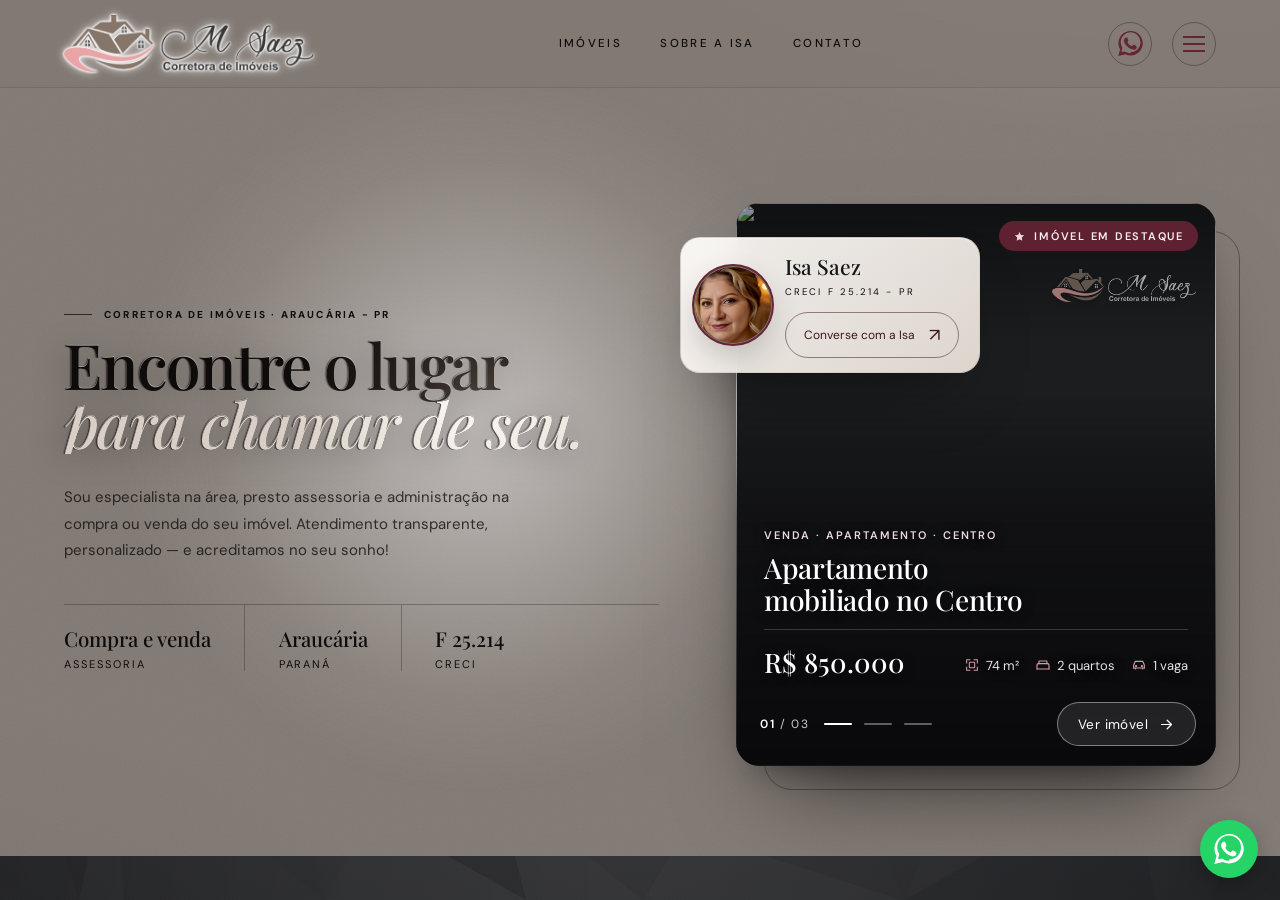
==== index.html @ f7a26978 "Add files via upload" ====
<!doctype html>
<html lang="pt-BR">
  <head>
    <meta charset="UTF-8" />
    <link rel="icon" type="image/svg+xml" href="./favicon.svg" />
    <meta name="viewport" content="width=device-width, initial-scale=1.0" />
    <title>Isa Saez Corretora de Imóveis | Araucária - PR</title>
    <meta name="description" content="Isa Saez (Mariusa Felix Saez), corretora de imóveis em Araucária - PR, CRECI F 25.214. Assessoria na compra e venda do seu imóvel: atendimento transparente e personalizado." />
    <script type="module" crossorigin src="./assets/index-PPMfxMfE.js"></script>
    <link rel="stylesheet" crossorigin href="./assets/index-X9kcaRfq.css">
  </head>
  <body>
    <div id="app"></div>
  </body>
</html>
---- assets/index-X9kcaRfq.css ----
@import "https://fonts.googleapis.com/css2?family=DM+Sans:wght@400;500;600;700&family=Playfair+Display:ital,wght@0,500;0,600;1,500;1,600&display=swap";:root{color:#3b302d;font-synthesis:none;text-rendering:optimizelegibility;-webkit-font-smoothing:antialiased;--ink:#3b302d;--paper:#f8f4ee;--accent:#a96c4d;--line:#472f2524;background:#1f1714;font-family:DM Sans,sans-serif}*{box-sizing:border-box}body{min-width:320px;min-height:100vh;margin:0;overflow:hidden}button,select{font:inherit}button{cursor:pointer;border:0}a{color:inherit;text-decoration:none}.app-shell{background:linear-gradient(90deg,#231914ed,#231914ab),url(https://images.unsplash.com/photo-1600607687939-ce8a6c25118c?auto=format&fit=crop&w=2200&q=90) 50%/cover fixed;grid-template-columns:236px minmax(0,1fr);height:100vh;display:grid}.sidebar{color:#e9ded3;z-index:2;background:#2e221de6;border-right:1px solid #ffffff14;flex-direction:column;height:100vh;padding:34px 24px 26px;display:flex}.brand-mark,.mobile-brand{letter-spacing:-.05em;color:#e9c7ab;font-family:Playfair Display,serif;font-size:36px;line-height:.78}.brand-mark small,.mobile-brand small{letter-spacing:.22em;text-transform:uppercase;color:#c8a794;margin-left:4px;font-family:DM Sans,sans-serif;font-size:9px;display:block}.side-nav{gap:7px;margin-top:78px;display:grid}.nav-item{color:#a9978a;text-align:left;background:0 0;border-radius:4px;align-items:center;gap:13px;padding:13px 12px;font-size:13px;transition:all .2s;display:flex}.nav-item:hover,.nav-item.active{color:#fff8f0;background:#a96c4d}.nav-icon{text-align:center;width:20px;font-size:19px}.nav-item b{background:#ffffff26;border-radius:20px;margin-left:auto;padding:2px 6px;font-size:10px}.sidebar-bottom{margin-top:auto}.market-index{border-top:1px solid #ffffff1f;border-bottom:1px solid #ffffff1f;padding:17px 0}.index-heading{color:#d4ae91;gap:9px;margin-bottom:15px;font-size:12px;font-weight:600;display:flex}.index-row{grid-template-columns:1fr 1fr auto;align-items:center;padding:6px 0;font-size:10px;display:grid}.index-row small{color:#8d7d72}.index-row strong{font-size:11px;font-weight:500}.about-link,.contact-link{color:#bdab9e;text-align:left;background:0 0;justify-content:space-between;width:100%;padding:15px 1px 0;font-size:12px;display:flex}.contact-link{color:#e4bf9c}.main-content{scrollbar-color:#ad7958 #ffffff1a;scrollbar-width:thin;background:linear-gradient(#f9f5eff5,#efe5d8f0);min-width:0;height:100vh;overflow-y:auto}.topbar{color:#8a7970;border-bottom:1px solid var(--line);justify-content:space-between;align-items:center;height:76px;padding:0 clamp(26px,5vw,76px);display:flex}.breadcrumb{font-size:12px}.breadcrumb span{color:#c0aaa0;padding:0 10px}.top-actions{align-items:center;gap:16px;display:flex}.icon-button,.menu-button{color:#8b776e;background:0 0;font-size:19px}.avatar{color:#fff;background:#bf8a68;border-radius:50%;place-items:center;width:30px;height:30px;font-family:Playfair Display;display:grid}.menu-button,.mobile-brand{display:none}.hero-copy{justify-content:space-between;align-items:end;gap:30px;max-width:1100px;margin:0 auto;padding:68px clamp(26px,5vw,76px) 52px;display:flex}.eyebrow{text-transform:uppercase;letter-spacing:.22em;color:#ae7a5d;margin:0 0 14px;font-size:10px;font-weight:700}.hero-copy h1{letter-spacing:-.035em;color:#3d302c;margin:0;font-family:Playfair Display,serif;font-size:clamp(36px,4.4vw,63px);font-weight:500;line-height:.98}.hero-text{color:#8e7e74;max-width:320px;margin:22px 0 0;font-size:13px;line-height:1.6}.hero-whatsapp{color:#9c6448;white-space:nowrap;border-bottom:1px solid #bf9278;align-items:center;gap:26px;padding-bottom:8px;font-size:12px;display:flex}.hero-whatsapp strong{font-size:18px;font-weight:400}.catalog-panel{max-width:1200px;margin:0 auto;padding:0 clamp(26px,5vw,76px) 70px}.catalog-toolbar{border-top:1px solid var(--line);justify-content:space-between;align-items:end;padding-top:24px;display:flex}.catalog-toolbar h2{margin:0;font-family:Playfair Display,serif;font-size:27px;font-weight:500}.catalog-toolbar h2 span{color:#b18d79;vertical-align:top;margin-left:5px;font-family:DM Sans;font-size:11px}.filter-toggle{color:#8d6e5b;background:0 0;border-bottom:1px solid #b9917a;padding:8px 0;font-size:12px}.filter-toggle span{margin-left:12px}.filters{border-bottom:1px solid var(--line);gap:18px;padding:24px 0;display:flex}.filters label{color:#9a867a;text-transform:uppercase;letter-spacing:.12em;gap:6px;font-size:10px;display:grid}.filters select{color:#504039;text-transform:none;letter-spacing:0;background:0 0;border:0;outline:none;min-width:170px;padding:0;font-size:12px}.property-grid{grid-template-columns:repeat(3,minmax(0,1fr));gap:25px;padding-top:27px;display:grid}.property-card{background:#fff9;border:1px solid #7552401c;transition:transform .25s,box-shadow .25s;position:relative}.property-card:hover{transform:translateY(-4px);box-shadow:0 18px 35px #452b1e1f}.card-image{background:#ddd;width:100%;height:190px;padding:0;display:block;position:relative;overflow:hidden}.card-image img{object-fit:cover;width:100%;height:100%;transition:transform .5s;display:block}.property-card:hover .card-image img{transform:scale(1.04)}.property-tag{color:#fff8ef;text-transform:uppercase;letter-spacing:.12em;background:#a96c4d;padding:7px 12px;font-size:9px;position:absolute;top:13px;left:-1px}.photo-count{color:#fff;background:#1e140f73;padding:4px 7px;font-size:11px;position:absolute;bottom:10px;right:12px}.favorite-button{z-index:1;color:#8a604e;background:#fffaf4e0;border-radius:50%;width:30px;height:30px;font-size:17px;position:absolute;top:12px;right:12px}.favorite-button.is-favorite{color:#a64e42}.card-body{padding:18px 18px 14px}.card-type{color:#af7e64;text-transform:uppercase;letter-spacing:.14em;margin:0 0 8px;font-size:9px}.card-body h3{margin:0;font-family:Playfair Display,serif;font-size:19px;font-weight:500;line-height:1.15}.price{color:#9c6248;margin:10px 0 16px;font-size:16px;font-weight:600}.property-meta{color:#84756d;border-top:1px solid var(--line);border-bottom:1px solid var(--line);white-space:nowrap;gap:12px;padding:11px 0;font-size:10px;display:flex}.card-footer{color:#a39187;justify-content:space-between;align-items:center;padding-top:13px;font-size:10px;display:flex}.card-footer button{color:#946149;background:0 0;font-size:10px}.card-footer b{margin-left:4px;font-size:15px}.empty-state{text-align:center;color:#927f73;grid-column:1/-1;padding:80px 0}.empty-state span{font-size:32px}.empty-state h3{color:var(--ink);margin:15px 0 5px;font-family:Playfair Display;font-size:24px;font-weight:500}.empty-state p{margin:0;font-size:12px}.floating-whatsapp{color:#fbf6ee;z-index:3;background:#496653;align-items:center;gap:15px;padding:13px 17px;font-size:11px;display:flex;position:fixed;bottom:25px;right:25px;box-shadow:0 8px 22px #342a2133}.floating-whatsapp b{font-size:17px;font-weight:400}.modal{z-index:10;display:none;position:fixed;inset:0}.modal[aria-hidden=false]{place-items:center;display:grid}.modal-backdrop{-webkit-backdrop-filter:blur(4px);backdrop-filter:blur(4px);background:#221712b8;position:absolute;inset:0}.modal-card{z-index:1;background:#f8f2e9;grid-template-columns:1fr 1fr;width:calc(100% - 40px);max-width:780px;max-height:88vh;display:grid;position:relative;overflow:auto}.modal-card>img{object-fit:cover;width:100%;height:100%;min-height:400px}.modal-content{align-self:center;padding:48px 36px}.modal-content h2{margin:0;font-family:Playfair Display;font-size:32px;font-weight:500;line-height:1.05}.modal-content>p:not(.card-type):not(.price){color:#87776d;margin:22px 0;font-size:13px;line-height:1.7}.modal-contact{color:#fff;background:#496653;justify-content:space-between;margin-top:28px;padding:14px 16px;font-size:11px;display:flex}.modal-close{z-index:2;color:#685348;background:#ffffffd1;border-radius:50%;width:30px;height:30px;font-size:21px;position:absolute;top:12px;right:15px}@media (width<=900px){.app-shell{grid-template-columns:1fr}.sidebar{width:236px;transition:left .25s;position:fixed;top:0;left:-250px}.sidebar.is-open{left:0}.menu-button,.mobile-brand{display:block}.mobile-brand{font-size:25px}.breadcrumb{display:none}.topbar{height:62px;padding:0 22px}.hero-copy{padding:52px 22px 42px}.catalog-panel{padding-left:22px;padding-right:22px}.property-grid{grid-template-columns:repeat(2,minmax(0,1fr))}.filters{flex-wrap:wrap}.filters select{min-width:145px}}@media (width<=580px){body{overflow:auto}.main-content{height:auto;min-height:100vh;overflow:visible}.hero-copy{padding-top:44px;display:block}.hero-whatsapp{margin-top:30px;display:inline-flex}.catalog-toolbar{align-items:center}.catalog-toolbar h2{font-size:23px}.filters{display:none}.filters.is-open{grid-template-columns:1fr 1fr;display:grid}.filters label:last-child{grid-column:1/-1}.property-grid{grid-template-columns:1fr;gap:18px}.card-image{height:220px}.floating-whatsapp span{display:none}.floating-whatsapp{border-radius:50%;justify-content:center;width:49px;height:49px;bottom:17px;right:17px}.modal-card{grid-template-columns:1fr;max-height:90vh}.modal-card>img{min-height:230px;max-height:260px}.modal-content{padding:28px 24px 30px}.property-meta{gap:8px;font-size:9px}}@media (width>=1200px){.property-grid{grid-template-columns:repeat(3,minmax(250px,1fr));gap:28px}.card-image{height:210px}}@media (width<=580px){.topbar{padding:0 18px}.top-actions{gap:11px}.hero-copy{padding-left:18px;padding-right:18px}.hero-copy h1{font-size:clamp(39px,11vw,50px);line-height:1.02}.hero-text{max-width:285px;font-size:12px}.catalog-panel{padding-left:18px;padding-right:18px}.catalog-toolbar{gap:14px}.catalog-toolbar h2{font-size:22px}.filter-toggle{flex-shrink:0}.filters.is-open{gap:16px 12px;padding:20px 0}.filters select{min-width:0;max-width:100%}.card-body{padding:17px 15px 14px}.property-meta{justify-content:space-between;gap:5px}.property-meta span{text-overflow:ellipsis;overflow:hidden}.card-footer button{font-size:10px}.card-image{height:205px}}.app-shell{grid-template-columns:1fr}.sidebar{width:236px;transition:transform .25s;position:fixed;inset:0 auto 0 0;transform:translate(-100%);box-shadow:18px 0 40px #1f171433}.sidebar.is-open{transform:translate(0)}.menu-button{width:28px;height:34px;font-size:0;display:block;position:relative}.menu-button:after{content:"";background:linear-gradient(#a96559 0 2px,#0000 2px 7px,#a96559 7px 9px,#0000 9px 14px,#a96559 14px 16px);width:22px;height:16px;display:block}.menu-button{color:#0000;text-indent:-9999px;overflow:hidden}.menu-button:after{color:#d6a491;text-indent:0}.mobile-brand{font-size:25px;display:block}:root{--ink:#f4e5dc;--paper:#4a2d29;--accent:#d6a491;--line:#d6a4913d}.topbar{color:#d6a491;border-color:var(--line)}.icon-button,.menu-button{color:#d6a491}.avatar{color:#4a2d29;background:#d6a491}.hero-copy h1 em,.hero-text,.hero-whatsapp{color:#d6a491}.hero-text{opacity:.78}.catalog-toolbar{border-color:var(--line)}.filter-toggle{color:#f0cabb;border-color:#d6a491}.filters{border-color:var(--line)}.filters label{color:#d6a491}.property-card{background:#4a2d29e6;border-color:#d6a49133}.property-card:hover{box-shadow:0 18px 35px #0000004d}.card-body h3{color:#f8e9df}.property-meta{color:#dbc4b8;border-color:var(--line)}.modal-card{color:#f8e9df;background:#4a2d29}.modal-close{color:#4a2d29;background:#d6a491}.app-shell{--nude:#e4c5b7}.brand-mark,.mobile-brand{color:#e4c5b7}.brand-mark small,.mobile-brand small{color:#d3afa0}.index-heading,.contact-link,.hero-copy h1 em,.hero-text,.hero-whatsapp,.card-type,.price,.filter-toggle,.filters label,.catalog-toolbar h2 span{color:#e4c5b7}.avatar,.floating-whatsapp,.modal-contact,.modal-close{background:#e4c5b7}.menu-button:after{color:#a96559}.topbar{background:#e2ddd4;border-bottom:1px solid #4a2d2924;min-height:88px}.header-brand{color:#f1dacf;flex-direction:column;align-items:flex-start;min-width:145px;line-height:.85;display:flex}.header-brand img{object-fit:contain;object-position:left center;width:220px;height:auto;max-height:56px;display:block}.header-brand strong{letter-spacing:.02em;font-family:Playfair Display,serif;font-size:25px;font-style:italic;font-weight:500}.header-brand small{color:#d8b8aa;letter-spacing:.2em;text-transform:uppercase;margin-top:7px;font-size:8px}.breadcrumb{color:#e0c4b7;letter-spacing:.02em;font-size:12px}.top-actions{gap:20px}.icon-button{opacity:.8;font-size:22px}.avatar{color:#4a2d29;background:#e4c5b7;width:42px;height:42px;font-size:19px}.whatsapp-icon{color:#a96559;place-items:center;width:32px;height:32px;transition:transform .2s,color .2s;display:grid}.whatsapp-icon svg{fill:currentColor;width:25px;height:25px}.whatsapp-icon:hover{color:#7d4a42;transform:scale(1.08)}.hero-copy h1,.catalog-toolbar h2{color:#4a2d29}.hero-text,.breadcrumb{color:#765c54}.property-card{background:#ffffff9e}.hero-copy h1,.catalog-toolbar h2,.card-body h3,.modal-content h2{color:#4a2d29}.hero-copy h1 em,.eyebrow,.card-type,.price,.index-heading,.contact-link,.hero-whatsapp,.filter-toggle,.filters label{color:#a96559}.hero-whatsapp,.filter-toggle{border-color:#c88f80}.property-meta{color:#80665d}.card-footer{color:#967a70}.catalog-toolbar h2 span{color:#b97868}.filters select{color:#4a2d29}.floating-whatsapp,.modal-contact{color:#fff8f3;background:#a96559}.modal-content>p:not(.card-type):not(.price){color:#80665d}.nav-item{position:relative}.nav-item .nav-icon{height:22px;font-size:0;position:relative}.nav-item .nav-icon:before{content:"";background:currentColor;width:20px;height:20px;margin:auto;display:block;-webkit-mask:none 50%/contain no-repeat;mask:none 50%/contain no-repeat}.nav-item:first-child .nav-icon:before{-webkit-mask-image:url("data:image/svg+xml,%3Csvg xmlns='http://www.w3.org/2000/svg' viewBox='0 0 24 24' fill='none' stroke='black' stroke-width='1.8'%3E%3Cpath d='m3 10 9-7 9 7v10a1 1 0 0 1-1 1H4a1 1 0 0 1-1-1Z'/%3E%3Cpath d='M9 21v-7h6v7'/%3E%3C/svg%3E");mask-image:url("data:image/svg+xml,%3Csvg xmlns='http://www.w3.org/2000/svg' viewBox='0 0 24 24' fill='none' stroke='black' stroke-width='1.8'%3E%3Cpath d='m3 10 9-7 9 7v10a1 1 0 0 1-1 1H4a1 1 0 0 1-1-1Z'/%3E%3Cpath d='M9 21v-7h6v7'/%3E%3C/svg%3E")}.nav-item:nth-child(2) .nav-icon:before{-webkit-mask-image:url("data:image/svg+xml,%3Csvg xmlns='http://www.w3.org/2000/svg' viewBox='0 0 24 24' fill='none' stroke='black' stroke-width='1.8'%3E%3Cpath d='M20.8 8.7c0 5.2-8.8 11.2-8.8 11.2S3.2 13.9 3.2 8.7A4.7 4.7 0 0 1 12 6a4.7 4.7 0 0 1 8.8 2.7Z'/%3E%3C/svg%3E");mask-image:url("data:image/svg+xml,%3Csvg xmlns='http://www.w3.org/2000/svg' viewBox='0 0 24 24' fill='none' stroke='black' stroke-width='1.8'%3E%3Cpath d='M20.8 8.7c0 5.2-8.8 11.2-8.8 11.2S3.2 13.9 3.2 8.7A4.7 4.7 0 0 1 12 6a4.7 4.7 0 0 1 8.8 2.7Z'/%3E%3C/svg%3E")}.nav-item:nth-child(3) .nav-icon:before{-webkit-mask-image:url("data:image/svg+xml,%3Csvg xmlns='http://www.w3.org/2000/svg' viewBox='0 0 24 24' fill='none' stroke='black' stroke-width='1.8'%3E%3Ccircle cx='12' cy='12' r='9'/%3E%3Cpath d='M12 7v5l3 2'/%3E%3C/svg%3E");mask-image:url("data:image/svg+xml,%3Csvg xmlns='http://www.w3.org/2000/svg' viewBox='0 0 24 24' fill='none' stroke='black' stroke-width='1.8'%3E%3Ccircle cx='12' cy='12' r='9'/%3E%3Cpath d='M12 7v5l3 2'/%3E%3C/svg%3E")}.icon-button{width:27px;height:27px;font-size:0;position:relative}.icon-button:before{content:"↗";color:#c88f80;font-size:23px;display:block}.favorite-button{transition:transform .18s,background .18s}.favorite-button:hover{background:#e4c5b7;transform:scale(1.1)}.property-grid{isolation:isolate;background:linear-gradient(#140c0a80,#140c0ab8),url(./damask-background-BNqUvteV.jpg) 50%/cover fixed;border:1px solid #4a2d2938;padding:32px;position:relative;overflow:hidden;box-shadow:inset 0 0 80px #0000006b}.property-grid:before{content:"";z-index:-1;pointer-events:none;background:radial-gradient(at 0 0,#00000094,#0000 28%),radial-gradient(at 100% 0,#00000080,#0000 30%),radial-gradient(at 0 100%,#0000009e,#0000 30%),radial-gradient(at 100% 100%,#000000a8,#0000 32%),linear-gradient(90deg,#1a100d1f,#0000 56%,#00000047);position:absolute;inset:0}.property-grid .property-card{-webkit-backdrop-filter:blur(2px);backdrop-filter:blur(2px);background:#372722c7;border-color:#e4c5b733;box-shadow:0 10px 24px #0000002e}@media (width<=580px){.property-grid{margin-left:-2px;margin-right:-2px;padding:16px}}.catalog-panel{background:linear-gradient(#140c0a8a,#140c0ab8),url(./damask-background-BNqUvteV.jpg) 50%/cover fixed;max-width:none;padding:38px clamp(26px,5vw,76px) 78px;position:relative;overflow:hidden}.catalog-toolbar{border-top-color:#e4c5b747}.catalog-toolbar h2{color:#fff4ed}.filters{border-bottom-color:#e4c5b747}.property-grid{box-shadow:none;background:0 0;border:0;padding:32px 0 0;overflow:visible}.property-grid:before{display:none}@media (width<=580px){.catalog-panel{padding:28px 18px 60px}.property-grid{margin-left:0;margin-right:0;padding:20px 0 0}}.modal-card{color:#4a2d29;background:#e2ddd4;width:calc(100% - 48px);max-width:1120px;max-height:92vh;display:block;overflow:auto}.detail-layout{grid-template-columns:minmax(0,1.02fr) minmax(380px,.98fr);min-height:650px;display:grid}.detail-gallery{background:#4a2d29;flex-direction:column;gap:14px;padding:24px;display:flex}.detail-hero-image{object-fit:cover;width:100%;height:475px;display:block}.detail-thumbs{grid-template-columns:repeat(3,1fr);gap:10px;display:grid}.detail-thumb{opacity:.68;background:#372522;border:2px solid #0000;height:84px;padding:0;overflow:hidden}.detail-thumb.is-selected{opacity:1;border-color:#e4c5b7}.detail-thumb img{object-fit:cover;width:100%;height:100%;display:block}.detail-content{flex-direction:column;padding:48px 48px 42px;display:flex}.detail-heading{justify-content:space-between;align-items:start;gap:20px;display:flex}.detail-content h2{color:#4a2d29;max-width:420px;margin:0;font-family:Playfair Display,serif;font-size:42px;font-weight:500;line-height:1.02}.detail-location{color:#80665d;margin:10px 0 0;font-size:12px}.detail-status{color:#a96559;text-transform:uppercase;letter-spacing:.12em;white-space:nowrap;border:1px solid #c88f80;padding:7px 9px;font-size:9px}.detail-price{color:#a96559;margin:25px 0;font-size:22px;font-weight:600}.detail-specs{border-top:1px solid #4a2d292e;border-bottom:1px solid #4a2d292e;grid-template-columns:repeat(3,1fr);gap:12px;padding:16px 0;display:grid}.detail-specs span{gap:5px;display:grid}.detail-specs b{color:#a96559;font-size:18px;font-weight:400}.detail-specs strong{color:#4a2d29;font-size:14px}.detail-specs small{color:#80665d;text-transform:uppercase;letter-spacing:.08em;font-size:9px}.detail-story{margin:28px 0 20px}.detail-story h3{color:#4a2d29;margin:0 0 12px;font-family:Playfair Display,serif;font-size:23px;font-weight:500}.detail-story p:not(.eyebrow){color:#72534b;margin:8px 0;font-size:12px;line-height:1.7}.detail-accordion{color:#4a2d29;border-top:1px solid #4a2d292e;border-bottom:1px solid #4a2d292e;padding:13px 0}.detail-accordion summary{cursor:pointer;justify-content:space-between;font-size:12px;font-weight:600;list-style:none;display:flex}.detail-accordion summary::-webkit-details-marker{display:none}.detail-accordion[open] summary span{transform:rotate(45deg)}.detail-accordion summary span{transition:transform .2s}.detail-accordion div{color:#80665d;padding-top:12px;font-size:11px;line-height:1.6}.detail-cta{color:#fff8f3;background:#a96559;justify-content:space-between;align-items:center;margin-top:auto;padding:16px 18px;font-size:12px;display:flex}.detail-cta b{font-size:18px;font-weight:400}@media (width<=760px){.modal-card{width:calc(100% - 24px);max-height:94vh}.detail-layout{grid-template-columns:1fr}.detail-gallery{padding:14px}.detail-hero-image{height:270px}.detail-thumb{height:62px}.detail-content{padding:30px 22px 24px}.detail-content h2{font-size:32px}.detail-status{font-size:8px}.detail-cta{margin-top:26px}}.modal-card:has(.detail-layout){border-radius:0;width:100%;max-width:none;height:100vh;max-height:none}.modal-card:has(.detail-layout) .detail-layout{min-height:100vh}:root{--sand-50:#fbf7f1;--sand-100:#f5eee4;--sand-200:#efe5d8;--sand-300:#e4d6c2;--sand:#cfb591;--sand-600:#b79a74;--sand-line:#4a2d2924;--cocoa:#4a2d29;--cocoa-soft:#6b5148;--cocoa-mute:#8a7166;--terra:#a96559}.breadcrumb,.hero-text{color:var(--cocoa-soft)}.hero-copy .eyebrow{color:var(--terra)}.catalog-panel .filters label{color:#e4c5b7}.header-brand img{width:250px;max-height:64px}.modal-card:has(.detail-page){scrollbar-width:thin;scrollbar-color:#d6a491 #f2eae1;background:#f7f1ea;border-radius:0;width:100%;max-width:none;height:100vh;max-height:none;padding:0;position:relative;overflow:auto}.detail-page{--ink:#3d2521;--ink-soft:#6e564e;--muted:#9a8279;--pink:#d6a491;--pink-soft:#ebd5c8;--pink-wash:#faf1eb;--sand:#cfb591;--paper:#fffcf9;--hair:#3d25211a;max-width:1080px;color:var(--ink);flex-direction:column;gap:clamp(48px,7vw,84px);margin:0 auto;padding:34px clamp(18px,5vw,40px) 120px;display:flex}.detail-page .modal-close{background:var(--paper);width:40px;height:40px;color:var(--ink);border:1px solid var(--hair);font-size:22px;line-height:1;transition:background .2s,color .2s;position:fixed;top:26px;right:26px;box-shadow:0 6px 20px #3d25211a}.detail-breadcrumb{border-bottom:1px solid var(--hair);letter-spacing:.04em;color:var(--muted);background:0 0;flex-wrap:wrap;align-items:center;gap:10px;padding:0 0 18px;font-size:11.5px;display:flex}.detail-breadcrumb a{color:var(--ink-soft);align-items:center;gap:8px;display:inline-flex}.detail-breadcrumb a:hover{color:var(--pink)}.detail-breadcrumb a svg{width:13px;height:13px;color:var(--pink)}.detail-breadcrumb i{color:#3d252138;font-style:normal}.detail-breadcrumb .detail-back{color:var(--ink-soft);letter-spacing:.04em;background:0 0;margin-left:auto;padding:0;font-size:11.5px}.detail-breadcrumb .detail-back:hover{color:var(--pink)}.detail-hero{grid-template-columns:minmax(0,1.35fr) minmax(230px,.65fr);align-items:end;gap:clamp(24px,5vw,64px);display:grid}.detail-hero .eyebrow{letter-spacing:.3em;color:var(--pink);margin:0 0 16px;font-size:9.5px}.detail-title{letter-spacing:-.01em;color:var(--ink);margin:0;font-family:Playfair Display,serif;font-size:clamp(30px,4.6vw,52px);font-weight:500;line-height:1.06}.detail-place{letter-spacing:.02em;color:var(--ink-soft);margin:18px 0 0;font-size:13px}.detail-price{text-align:right}.detail-price small{text-transform:uppercase;letter-spacing:.3em;color:var(--muted);font-size:9.5px;display:block}.detail-price strong{color:var(--ink);margin-top:12px;font-family:Playfair Display,serif;font-size:clamp(28px,3.6vw,40px);font-weight:500;line-height:1;display:block}.detail-price span{letter-spacing:.04em;color:var(--muted);margin-top:10px;font-size:11.5px;display:block}.detail-tools{gap:10px;margin-top:26px;display:flex}.detail-tools button{border:1px solid var(--hair);width:42px;height:42px;color:var(--ink-soft);background:0 0;border-radius:50%;place-items:center;transition:all .2s;display:grid}.detail-tools button svg{width:17px;height:17px}.detail-tools button:hover{border-color:var(--pink);color:var(--pink)}.detail-gallery-block{flex-direction:column;gap:14px;display:flex}.detail-stage{background:var(--pink-wash);border-radius:3px;place-items:center;display:grid;position:relative;overflow:hidden}.detail-stage .detail-hero-image{object-fit:cover;width:100%;height:clamp(300px,60vh,620px);display:block}.stage-nav{width:44px;height:44px;color:var(--ink);opacity:0;background:#fffcf9db;border-radius:50%;place-items:center;transition:opacity .25s,background .2s;display:grid;position:absolute;top:50%;transform:translateY(-50%);box-shadow:0 4px 16px #3d252124}.detail-stage:hover .stage-nav{opacity:1}.stage-nav svg{width:18px;height:18px}.stage-nav:hover{background:var(--paper);color:var(--pink)}.stage-nav.is-prev{left:18px}.stage-nav.is-prev svg{transform:rotate(180deg)}.stage-nav.is-next{right:18px}.detail-thumbs{scrollbar-width:thin;scrollbar-color:var(--pink-soft) transparent;gap:10px;padding-bottom:4px;display:flex;overflow-x:auto}.detail-thumbs .detail-thumb{background:var(--pink-wash);opacity:.55;border:0;border-radius:2px;flex:0 0 104px;height:70px;padding:0;transition:opacity .22s;overflow:hidden}.detail-thumbs .detail-thumb:after{content:"";position:absolute}.detail-thumbs .detail-thumb:hover{opacity:.85}.detail-thumbs .detail-thumb.is-selected{opacity:1;outline:1px solid var(--pink);outline-offset:2px}.detail-thumbs .detail-thumb img{object-fit:cover;width:100%;height:100%;display:block}.detail-badges{border-top:1px solid var(--hair);border-bottom:1px solid var(--hair);grid-template-columns:repeat(4,minmax(0,1fr));display:grid}.badge-item{text-align:center;flex-direction:column;align-items:center;gap:9px;padding:26px 12px;display:flex}.badge-item+.badge-item{border-left:1px solid var(--hair)}.badge-tile{width:auto;height:auto;color:var(--pink);background:0 0;place-items:center;display:grid}.badge-tile.is-dark{color:var(--pink);background:0 0}.badge-tile svg{width:22px;height:22px}.badge-item strong{letter-spacing:.01em;color:var(--ink);font-size:14px;font-weight:500}.badge-item small{text-transform:uppercase;letter-spacing:.18em;color:var(--muted);font-size:8.5px}.detail-panel{box-shadow:none;background:0 0;border:0}.panel-head{border-bottom:1px solid var(--hair);color:inherit;background:0 0;margin-bottom:30px;padding:0 0 22px;display:block}.panel-head:after,.panel-icon{display:none}.panel-head h2{text-align:left;letter-spacing:.01em;color:var(--ink);margin:0;font-family:Playfair Display,serif;font-size:clamp(20px,2.4vw,26px);font-weight:500}.panel-tab{text-transform:uppercase;letter-spacing:.3em;color:var(--pink);background:0 0;padding:0;font-size:9.5px;display:inline-block}.panel-body{padding:0}.detail-page .detail-story{max-width:660px;margin:0}.detail-page .detail-story p:not(.eyebrow){color:var(--ink-soft);margin:0 0 16px;font-size:14.5px;line-height:1.82}.detail-page .detail-story p.detail-note{letter-spacing:.03em;color:var(--muted);margin-top:22px;font-size:11.5px}.spec-table{grid-template-columns:repeat(2,minmax(0,1fr));gap:0 clamp(28px,5vw,64px);margin:44px 0 0;padding:0;list-style:none;display:grid}.spec-table li{border-bottom:1px solid var(--hair);justify-content:space-between;align-items:baseline;gap:16px;padding:15px 0;font-size:13.5px;display:flex;background:0 0!important}.spec-table li span{letter-spacing:.02em;color:var(--muted);align-items:center;gap:0;font-weight:400;display:inline-flex}.spec-table li span svg{display:none}.spec-table li b{color:var(--ink);text-align:right;font-weight:500}.spec-badge{background:var(--pink-wash);letter-spacing:.02em;border-radius:999px;margin-left:10px;padding:2px 8px;font-size:10.5px;font-weight:500;display:inline-block;color:var(--pink)!important}.feature-groups{grid-template-columns:repeat(2,minmax(0,1fr));gap:40px clamp(28px,5vw,64px);margin-top:56px;display:grid}.feature-group h3{text-transform:uppercase;letter-spacing:.28em;color:var(--pink);margin:0 0 18px;font-size:9.5px;font-weight:600}.feature-group ul{gap:11px;margin:0;padding:0;list-style:none;display:grid}.feature-group li{color:var(--ink-soft);align-items:center;gap:11px;padding:0;font-size:13.5px;font-weight:400;display:flex}.feature-group li svg{width:14px;height:14px;color:var(--pink);flex:none}.detail-condo{border-top:1px solid var(--hair);justify-content:space-between;align-items:flex-end;gap:16px;margin-top:56px;padding-top:26px;display:flex}.detail-condo small{text-transform:uppercase;letter-spacing:.28em;color:var(--muted);font-size:9.5px;display:block}.detail-condo strong{color:var(--ink);margin-top:10px;font-family:Playfair Display,serif;font-size:22px;font-weight:500;display:block}.ref-badge{letter-spacing:.14em;text-transform:uppercase;color:var(--muted);background:0 0;border-radius:0;padding:0;font-size:11px}.broker-body{background:var(--pink-wash);border-radius:3px;align-items:center;gap:26px;padding:34px clamp(22px,4vw,40px);display:flex}.broker-avatar{background:var(--pink);color:#fff;border-radius:50%;flex:none;place-items:center;width:84px;height:84px;font-family:Playfair Display,serif;font-size:34px;font-weight:500;display:grid}.broker-info small{text-transform:uppercase;letter-spacing:.28em;color:var(--muted);font-size:9.5px}.broker-info strong{color:var(--ink);margin:8px 0 12px;font-family:Playfair Display,serif;font-size:26px;font-weight:500;display:block}.broker-line{color:var(--ink-soft);align-items:center;gap:10px;font-size:14px;display:inline-flex}.broker-line svg{width:17px;height:17px;color:var(--pink)}.broker-line:hover{color:var(--pink)}.broker-social{width:22px;height:22px;color:var(--muted);vertical-align:-5px;place-items:center;margin:0 0 0 20px;display:inline-grid}.broker-social svg{width:18px;height:18px}.broker-social:hover{color:var(--pink)}.detail-form{gap:0;max-width:620px;display:grid}.detail-form input,.detail-form textarea{font:inherit;border:0;border-bottom:1px solid var(--hair);color:var(--ink);resize:vertical;background:0 0;border-radius:0;padding:16px 2px;font-size:14px;transition:border-color .2s}.detail-form input::placeholder,.detail-form textarea::placeholder{color:var(--muted);letter-spacing:.02em}.detail-form input:focus,.detail-form textarea:focus{border-bottom-color:var(--pink);outline:none}.detail-form textarea{resize:none;min-height:110px;padding-top:18px}.form-action{border:1px solid var(--hair);color:var(--ink);letter-spacing:.04em;background:0 0;border-radius:2px;justify-content:center;align-items:center;gap:10px;margin-top:14px;padding:17px 22px;font-size:13px;transition:all .2s;display:flex}.form-action svg{width:16px;height:16px;color:var(--pink)}.form-action:hover{border-color:var(--pink)}.form-action[data-detail-send=whatsapp]{background:var(--ink);border-color:var(--ink);color:var(--paper);margin-top:0}.form-action[data-detail-send=whatsapp]:hover{background:#2e1c19}.form-or{text-align:center;text-transform:uppercase;letter-spacing:.3em;color:var(--muted);margin:16px 0 4px;font-size:9.5px}.detail-proposal{border:1px dashed var(--pink-soft);width:100%;max-width:620px;color:var(--ink-soft);letter-spacing:.04em;box-shadow:none;background:0 0;border-radius:2px;justify-content:center;align-items:center;gap:10px;margin-top:14px;padding:18px;font-size:13px;transition:all .2s;display:flex}.detail-proposal svg{width:16px;height:16px;color:var(--pink)}.detail-proposal:hover{border-style:solid;border-color:var(--pink);color:var(--ink)}.related-list{grid-template-columns:repeat(3,minmax(0,1fr));gap:clamp(18px,3vw,28px);padding:0;display:grid}.related-item{cursor:pointer}.related-item h4{color:var(--ink);margin:16px 0 6px;font-family:Playfair Display,serif;font-size:17px;font-weight:500;line-height:1.3;transition:color .2s}.related-item:hover h4{color:var(--pink)}.related-row{background:0 0;border:0;display:block}.related-row img{object-fit:cover;border-radius:3px;width:100%;height:190px;transition:opacity .25s;display:block}.related-item:hover .related-row img{opacity:.86}.related-info{flex-direction:column;gap:10px;padding:14px 0 0;display:flex}.related-info strong{letter-spacing:.01em;color:var(--ink);font-size:16px;font-weight:600}.related-meta{color:var(--muted);gap:18px;font-size:12.5px;display:flex}.related-meta span{align-items:center;gap:6px;display:inline-flex}.related-meta svg{width:15px;height:15px;color:var(--pink)}@media (width<=820px){.detail-page{gap:44px;padding:22px 18px 90px}.detail-page .modal-close{width:36px;height:36px;top:14px;right:14px}.detail-hero{grid-template-columns:1fr;align-items:start;gap:22px}.detail-price{text-align:left}.detail-badges{grid-template-columns:repeat(2,minmax(0,1fr))}.badge-item:nth-child(3){border-left:0}.badge-item:nth-child(n+3){border-top:1px solid var(--hair)}.spec-table,.feature-groups,.related-list{grid-template-columns:1fr}.feature-groups{gap:32px}.broker-body{flex-direction:column;align-items:flex-start;gap:18px;padding:26px 22px}.stage-nav{opacity:1;width:38px;height:38px}.stage-nav.is-prev{left:10px}.stage-nav.is-next{right:10px}.detail-breadcrumb .detail-back{margin-left:0}}@media print{.detail-tools,.detail-form,.detail-proposal,.modal-close,.stage-nav,.detail-back,.floating-whatsapp{display:none!important}.modal-card:has(.detail-page){background:#fff;height:auto}.detail-page{color:#2b1c19}}.modal-card:has(.detail-page):before{content:"";z-index:0;pointer-events:none;background:radial-gradient(at 0 0,#0000008a,#0000 26%),radial-gradient(at 100% 0,#00000070,#0000 28%),radial-gradient(at 0 100%,#00000094,#0000 28%),radial-gradient(at 100% 100%,#0000009e,#0000 30%);position:fixed;inset:0}.detail-page{z-index:1;--ink:#f7ebe3;--ink-soft:#dcc6ba;--muted:#ae9488;--pink:#d6a491;--pink-soft:#d6a4915c;--pink-wash:#1c120f8c;--paper:#372722d1;--hair:#e4c5b729;position:relative}.detail-page .modal-close{color:var(--ink);border-color:var(--hair);background:#372722eb;box-shadow:0 6px 20px #00000052}.detail-breadcrumb i{color:#e4c5b747}.detail-tools button.is-copied{color:#fff8f3;background:#6f9a7c;border-color:#6f9a7c}.stage-nav{color:var(--ink);background:#1c120fb8;box-shadow:0 4px 16px #0000004d}.stage-nav:hover{color:var(--pink);background:#1c120fe6}.broker-body{border:1px solid var(--hair);background:#37272299}.detail-form input,.detail-form textarea{color:var(--ink)}.detail-proposal{border-color:var(--pink-soft)}@media print{.modal-card:has(.detail-page){background:#fff}.modal-card:has(.detail-page):before{display:none}.detail-page{--ink:#2b1c19;--ink-soft:#4a3a34;--muted:#7a675f;--hair:#0000001f}}.site-footer{--f-ink:#f7ebe3;--f-soft:#dcc6ba;--f-muted:#ae9488;--f-pink:#d6a491;--f-panel:#2d1f1bb8;--f-hair:#e4c5b729;color:var(--f-soft);background:linear-gradient(#140c0ab8,#0e0908e0),url(./damask-background-BNqUvteV.jpg) 50%/cover fixed;margin-top:0;font-size:13px;position:relative}.footer-inner{flex-direction:column;gap:44px;max-width:1200px;margin:0 auto;padding:56px clamp(20px,5vw,60px) 48px;display:flex}.footer-searches h3{background:var(--f-panel);border:1px solid var(--f-hair);text-align:center;color:var(--f-ink);border-radius:2px;margin:0 0 22px;padding:14px 20px;font-family:Playfair Display,serif;font-size:19px;font-weight:500}.footer-tags{flex-wrap:wrap;justify-content:center;gap:9px;display:flex}.footer-tags button{border:1px solid var(--f-hair);color:var(--f-soft);letter-spacing:.01em;background:#2d1f1b99;border-radius:2px;padding:9px 16px;font-size:12.5px;transition:all .2s}.footer-tags button b{color:var(--f-ink);font-weight:600}.footer-columns{grid-template-columns:repeat(4,minmax(0,1fr));gap:clamp(14px,2vw,22px);display:grid}.footer-col{background:var(--f-panel);border:1px solid var(--f-hair);border-radius:2px;overflow:hidden}.footer-col h4{border-bottom:1px solid var(--f-hair);text-transform:uppercase;letter-spacing:.22em;color:var(--f-pink);margin:0;padding:15px 18px;font-size:9.5px;font-weight:600}.footer-col ul{margin:0;padding:0;list-style:none}.footer-col button{text-align:left;width:100%;color:var(--f-soft);background:0 0;padding:13px 18px;font-size:13px;transition:all .18s;display:block}.footer-contact{border-top:1px solid var(--f-hair);grid-template-columns:auto minmax(0,1fr) auto;align-items:center;gap:clamp(24px,5vw,56px);padding-top:38px;display:grid}.footer-brand img{object-fit:contain;object-position:left center;filter:brightness(0)invert()sepia(.35)saturate(1.5)hue-rotate(320deg);opacity:.92;width:210px;max-height:76px;display:block}.footer-lines{flex-wrap:wrap;gap:14px 34px;display:flex}.footer-lines a{color:var(--f-soft);align-items:center;gap:10px;font-size:13.5px;transition:color .2s;display:inline-flex}.footer-lines a svg{width:17px;height:17px;color:var(--f-pink);flex:none}.footer-lines a:hover{color:var(--f-ink)}.footer-creci{text-transform:uppercase;letter-spacing:.24em;color:var(--f-muted);white-space:nowrap;margin:0;font-size:9.5px}.footer-bar{border-top:1px solid var(--f-hair);color:var(--f-muted);background:#0a0605b3;flex-wrap:wrap;justify-content:space-between;align-items:center;gap:12px 24px;padding:16px clamp(20px,5vw,60px);font-size:11.5px;display:flex}.footer-address{align-items:center;gap:9px;display:inline-flex}.footer-address svg{width:14px;height:14px;color:var(--f-pink)}@media (width<=900px){.footer-columns{grid-template-columns:repeat(2,minmax(0,1fr))}.footer-contact{text-align:left;grid-template-columns:1fr;gap:24px}}@media (width<=560px){.footer-columns{grid-template-columns:1fr}.footer-inner{gap:32px;padding:40px 18px 34px}.footer-tags button{padding:8px 13px;font-size:11.5px}.footer-bar{flex-direction:column;align-items:flex-start}}@media print{.site-footer{display:none!important}}.main-content{flex-direction:column;display:flex}.main-content>*{flex:none}.main-content .site-footer{margin-top:auto}.floating-whatsapp{color:#fff;background:#25d366;border-radius:50%;place-items:center;gap:0;width:58px;height:58px;padding:0;transition:background .2s,transform .2s;bottom:22px;right:22px;box-shadow:0 8px 22px #0000003d;display:grid!important}.floating-whatsapp:hover{background:#1fb855;transform:scale(1.06)}.floating-whatsapp span{display:none!important}.floating-whatsapp b{place-items:center;font-size:0;display:grid}.floating-whatsapp b svg{fill:currentColor;width:30px;height:30px;display:block}@media (width<=560px){.floating-whatsapp{width:54px;height:54px;bottom:16px;right:16px}}.catalog-panel{perspective:1500px;isolation:isolate}.catalog-panel:before{content:"";z-index:0;pointer-events:none;background:radial-gradient(130% 62% at 50% -12%,#ffe4cb33,#ffe4cb0f 38%,#0000 62%),radial-gradient(at 0 0,#0000009e,#0000 30%),radial-gradient(at 100% 0,#00000080,#0000 32%),radial-gradient(at 0 100%,#000000b8,#0000 34%),radial-gradient(at 100% 100%,#000000c2,#0000 36%),linear-gradient(#0000 55%,#0804048c 100%);position:absolute;inset:0}.catalog-panel:after{content:"";z-index:0;pointer-events:none;transform-origin:bottom;background:linear-gradient(#0c0705f5 0%,#0c070599 14%,#0c070547 40%,#060303b8 100%),repeating-linear-gradient(90deg,#4a2f1f 0 62px,#2c1a11 62px 67px,#573a26 67px 129px,#241509 129px 134px),linear-gradient(#3a2517,#180d08);height:380px;position:absolute;bottom:0;left:-60%;right:-60%;transform:perspective(560px)rotateX(70deg);box-shadow:inset 0 50px 80px -30px #000000f2;-webkit-mask-image:linear-gradient(90deg,#0000 0,#000 26% 74%,#0000 100%);mask-image:linear-gradient(90deg,#0000 0,#000 26% 74%,#0000 100%)}.catalog-panel .property-grid:after{content:"";z-index:0;pointer-events:none;background:radial-gradient(60% 100% at 50% 0,#000000b8,#0000 72%);height:110px;position:absolute;bottom:-58px;left:-8%;right:-8%}.catalog-panel>*{z-index:1;position:relative}.property-grid .property-card{border-top:1px solid #ffe8d71f;transition:transform .32s cubic-bezier(.2,.7,.3,1),box-shadow .32s;transform:translateZ(0);box-shadow:0 26px 48px -20px #000000c7,0 6px 14px -6px #00000080}.property-grid .property-card:hover{transform:translateY(-8px)scale(1.014);box-shadow:0 40px 70px -22px #000000d9,0 10px 20px -8px #0000008c}.property-grid .card-image{position:relative;overflow:hidden}.property-grid .card-image img{transition:transform .5s cubic-bezier(.2,.7,.3,1)}.property-grid .property-card:hover .card-image img{transform:scale(1.05)}.catalog-panel:before{background:radial-gradient(120% 58% at 50% -14%,#ffebd712,#0000 58%),radial-gradient(at 0 0,#00000042,#0000 34%),radial-gradient(at 100% 0,#00000038,#0000 36%),radial-gradient(at 0 100%,#0000004d,#0000 38%),radial-gradient(at 100% 100%,#00000057,#0000 40%)}.catalog-panel:after{height:200px;box-shadow:none;background:linear-gradient(#0000,#040404b8);left:0;right:0;transform:none;-webkit-mask-image:none;mask-image:none}.site-footer{--f-panel:#1a1818b8;background:linear-gradient(#00000047,#00000094),url(./polygon-dark-YaZwTwqN.jpg) 50%/cover fixed}:root{--sq-50:#faf9f7;--sq-100:#f2f0ec;--sq-200:#e8e4df;--sq-300:#d6d1cb;--sq-400:#ada69f;--sq:#817973;--sq-600:#635c57;--sq-700:#45403c;--sq-900:#2b2724}.main-content{background:linear-gradient(180deg,var(--sq-100),var(--sq-200))}.topbar{background:var(--sq-100);border-bottom:1px solid #2b27241f}.hero-copy h1{color:var(--sq-900)}.hero-copy h1 em,.hero-copy .eyebrow{color:var(--sq)}.hero-text,.breadcrumb{color:var(--sq-600)}.menu-button:after{color:var(--sq);background:linear-gradient(#817973 0 2px,#0000 2px 7px,#817973 7px 9px,#0000 9px 14px,#817973 14px 16px)}.brand-mark{color:var(--sq-300)}.brand-mark small,.nav-item{color:var(--sq-400)}.nav-item:hover,.nav-item.active{background:var(--sq);color:var(--sq-50)}.index-heading,.contact-link,.about-link{color:var(--sq-300)}.catalog-panel .catalog-toolbar h2{color:var(--sq-50)}.catalog-panel .eyebrow,.catalog-panel .filters label{color:var(--sq-400)}.catalog-panel .filters select{color:var(--sq-100)}.catalog-panel .filters select option{color:var(--sq-900)}.catalog-panel .filter-toggle{color:var(--sq-300);border-color:var(--sq)}.property-grid .card-body h3{color:var(--sq-50)}.card-type,.price{color:var(--sq-300)}.property-grid .property-meta{color:var(--sq-300);border-color:#ada69f2e}.property-grid .card-footer{color:var(--sq-400)}.card-footer button{color:var(--sq-300)}.favorite-button:hover{background:var(--sq-300)}.modal-card:has(.detail-page){scrollbar-color:var(--sq) #14141480;background:linear-gradient(#0000001a,#00000057),url(./polygon-dark-YaZwTwqN.jpg) 50%/cover fixed}.modal-card:has(.detail-page):before{display:none}.detail-page{--ink:#f4f2ef;--ink-soft:#d6d1cb;--muted:#ada69f;--pink:#ada69f;--pink-soft:#ada69f57;--pink-wash:#18171680;--paper:#262321d6;--hair:#d6d1cb29}.detail-page .modal-close{color:var(--ink);background:#262321eb}.form-action[data-detail-send=whatsapp]{background:var(--sq-300);border-color:var(--sq-300);color:var(--sq-900)}.form-action[data-detail-send=whatsapp]:hover{background:#c6c0b9;border-color:#c6c0b9}.broker-line svg{color:#5bbe72}.site-footer{--f-ink:#f4f2ef;--f-soft:#d6d1cb;--f-muted:#ada69f;--f-pink:var(--sq-400);--f-hair:#d6d1cb29}.floating-whatsapp{background:#25d366}.floating-whatsapp:hover{background:#1fb855}.catalog-panel .catalog-toolbar h2 span{color:var(--sq-400)}.detail-page .detail-story p.detail-note{color:var(--muted)}:root{--ug-50:#f7f7f8;--ug-100:#efeff1;--ug-200:#e3e4e6;--ug-300:#c9cbcd;--ug-400:#a9abae;--ug:#939597;--ug-600:#74767a;--ug-700:#55575a;--ug-900:#222426;--sq-50:var(--ug-50);--sq-100:var(--ug-100);--sq-200:var(--ug-200);--sq-300:var(--ug-300);--sq-400:var(--ug-400);--sq:var(--ug);--sq-600:var(--ug-600);--sq-700:var(--ug-700);--sq-900:var(--ug-900)}.catalog-panel{background:linear-gradient(#0000000d,#0000003d),url(./polygon-gray-xSL4mawO.jpg) 50%/cover fixed}.site-footer{background:linear-gradient(#00000042,#0000008f),url(./polygon-gray-xSL4mawO.jpg) 50%/cover fixed}.modal-card:has(.detail-page){background:linear-gradient(#00000014,#00000052),url(./polygon-gray-xSL4mawO.jpg) 50%/cover fixed}.app-shell{background:linear-gradient(90deg,#efeff1f7,#e3e4e6eb),url(https://images.unsplash.com/photo-1600607687939-ce8a6c25118c?auto=format&fit=crop&w=2200&q=90) 50%/cover fixed}.sidebar{background:#1e2022f0}.property-grid .property-card{background:#202224d6;border-color:#a9abae33}.property-grid .property-card:hover{background:#2e3033eb}.property-grid .property-meta{border-color:#a9abae2e}.broker-body{background:#202224b8;border-color:#c9cbcd24}.spec-badge{background:#a9abae2e}.detail-page{--paper:#202224d6;--hair:#c9cbcd29;--pink-wash:#16181a80}.detail-page .modal-close{background:#202224eb}.stage-nav{background:#16181ab8}.stage-nav:hover{background:#16181ae6}.site-footer{--f-panel:#202224b8;--f-hair:#c9cbcd29}.footer-tags button{background:#2022249e}.footer-tags button:hover{background:#323538d9}.footer-bar{background:#0e0f10b8}:root{--mars-50:#f7eef0;--mars-100:#edd8dd;--mars-300:#d39ba8;--mars-400:#b8687a;--mars:#662435;--mars-600:#521c2a;--mars-700:#3e1520;--mars-900:#2a0e16}::selection{background:var(--mars);color:var(--mars-50)}:focus-visible{outline:2px solid var(--mars-400);outline-offset:2px}.topbar{border-bottom-color:#6624353d}.hero-copy h1 em,.hero-copy .eyebrow{color:var(--mars)}.hero-whatsapp{color:var(--mars);border-color:#66243573}.hero-whatsapp:hover{color:var(--mars-600);border-color:var(--mars)}.whatsapp-icon{color:var(--mars)}.whatsapp-icon:hover{color:var(--mars-600)}.menu-button:after{background:linear-gradient(#662435 0 2px,#0000 2px 7px,#662435 7px 9px,#0000 9px 14px,#662435 14px 16px)}.nav-item:hover{color:var(--ug-50);background:#66243580}.nav-item.active{background:var(--mars);color:var(--mars-50);box-shadow:inset 2px 0 0 var(--mars-300)}.contact-link:hover,.about-link:hover,.catalog-panel .eyebrow,.catalog-panel .catalog-toolbar h2 span{color:var(--mars-300)}.catalog-panel .filter-toggle{border-color:var(--mars-400)}.catalog-panel .filter-toggle:hover{color:var(--ug-50);border-color:var(--mars-300)}.property-grid .property-card{border-top-color:#b8687a8c}.property-grid .property-card:hover{border-color:#b8687a80}.price,.card-footer button:hover{color:var(--mars-300)}.property-tag{background:var(--mars);color:var(--mars-50)}.favorite-button:hover{background:var(--mars-300);color:var(--mars-900)}.detail-page{--pink:var(--mars-300);--pink-soft:#d39ba85c}.modal-card:has(.detail-page){scrollbar-color:var(--mars-400) #16181a80}.detail-page .modal-close:hover{background:var(--mars-300);color:var(--mars-900)}.detail-tools button.is-favorite{background:var(--mars);border-color:var(--mars);color:var(--mars-50)}.spec-badge{background:#6624358c;color:var(--mars-100)!important}.broker-avatar{background:var(--mars);color:var(--mars-50)}.detail-thumbs .detail-thumb.is-selected{outline-color:var(--mars-300)}.form-action[data-detail-send=whatsapp] svg{color:var(--mars)}.form-action:not([data-detail-send=whatsapp]):hover{border-color:var(--mars-300)}.footer-brand img{filter:none;opacity:1}.site-footer{--f-pink:var(--mars-300)}.footer-tags button:hover{border-color:var(--mars-400)}.footer-col button:hover{background:#66243561}.card-image,.detail-stage,.related-row{position:relative}.card-image:after,.detail-stage:after,.related-row:after{content:"";z-index:1;aspect-ratio:1080/247;opacity:.62;pointer-events:none;filter:drop-shadow(0 1px 3px #0000008c);background:url(./mm-saez-color-light-CriE4Suk.png) 50%/contain no-repeat;width:34%;max-width:230px;position:absolute;bottom:12px;right:12px}.card-image:after{left:12px;right:auto}.detail-stage:after{width:24%;max-width:280px;bottom:20px;right:22px}.related-row:after{width:40%;bottom:10px;right:10px}@media print{.detail-stage:after{opacity:.8}}.broker-avatar{position:relative;overflow:hidden}.broker-avatar img{object-fit:cover;width:100%;height:100%;position:absolute;inset:0}.broker-pitch{max-width:520px;color:var(--ink-soft);margin:0 0 14px;font-size:13.5px;line-height:1.7}.hero-text{max-width:440px}.hero-profile{flex:none;align-items:center;gap:18px;display:flex}.hero-photo{background:var(--mars);width:104px;height:104px;color:var(--mars-50);box-shadow:0 0 0 1px var(--ug-100), 0 0 0 3px var(--mars), 0 14px 30px #2224262e;border-radius:50%;flex:none;place-items:center;font-family:Playfair Display,serif;font-size:40px;display:grid;position:relative;overflow:hidden}.hero-photo img{object-fit:cover;width:100%;height:100%;position:absolute;inset:0}.hero-photo img,.broker-avatar img{transform-origin:36% 52%;transform:scale(1.3)}.hero-profile-info{justify-items:start;gap:6px;display:grid}.hero-profile-info>strong{color:var(--ug-900);font-family:Playfair Display,serif;font-size:22px;font-weight:500}.hero-profile-info>small{text-transform:uppercase;letter-spacing:.22em;color:var(--ug-600);font-size:9.5px}.hero-profile .hero-whatsapp{margin-top:8px}@media (width<=580px){.hero-profile{margin-top:30px}.hero-photo{width:84px;height:84px;font-size:32px}.hero-text{max-width:none}}.sidebar{z-index:20;visibility:hidden;background:#1e2022;transition:transform .25s,visibility 0s linear .25s}.sidebar.is-open{visibility:visible;transition:transform .25s,visibility}@media (width<=900px),(pointer:coarse){.whatsapp-icon,.menu-button{place-items:center;width:44px;height:44px;display:grid}.whatsapp-icon svg{width:24px;height:24px}.top-actions{gap:4px}.favorite-button{width:40px;height:40px;font-size:19px}.filter-toggle,.hero-whatsapp{min-height:44px}.card-footer button{min-height:44px;padding:0 2px}.about-link,.contact-link{align-items:center;min-height:44px;padding-top:0}.footer-tags button,.footer-lines a,.detail-breadcrumb a,.detail-breadcrumb .detail-back{min-height:44px}.detail-breadcrumb .detail-back{align-items:center;display:inline-flex}.broker-line{min-height:44px}.broker-social{vertical-align:middle;width:44px;height:44px;margin-left:8px}.detail-page .modal-close,.stage-nav,.detail-tools button{width:44px;height:44px}}@media (width<=820px){.detail-breadcrumb{padding-right:58px}}@media (width<=580px){.header-brand{flex:auto;min-width:0}.header-brand img{width:min(176px,50vw);max-height:44px}.eyebrow,.card-type,.property-tag,.panel-tab,.feature-group h3,.footer-col h4,.footer-creci,.detail-price small,.badge-item small,.broker-info small,.hero-profile-info>small,.form-or,.detail-condo small,.index-row small,.brand-mark small,.nav-item b,.detail-hero .eyebrow{letter-spacing:.14em;font-size:11px}.header-brand{flex-direction:row;justify-content:flex-start;align-items:center;min-height:44px;display:flex}.sidebar .brand-mark{line-height:1}.sidebar .brand-mark small{margin-top:6px;display:block}.property-meta{font-size:11px}.card-footer,.card-footer button{font-size:12px}.index-row,.spec-badge{font-size:11px}.hero-text{font-size:14px}.footer-bar{font-size:12px}}@media (prefers-reduced-motion:reduce){*,:before,:after{scroll-behavior:auto!important;transition-duration:.01ms!important;animation-duration:.01ms!important}}:root{--page-gray:#817973;--page-gray-ink:#0e0c0b}.hero-copy .eyebrow,.hero-whatsapp,.hero-whatsapp:hover{color:var(--mars-700)}.hero-copy h1 em{color:var(--mars-600)}.hero-copy h1,.hero-profile-info>strong{color:#161719}:root{--ease-out:cubic-bezier(.2,.75,.2,1)}@keyframes isa-rise{0%{opacity:0;transform:translateY(26px)}to{opacity:1;transform:none}}@keyframes isa-fade-down{0%{opacity:0;transform:translateY(-14px)}to{opacity:1;transform:none}}@keyframes isa-photo-in{0%{opacity:0;transform:scale(.82)rotate(-6deg)}to{opacity:1;transform:none}}@keyframes isa-swap{0%{opacity:.25;transform:scale(1.035)}to{opacity:1;transform:none}}@keyframes isa-slide-in{0%{opacity:0;transform:translate(-18px)}to{opacity:1;transform:none}}@keyframes isa-pop{0%{opacity:0;transform:scale(.4)}70%{opacity:1;transform:scale(1.08)}to{opacity:1;transform:none}}@keyframes isa-pulse{0%{box-shadow:0 0 #25d36680}18%{box-shadow:0 0 0 16px #25d36600}19%{box-shadow:0 0 #25d36680}37%,to{box-shadow:0 0 0 16px #25d36600}}.topbar{animation:isa-fade-down .7s var(--ease-out) backwards}.hero-copy .eyebrow{animation:isa-rise .8s var(--ease-out) .1s backwards}.hero-copy h1{animation:isa-rise .9s var(--ease-out) .2s backwards}.hero-copy h1 em{animation:isa-rise .9s var(--ease-out) .38s backwards;display:inline-block}.hero-text{animation:isa-rise .9s var(--ease-out) .5s backwards}.hero-photo{animation:isa-photo-in 1s var(--ease-out) .6s backwards}.hero-profile-info{animation:isa-rise .9s var(--ease-out) .72s backwards}.hero-whatsapp strong{transition:transform .3s var(--ease-out);display:inline-block}.hero-whatsapp:hover strong{transform:translate(3px,-3px)}.reveal:not(.is-visible){opacity:0}.reveal.is-visible{animation:isa-rise .85s var(--ease-out) var(--reveal-delay,0s) backwards}.modal[aria-hidden=false] .detail-breadcrumb{animation:isa-fade-down .6s var(--ease-out) 50ms backwards}.modal[aria-hidden=false] .detail-hero>*{animation:isa-rise .8s var(--ease-out) .12s backwards}.modal[aria-hidden=false] .detail-hero>:nth-child(2){animation-delay:.26s}.detail-hero-image.is-swapping{animation:isa-swap .55s var(--ease-out)}.filters.is-open{animation:isa-fade-down .35s var(--ease-out)}.sidebar.is-open .nav-item,.sidebar.is-open .market-index,.sidebar.is-open .about-link,.sidebar.is-open .contact-link{animation:isa-slide-in .5s var(--ease-out) backwards}.sidebar.is-open .nav-item:first-child{animation-delay:80ms}.sidebar.is-open .nav-item:nth-child(2){animation-delay:.14s}.sidebar.is-open .nav-item:nth-child(3){animation-delay:.2s}.sidebar.is-open .market-index{animation-delay:.26s}.sidebar.is-open .about-link{animation-delay:.32s}.sidebar.is-open .contact-link{animation-delay:.38s}.floating-whatsapp{animation:isa-pop .6s var(--ease-out) 1.1s backwards}.floating-whatsapp:after{content:"";pointer-events:none;border-radius:50%;animation:6s ease-out 2.5s infinite isa-pulse;position:absolute;inset:0}@media print{.reveal{opacity:1!important;animation:none!important}}@media (prefers-reduced-motion:reduce){*,:before,:after{animation-iteration-count:1!important;animation-delay:0s!important}.floating-whatsapp:after{animation:none!important}}:root{--lux-radius:14px;--lux-hair-dark:#ffffff1a;--lux-hair-light:#1617192e;--lux-glass:linear-gradient(145deg,#ffffff3d,#ffffff12)}.main-content{background:radial-gradient(1100px 620px at 88% -8%, #fff3, transparent 65%), radial-gradient(820px 620px at -6% 34%, #6624351a, transparent 70%), url("data:image/svg+xml,%3Csvg xmlns='http://www.w3.org/2000/svg' width='160' height='160'%3E%3Cfilter id='n'%3E%3CfeTurbulence type='fractalNoise' baseFrequency='.9' numOctaves='2' stitchTiles='stitch'/%3E%3CfeColorMatrix values='0 0 0 0 0 0 0 0 0 0 0 0 0 0 0 0 0 0 .55 0'/%3E%3C/filter%3E%3Crect width='100%25' height='100%25' filter='url(%23n)' opacity='.22'/%3E%3C/svg%3E"), var(--page-gray);background-attachment:local}.catalog-panel,.hero-copy,.site-footer{scroll-margin-top:96px}.scroll-progress{z-index:30;pointer-events:none;transform-origin:0;height:2px;transform:scaleX(var(--scroll-progress,0));background:linear-gradient(90deg,var(--mars),var(--mars-300));position:fixed;top:0;left:0;right:0}.topbar{z-index:5;-webkit-backdrop-filter:saturate(140%)blur(14px);backdrop-filter:saturate(140%)blur(14px);background:#f7f1eabd;transition:background .35s,box-shadow .35s;position:sticky;top:0}.topbar.is-scrolled{background:#f7f1eaeb;box-shadow:0 12px 30px -18px #4a2d2959}.top-nav{gap:clamp(22px,3vw,42px);display:flex}.top-nav a{letter-spacing:.2em;text-transform:uppercase;color:#161719;padding:14px 0;font-size:11.5px;font-weight:500;position:relative}.top-nav a:after{content:"";background:var(--mars-700);transform-origin:100%;height:1px;transition:transform .45s var(--ease-out);position:absolute;bottom:8px;left:0;right:0;transform:scaleX(0)}.top-nav a:hover:after,.top-nav a:focus-visible:after{transform-origin:0;transform:scaleX(1)}.top-actions .whatsapp-icon,.top-actions .menu-button{border:1px solid #16171933;border-radius:50%;transition:background .3s,border-color .3s,color .3s}.top-actions .whatsapp-icon{width:44px;height:44px}.top-actions .whatsapp-icon:hover{background:var(--mars-700);border-color:var(--mars-700);color:#f7eef0;transform:none}.top-actions .menu-button{place-items:center;width:44px;height:44px;display:grid}.top-actions .menu-button:hover{background:#16171914}@media (width<=900px){.top-nav{display:none}}.eyebrow,.panel-tab{align-items:center;gap:12px;display:inline-flex}.eyebrow:before,.panel-tab:before{content:"";opacity:.75;background:currentColor;flex:none;width:28px;height:1px}.hero-copy{max-width:1200px;padding-block:clamp(64px,9vw,124px) clamp(56px,7vw,100px)}.hero-copy h1{letter-spacing:-.03em;font-size:clamp(42px,5.8vw,86px);line-height:.95}.hero-text{max-width:480px;margin-top:30px;font-size:15px;line-height:1.78}.hero-facts{border-top:1px solid var(--lux-hair-light);animation:isa-rise .9s var(--ease-out) .62s backwards;grid-template-columns:repeat(3,auto);justify-content:start;margin:40px 0 0;padding:0;list-style:none;display:grid}.hero-facts li{border-right:1px solid var(--lux-hair-light);gap:5px;margin-right:clamp(18px,2.6vw,34px);padding:20px clamp(18px,2.6vw,34px) 0 0;display:grid}.hero-facts li:last-child{border-right:0;margin-right:0;padding-right:0}.hero-facts b{color:#161719;font-family:Playfair Display,serif;font-size:clamp(17px,1.6vw,21px);font-weight:500}.hero-facts span{letter-spacing:.18em;text-transform:uppercase;color:var(--page-gray-ink);font-size:11px}.hero-profile{border-radius:calc(var(--lux-radius) + 6px);background:var(--lux-glass);-webkit-backdrop-filter:blur(10px);backdrop-filter:blur(10px);border:1px solid #ffffff4d;gap:20px;padding:22px 28px 22px 22px;box-shadow:0 34px 70px -34px #0000008c,inset 0 1px #fff6}.hero-photo{width:116px;height:116px}.hero-profile-info>strong{font-size:25px}.hero-profile .hero-whatsapp{border:1px solid #3e152080;border-radius:999px;gap:14px;margin-top:12px;padding:10px 18px;transition:background .35s,color .35s,border-color .35s}.hero-profile .hero-whatsapp:hover{background:var(--mars-700);border-color:var(--mars-700);color:#f7eef0}@media (width<=580px){.hero-facts{grid-template-columns:repeat(3,minmax(0,1fr))}.hero-facts li{margin-right:10px;padding-right:10px}.hero-facts b{font-size:15px}.hero-profile{padding:18px}.hero-photo{width:88px;height:88px}}.catalog-panel .catalog-toolbar{border-top:0;padding-top:14px}.catalog-panel .catalog-toolbar h2{letter-spacing:-.015em;font-size:clamp(30px,3.4vw,46px)}.catalog-panel .catalog-toolbar h2 span{letter-spacing:.06em;vertical-align:middle;min-width:36px;height:24px;color:var(--mars-300);border:1px solid #d39ba873;border-radius:999px;place-items:center;margin-left:12px;padding:0 9px;font-size:11px;display:inline-grid}.catalog-panel .filter-toggle{color:#efeff1;border:1px solid #d39ba86b;border-radius:999px;align-items:center;gap:10px;padding:10px 18px;transition:background .3s,border-color .3s;display:inline-flex}.catalog-panel .filter-toggle:hover{border-color:var(--mars-300);background:#ffffff0f}.catalog-panel .filter-toggle svg{width:17px;height:17px}@media (width>=581px){.catalog-panel .filter-toggle{display:none}}.catalog-panel .filters{border:1px solid var(--lux-hair-dark);border-radius:var(--lux-radius);-webkit-backdrop-filter:blur(6px);backdrop-filter:blur(6px);background:#ffffff09;gap:0;margin-top:26px;padding:0;overflow:hidden}.catalog-panel .filters label{border-right:1px solid var(--lux-hair-dark);color:var(--mars-300);letter-spacing:.16em;cursor:pointer;flex:200px;gap:6px;padding:15px 22px;font-size:11px;transition:background .3s}.catalog-panel .filters label:last-child{border-right:0}.catalog-panel .filters label:hover,.catalog-panel .filters label:focus-within{background:#ffffff0d}.catalog-panel .filters select{appearance:none;cursor:pointer;color:#f4f2ef;background:url("data:image/svg+xml,%3Csvg xmlns='http://www.w3.org/2000/svg' viewBox='0 0 24 24' fill='none' stroke='%23D39BA8' stroke-width='2' stroke-linecap='round' stroke-linejoin='round'%3E%3Cpath d='m6 9 6 6 6-6'/%3E%3C/svg%3E") right 0 center/15px no-repeat;width:100%;min-width:0;padding:3px 24px 3px 0;font-size:14.5px}.catalog-panel .filters select option{color:#161719;background:#efeff1}@media (width<=580px){.catalog-panel .filters.is-open{grid-template-columns:1fr;gap:0;padding:0}.catalog-panel .filters label{border-right:0;border-bottom:1px solid var(--lux-hair-dark)}.catalog-panel .filters label:last-child{border-bottom:0}}.property-grid{gap:clamp(20px,2.4vw,34px)}.property-grid .property-card{border-radius:var(--lux-radius);border:1px solid var(--lux-hair-dark);background:linear-gradient(#242528f0,#161719f2);border-top-color:#ffffff29;overflow:hidden}.property-grid .property-card:hover{background:linear-gradient(#2c2d30f5,#1a1b1df5);border-color:#d39ba866}.property-grid .card-image{aspect-ratio:4/3;height:auto}.property-grid .card-image:before{content:"";z-index:1;pointer-events:none;background:linear-gradient(#0000004d,#0000 30% 60%,#00000080);position:absolute;inset:0}.property-grid .property-tag{z-index:2;-webkit-backdrop-filter:blur(6px);backdrop-filter:blur(6px);letter-spacing:.16em;background:#662435d9;border-radius:999px;padding:7px 13px;font-size:10px;top:14px;left:14px}.property-grid .photo-count{z-index:2;-webkit-backdrop-filter:blur(6px);backdrop-filter:blur(6px);background:#00000073;border-radius:999px;align-items:center;gap:6px;padding:5px 11px;font-size:12px;display:inline-flex;bottom:14px;right:14px}.property-grid .photo-count svg{width:15px;height:15px}.property-grid .favorite-button{z-index:3;color:#f7eef0;-webkit-backdrop-filter:blur(8px);backdrop-filter:blur(8px);width:42px;height:42px;transition:background .3s, transform .3s var(--ease-out);background:#00000052;border:1px solid #ffffff4d;place-items:center;display:grid;top:14px;right:14px}.property-grid .favorite-button svg{width:19px;height:19px}.property-grid .favorite-button:hover{color:#fff;background:#00000085;transform:scale(1.06)}.property-grid .favorite-button.is-favorite{background:var(--mars);border-color:var(--mars-400);color:#fff}.property-grid .favorite-button.is-favorite svg{fill:currentColor}.property-grid .card-body{padding:22px 24px 20px}.property-grid .card-type{letter-spacing:.16em;color:var(--mars-300);margin:0 0 10px;font-size:11px}.property-grid .card-body h3{letter-spacing:-.005em;font-size:22px;line-height:1.2}.property-grid .price{letter-spacing:.005em;color:#f2e4e7;margin:12px 0 18px;font-family:Playfair Display,serif;font-size:25px;font-weight:500}.property-grid .price small{color:var(--ug-400);margin-left:3px;font-family:DM Sans,sans-serif;font-size:13px}.property-grid .property-meta{color:#d5d6d8;border-color:var(--lux-hair-dark);justify-content:space-between;gap:8px;padding:14px 0;font-size:12.5px;display:flex}.property-grid .property-meta span{align-items:center;gap:7px;display:inline-flex}.property-grid .property-meta svg{width:17px;height:17px;color:var(--mars-300);flex:none}.property-grid .card-footer{letter-spacing:.16em;text-transform:uppercase;color:var(--ug-400);padding-top:12px;font-size:11px}.property-grid .card-footer button{letter-spacing:.04em;text-transform:none;color:#f2e4e7;align-items:center;gap:10px;padding:0;font-size:13px;display:inline-flex;position:relative}.property-grid .card-footer button svg{width:17px;height:17px;color:var(--mars-300);transition:transform .35s var(--ease-out)}.property-grid .card-footer button:hover svg{transform:translate(4px)}.property-grid .card-footer button:after{content:"";background:var(--mars-300);transform-origin:100%;height:1px;transition:transform .45s var(--ease-out);position:absolute;bottom:10px;left:0;right:27px;transform:scaleX(0)}.property-grid .card-footer button:hover:after{transform-origin:0;transform:scaleX(1)}.empty-state svg{width:38px;height:38px;color:var(--mars-300)}.empty-state h3{color:#f4f2ef}.empty-state p{color:var(--ug-400);font-size:14px}.sidebar{border-right:1px solid var(--lux-hair-dark);background:linear-gradient(#1d1e20,#121315);width:min(290px,86vw);padding:32px 26px 28px;box-shadow:30px 0 70px -20px #0009}.sidebar .brand-mark img{width:190px;max-width:100%;display:block}.sidebar .side-nav{gap:4px;margin-top:54px}.sidebar .nav-item{letter-spacing:.02em;color:#c9cbcd;border-radius:10px;padding:14px;font-size:14px}.sidebar .nav-item:hover{color:#fff;background:#ffffff0d}.sidebar .nav-item.active{color:#fff;box-shadow:inset 2px 0 0 var(--mars-300);background:linear-gradient(90deg,#662435f2,#66243580)}.side-profile{border-top:1px solid var(--lux-hair-dark);border-bottom:1px solid var(--lux-hair-dark);align-items:center;gap:14px;padding:20px 0;display:flex}.side-photo{background:var(--mars);color:#fff;width:54px;height:54px;box-shadow:0 0 0 2px #121315, 0 0 0 3px var(--mars-300);border-radius:50%;flex:none;place-items:center;font-family:Playfair Display,serif;font-size:22px;display:grid;position:relative;overflow:hidden}.side-photo img{object-fit:cover;transform-origin:36% 52%;width:100%;height:100%;position:absolute;inset:0;transform:scale(1.3)}.side-profile strong{color:#f4f2ef;font-family:Playfair Display,serif;font-size:19px;font-weight:500;display:block}.side-profile small{letter-spacing:.14em;text-transform:uppercase;color:var(--ug-400);margin-top:4px;font-size:11px;display:block}.sidebar .about-link,.sidebar .contact-link{letter-spacing:.04em;color:#c9cbcd;padding:14px 0 0;font-size:13.5px}.sidebar .about-link:hover{color:#fff}.sidebar .contact-link{color:var(--mars-300)}.sidebar.is-open .side-profile{animation:isa-slide-in .5s var(--ease-out) .26s backwards}.footer-cta{border-bottom:1px solid var(--f-hair);grid-template-columns:minmax(0,1fr) auto;align-items:end;gap:32px;padding-bottom:52px;display:grid}.footer-cta .eyebrow,.footer-searches .eyebrow{color:var(--mars-300)}.footer-cta h2{letter-spacing:-.02em;color:#f4f2ef;max-width:760px;margin:0;font-family:Playfair Display,serif;font-size:clamp(32px,4.2vw,58px);font-weight:500;line-height:1.03}.footer-cta h2 em{color:var(--mars-300)}.footer-cta-button{color:#f4f2ef;letter-spacing:.03em;white-space:nowrap;border:1px solid #d39ba88c;border-radius:999px;align-items:center;gap:14px;min-height:54px;padding:0 26px;font-size:14.5px;transition:background .35s,border-color .35s;display:inline-flex}.footer-cta-button svg{flex:none;width:19px;height:19px}.footer-cta-button svg:first-child{color:#5bbe72}.footer-cta-button svg:last-child{color:var(--mars-300);transition:transform .35s var(--ease-out)}.footer-cta-button:hover{background:var(--mars);border-color:var(--mars)}.footer-cta-button:hover svg:last-child{color:#fff;transform:translate(4px)}.footer-searches h3{text-align:left;background:0 0;border:0;margin:0 0 22px;padding:0;font-size:26px}.footer-tags{justify-content:flex-start}.footer-tags button{border-color:var(--f-hair);background:#ffffff08;border-radius:999px;padding:9px 17px;transition:background .3s,border-color .3s,color .3s}.footer-tags button:hover{border-color:var(--mars-400);color:#fff;background:#66243580}.footer-columns{gap:clamp(20px,3vw,48px)}.footer-col{border:0;border-top:1px solid var(--f-hair);background:0 0;border-radius:0}.footer-col h4{border-bottom:0;padding:18px 0 10px}.footer-col li+li{border-top:0}.footer-col button{min-height:44px;transition:color .25s, padding .35s var(--ease-out);align-items:center;padding:0;font-size:14px;display:flex}.footer-col button:hover{color:#fff;background:0 0;padding-left:8px}.footer-bar{letter-spacing:.02em}@media (width<=760px){.footer-cta{grid-template-columns:1fr;align-items:start}}.detail-stage{border-radius:var(--lux-radius)}.detail-thumbs .detail-thumb{border-radius:8px}.related-row img,.detail-page .broker-body{border-radius:var(--lux-radius)}.detail-badges{border:1px solid var(--hair);border-radius:var(--lux-radius);background:#ffffff06}.form-action,.detail-proposal{border-radius:999px}.detail-page .detail-price strong{letter-spacing:-.01em}:root{background:var(--page-gray)}@media (width<=580px){.app-shell{height:auto;min-height:100vh}}.app-shell .main-content{background-color:var(--page-gray);background-image:radial-gradient(1100px 620px at 88% -8%,#fff3,#0000 65%),radial-gradient(820px 620px at -6% 34%,#6624351a,#0000 70%),url("data:image/svg+xml,%3Csvg xmlns='http://www.w3.org/2000/svg' width='160' height='160'%3E%3Cfilter id='n'%3E%3CfeTurbulence type='fractalNoise' baseFrequency='.9' numOctaves='2' stitchTiles='stitch'/%3E%3C/filter%3E%3Crect width='100%25' height='100%25' filter='url(%23n)' opacity='.07'/%3E%3C/svg%3E");background-repeat:no-repeat,no-repeat,repeat;background-attachment:local,local,local}.main-content .topbar:not(.is-scrolled){background:#817973bd}.main-content .topbar.is-scrolled{background:#817973f0;box-shadow:0 12px 30px -18px #00000073}@keyframes isa-feature-progress{0%{transform:scaleX(0)}to{transform:scaleX(1)}}.hero-copy{align-items:center;gap:clamp(40px,6vw,96px);max-width:1320px}.hero-copy>div:first-child{flex:1 1 0;min-width:0}.hero-showcase{min-width:0;animation:isa-rise 1s var(--ease-out) .35s backwards;flex:0 480px;position:relative}.hero-showcase:before{content:"";z-index:0;pointer-events:none;border:1px solid #3e15206b;border-radius:28px;position:absolute;inset:28px -24px -24px 28px}.hero-feature{z-index:1;isolation:isolate;touch-action:pan-y;background:#1c1d1f;border-radius:24px;height:clamp(480px,44vw,620px);position:relative;overflow:hidden;box-shadow:0 50px 90px -40px #000000b3,0 18px 36px -20px #00000073}.feature-slide{opacity:0;transition:opacity .9s var(--ease-out);position:absolute;inset:0}.feature-slide.is-active{z-index:1;opacity:1}.feature-media{cursor:pointer;background:0 0;border:0;width:100%;height:100%;padding:0;position:absolute;inset:0;overflow:hidden}.feature-media img{object-fit:cover;-webkit-user-drag:none;-webkit-user-select:none;user-select:none;width:100%;height:100%;transition:transform 7.5s linear;display:block;transform:scale(1.08)}.feature-slide.is-active .feature-media img{transform:scale(1)}.feature-media:before{content:"";z-index:1;background:linear-gradient(#0006 0%,#0000 24% 40%,#08080ae6 100%);position:absolute;inset:0}.feature-media:after{content:"";z-index:2;aspect-ratio:1080/247;opacity:.66;filter:drop-shadow(0 1px 3px #0000008c);pointer-events:none;background:url(./mm-saez-color-light-CriE4Suk.png) 50%/contain no-repeat;width:30%;max-width:170px;position:absolute;top:66px;right:20px}.feature-badge{z-index:4;-webkit-backdrop-filter:blur(8px);backdrop-filter:blur(8px);color:#f7eef0;letter-spacing:.16em;text-transform:uppercase;background:#662435e6;border-radius:999px;align-items:center;gap:8px;padding:8px 14px;font-size:11px;font-weight:600;display:inline-flex;position:absolute;top:18px;right:18px}.feature-badge svg{width:13px;height:13px;color:var(--mars-100)}.feature-info{z-index:2;color:#f4f2ef;pointer-events:none;padding:0 28px 86px;position:absolute;bottom:0;left:0;right:0}.feature-kicker{letter-spacing:.18em;text-transform:uppercase;color:var(--mars-300);margin:0 0 10px;font-size:11px;font-weight:600}.feature-info h2{letter-spacing:-.01em;color:#fff;text-wrap:balance;margin:0;font-family:Playfair Display,serif;font-size:clamp(24px,2.2vw,34px);font-weight:500;line-height:1.12}.feature-row{border-top:1px solid #ffffff2e;flex-wrap:wrap;justify-content:space-between;align-items:baseline;gap:8px 18px;margin-top:14px;padding-top:14px;display:flex}.feature-price{color:#fff;font-family:Playfair Display,serif;font-size:clamp(24px,2.1vw,31px);font-weight:500}.feature-price small{color:#c9cbcd;margin-left:3px;font-family:DM Sans,sans-serif;font-size:13px}.feature-meta{color:#e3e4e6;flex-wrap:wrap;gap:6px 16px;font-size:13px;display:flex}.feature-meta span{white-space:nowrap;align-items:center;gap:6px;display:inline-flex}.feature-meta svg{width:16px;height:16px;color:var(--mars-300)}.feature-slide .feature-info>*{opacity:0;transition:opacity .7s var(--ease-out), transform .7s var(--ease-out);transform:translateY(18px)}.feature-slide.is-active .feature-info>*{opacity:1;transform:none}.feature-slide.is-active .feature-info>:first-child{transition-delay:.25s}.feature-slide.is-active .feature-info>:nth-child(2){transition-delay:.35s}.feature-slide.is-active .feature-info>:nth-child(3){transition-delay:.45s}.feature-slide.is-active .feature-info>:nth-child(4){transition-delay:.55s}.feature-cta{-webkit-backdrop-filter:blur(8px);backdrop-filter:blur(8px);color:#fff;letter-spacing:.03em;cursor:pointer;pointer-events:auto;background:#ffffff1a;border:1px solid #ffffff6b;border-radius:999px;align-items:center;gap:10px;min-height:44px;padding:0 20px;font-size:13.5px;transition:background .35s,border-color .35s;display:inline-flex;position:absolute;bottom:20px;right:20px}.feature-cta:hover{background:var(--mars);border-color:var(--mars)}.feature-cta svg{width:17px;height:17px;transition:transform .35s var(--ease-out)}.feature-cta:hover svg{transform:translate(4px)}.feature-nav{z-index:4;align-items:center;display:flex;position:absolute;bottom:20px;left:18px}.feature-count{letter-spacing:.14em;color:#c9cbcd;font-variant-numeric:tabular-nums;margin:0 8px 0 6px;font-size:12px}.feature-count b{color:#fff;font-weight:600}.feature-dot{cursor:pointer;background:0 0;border:0;place-items:center;width:40px;height:44px;padding:0;display:grid}.feature-dot i{background:#ffffff59;border-radius:2px;width:28px;height:2px;transition:background .3s;display:block;position:relative;overflow:hidden}.feature-dot:hover i{background:#fff9}.feature-dot b{transform-origin:0;background:#fff;position:absolute;inset:0;transform:scaleX(0)}.feature-dot.is-active b{animation:6.5s linear forwards isa-feature-progress}.hero-feature.is-paused .feature-dot.is-active b{animation-play-state:paused}.hero-showcase .hero-profile{z-index:5;gap:14px;padding:14px 20px 14px 14px;position:absolute;top:34px;left:-56px}.hero-showcase .hero-photo{width:76px;height:76px;font-size:28px}.hero-showcase .hero-profile-info>strong{font-size:21px}.hero-showcase .hero-profile .hero-whatsapp{margin-top:8px}@media (width<=1180px){.hero-copy{flex-direction:column;align-items:stretch}.hero-copy>div:first-child{flex:none}.hero-showcase{flex:none;width:100%;margin-top:8px}.hero-feature{aspect-ratio:16/10;height:auto;max-height:600px}.hero-showcase .hero-profile{width:fit-content;max-width:calc(100% - 40px);margin:-48px 0 0 20px;position:relative;top:auto;left:auto}}@media (width<=580px){.hero-showcase{margin-top:40px}.hero-showcase:before{border-radius:22px;inset:16px -10px -10px 16px}.hero-feature{aspect-ratio:4/5;border-radius:20px;min-height:380px}.feature-info{padding:0 18px 76px}.feature-info h2{font-size:22px}.feature-price{font-size:23px}.feature-meta{gap:4px 12px;font-size:12px}.feature-badge{padding:7px 12px;top:14px;right:14px}.feature-media:after{width:36%;top:58px;right:14px}.feature-nav{bottom:14px;left:8px}.feature-dot{width:34px}.feature-dot i{width:22px}.feature-cta{justify-content:center;width:44px;padding:0;bottom:14px;right:14px}.feature-cta span{display:none}.hero-showcase .hero-profile{max-width:calc(100% - 24px);margin:-36px 0 0 12px}}@media (prefers-reduced-motion:reduce){.feature-dot.is-active b{animation:none;transform:scaleX(1)}}.main-content .hero-copy{width:100%}.feature-media:before{background:linear-gradient(#0000006b 0%,#0000 24% 34%,#08080a8c 56%,#08080aed 100%)}.feature-info{text-shadow:0 1px 14px #00000073}@media (width<=1180px){.hero-showcase .hero-profile{max-width:100%;margin:20px 0 0}}.hero-feature .feature-kicker{color:var(--mars-100)}@media (width<=580px){.main-content .hero-copy h1{font-size:clamp(32px,10vw,50px)}.hero-feature{min-height:0}.hero-showcase .hero-profile{margin:16px 0 0}.feature-dot{width:44px}.feature-dot i{width:24px}}.main-content .hero-copy{isolation:isolate;max-width:1440px;position:relative;overflow:hidden}.main-content .hero-copy>*{z-index:1;position:relative}.main-content .hero-copy>.hero-light{z-index:0;pointer-events:none;will-change:transform;width:760px;height:760px;transform:translate3d(var(--gx,32vw), var(--gy,300px), 0);background:radial-gradient(circle,#ffffffd9 0%,#fffbf673 30%,#fffbf61f 50%,#0000 68%);border-radius:50%;margin:-380px 0 0 -380px;position:absolute;top:0;left:0}.main-content .hero-copy h1{--lx:28%;--ly:25%;--sx:.8;--sy:1;background-image:radial-gradient(circle 250px at var(--lx) var(--ly), #948379 0%, #6f625b 18%, #2e2622 48%, #1c1714 72%);color:#0000;-webkit-text-fill-color:transparent;filter:drop-shadow(calc(var(--sx) * -1px) calc(var(--sy) * -1px) 0 #ffffff6b) drop-shadow(calc(var(--sx) * 1px) calc(var(--sy) * 1px) 0 #180c1057) drop-shadow(calc(var(--sx) * 1px) calc(var(--sy) * 1px) 0 #180c1042) drop-shadow(calc(var(--sx) * 1px) calc(var(--sy) * 1px) 0 #180c1033) drop-shadow(calc(var(--sx) * 12px) calc(var(--sy) * 16px) 16px #0000003d);-webkit-background-clip:text;background-clip:text}.main-content .hero-copy h1 em{--lx:20%;--ly:40%;background-image:radial-gradient(circle 250px at var(--lx) var(--ly), #b8778b 0%, #9a4e64 18%, #6a2438 50%, #521c2a 74%);color:#0000;-webkit-text-fill-color:transparent;-webkit-background-clip:text;background-clip:text}.main-content .hero-copy h1::selection{-webkit-text-fill-color:#f7eef0;color:#f7eef0}.main-content .hero-copy h1 em::selection{-webkit-text-fill-color:#f7eef0;color:#f7eef0}@media (width<=580px){.main-content .hero-copy>.hero-light{width:520px;height:520px;margin:-260px 0 0 -260px}.main-content .hero-copy h1,.main-content .hero-copy h1 em{background-size:auto}}.main-content .hero-copy{overflow:visible}.app-shell .main-content{overflow-x:clip}.hero-showcase .hero-profile{background:linear-gradient(145deg,#fffdfaf0,#f2eae1e6);border-color:#4a2d2924}@media print,(forced-colors:active){.main-content .hero-copy h1,.main-content .hero-copy h1 em{-webkit-text-fill-color:currentColor;filter:none;background:0 0}.main-content .hero-copy h1{color:#161719}.main-content .hero-copy h1 em{color:#521c2a}.main-content .hero-copy>.hero-light{display:none}}.hero-copy h1{text-wrap:balance;font-size:clamp(42px,4.9vw,76px)}@media (width<=580px){.property-grid .property-tag{letter-spacing:.12em;font-size:11px}}@media (width<=400px){.hero-profile{flex-wrap:wrap;gap:14px;padding:16px}.hero-photo{width:72px;height:72px;font-size:28px}.hero-profile-info{min-width:0}.hero-profile-info>strong{font-size:21px}.hero-profile-info>small{letter-spacing:.1em}.hero-profile .hero-whatsapp{gap:10px;padding:10px 14px}}html,body,.app-shell,.main-content{background:var(--page-gray)}.topbar{background:var(--page-gray);border-bottom-color:#22242624}.hero-text,.breadcrumb,.hero-profile-info>small{color:var(--page-gray-ink)}.breadcrumb span{color:#22242666}.hero-whatsapp{border-color:#66243599}.hero-photo{box-shadow:0 0 0 1px var(--page-gray), 0 0 0 3px var(--mars), 0 14px 30px #22242638}.main-content .hero-copy>div:first-child .eyebrow,.top-nav a,.hero-facts b{color:#0e0c0b}.top-nav a:after{background:#0e0c0b}.hero-facts{border-top-color:#0e0c0b47}.hero-facts li{border-right-color:#0e0c0b47}.top-actions .whatsapp-icon,.top-actions .menu-button{border-color:#0e0c0b52}.main-content .hero-copy>.hero-light{background:radial-gradient(circle,#ffffff80 0%,#ffffff3d 30%,#ffffff12 50%,#0000 68%)}.main-content .hero-copy h1{background-image:radial-gradient(circle 250px at var(--lx) var(--ly), #4a403a 0%, #2e2723 22%, #1a1613 50%, #0e0c0b 74%)}.main-content .hero-copy h1 em{background-image:radial-gradient(circle 250px at var(--lx) var(--ly), #fff 0%, #f4efea 26%, #e6ded6 56%, #d9cfc6 80%)}.hero-showcase:before{border-color:#0e0c0b59}@media print,(forced-colors:active){.main-content .hero-copy h1 em{color:#521c2a}}.header-brand img{filter:drop-shadow(0 0 1px #fff)drop-shadow(0 0 1px #fff)drop-shadow(0 0 4px #ffffffb3)}@keyframes isa-balloon-in{0%{opacity:0;transform:translateY(14px)scale(.96)}to{opacity:1;transform:none}}@keyframes isa-fade-in{0%{opacity:0}to{opacity:1}}.about-layer{z-index:40;place-items:center;padding:16px;display:grid;position:fixed;inset:0}.about-layer[hidden]{display:none}.about-backdrop{-webkit-backdrop-filter:blur(3px);backdrop-filter:blur(3px);background:#0e0c0b80;animation:.3s backwards isa-fade-in;position:absolute;inset:0}.about-balloon{width:min(780px,100%);transform-origin:var(--about-tail,50%) 0;animation:isa-balloon-in .45s var(--ease-out) backwards;filter:drop-shadow(0 30px 50px #0000006b);border-radius:22px;outline:none;position:relative}.about-inner{overscroll-behavior:contain;border-radius:inherit;background:var(--page-gray);color:#0e0c0b;scrollbar-width:thin;scrollbar-color:#0e0c0b66 transparent;grid-template-columns:260px minmax(0,1fr);gap:36px;max-height:calc(100vh - 32px);padding:36px 40px 30px 32px;display:grid;position:relative;overflow:auto;box-shadow:0 0 0 1px #ffffff29}.about-inner:not(:has(.about-photo)){grid-template-columns:1fr}.about-layer.is-anchored{display:block}.about-layer.is-anchored .about-backdrop{-webkit-backdrop-filter:none;backdrop-filter:none;background:#0e0c0b57}.about-layer.is-anchored .about-balloon{top:var(--about-top);left:var(--about-left);position:absolute}.about-layer.is-anchored .about-inner{max-height:calc(100vh - var(--about-top) - 16px)}.about-layer.is-anchored .about-balloon:before{content:"";z-index:1;top:-8px;left:calc(var(--about-tail) - 9px);background:var(--page-gray);border-radius:4px 0 0;width:18px;height:18px;position:absolute;transform:rotate(45deg);box-shadow:-1px -1px #ffffff29}.about-close{z-index:3;color:#0e0c0b;background:#0e0c0b1a;border-radius:50%;width:40px;height:40px;font-size:24px;line-height:1;transition:background .25s;position:absolute;top:12px;right:12px}.about-close:hover{background:#0e0c0b33}.about-photo{aspect-ratio:4/5;background:#6e6761;border:5px solid #f4f2ef;border-radius:16px;align-self:start;margin:4px 0 0;position:relative;overflow:hidden;transform:rotate(-2deg);box-shadow:0 22px 40px -18px #0009}.about-photo img{object-fit:cover;object-position:40% center;width:100%;height:100%;display:block}.about-text{padding-top:4px}.about-text .eyebrow{color:#0e0c0b;margin:0 0 10px}.about-text h2{letter-spacing:-.02em;color:#0e0c0b;margin:0 0 20px;font-family:Playfair Display,serif;font-size:clamp(34px,4vw,46px);font-weight:500;line-height:1}.about-bio{color:#0e0c0b;margin:0 0 14px;font-size:14.5px;line-height:1.78}.about-foot{border-top:1px solid #0e0c0b40;flex-wrap:wrap;justify-content:space-between;align-items:center;gap:12px 18px;margin-top:22px;padding-top:18px;display:flex}.about-foot small{letter-spacing:.14em;text-transform:uppercase;color:#0e0c0b;font-size:11px}.about-cta{color:#fff;letter-spacing:.03em;background:#0e7d42;border-radius:999px;align-items:center;gap:10px;min-height:44px;padding:0 20px;font-size:13.5px;transition:background .3s;display:inline-flex;box-shadow:0 10px 22px -12px #0e7d42cc}.about-cta:hover{background:#0b6a38}.about-cta svg{width:18px;height:18px}@media (width<=720px){.about-inner{grid-template-columns:1fr;gap:22px;padding:30px 22px 24px}.about-photo{justify-self:center;width:min(220px,64%)}}@media (width<=580px){.about-layer{place-items:end center;padding:0}.about-balloon,.about-inner{border-radius:22px 22px 0 0;width:100%}.about-inner{max-height:90vh}.about-text h2{font-size:34px}.about-bio{font-size:14px}.about-foot{flex-direction:column;align-items:stretch}.about-cta{justify-content:center}}
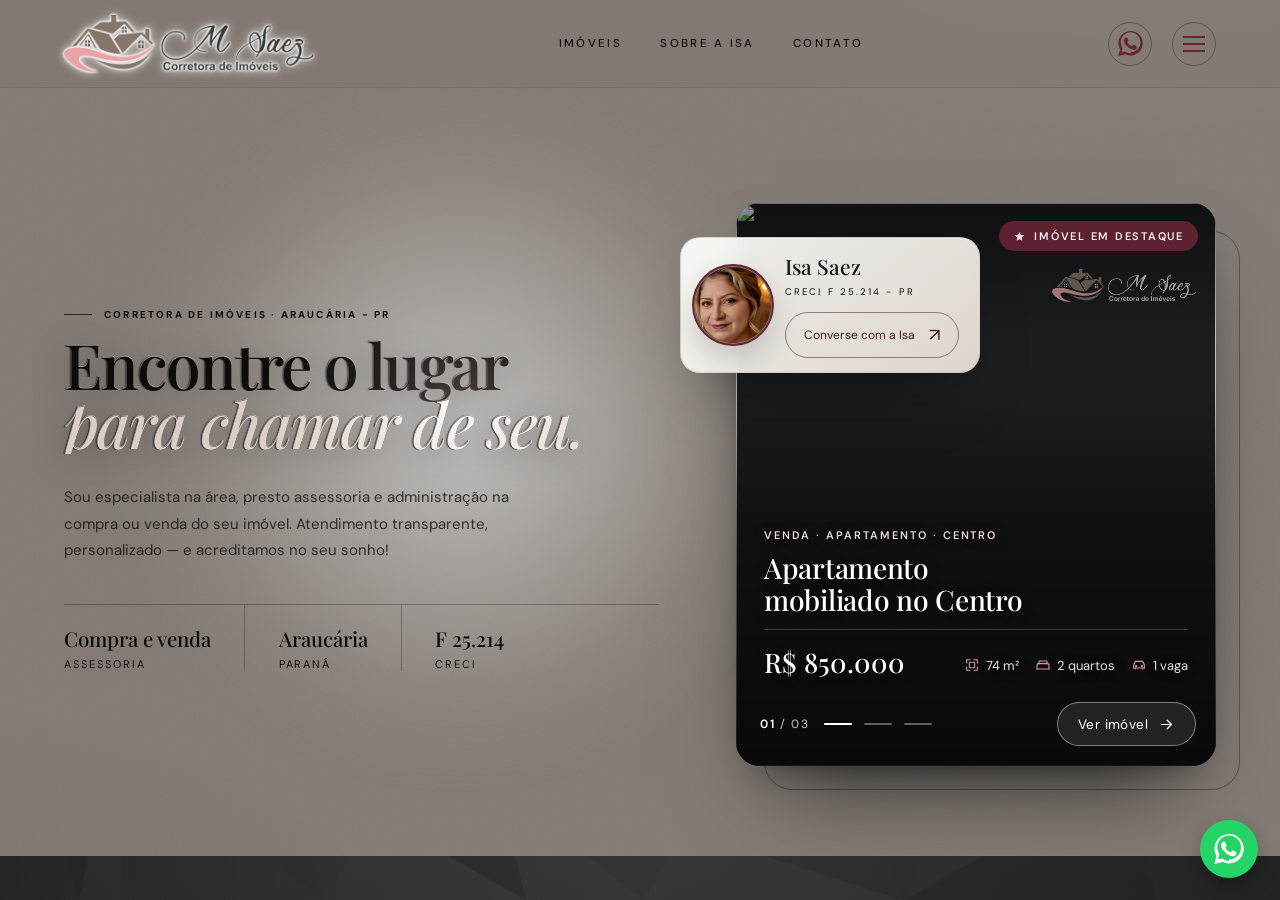
==== commit 159b50f5: "Add files via upload" ====
--- a/index.html
+++ b/index.html
@@ -2,7 +2,8 @@
 <html lang="pt-BR">
   <head>
     <meta charset="UTF-8" />
-    <link rel="icon" type="image/svg+xml" href="./favicon.svg" />
+    <link rel="icon" type="image/png" sizes="256x256" href="./favicon.png" />
+    <link rel="apple-touch-icon" href="./apple-touch-icon.png" />
     <meta name="viewport" content="width=device-width, initial-scale=1.0" />
     <title>Isa Saez Corretora de Imóveis | Araucária - PR</title>
     <meta name="description" content="Isa Saez (Mariusa Felix Saez), corretora de imóveis em Araucária - PR, CRECI F 25.214. Assessoria na compra e venda do seu imóvel: atendimento transparente e personalizado." />
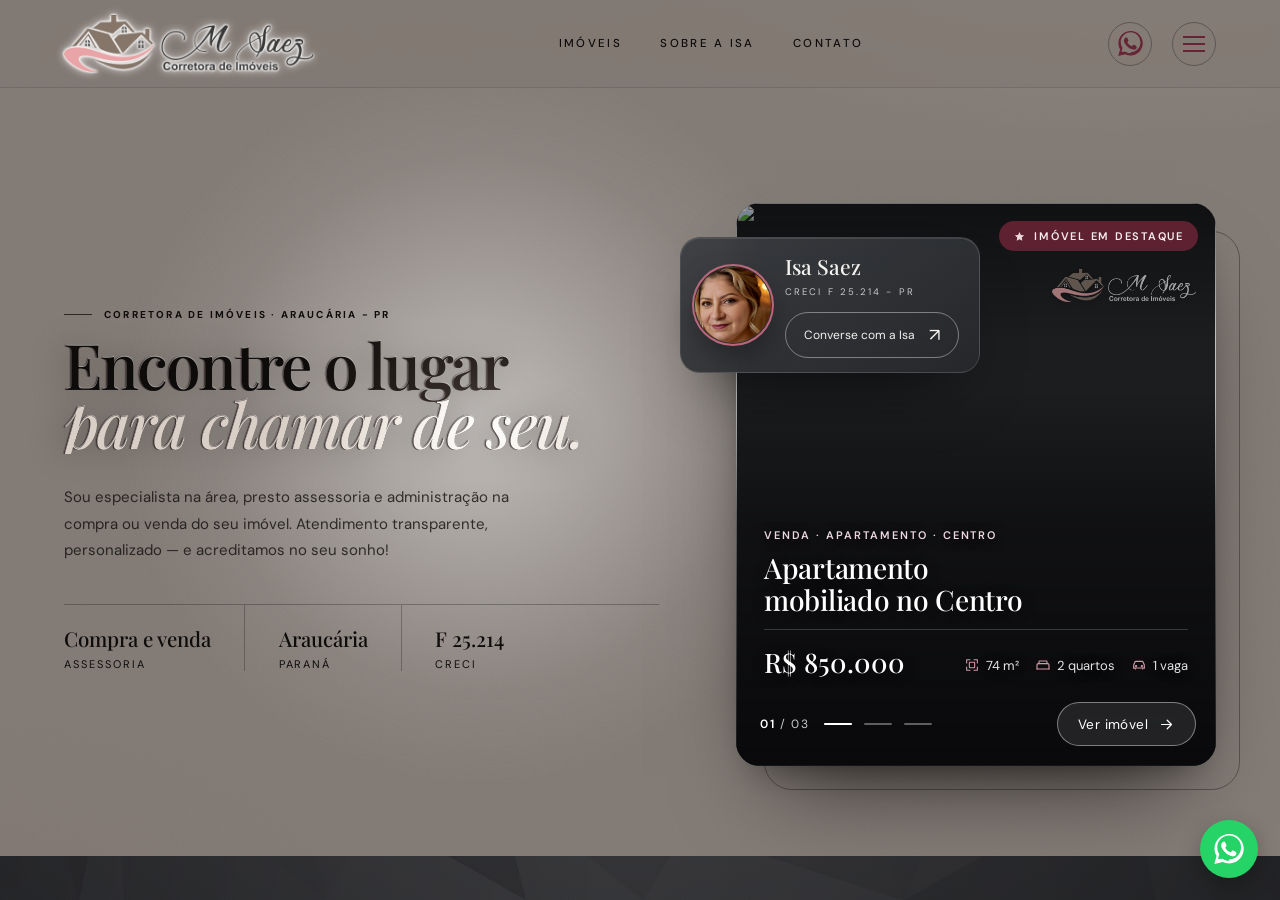
==== commit 17dd5fc6: "Add files via upload" ====
--- a/index.html
+++ b/index.html
@@ -7,8 +7,9 @@
     <meta name="viewport" content="width=device-width, initial-scale=1.0" />
     <title>Isa Saez Corretora de Imóveis | Araucária - PR</title>
     <meta name="description" content="Isa Saez (Mariusa Felix Saez), corretora de imóveis em Araucária - PR, CRECI F 25.214. Assessoria na compra e venda do seu imóvel: atendimento transparente e personalizado." />
-    <script type="module" crossorigin src="./assets/index-PPMfxMfE.js"></script>
-    <link rel="stylesheet" crossorigin href="./assets/index-X9kcaRfq.css">
+    <script type="module" crossorigin src="./assets/site-BTmFU6Ij.js"></script>
+    <link rel="modulepreload" crossorigin href="./assets/modulepreload-polyfill-P2Xu9kJm.js">
+    <link rel="stylesheet" crossorigin href="./assets/site-nfZx-Ci7.css">
   </head>
   <body>
     <div id="app"></div>
--- a/assets/site-nfZx-Ci7.css
+++ b/assets/site-nfZx-Ci7.css
@@ -0,0 +1 @@
+@import "https://fonts.googleapis.com/css2?family=DM+Sans:wght@400;500;600;700&family=Playfair+Display:ital,wght@0,500;0,600;1,500;1,600&display=swap";:root{color:#3b302d;font-synthesis:none;text-rendering:optimizelegibility;-webkit-font-smoothing:antialiased;--ink:#3b302d;--paper:#f8f4ee;--accent:#a96c4d;--line:#472f2524;background:#1f1714;font-family:DM Sans,sans-serif}*{box-sizing:border-box}body{min-width:320px;min-height:100vh;margin:0;overflow:hidden}button,select{font:inherit}button{cursor:pointer;border:0}a{color:inherit;text-decoration:none}.app-shell{background:linear-gradient(90deg,#231914ed,#231914ab),url(https://images.unsplash.com/photo-1600607687939-ce8a6c25118c?auto=format&fit=crop&w=2200&q=90) 50%/cover fixed;grid-template-columns:236px minmax(0,1fr);height:100vh;display:grid}.sidebar{color:#e9ded3;z-index:2;background:#2e221de6;border-right:1px solid #ffffff14;flex-direction:column;height:100vh;padding:34px 24px 26px;display:flex}.brand-mark,.mobile-brand{letter-spacing:-.05em;color:#e9c7ab;font-family:Playfair Display,serif;font-size:36px;line-height:.78}.brand-mark small,.mobile-brand small{letter-spacing:.22em;text-transform:uppercase;color:#c8a794;margin-left:4px;font-family:DM Sans,sans-serif;font-size:9px;display:block}.side-nav{gap:7px;margin-top:78px;display:grid}.nav-item{color:#a9978a;text-align:left;background:0 0;border-radius:4px;align-items:center;gap:13px;padding:13px 12px;font-size:13px;transition:all .2s;display:flex}.nav-item:hover,.nav-item.active{color:#fff8f0;background:#a96c4d}.nav-icon{text-align:center;width:20px;font-size:19px}.nav-item b{background:#ffffff26;border-radius:20px;margin-left:auto;padding:2px 6px;font-size:10px}.sidebar-bottom{margin-top:auto}.market-index{border-top:1px solid #ffffff1f;border-bottom:1px solid #ffffff1f;padding:17px 0}.index-heading{color:#d4ae91;gap:9px;margin-bottom:15px;font-size:12px;font-weight:600;display:flex}.index-row{grid-template-columns:1fr 1fr auto;align-items:center;padding:6px 0;font-size:10px;display:grid}.index-row small{color:#8d7d72}.index-row strong{font-size:11px;font-weight:500}.about-link,.contact-link{color:#bdab9e;text-align:left;background:0 0;justify-content:space-between;width:100%;padding:15px 1px 0;font-size:12px;display:flex}.contact-link{color:#e4bf9c}.main-content{scrollbar-color:#ad7958 #ffffff1a;scrollbar-width:thin;background:linear-gradient(#f9f5eff5,#efe5d8f0);min-width:0;height:100vh;overflow-y:auto}.topbar{color:#8a7970;border-bottom:1px solid var(--line);justify-content:space-between;align-items:center;height:76px;padding:0 clamp(26px,5vw,76px);display:flex}.breadcrumb{font-size:12px}.breadcrumb span{color:#c0aaa0;padding:0 10px}.top-actions{align-items:center;gap:16px;display:flex}.icon-button,.menu-button{color:#8b776e;background:0 0;font-size:19px}.avatar{color:#fff;background:#bf8a68;border-radius:50%;place-items:center;width:30px;height:30px;font-family:Playfair Display;display:grid}.menu-button,.mobile-brand{display:none}.hero-copy{justify-content:space-between;align-items:end;gap:30px;max-width:1100px;margin:0 auto;padding:68px clamp(26px,5vw,76px) 52px;display:flex}.eyebrow{text-transform:uppercase;letter-spacing:.22em;color:#ae7a5d;margin:0 0 14px;font-size:10px;font-weight:700}.hero-copy h1{letter-spacing:-.035em;color:#3d302c;margin:0;font-family:Playfair Display,serif;font-size:clamp(36px,4.4vw,63px);font-weight:500;line-height:.98}.hero-text{color:#8e7e74;max-width:320px;margin:22px 0 0;font-size:13px;line-height:1.6}.hero-whatsapp{color:#9c6448;white-space:nowrap;border-bottom:1px solid #bf9278;align-items:center;gap:26px;padding-bottom:8px;font-size:12px;display:flex}.hero-whatsapp strong{font-size:18px;font-weight:400}.catalog-panel{max-width:1200px;margin:0 auto;padding:0 clamp(26px,5vw,76px) 70px}.catalog-toolbar{border-top:1px solid var(--line);justify-content:space-between;align-items:end;padding-top:24px;display:flex}.catalog-toolbar h2{margin:0;font-family:Playfair Display,serif;font-size:27px;font-weight:500}.catalog-toolbar h2 span{color:#b18d79;vertical-align:top;margin-left:5px;font-family:DM Sans;font-size:11px}.filter-toggle{color:#8d6e5b;background:0 0;border-bottom:1px solid #b9917a;padding:8px 0;font-size:12px}.filter-toggle span{margin-left:12px}.filters{border-bottom:1px solid var(--line);gap:18px;padding:24px 0;display:flex}.filters label{color:#9a867a;text-transform:uppercase;letter-spacing:.12em;gap:6px;font-size:10px;display:grid}.filters select{color:#504039;text-transform:none;letter-spacing:0;background:0 0;border:0;outline:none;min-width:170px;padding:0;font-size:12px}.property-grid{grid-template-columns:repeat(3,minmax(0,1fr));gap:25px;padding-top:27px;display:grid}.property-card{background:#fff9;border:1px solid #7552401c;transition:transform .25s,box-shadow .25s;position:relative}.property-card:hover{transform:translateY(-4px);box-shadow:0 18px 35px #452b1e1f}.card-image{background:#ddd;width:100%;height:190px;padding:0;display:block;position:relative;overflow:hidden}.card-image img{object-fit:cover;width:100%;height:100%;transition:transform .5s;display:block}.property-card:hover .card-image img{transform:scale(1.04)}.property-tag{color:#fff8ef;text-transform:uppercase;letter-spacing:.12em;background:#a96c4d;padding:7px 12px;font-size:9px;position:absolute;top:13px;left:-1px}.photo-count{color:#fff;background:#1e140f73;padding:4px 7px;font-size:11px;position:absolute;bottom:10px;right:12px}.favorite-button{z-index:1;color:#8a604e;background:#fffaf4e0;border-radius:50%;width:30px;height:30px;font-size:17px;position:absolute;top:12px;right:12px}.favorite-button.is-favorite{color:#a64e42}.card-body{padding:18px 18px 14px}.card-type{color:#af7e64;text-transform:uppercase;letter-spacing:.14em;margin:0 0 8px;font-size:9px}.card-body h3{margin:0;font-family:Playfair Display,serif;font-size:19px;font-weight:500;line-height:1.15}.price{color:#9c6248;margin:10px 0 16px;font-size:16px;font-weight:600}.property-meta{color:#84756d;border-top:1px solid var(--line);border-bottom:1px solid var(--line);white-space:nowrap;gap:12px;padding:11px 0;font-size:10px;display:flex}.card-footer{color:#a39187;justify-content:space-between;align-items:center;padding-top:13px;font-size:10px;display:flex}.card-footer button{color:#946149;background:0 0;font-size:10px}.card-footer b{margin-left:4px;font-size:15px}.empty-state{text-align:center;color:#927f73;grid-column:1/-1;padding:80px 0}.empty-state span{font-size:32px}.empty-state h3{color:var(--ink);margin:15px 0 5px;font-family:Playfair Display;font-size:24px;font-weight:500}.empty-state p{margin:0;font-size:12px}.floating-whatsapp{color:#fbf6ee;z-index:3;background:#496653;align-items:center;gap:15px;padding:13px 17px;font-size:11px;display:flex;position:fixed;bottom:25px;right:25px;box-shadow:0 8px 22px #342a2133}.floating-whatsapp b{font-size:17px;font-weight:400}.modal{z-index:10;display:none;position:fixed;inset:0}.modal[aria-hidden=false]{place-items:center;display:grid}.modal-backdrop{-webkit-backdrop-filter:blur(4px);backdrop-filter:blur(4px);background:#221712b8;position:absolute;inset:0}.modal-card{z-index:1;background:#f8f2e9;grid-template-columns:1fr 1fr;width:calc(100% - 40px);max-width:780px;max-height:88vh;display:grid;position:relative;overflow:auto}.modal-card>img{object-fit:cover;width:100%;height:100%;min-height:400px}.modal-content{align-self:center;padding:48px 36px}.modal-content h2{margin:0;font-family:Playfair Display;font-size:32px;font-weight:500;line-height:1.05}.modal-content>p:not(.card-type):not(.price){color:#87776d;margin:22px 0;font-size:13px;line-height:1.7}.modal-contact{color:#fff;background:#496653;justify-content:space-between;margin-top:28px;padding:14px 16px;font-size:11px;display:flex}.modal-close{z-index:2;color:#685348;background:#ffffffd1;border-radius:50%;width:30px;height:30px;font-size:21px;position:absolute;top:12px;right:15px}@media (width<=900px){.app-shell{grid-template-columns:1fr}.sidebar{width:236px;transition:left .25s;position:fixed;top:0;left:-250px}.sidebar.is-open{left:0}.menu-button,.mobile-brand{display:block}.mobile-brand{font-size:25px}.breadcrumb{display:none}.topbar{height:62px;padding:0 22px}.hero-copy{padding:52px 22px 42px}.catalog-panel{padding-left:22px;padding-right:22px}.property-grid{grid-template-columns:repeat(2,minmax(0,1fr))}.filters{flex-wrap:wrap}.filters select{min-width:145px}}@media (width<=580px){body{overflow:auto}.main-content{height:auto;min-height:100vh;overflow:visible}.hero-copy{padding-top:44px;display:block}.hero-whatsapp{margin-top:30px;display:inline-flex}.catalog-toolbar{align-items:center}.catalog-toolbar h2{font-size:23px}.filters{display:none}.filters.is-open{grid-template-columns:1fr 1fr;display:grid}.filters label:last-child{grid-column:1/-1}.property-grid{grid-template-columns:1fr;gap:18px}.card-image{height:220px}.floating-whatsapp span{display:none}.floating-whatsapp{border-radius:50%;justify-content:center;width:49px;height:49px;bottom:17px;right:17px}.modal-card{grid-template-columns:1fr;max-height:90vh}.modal-card>img{min-height:230px;max-height:260px}.modal-content{padding:28px 24px 30px}.property-meta{gap:8px;font-size:9px}}@media (width>=1200px){.property-grid{grid-template-columns:repeat(3,minmax(250px,1fr));gap:28px}.card-image{height:210px}}@media (width<=580px){.topbar{padding:0 18px}.top-actions{gap:11px}.hero-copy{padding-left:18px;padding-right:18px}.hero-copy h1{font-size:clamp(39px,11vw,50px);line-height:1.02}.hero-text{max-width:285px;font-size:12px}.catalog-panel{padding-left:18px;padding-right:18px}.catalog-toolbar{gap:14px}.catalog-toolbar h2{font-size:22px}.filter-toggle{flex-shrink:0}.filters.is-open{gap:16px 12px;padding:20px 0}.filters select{min-width:0;max-width:100%}.card-body{padding:17px 15px 14px}.property-meta{justify-content:space-between;gap:5px}.property-meta span{text-overflow:ellipsis;overflow:hidden}.card-footer button{font-size:10px}.card-image{height:205px}}.app-shell{grid-template-columns:1fr}.sidebar{width:236px;transition:transform .25s;position:fixed;inset:0 auto 0 0;transform:translate(-100%);box-shadow:18px 0 40px #1f171433}.sidebar.is-open{transform:translate(0)}.menu-button{width:28px;height:34px;font-size:0;display:block;position:relative}.menu-button:after{content:"";background:linear-gradient(#a96559 0 2px,#0000 2px 7px,#a96559 7px 9px,#0000 9px 14px,#a96559 14px 16px);width:22px;height:16px;display:block}.menu-button{color:#0000;text-indent:-9999px;overflow:hidden}.menu-button:after{color:#d6a491;text-indent:0}.mobile-brand{font-size:25px;display:block}:root{--ink:#f4e5dc;--paper:#4a2d29;--accent:#d6a491;--line:#d6a4913d}.topbar{color:#d6a491;border-color:var(--line)}.icon-button,.menu-button{color:#d6a491}.avatar{color:#4a2d29;background:#d6a491}.hero-copy h1 em,.hero-text,.hero-whatsapp{color:#d6a491}.hero-text{opacity:.78}.catalog-toolbar{border-color:var(--line)}.filter-toggle{color:#f0cabb;border-color:#d6a491}.filters{border-color:var(--line)}.filters label{color:#d6a491}.property-card{background:#4a2d29e6;border-color:#d6a49133}.property-card:hover{box-shadow:0 18px 35px #0000004d}.card-body h3{color:#f8e9df}.property-meta{color:#dbc4b8;border-color:var(--line)}.modal-card{color:#f8e9df;background:#4a2d29}.modal-close{color:#4a2d29;background:#d6a491}.app-shell{--nude:#e4c5b7}.brand-mark,.mobile-brand{color:#e4c5b7}.brand-mark small,.mobile-brand small{color:#d3afa0}.index-heading,.contact-link,.hero-copy h1 em,.hero-text,.hero-whatsapp,.card-type,.price,.filter-toggle,.filters label,.catalog-toolbar h2 span{color:#e4c5b7}.avatar,.floating-whatsapp,.modal-contact,.modal-close{background:#e4c5b7}.menu-button:after{color:#a96559}.topbar{background:#e2ddd4;border-bottom:1px solid #4a2d2924;min-height:88px}.header-brand{color:#f1dacf;flex-direction:column;align-items:flex-start;min-width:145px;line-height:.85;display:flex}.header-brand img{object-fit:contain;object-position:left center;width:220px;height:auto;max-height:56px;display:block}.header-brand strong{letter-spacing:.02em;font-family:Playfair Display,serif;font-size:25px;font-style:italic;font-weight:500}.header-brand small{color:#d8b8aa;letter-spacing:.2em;text-transform:uppercase;margin-top:7px;font-size:8px}.breadcrumb{color:#e0c4b7;letter-spacing:.02em;font-size:12px}.top-actions{gap:20px}.icon-button{opacity:.8;font-size:22px}.avatar{color:#4a2d29;background:#e4c5b7;width:42px;height:42px;font-size:19px}.whatsapp-icon{color:#a96559;place-items:center;width:32px;height:32px;transition:transform .2s,color .2s;display:grid}.whatsapp-icon svg{fill:currentColor;width:25px;height:25px}.whatsapp-icon:hover{color:#7d4a42;transform:scale(1.08)}.hero-copy h1,.catalog-toolbar h2{color:#4a2d29}.hero-text,.breadcrumb{color:#765c54}.property-card{background:#ffffff9e}.hero-copy h1,.catalog-toolbar h2,.card-body h3,.modal-content h2{color:#4a2d29}.hero-copy h1 em,.eyebrow,.card-type,.price,.index-heading,.contact-link,.hero-whatsapp,.filter-toggle,.filters label{color:#a96559}.hero-whatsapp,.filter-toggle{border-color:#c88f80}.property-meta{color:#80665d}.card-footer{color:#967a70}.catalog-toolbar h2 span{color:#b97868}.filters select{color:#4a2d29}.floating-whatsapp,.modal-contact{color:#fff8f3;background:#a96559}.modal-content>p:not(.card-type):not(.price){color:#80665d}.nav-item{position:relative}.nav-item .nav-icon{height:22px;font-size:0;position:relative}.nav-item .nav-icon:before{content:"";background:currentColor;width:20px;height:20px;margin:auto;display:block;-webkit-mask:none 50%/contain no-repeat;mask:none 50%/contain no-repeat}.nav-item:first-child .nav-icon:before{-webkit-mask-image:url("data:image/svg+xml,%3Csvg xmlns='http://www.w3.org/2000/svg' viewBox='0 0 24 24' fill='none' stroke='black' stroke-width='1.8'%3E%3Cpath d='m3 10 9-7 9 7v10a1 1 0 0 1-1 1H4a1 1 0 0 1-1-1Z'/%3E%3Cpath d='M9 21v-7h6v7'/%3E%3C/svg%3E");mask-image:url("data:image/svg+xml,%3Csvg xmlns='http://www.w3.org/2000/svg' viewBox='0 0 24 24' fill='none' stroke='black' stroke-width='1.8'%3E%3Cpath d='m3 10 9-7 9 7v10a1 1 0 0 1-1 1H4a1 1 0 0 1-1-1Z'/%3E%3Cpath d='M9 21v-7h6v7'/%3E%3C/svg%3E")}.nav-item:nth-child(2) .nav-icon:before{-webkit-mask-image:url("data:image/svg+xml,%3Csvg xmlns='http://www.w3.org/2000/svg' viewBox='0 0 24 24' fill='none' stroke='black' stroke-width='1.8'%3E%3Cpath d='M20.8 8.7c0 5.2-8.8 11.2-8.8 11.2S3.2 13.9 3.2 8.7A4.7 4.7 0 0 1 12 6a4.7 4.7 0 0 1 8.8 2.7Z'/%3E%3C/svg%3E");mask-image:url("data:image/svg+xml,%3Csvg xmlns='http://www.w3.org/2000/svg' viewBox='0 0 24 24' fill='none' stroke='black' stroke-width='1.8'%3E%3Cpath d='M20.8 8.7c0 5.2-8.8 11.2-8.8 11.2S3.2 13.9 3.2 8.7A4.7 4.7 0 0 1 12 6a4.7 4.7 0 0 1 8.8 2.7Z'/%3E%3C/svg%3E")}.nav-item:nth-child(3) .nav-icon:before{-webkit-mask-image:url("data:image/svg+xml,%3Csvg xmlns='http://www.w3.org/2000/svg' viewBox='0 0 24 24' fill='none' stroke='black' stroke-width='1.8'%3E%3Ccircle cx='12' cy='12' r='9'/%3E%3Cpath d='M12 7v5l3 2'/%3E%3C/svg%3E");mask-image:url("data:image/svg+xml,%3Csvg xmlns='http://www.w3.org/2000/svg' viewBox='0 0 24 24' fill='none' stroke='black' stroke-width='1.8'%3E%3Ccircle cx='12' cy='12' r='9'/%3E%3Cpath d='M12 7v5l3 2'/%3E%3C/svg%3E")}.icon-button{width:27px;height:27px;font-size:0;position:relative}.icon-button:before{content:"↗";color:#c88f80;font-size:23px;display:block}.favorite-button{transition:transform .18s,background .18s}.favorite-button:hover{background:#e4c5b7;transform:scale(1.1)}.property-grid{isolation:isolate;background:linear-gradient(#140c0a80,#140c0ab8),url(./damask-background-BNqUvteV.jpg) 50%/cover fixed;border:1px solid #4a2d2938;padding:32px;position:relative;overflow:hidden;box-shadow:inset 0 0 80px #0000006b}.property-grid:before{content:"";z-index:-1;pointer-events:none;background:radial-gradient(at 0 0,#00000094,#0000 28%),radial-gradient(at 100% 0,#00000080,#0000 30%),radial-gradient(at 0 100%,#0000009e,#0000 30%),radial-gradient(at 100% 100%,#000000a8,#0000 32%),linear-gradient(90deg,#1a100d1f,#0000 56%,#00000047);position:absolute;inset:0}.property-grid .property-card{-webkit-backdrop-filter:blur(2px);backdrop-filter:blur(2px);background:#372722c7;border-color:#e4c5b733;box-shadow:0 10px 24px #0000002e}@media (width<=580px){.property-grid{margin-left:-2px;margin-right:-2px;padding:16px}}.catalog-panel{background:linear-gradient(#140c0a8a,#140c0ab8),url(./damask-background-BNqUvteV.jpg) 50%/cover fixed;max-width:none;padding:38px clamp(26px,5vw,76px) 78px;position:relative;overflow:hidden}.catalog-toolbar{border-top-color:#e4c5b747}.catalog-toolbar h2{color:#fff4ed}.filters{border-bottom-color:#e4c5b747}.property-grid{box-shadow:none;background:0 0;border:0;padding:32px 0 0;overflow:visible}.property-grid:before{display:none}@media (width<=580px){.catalog-panel{padding:28px 18px 60px}.property-grid{margin-left:0;margin-right:0;padding:20px 0 0}}.modal-card{color:#4a2d29;background:#e2ddd4;width:calc(100% - 48px);max-width:1120px;max-height:92vh;display:block;overflow:auto}.detail-layout{grid-template-columns:minmax(0,1.02fr) minmax(380px,.98fr);min-height:650px;display:grid}.detail-gallery{background:#4a2d29;flex-direction:column;gap:14px;padding:24px;display:flex}.detail-hero-image{object-fit:cover;width:100%;height:475px;display:block}.detail-thumbs{grid-template-columns:repeat(3,1fr);gap:10px;display:grid}.detail-thumb{opacity:.68;background:#372522;border:2px solid #0000;height:84px;padding:0;overflow:hidden}.detail-thumb.is-selected{opacity:1;border-color:#e4c5b7}.detail-thumb img{object-fit:cover;width:100%;height:100%;display:block}.detail-content{flex-direction:column;padding:48px 48px 42px;display:flex}.detail-heading{justify-content:space-between;align-items:start;gap:20px;display:flex}.detail-content h2{color:#4a2d29;max-width:420px;margin:0;font-family:Playfair Display,serif;font-size:42px;font-weight:500;line-height:1.02}.detail-location{color:#80665d;margin:10px 0 0;font-size:12px}.detail-status{color:#a96559;text-transform:uppercase;letter-spacing:.12em;white-space:nowrap;border:1px solid #c88f80;padding:7px 9px;font-size:9px}.detail-price{color:#a96559;margin:25px 0;font-size:22px;font-weight:600}.detail-specs{border-top:1px solid #4a2d292e;border-bottom:1px solid #4a2d292e;grid-template-columns:repeat(3,1fr);gap:12px;padding:16px 0;display:grid}.detail-specs span{gap:5px;display:grid}.detail-specs b{color:#a96559;font-size:18px;font-weight:400}.detail-specs strong{color:#4a2d29;font-size:14px}.detail-specs small{color:#80665d;text-transform:uppercase;letter-spacing:.08em;font-size:9px}.detail-story{margin:28px 0 20px}.detail-story h3{color:#4a2d29;margin:0 0 12px;font-family:Playfair Display,serif;font-size:23px;font-weight:500}.detail-story p:not(.eyebrow){color:#72534b;margin:8px 0;font-size:12px;line-height:1.7}.detail-accordion{color:#4a2d29;border-top:1px solid #4a2d292e;border-bottom:1px solid #4a2d292e;padding:13px 0}.detail-accordion summary{cursor:pointer;justify-content:space-between;font-size:12px;font-weight:600;list-style:none;display:flex}.detail-accordion summary::-webkit-details-marker{display:none}.detail-accordion[open] summary span{transform:rotate(45deg)}.detail-accordion summary span{transition:transform .2s}.detail-accordion div{color:#80665d;padding-top:12px;font-size:11px;line-height:1.6}.detail-cta{color:#fff8f3;background:#a96559;justify-content:space-between;align-items:center;margin-top:auto;padding:16px 18px;font-size:12px;display:flex}.detail-cta b{font-size:18px;font-weight:400}@media (width<=760px){.modal-card{width:calc(100% - 24px);max-height:94vh}.detail-layout{grid-template-columns:1fr}.detail-gallery{padding:14px}.detail-hero-image{height:270px}.detail-thumb{height:62px}.detail-content{padding:30px 22px 24px}.detail-content h2{font-size:32px}.detail-status{font-size:8px}.detail-cta{margin-top:26px}}.modal-card:has(.detail-layout){border-radius:0;width:100%;max-width:none;height:100vh;max-height:none}.modal-card:has(.detail-layout) .detail-layout{min-height:100vh}:root{--sand-50:#fbf7f1;--sand-100:#f5eee4;--sand-200:#efe5d8;--sand-300:#e4d6c2;--sand:#cfb591;--sand-600:#b79a74;--sand-line:#4a2d2924;--cocoa:#4a2d29;--cocoa-soft:#6b5148;--cocoa-mute:#8a7166;--terra:#a96559}.breadcrumb,.hero-text{color:var(--cocoa-soft)}.hero-copy .eyebrow{color:var(--terra)}.catalog-panel .filters label{color:#e4c5b7}.header-brand img{width:250px;max-height:64px}.modal-card:has(.detail-page){scrollbar-width:thin;scrollbar-color:#d6a491 #f2eae1;background:#f7f1ea;border-radius:0;width:100%;max-width:none;height:100vh;max-height:none;padding:0;position:relative;overflow:auto}.detail-page{--ink:#3d2521;--ink-soft:#6e564e;--muted:#9a8279;--pink:#d6a491;--pink-soft:#ebd5c8;--pink-wash:#faf1eb;--sand:#cfb591;--paper:#fffcf9;--hair:#3d25211a;max-width:1080px;color:var(--ink);flex-direction:column;gap:clamp(48px,7vw,84px);margin:0 auto;padding:34px clamp(18px,5vw,40px) 120px;display:flex}.detail-page .modal-close{background:var(--paper);width:40px;height:40px;color:var(--ink);border:1px solid var(--hair);font-size:22px;line-height:1;transition:background .2s,color .2s;position:fixed;top:26px;right:26px;box-shadow:0 6px 20px #3d25211a}.detail-breadcrumb{border-bottom:1px solid var(--hair);letter-spacing:.04em;color:var(--muted);background:0 0;flex-wrap:wrap;align-items:center;gap:10px;padding:0 0 18px;font-size:11.5px;display:flex}.detail-breadcrumb a{color:var(--ink-soft);align-items:center;gap:8px;display:inline-flex}.detail-breadcrumb a:hover{color:var(--pink)}.detail-breadcrumb a svg{width:13px;height:13px;color:var(--pink)}.detail-breadcrumb i{color:#3d252138;font-style:normal}.detail-breadcrumb .detail-back{color:var(--ink-soft);letter-spacing:.04em;background:0 0;margin-left:auto;padding:0;font-size:11.5px}.detail-breadcrumb .detail-back:hover{color:var(--pink)}.detail-hero{grid-template-columns:minmax(0,1.35fr) minmax(230px,.65fr);align-items:end;gap:clamp(24px,5vw,64px);display:grid}.detail-hero .eyebrow{letter-spacing:.3em;color:var(--pink);margin:0 0 16px;font-size:9.5px}.detail-title{letter-spacing:-.01em;color:var(--ink);margin:0;font-family:Playfair Display,serif;font-size:clamp(30px,4.6vw,52px);font-weight:500;line-height:1.06}.detail-place{letter-spacing:.02em;color:var(--ink-soft);margin:18px 0 0;font-size:13px}.detail-price{text-align:right}.detail-price small{text-transform:uppercase;letter-spacing:.3em;color:var(--muted);font-size:9.5px;display:block}.detail-price strong{color:var(--ink);margin-top:12px;font-family:Playfair Display,serif;font-size:clamp(28px,3.6vw,40px);font-weight:500;line-height:1;display:block}.detail-price span{letter-spacing:.04em;color:var(--muted);margin-top:10px;font-size:11.5px;display:block}.detail-tools{gap:10px;margin-top:26px;display:flex}.detail-tools button{border:1px solid var(--hair);width:42px;height:42px;color:var(--ink-soft);background:0 0;border-radius:50%;place-items:center;transition:all .2s;display:grid}.detail-tools button svg{width:17px;height:17px}.detail-tools button:hover{border-color:var(--pink);color:var(--pink)}.detail-gallery-block{flex-direction:column;gap:14px;display:flex}.detail-stage{background:var(--pink-wash);border-radius:3px;place-items:center;display:grid;position:relative;overflow:hidden}.detail-stage .detail-hero-image{object-fit:cover;width:100%;height:clamp(300px,60vh,620px);display:block}.stage-nav{width:44px;height:44px;color:var(--ink);opacity:0;background:#fffcf9db;border-radius:50%;place-items:center;transition:opacity .25s,background .2s;display:grid;position:absolute;top:50%;transform:translateY(-50%);box-shadow:0 4px 16px #3d252124}.detail-stage:hover .stage-nav{opacity:1}.stage-nav svg{width:18px;height:18px}.stage-nav:hover{background:var(--paper);color:var(--pink)}.stage-nav.is-prev{left:18px}.stage-nav.is-prev svg{transform:rotate(180deg)}.stage-nav.is-next{right:18px}.detail-thumbs{scrollbar-width:thin;scrollbar-color:var(--pink-soft) transparent;gap:10px;padding-bottom:4px;display:flex;overflow-x:auto}.detail-thumbs .detail-thumb{background:var(--pink-wash);opacity:.55;border:0;border-radius:2px;flex:0 0 104px;height:70px;padding:0;transition:opacity .22s;overflow:hidden}.detail-thumbs .detail-thumb:after{content:"";position:absolute}.detail-thumbs .detail-thumb:hover{opacity:.85}.detail-thumbs .detail-thumb.is-selected{opacity:1;outline:1px solid var(--pink);outline-offset:2px}.detail-thumbs .detail-thumb img{object-fit:cover;width:100%;height:100%;display:block}.detail-badges{border-top:1px solid var(--hair);border-bottom:1px solid var(--hair);grid-template-columns:repeat(4,minmax(0,1fr));display:grid}.badge-item{text-align:center;flex-direction:column;align-items:center;gap:9px;padding:26px 12px;display:flex}.badge-item+.badge-item{border-left:1px solid var(--hair)}.badge-tile{width:auto;height:auto;color:var(--pink);background:0 0;place-items:center;display:grid}.badge-tile.is-dark{color:var(--pink);background:0 0}.badge-tile svg{width:22px;height:22px}.badge-item strong{letter-spacing:.01em;color:var(--ink);font-size:14px;font-weight:500}.badge-item small{text-transform:uppercase;letter-spacing:.18em;color:var(--muted);font-size:8.5px}.detail-panel{box-shadow:none;background:0 0;border:0}.panel-head{border-bottom:1px solid var(--hair);color:inherit;background:0 0;margin-bottom:30px;padding:0 0 22px;display:block}.panel-head:after,.panel-icon{display:none}.panel-head h2{text-align:left;letter-spacing:.01em;color:var(--ink);margin:0;font-family:Playfair Display,serif;font-size:clamp(20px,2.4vw,26px);font-weight:500}.panel-tab{text-transform:uppercase;letter-spacing:.3em;color:var(--pink);background:0 0;padding:0;font-size:9.5px;display:inline-block}.panel-body{padding:0}.detail-page .detail-story{max-width:660px;margin:0}.detail-page .detail-story p:not(.eyebrow){color:var(--ink-soft);margin:0 0 16px;font-size:14.5px;line-height:1.82}.detail-page .detail-story p.detail-note{letter-spacing:.03em;color:var(--muted);margin-top:22px;font-size:11.5px}.spec-table{grid-template-columns:repeat(2,minmax(0,1fr));gap:0 clamp(28px,5vw,64px);margin:44px 0 0;padding:0;list-style:none;display:grid}.spec-table li{border-bottom:1px solid var(--hair);justify-content:space-between;align-items:baseline;gap:16px;padding:15px 0;font-size:13.5px;display:flex;background:0 0!important}.spec-table li span{letter-spacing:.02em;color:var(--muted);align-items:center;gap:0;font-weight:400;display:inline-flex}.spec-table li span svg{display:none}.spec-table li b{color:var(--ink);text-align:right;font-weight:500}.spec-badge{background:var(--pink-wash);letter-spacing:.02em;border-radius:999px;margin-left:10px;padding:2px 8px;font-size:10.5px;font-weight:500;display:inline-block;color:var(--pink)!important}.feature-groups{grid-template-columns:repeat(2,minmax(0,1fr));gap:40px clamp(28px,5vw,64px);margin-top:56px;display:grid}.feature-group h3{text-transform:uppercase;letter-spacing:.28em;color:var(--pink);margin:0 0 18px;font-size:9.5px;font-weight:600}.feature-group ul{gap:11px;margin:0;padding:0;list-style:none;display:grid}.feature-group li{color:var(--ink-soft);align-items:center;gap:11px;padding:0;font-size:13.5px;font-weight:400;display:flex}.feature-group li svg{width:14px;height:14px;color:var(--pink);flex:none}.detail-condo{border-top:1px solid var(--hair);justify-content:space-between;align-items:flex-end;gap:16px;margin-top:56px;padding-top:26px;display:flex}.detail-condo small{text-transform:uppercase;letter-spacing:.28em;color:var(--muted);font-size:9.5px;display:block}.detail-condo strong{color:var(--ink);margin-top:10px;font-family:Playfair Display,serif;font-size:22px;font-weight:500;display:block}.ref-badge{letter-spacing:.14em;text-transform:uppercase;color:var(--muted);background:0 0;border-radius:0;padding:0;font-size:11px}.broker-body{background:var(--pink-wash);border-radius:3px;align-items:center;gap:26px;padding:34px clamp(22px,4vw,40px);display:flex}.broker-avatar{background:var(--pink);color:#fff;border-radius:50%;flex:none;place-items:center;width:84px;height:84px;font-family:Playfair Display,serif;font-size:34px;font-weight:500;display:grid}.broker-info small{text-transform:uppercase;letter-spacing:.28em;color:var(--muted);font-size:9.5px}.broker-info strong{color:var(--ink);margin:8px 0 12px;font-family:Playfair Display,serif;font-size:26px;font-weight:500;display:block}.broker-line{color:var(--ink-soft);align-items:center;gap:10px;font-size:14px;display:inline-flex}.broker-line svg{width:17px;height:17px;color:var(--pink)}.broker-line:hover{color:var(--pink)}.broker-social{width:22px;height:22px;color:var(--muted);vertical-align:-5px;place-items:center;margin:0 0 0 20px;display:inline-grid}.broker-social svg{width:18px;height:18px}.broker-social:hover{color:var(--pink)}.detail-form{gap:0;max-width:620px;display:grid}.detail-form input,.detail-form textarea{font:inherit;border:0;border-bottom:1px solid var(--hair);color:var(--ink);resize:vertical;background:0 0;border-radius:0;padding:16px 2px;font-size:14px;transition:border-color .2s}.detail-form input::placeholder,.detail-form textarea::placeholder{color:var(--muted);letter-spacing:.02em}.detail-form input:focus,.detail-form textarea:focus{border-bottom-color:var(--pink);outline:none}.detail-form textarea{resize:none;min-height:110px;padding-top:18px}.form-action{border:1px solid var(--hair);color:var(--ink);letter-spacing:.04em;background:0 0;border-radius:2px;justify-content:center;align-items:center;gap:10px;margin-top:14px;padding:17px 22px;font-size:13px;transition:all .2s;display:flex}.form-action svg{width:16px;height:16px;color:var(--pink)}.form-action:hover{border-color:var(--pink)}.form-action[data-detail-send=whatsapp]{background:var(--ink);border-color:var(--ink);color:var(--paper);margin-top:0}.form-action[data-detail-send=whatsapp]:hover{background:#2e1c19}.form-or{text-align:center;text-transform:uppercase;letter-spacing:.3em;color:var(--muted);margin:16px 0 4px;font-size:9.5px}.detail-proposal{border:1px dashed var(--pink-soft);width:100%;max-width:620px;color:var(--ink-soft);letter-spacing:.04em;box-shadow:none;background:0 0;border-radius:2px;justify-content:center;align-items:center;gap:10px;margin-top:14px;padding:18px;font-size:13px;transition:all .2s;display:flex}.detail-proposal svg{width:16px;height:16px;color:var(--pink)}.detail-proposal:hover{border-style:solid;border-color:var(--pink);color:var(--ink)}.related-list{grid-template-columns:repeat(3,minmax(0,1fr));gap:clamp(18px,3vw,28px);padding:0;display:grid}.related-item{cursor:pointer}.related-item h4{color:var(--ink);margin:16px 0 6px;font-family:Playfair Display,serif;font-size:17px;font-weight:500;line-height:1.3;transition:color .2s}.related-item:hover h4{color:var(--pink)}.related-row{background:0 0;border:0;display:block}.related-row img{object-fit:cover;border-radius:3px;width:100%;height:190px;transition:opacity .25s;display:block}.related-item:hover .related-row img{opacity:.86}.related-info{flex-direction:column;gap:10px;padding:14px 0 0;display:flex}.related-info strong{letter-spacing:.01em;color:var(--ink);font-size:16px;font-weight:600}.related-meta{color:var(--muted);gap:18px;font-size:12.5px;display:flex}.related-meta span{align-items:center;gap:6px;display:inline-flex}.related-meta svg{width:15px;height:15px;color:var(--pink)}@media (width<=820px){.detail-page{gap:44px;padding:22px 18px 90px}.detail-page .modal-close{width:36px;height:36px;top:14px;right:14px}.detail-hero{grid-template-columns:1fr;align-items:start;gap:22px}.detail-price{text-align:left}.detail-badges{grid-template-columns:repeat(2,minmax(0,1fr))}.badge-item:nth-child(3){border-left:0}.badge-item:nth-child(n+3){border-top:1px solid var(--hair)}.spec-table,.feature-groups,.related-list{grid-template-columns:1fr}.feature-groups{gap:32px}.broker-body{flex-direction:column;align-items:flex-start;gap:18px;padding:26px 22px}.stage-nav{opacity:1;width:38px;height:38px}.stage-nav.is-prev{left:10px}.stage-nav.is-next{right:10px}.detail-breadcrumb .detail-back{margin-left:0}}@media print{.detail-tools,.detail-form,.detail-proposal,.modal-close,.stage-nav,.detail-back,.floating-whatsapp{display:none!important}.modal-card:has(.detail-page){background:#fff;height:auto}.detail-page{color:#2b1c19}}.modal-card:has(.detail-page):before{content:"";z-index:0;pointer-events:none;background:radial-gradient(at 0 0,#0000008a,#0000 26%),radial-gradient(at 100% 0,#00000070,#0000 28%),radial-gradient(at 0 100%,#00000094,#0000 28%),radial-gradient(at 100% 100%,#0000009e,#0000 30%);position:fixed;inset:0}.detail-page{z-index:1;--ink:#f7ebe3;--ink-soft:#dcc6ba;--muted:#ae9488;--pink:#d6a491;--pink-soft:#d6a4915c;--pink-wash:#1c120f8c;--paper:#372722d1;--hair:#e4c5b729;position:relative}.detail-page .modal-close{color:var(--ink);border-color:var(--hair);background:#372722eb;box-shadow:0 6px 20px #00000052}.detail-breadcrumb i{color:#e4c5b747}.detail-tools button.is-copied{color:#fff8f3;background:#6f9a7c;border-color:#6f9a7c}.stage-nav{color:var(--ink);background:#1c120fb8;box-shadow:0 4px 16px #0000004d}.stage-nav:hover{color:var(--pink);background:#1c120fe6}.broker-body{border:1px solid var(--hair);background:#37272299}.detail-form input,.detail-form textarea{color:var(--ink)}.detail-proposal{border-color:var(--pink-soft)}@media print{.modal-card:has(.detail-page){background:#fff}.modal-card:has(.detail-page):before{display:none}.detail-page{--ink:#2b1c19;--ink-soft:#4a3a34;--muted:#7a675f;--hair:#0000001f}}.site-footer{--f-ink:#f7ebe3;--f-soft:#dcc6ba;--f-muted:#ae9488;--f-pink:#d6a491;--f-panel:#2d1f1bb8;--f-hair:#e4c5b729;color:var(--f-soft);background:linear-gradient(#140c0ab8,#0e0908e0),url(./damask-background-BNqUvteV.jpg) 50%/cover fixed;margin-top:0;font-size:13px;position:relative}.footer-inner{flex-direction:column;gap:44px;max-width:1200px;margin:0 auto;padding:56px clamp(20px,5vw,60px) 48px;display:flex}.footer-searches h3{background:var(--f-panel);border:1px solid var(--f-hair);text-align:center;color:var(--f-ink);border-radius:2px;margin:0 0 22px;padding:14px 20px;font-family:Playfair Display,serif;font-size:19px;font-weight:500}.footer-tags{flex-wrap:wrap;justify-content:center;gap:9px;display:flex}.footer-tags button{border:1px solid var(--f-hair);color:var(--f-soft);letter-spacing:.01em;background:#2d1f1b99;border-radius:2px;padding:9px 16px;font-size:12.5px;transition:all .2s}.footer-tags button b{color:var(--f-ink);font-weight:600}.footer-columns{grid-template-columns:repeat(4,minmax(0,1fr));gap:clamp(14px,2vw,22px);display:grid}.footer-col{background:var(--f-panel);border:1px solid var(--f-hair);border-radius:2px;overflow:hidden}.footer-col h4{border-bottom:1px solid var(--f-hair);text-transform:uppercase;letter-spacing:.22em;color:var(--f-pink);margin:0;padding:15px 18px;font-size:9.5px;font-weight:600}.footer-col ul{margin:0;padding:0;list-style:none}.footer-col button{text-align:left;width:100%;color:var(--f-soft);background:0 0;padding:13px 18px;font-size:13px;transition:all .18s;display:block}.footer-contact{border-top:1px solid var(--f-hair);grid-template-columns:auto minmax(0,1fr) auto;align-items:center;gap:clamp(24px,5vw,56px);padding-top:38px;display:grid}.footer-brand img{object-fit:contain;object-position:left center;filter:brightness(0)invert()sepia(.35)saturate(1.5)hue-rotate(320deg);opacity:.92;width:210px;max-height:76px;display:block}.footer-lines{flex-wrap:wrap;gap:14px 34px;display:flex}.footer-lines a{color:var(--f-soft);align-items:center;gap:10px;font-size:13.5px;transition:color .2s;display:inline-flex}.footer-lines a svg{width:17px;height:17px;color:var(--f-pink);flex:none}.footer-lines a:hover{color:var(--f-ink)}.footer-creci{text-transform:uppercase;letter-spacing:.24em;color:var(--f-muted);white-space:nowrap;margin:0;font-size:9.5px}.footer-bar{border-top:1px solid var(--f-hair);color:var(--f-muted);background:#0a0605b3;flex-wrap:wrap;justify-content:space-between;align-items:center;gap:12px 24px;padding:16px clamp(20px,5vw,60px);font-size:11.5px;display:flex}.footer-address{align-items:center;gap:9px;display:inline-flex}.footer-address svg{width:14px;height:14px;color:var(--f-pink)}@media (width<=900px){.footer-columns{grid-template-columns:repeat(2,minmax(0,1fr))}.footer-contact{text-align:left;grid-template-columns:1fr;gap:24px}}@media (width<=560px){.footer-columns{grid-template-columns:1fr}.footer-inner{gap:32px;padding:40px 18px 34px}.footer-tags button{padding:8px 13px;font-size:11.5px}.footer-bar{flex-direction:column;align-items:flex-start}}@media print{.site-footer{display:none!important}}.main-content{flex-direction:column;display:flex}.main-content>*{flex:none}.main-content .site-footer{margin-top:auto}.floating-whatsapp{color:#fff;background:#25d366;border-radius:50%;place-items:center;gap:0;width:58px;height:58px;padding:0;transition:background .2s,transform .2s;bottom:22px;right:22px;box-shadow:0 8px 22px #0000003d;display:grid!important}.floating-whatsapp:hover{background:#1fb855;transform:scale(1.06)}.floating-whatsapp span{display:none!important}.floating-whatsapp b{place-items:center;font-size:0;display:grid}.floating-whatsapp b svg{fill:currentColor;width:30px;height:30px;display:block}@media (width<=560px){.floating-whatsapp{width:54px;height:54px;bottom:16px;right:16px}}.catalog-panel{perspective:1500px;isolation:isolate}.catalog-panel:before{content:"";z-index:0;pointer-events:none;background:radial-gradient(130% 62% at 50% -12%,#ffe4cb33,#ffe4cb0f 38%,#0000 62%),radial-gradient(at 0 0,#0000009e,#0000 30%),radial-gradient(at 100% 0,#00000080,#0000 32%),radial-gradient(at 0 100%,#000000b8,#0000 34%),radial-gradient(at 100% 100%,#000000c2,#0000 36%),linear-gradient(#0000 55%,#0804048c 100%);position:absolute;inset:0}.catalog-panel:after{content:"";z-index:0;pointer-events:none;transform-origin:bottom;background:linear-gradient(#0c0705f5 0%,#0c070599 14%,#0c070547 40%,#060303b8 100%),repeating-linear-gradient(90deg,#4a2f1f 0 62px,#2c1a11 62px 67px,#573a26 67px 129px,#241509 129px 134px),linear-gradient(#3a2517,#180d08);height:380px;position:absolute;bottom:0;left:-60%;right:-60%;transform:perspective(560px)rotateX(70deg);box-shadow:inset 0 50px 80px -30px #000000f2;-webkit-mask-image:linear-gradient(90deg,#0000 0,#000 26% 74%,#0000 100%);mask-image:linear-gradient(90deg,#0000 0,#000 26% 74%,#0000 100%)}.catalog-panel .property-grid:after{content:"";z-index:0;pointer-events:none;background:radial-gradient(60% 100% at 50% 0,#000000b8,#0000 72%);height:110px;position:absolute;bottom:-58px;left:-8%;right:-8%}.catalog-panel>*{z-index:1;position:relative}.property-grid .property-card{border-top:1px solid #ffe8d71f;transition:transform .32s cubic-bezier(.2,.7,.3,1),box-shadow .32s;transform:translateZ(0);box-shadow:0 26px 48px -20px #000000c7,0 6px 14px -6px #00000080}.property-grid .property-card:hover{transform:translateY(-8px)scale(1.014);box-shadow:0 40px 70px -22px #000000d9,0 10px 20px -8px #0000008c}.property-grid .card-image{position:relative;overflow:hidden}.property-grid .card-image img{transition:transform .5s cubic-bezier(.2,.7,.3,1)}.property-grid .property-card:hover .card-image img{transform:scale(1.05)}.catalog-panel:before{background:radial-gradient(120% 58% at 50% -14%,#ffebd712,#0000 58%),radial-gradient(at 0 0,#00000042,#0000 34%),radial-gradient(at 100% 0,#00000038,#0000 36%),radial-gradient(at 0 100%,#0000004d,#0000 38%),radial-gradient(at 100% 100%,#00000057,#0000 40%)}.catalog-panel:after{height:200px;box-shadow:none;background:linear-gradient(#0000,#040404b8);left:0;right:0;transform:none;-webkit-mask-image:none;mask-image:none}.site-footer{--f-panel:#1a1818b8;background:linear-gradient(#00000047,#00000094),url(./polygon-dark-YaZwTwqN.jpg) 50%/cover fixed}:root{--sq-50:#faf9f7;--sq-100:#f2f0ec;--sq-200:#e8e4df;--sq-300:#d6d1cb;--sq-400:#ada69f;--sq:#817973;--sq-600:#635c57;--sq-700:#45403c;--sq-900:#2b2724}.main-content{background:linear-gradient(180deg,var(--sq-100),var(--sq-200))}.topbar{background:var(--sq-100);border-bottom:1px solid #2b27241f}.hero-copy h1{color:var(--sq-900)}.hero-copy h1 em,.hero-copy .eyebrow{color:var(--sq)}.hero-text,.breadcrumb{color:var(--sq-600)}.menu-button:after{color:var(--sq);background:linear-gradient(#817973 0 2px,#0000 2px 7px,#817973 7px 9px,#0000 9px 14px,#817973 14px 16px)}.brand-mark{color:var(--sq-300)}.brand-mark small,.nav-item{color:var(--sq-400)}.nav-item:hover,.nav-item.active{background:var(--sq);color:var(--sq-50)}.index-heading,.contact-link,.about-link{color:var(--sq-300)}.catalog-panel .catalog-toolbar h2{color:var(--sq-50)}.catalog-panel .eyebrow,.catalog-panel .filters label{color:var(--sq-400)}.catalog-panel .filters select{color:var(--sq-100)}.catalog-panel .filters select option{color:var(--sq-900)}.catalog-panel .filter-toggle{color:var(--sq-300);border-color:var(--sq)}.property-grid .card-body h3{color:var(--sq-50)}.card-type,.price{color:var(--sq-300)}.property-grid .property-meta{color:var(--sq-300);border-color:#ada69f2e}.property-grid .card-footer{color:var(--sq-400)}.card-footer button{color:var(--sq-300)}.favorite-button:hover{background:var(--sq-300)}.modal-card:has(.detail-page){scrollbar-color:var(--sq) #14141480;background:linear-gradient(#0000001a,#00000057),url(./polygon-dark-YaZwTwqN.jpg) 50%/cover fixed}.modal-card:has(.detail-page):before{display:none}.detail-page{--ink:#f4f2ef;--ink-soft:#d6d1cb;--muted:#ada69f;--pink:#ada69f;--pink-soft:#ada69f57;--pink-wash:#18171680;--paper:#262321d6;--hair:#d6d1cb29}.detail-page .modal-close{color:var(--ink);background:#262321eb}.form-action[data-detail-send=whatsapp]{background:var(--sq-300);border-color:var(--sq-300);color:var(--sq-900)}.form-action[data-detail-send=whatsapp]:hover{background:#c6c0b9;border-color:#c6c0b9}.broker-line svg{color:#5bbe72}.site-footer{--f-ink:#f4f2ef;--f-soft:#d6d1cb;--f-muted:#ada69f;--f-pink:var(--sq-400);--f-hair:#d6d1cb29}.floating-whatsapp{background:#25d366}.floating-whatsapp:hover{background:#1fb855}.catalog-panel .catalog-toolbar h2 span{color:var(--sq-400)}.detail-page .detail-story p.detail-note{color:var(--muted)}:root{--ug-50:#f7f7f8;--ug-100:#efeff1;--ug-200:#e3e4e6;--ug-300:#c9cbcd;--ug-400:#a9abae;--ug:#939597;--ug-600:#74767a;--ug-700:#55575a;--ug-900:#222426;--sq-50:var(--ug-50);--sq-100:var(--ug-100);--sq-200:var(--ug-200);--sq-300:var(--ug-300);--sq-400:var(--ug-400);--sq:var(--ug);--sq-600:var(--ug-600);--sq-700:var(--ug-700);--sq-900:var(--ug-900)}.catalog-panel{background:linear-gradient(#0000000d,#0000003d),url(./polygon-gray-xSL4mawO.jpg) 50%/cover fixed}.site-footer{background:linear-gradient(#00000042,#0000008f),url(./polygon-gray-xSL4mawO.jpg) 50%/cover fixed}.modal-card:has(.detail-page){background:linear-gradient(#00000014,#00000052),url(./polygon-gray-xSL4mawO.jpg) 50%/cover fixed}.app-shell{background:linear-gradient(90deg,#efeff1f7,#e3e4e6eb),url(https://images.unsplash.com/photo-1600607687939-ce8a6c25118c?auto=format&fit=crop&w=2200&q=90) 50%/cover fixed}.sidebar{background:#1e2022f0}.property-grid .property-card{background:#202224d6;border-color:#a9abae33}.property-grid .property-card:hover{background:#2e3033eb}.property-grid .property-meta{border-color:#a9abae2e}.broker-body{background:#202224b8;border-color:#c9cbcd24}.spec-badge{background:#a9abae2e}.detail-page{--paper:#202224d6;--hair:#c9cbcd29;--pink-wash:#16181a80}.detail-page .modal-close{background:#202224eb}.stage-nav{background:#16181ab8}.stage-nav:hover{background:#16181ae6}.site-footer{--f-panel:#202224b8;--f-hair:#c9cbcd29}.footer-tags button{background:#2022249e}.footer-tags button:hover{background:#323538d9}.footer-bar{background:#0e0f10b8}:root{--mars-50:#f7eef0;--mars-100:#edd8dd;--mars-300:#d39ba8;--mars-400:#b8687a;--mars:#662435;--mars-600:#521c2a;--mars-700:#3e1520;--mars-900:#2a0e16}::selection{background:var(--mars);color:var(--mars-50)}:focus-visible{outline:2px solid var(--mars-400);outline-offset:2px}.topbar{border-bottom-color:#6624353d}.hero-copy h1 em,.hero-copy .eyebrow{color:var(--mars)}.hero-whatsapp{color:var(--mars);border-color:#66243573}.hero-whatsapp:hover{color:var(--mars-600);border-color:var(--mars)}.whatsapp-icon{color:var(--mars)}.whatsapp-icon:hover{color:var(--mars-600)}.menu-button:after{background:linear-gradient(#662435 0 2px,#0000 2px 7px,#662435 7px 9px,#0000 9px 14px,#662435 14px 16px)}.nav-item:hover{color:var(--ug-50);background:#66243580}.nav-item.active{background:var(--mars);color:var(--mars-50);box-shadow:inset 2px 0 0 var(--mars-300)}.contact-link:hover,.about-link:hover,.catalog-panel .eyebrow,.catalog-panel .catalog-toolbar h2 span{color:var(--mars-300)}.catalog-panel .filter-toggle{border-color:var(--mars-400)}.catalog-panel .filter-toggle:hover{color:var(--ug-50);border-color:var(--mars-300)}.property-grid .property-card{border-top-color:#b8687a8c}.property-grid .property-card:hover{border-color:#b8687a80}.price,.card-footer button:hover{color:var(--mars-300)}.property-tag{background:var(--mars);color:var(--mars-50)}.favorite-button:hover{background:var(--mars-300);color:var(--mars-900)}.detail-page{--pink:var(--mars-300);--pink-soft:#d39ba85c}.modal-card:has(.detail-page){scrollbar-color:var(--mars-400) #16181a80}.detail-page .modal-close:hover{background:var(--mars-300);color:var(--mars-900)}.detail-tools button.is-favorite{background:var(--mars);border-color:var(--mars);color:var(--mars-50)}.spec-badge{background:#6624358c;color:var(--mars-100)!important}.broker-avatar{background:var(--mars);color:var(--mars-50)}.detail-thumbs .detail-thumb.is-selected{outline-color:var(--mars-300)}.form-action[data-detail-send=whatsapp] svg{color:var(--mars)}.form-action:not([data-detail-send=whatsapp]):hover{border-color:var(--mars-300)}.footer-brand img{filter:none;opacity:1}.site-footer{--f-pink:var(--mars-300)}.footer-tags button:hover{border-color:var(--mars-400)}.footer-col button:hover{background:#66243561}.card-image,.detail-stage,.related-row{position:relative}.card-image:after,.detail-stage:after,.related-row:after{content:"";z-index:1;aspect-ratio:1080/247;opacity:.62;pointer-events:none;filter:drop-shadow(0 1px 3px #0000008c);background:url(./mm-saez-color-light-CriE4Suk.png) 50%/contain no-repeat;width:34%;max-width:230px;position:absolute;bottom:12px;right:12px}.card-image:after{left:12px;right:auto}.detail-stage:after{width:24%;max-width:280px;bottom:20px;right:22px}.related-row:after{width:40%;bottom:10px;right:10px}@media print{.detail-stage:after{opacity:.8}}.broker-avatar{position:relative;overflow:hidden}.broker-avatar img{object-fit:cover;width:100%;height:100%;position:absolute;inset:0}.broker-pitch{max-width:520px;color:var(--ink-soft);margin:0 0 14px;font-size:13.5px;line-height:1.7}.hero-text{max-width:440px}.hero-profile{flex:none;align-items:center;gap:18px;display:flex}.hero-photo{background:var(--mars);width:104px;height:104px;color:var(--mars-50);box-shadow:0 0 0 1px var(--ug-100), 0 0 0 3px var(--mars), 0 14px 30px #2224262e;border-radius:50%;flex:none;place-items:center;font-family:Playfair Display,serif;font-size:40px;display:grid;position:relative;overflow:hidden}.hero-photo img{object-fit:cover;width:100%;height:100%;position:absolute;inset:0}.hero-photo img,.broker-avatar img{transform-origin:36% 52%;transform:scale(1.3)}.hero-profile-info{justify-items:start;gap:6px;display:grid}.hero-profile-info>strong{color:var(--ug-900);font-family:Playfair Display,serif;font-size:22px;font-weight:500}.hero-profile-info>small{text-transform:uppercase;letter-spacing:.22em;color:var(--ug-600);font-size:9.5px}.hero-profile .hero-whatsapp{margin-top:8px}@media (width<=580px){.hero-profile{margin-top:30px}.hero-photo{width:84px;height:84px;font-size:32px}.hero-text{max-width:none}}.sidebar{z-index:20;visibility:hidden;background:#1e2022;transition:transform .25s,visibility 0s linear .25s}.sidebar.is-open{visibility:visible;transition:transform .25s,visibility}@media (width<=900px),(pointer:coarse){.whatsapp-icon,.menu-button{place-items:center;width:44px;height:44px;display:grid}.whatsapp-icon svg{width:24px;height:24px}.top-actions{gap:4px}.favorite-button{width:40px;height:40px;font-size:19px}.filter-toggle,.hero-whatsapp{min-height:44px}.card-footer button{min-height:44px;padding:0 2px}.about-link,.contact-link{align-items:center;min-height:44px;padding-top:0}.footer-tags button,.footer-lines a,.detail-breadcrumb a,.detail-breadcrumb .detail-back{min-height:44px}.detail-breadcrumb .detail-back{align-items:center;display:inline-flex}.broker-line{min-height:44px}.broker-social{vertical-align:middle;width:44px;height:44px;margin-left:8px}.detail-page .modal-close,.stage-nav,.detail-tools button{width:44px;height:44px}}@media (width<=820px){.detail-breadcrumb{padding-right:58px}}@media (width<=580px){.header-brand{flex:auto;min-width:0}.header-brand img{width:min(176px,50vw);max-height:44px}.eyebrow,.card-type,.property-tag,.panel-tab,.feature-group h3,.footer-col h4,.footer-creci,.detail-price small,.badge-item small,.broker-info small,.hero-profile-info>small,.form-or,.detail-condo small,.index-row small,.brand-mark small,.nav-item b,.detail-hero .eyebrow{letter-spacing:.14em;font-size:11px}.header-brand{flex-direction:row;justify-content:flex-start;align-items:center;min-height:44px;display:flex}.sidebar .brand-mark{line-height:1}.sidebar .brand-mark small{margin-top:6px;display:block}.property-meta{font-size:11px}.card-footer,.card-footer button{font-size:12px}.index-row,.spec-badge{font-size:11px}.hero-text{font-size:14px}.footer-bar{font-size:12px}}@media (prefers-reduced-motion:reduce){*,:before,:after{scroll-behavior:auto!important;transition-duration:.01ms!important;animation-duration:.01ms!important}}:root{--page-gray:#817973;--page-gray-ink:#0e0c0b}.hero-copy .eyebrow,.hero-whatsapp,.hero-whatsapp:hover{color:var(--mars-700)}.hero-copy h1 em{color:var(--mars-600)}.hero-copy h1,.hero-profile-info>strong{color:#161719}:root{--ease-out:cubic-bezier(.2,.75,.2,1)}@keyframes isa-rise{0%{opacity:0;transform:translateY(26px)}to{opacity:1;transform:none}}@keyframes isa-fade-down{0%{opacity:0;transform:translateY(-14px)}to{opacity:1;transform:none}}@keyframes isa-photo-in{0%{opacity:0;transform:scale(.82)rotate(-6deg)}to{opacity:1;transform:none}}@keyframes isa-swap{0%{opacity:.25;transform:scale(1.035)}to{opacity:1;transform:none}}@keyframes isa-slide-in{0%{opacity:0;transform:translate(-18px)}to{opacity:1;transform:none}}@keyframes isa-pop{0%{opacity:0;transform:scale(.4)}70%{opacity:1;transform:scale(1.08)}to{opacity:1;transform:none}}@keyframes isa-pulse{0%{box-shadow:0 0 #25d36680}18%{box-shadow:0 0 0 16px #25d36600}19%{box-shadow:0 0 #25d36680}37%,to{box-shadow:0 0 0 16px #25d36600}}.topbar{animation:isa-fade-down .7s var(--ease-out) backwards}.hero-copy .eyebrow{animation:isa-rise .8s var(--ease-out) .1s backwards}.hero-copy h1{animation:isa-rise .9s var(--ease-out) .2s backwards}.hero-copy h1 em{animation:isa-rise .9s var(--ease-out) .38s backwards;display:inline-block}.hero-text{animation:isa-rise .9s var(--ease-out) .5s backwards}.hero-photo{animation:isa-photo-in 1s var(--ease-out) .6s backwards}.hero-profile-info{animation:isa-rise .9s var(--ease-out) .72s backwards}.hero-whatsapp strong{transition:transform .3s var(--ease-out);display:inline-block}.hero-whatsapp:hover strong{transform:translate(3px,-3px)}.reveal:not(.is-visible){opacity:0}.reveal.is-visible{animation:isa-rise .85s var(--ease-out) var(--reveal-delay,0s) backwards}.modal[aria-hidden=false] .detail-breadcrumb{animation:isa-fade-down .6s var(--ease-out) 50ms backwards}.modal[aria-hidden=false] .detail-hero>*{animation:isa-rise .8s var(--ease-out) .12s backwards}.modal[aria-hidden=false] .detail-hero>:nth-child(2){animation-delay:.26s}.detail-hero-image.is-swapping{animation:isa-swap .55s var(--ease-out)}.filters.is-open{animation:isa-fade-down .35s var(--ease-out)}.sidebar.is-open .nav-item,.sidebar.is-open .market-index,.sidebar.is-open .about-link,.sidebar.is-open .contact-link{animation:isa-slide-in .5s var(--ease-out) backwards}.sidebar.is-open .nav-item:first-child{animation-delay:80ms}.sidebar.is-open .nav-item:nth-child(2){animation-delay:.14s}.sidebar.is-open .nav-item:nth-child(3){animation-delay:.2s}.sidebar.is-open .market-index{animation-delay:.26s}.sidebar.is-open .about-link{animation-delay:.32s}.sidebar.is-open .contact-link{animation-delay:.38s}.floating-whatsapp{animation:isa-pop .6s var(--ease-out) 1.1s backwards}.floating-whatsapp:after{content:"";pointer-events:none;border-radius:50%;animation:6s ease-out 2.5s infinite isa-pulse;position:absolute;inset:0}@media print{.reveal{opacity:1!important;animation:none!important}}@media (prefers-reduced-motion:reduce){*,:before,:after{animation-iteration-count:1!important;animation-delay:0s!important}.floating-whatsapp:after{animation:none!important}}:root{--lux-radius:14px;--lux-hair-dark:#ffffff1a;--lux-hair-light:#1617192e;--lux-glass:linear-gradient(145deg,#ffffff3d,#ffffff12)}.main-content{background:radial-gradient(1100px 620px at 88% -8%, #fff3, transparent 65%), radial-gradient(820px 620px at -6% 34%, #6624351a, transparent 70%), url("data:image/svg+xml,%3Csvg xmlns='http://www.w3.org/2000/svg' width='160' height='160'%3E%3Cfilter id='n'%3E%3CfeTurbulence type='fractalNoise' baseFrequency='.9' numOctaves='2' stitchTiles='stitch'/%3E%3CfeColorMatrix values='0 0 0 0 0 0 0 0 0 0 0 0 0 0 0 0 0 0 .55 0'/%3E%3C/filter%3E%3Crect width='100%25' height='100%25' filter='url(%23n)' opacity='.22'/%3E%3C/svg%3E"), var(--page-gray);background-attachment:local}.catalog-panel,.hero-copy,.site-footer{scroll-margin-top:96px}.scroll-progress{z-index:30;pointer-events:none;transform-origin:0;height:2px;transform:scaleX(var(--scroll-progress,0));background:linear-gradient(90deg,var(--mars),var(--mars-300));position:fixed;top:0;left:0;right:0}.topbar{z-index:5;-webkit-backdrop-filter:saturate(140%)blur(14px);backdrop-filter:saturate(140%)blur(14px);background:#f7f1eabd;transition:background .35s,box-shadow .35s;position:sticky;top:0}.topbar.is-scrolled{background:#f7f1eaeb;box-shadow:0 12px 30px -18px #4a2d2959}.top-nav{gap:clamp(22px,3vw,42px);display:flex}.top-nav a{letter-spacing:.2em;text-transform:uppercase;color:#161719;padding:14px 0;font-size:11.5px;font-weight:500;position:relative}.top-nav a:after{content:"";background:var(--mars-700);transform-origin:100%;height:1px;transition:transform .45s var(--ease-out);position:absolute;bottom:8px;left:0;right:0;transform:scaleX(0)}.top-nav a:hover:after,.top-nav a:focus-visible:after{transform-origin:0;transform:scaleX(1)}.top-actions .whatsapp-icon,.top-actions .menu-button{border:1px solid #16171933;border-radius:50%;transition:background .3s,border-color .3s,color .3s}.top-actions .whatsapp-icon{width:44px;height:44px}.top-actions .whatsapp-icon:hover{background:var(--mars-700);border-color:var(--mars-700);color:#f7eef0;transform:none}.top-actions .menu-button{place-items:center;width:44px;height:44px;display:grid}.top-actions .menu-button:hover{background:#16171914}@media (width<=900px){.top-nav{display:none}}.eyebrow,.panel-tab{align-items:center;gap:12px;display:inline-flex}.eyebrow:before,.panel-tab:before{content:"";opacity:.75;background:currentColor;flex:none;width:28px;height:1px}.hero-copy{max-width:1200px;padding-block:clamp(64px,9vw,124px) clamp(56px,7vw,100px)}.hero-copy h1{letter-spacing:-.03em;font-size:clamp(42px,5.8vw,86px);line-height:.95}.hero-text{max-width:480px;margin-top:30px;font-size:15px;line-height:1.78}.hero-facts{border-top:1px solid var(--lux-hair-light);animation:isa-rise .9s var(--ease-out) .62s backwards;grid-template-columns:repeat(3,auto);justify-content:start;margin:40px 0 0;padding:0;list-style:none;display:grid}.hero-facts li{border-right:1px solid var(--lux-hair-light);gap:5px;margin-right:clamp(18px,2.6vw,34px);padding:20px clamp(18px,2.6vw,34px) 0 0;display:grid}.hero-facts li:last-child{border-right:0;margin-right:0;padding-right:0}.hero-facts b{color:#161719;font-family:Playfair Display,serif;font-size:clamp(17px,1.6vw,21px);font-weight:500}.hero-facts span{letter-spacing:.18em;text-transform:uppercase;color:var(--page-gray-ink);font-size:11px}.hero-profile{border-radius:calc(var(--lux-radius) + 6px);background:var(--lux-glass);-webkit-backdrop-filter:blur(10px);backdrop-filter:blur(10px);border:1px solid #ffffff4d;gap:20px;padding:22px 28px 22px 22px;box-shadow:0 34px 70px -34px #0000008c,inset 0 1px #fff6}.hero-photo{width:116px;height:116px}.hero-profile-info>strong{font-size:25px}.hero-profile .hero-whatsapp{border:1px solid #3e152080;border-radius:999px;gap:14px;margin-top:12px;padding:10px 18px;transition:background .35s,color .35s,border-color .35s}.hero-profile .hero-whatsapp:hover{background:var(--mars-700);border-color:var(--mars-700);color:#f7eef0}@media (width<=580px){.hero-facts{grid-template-columns:repeat(3,minmax(0,1fr))}.hero-facts li{margin-right:10px;padding-right:10px}.hero-facts b{font-size:15px}.hero-profile{padding:18px}.hero-photo{width:88px;height:88px}}.catalog-panel .catalog-toolbar{border-top:0;padding-top:14px}.catalog-panel .catalog-toolbar h2{letter-spacing:-.015em;font-size:clamp(30px,3.4vw,46px)}.catalog-panel .catalog-toolbar h2 span{letter-spacing:.06em;vertical-align:middle;min-width:36px;height:24px;color:var(--mars-300);border:1px solid #d39ba873;border-radius:999px;place-items:center;margin-left:12px;padding:0 9px;font-size:11px;display:inline-grid}.catalog-panel .filter-toggle{color:#efeff1;border:1px solid #d39ba86b;border-radius:999px;align-items:center;gap:10px;padding:10px 18px;transition:background .3s,border-color .3s;display:inline-flex}.catalog-panel .filter-toggle:hover{border-color:var(--mars-300);background:#ffffff0f}.catalog-panel .filter-toggle svg{width:17px;height:17px}@media (width>=581px){.catalog-panel .filter-toggle{display:none}}.catalog-panel .filters{border:1px solid var(--lux-hair-dark);border-radius:var(--lux-radius);-webkit-backdrop-filter:blur(6px);backdrop-filter:blur(6px);background:#ffffff09;gap:0;margin-top:26px;padding:0;overflow:hidden}.catalog-panel .filters label{border-right:1px solid var(--lux-hair-dark);color:var(--mars-300);letter-spacing:.16em;cursor:pointer;flex:200px;gap:6px;padding:15px 22px;font-size:11px;transition:background .3s}.catalog-panel .filters label:last-child{border-right:0}.catalog-panel .filters label:hover,.catalog-panel .filters label:focus-within{background:#ffffff0d}.catalog-panel .filters select{appearance:none;cursor:pointer;color:#f4f2ef;background:url("data:image/svg+xml,%3Csvg xmlns='http://www.w3.org/2000/svg' viewBox='0 0 24 24' fill='none' stroke='%23D39BA8' stroke-width='2' stroke-linecap='round' stroke-linejoin='round'%3E%3Cpath d='m6 9 6 6 6-6'/%3E%3C/svg%3E") right 0 center/15px no-repeat;width:100%;min-width:0;padding:3px 24px 3px 0;font-size:14.5px}.catalog-panel .filters select option{color:#161719;background:#efeff1}@media (width<=580px){.catalog-panel .filters.is-open{grid-template-columns:1fr;gap:0;padding:0}.catalog-panel .filters label{border-right:0;border-bottom:1px solid var(--lux-hair-dark)}.catalog-panel .filters label:last-child{border-bottom:0}}.property-grid{gap:clamp(20px,2.4vw,34px)}.property-grid .property-card{border-radius:var(--lux-radius);border:1px solid var(--lux-hair-dark);background:linear-gradient(#242528f0,#161719f2);border-top-color:#ffffff29;overflow:hidden}.property-grid .property-card:hover{background:linear-gradient(#2c2d30f5,#1a1b1df5);border-color:#d39ba866}.property-grid .card-image{aspect-ratio:4/3;height:auto}.property-grid .card-image:before{content:"";z-index:1;pointer-events:none;background:linear-gradient(#0000004d,#0000 30% 60%,#00000080);position:absolute;inset:0}.property-grid .property-tag{z-index:2;-webkit-backdrop-filter:blur(6px);backdrop-filter:blur(6px);letter-spacing:.16em;background:#662435d9;border-radius:999px;padding:7px 13px;font-size:10px;top:14px;left:14px}.property-grid .photo-count{z-index:2;-webkit-backdrop-filter:blur(6px);backdrop-filter:blur(6px);background:#00000073;border-radius:999px;align-items:center;gap:6px;padding:5px 11px;font-size:12px;display:inline-flex;bottom:14px;right:14px}.property-grid .photo-count svg{width:15px;height:15px}.property-grid .favorite-button{z-index:3;color:#f7eef0;-webkit-backdrop-filter:blur(8px);backdrop-filter:blur(8px);width:42px;height:42px;transition:background .3s, transform .3s var(--ease-out);background:#00000052;border:1px solid #ffffff4d;place-items:center;display:grid;top:14px;right:14px}.property-grid .favorite-button svg{width:19px;height:19px}.property-grid .favorite-button:hover{color:#fff;background:#00000085;transform:scale(1.06)}.property-grid .favorite-button.is-favorite{background:var(--mars);border-color:var(--mars-400);color:#fff}.property-grid .favorite-button.is-favorite svg{fill:currentColor}.property-grid .card-body{padding:22px 24px 20px}.property-grid .card-type{letter-spacing:.16em;color:var(--mars-300);margin:0 0 10px;font-size:11px}.property-grid .card-body h3{letter-spacing:-.005em;font-size:22px;line-height:1.2}.property-grid .price{letter-spacing:.005em;color:#f2e4e7;margin:12px 0 18px;font-family:Playfair Display,serif;font-size:25px;font-weight:500}.property-grid .price small{color:var(--ug-400);margin-left:3px;font-family:DM Sans,sans-serif;font-size:13px}.property-grid .property-meta{color:#d5d6d8;border-color:var(--lux-hair-dark);justify-content:space-between;gap:8px;padding:14px 0;font-size:12.5px;display:flex}.property-grid .property-meta span{align-items:center;gap:7px;display:inline-flex}.property-grid .property-meta svg{width:17px;height:17px;color:var(--mars-300);flex:none}.property-grid .card-footer{letter-spacing:.16em;text-transform:uppercase;color:var(--ug-400);padding-top:12px;font-size:11px}.property-grid .card-footer button{letter-spacing:.04em;text-transform:none;color:#f2e4e7;align-items:center;gap:10px;padding:0;font-size:13px;display:inline-flex;position:relative}.property-grid .card-footer button svg{width:17px;height:17px;color:var(--mars-300);transition:transform .35s var(--ease-out)}.property-grid .card-footer button:hover svg{transform:translate(4px)}.property-grid .card-footer button:after{content:"";background:var(--mars-300);transform-origin:100%;height:1px;transition:transform .45s var(--ease-out);position:absolute;bottom:10px;left:0;right:27px;transform:scaleX(0)}.property-grid .card-footer button:hover:after{transform-origin:0;transform:scaleX(1)}.empty-state svg{width:38px;height:38px;color:var(--mars-300)}.empty-state h3{color:#f4f2ef}.empty-state p{color:var(--ug-400);font-size:14px}.sidebar{border-right:1px solid var(--lux-hair-dark);background:linear-gradient(#1d1e20,#121315);width:min(290px,86vw);padding:32px 26px 28px;box-shadow:30px 0 70px -20px #0009}.sidebar .brand-mark img{width:190px;max-width:100%;display:block}.sidebar .side-nav{gap:4px;margin-top:54px}.sidebar .nav-item{letter-spacing:.02em;color:#c9cbcd;border-radius:10px;padding:14px;font-size:14px}.sidebar .nav-item:hover{color:#fff;background:#ffffff0d}.sidebar .nav-item.active{color:#fff;box-shadow:inset 2px 0 0 var(--mars-300);background:linear-gradient(90deg,#662435f2,#66243580)}.side-profile{border-top:1px solid var(--lux-hair-dark);border-bottom:1px solid var(--lux-hair-dark);align-items:center;gap:14px;padding:20px 0;display:flex}.side-photo{background:var(--mars);color:#fff;width:54px;height:54px;box-shadow:0 0 0 2px #121315, 0 0 0 3px var(--mars-300);border-radius:50%;flex:none;place-items:center;font-family:Playfair Display,serif;font-size:22px;display:grid;position:relative;overflow:hidden}.side-photo img{object-fit:cover;transform-origin:36% 52%;width:100%;height:100%;position:absolute;inset:0;transform:scale(1.3)}.side-profile strong{color:#f4f2ef;font-family:Playfair Display,serif;font-size:19px;font-weight:500;display:block}.side-profile small{letter-spacing:.14em;text-transform:uppercase;color:var(--ug-400);margin-top:4px;font-size:11px;display:block}.sidebar .about-link,.sidebar .contact-link{letter-spacing:.04em;color:#c9cbcd;padding:14px 0 0;font-size:13.5px}.sidebar .about-link:hover{color:#fff}.sidebar .contact-link{color:var(--mars-300)}.sidebar.is-open .side-profile{animation:isa-slide-in .5s var(--ease-out) .26s backwards}.footer-cta{border-bottom:1px solid var(--f-hair);grid-template-columns:minmax(0,1fr) auto;align-items:end;gap:32px;padding-bottom:52px;display:grid}.footer-cta .eyebrow,.footer-searches .eyebrow{color:var(--mars-300)}.footer-cta h2{letter-spacing:-.02em;color:#f4f2ef;max-width:760px;margin:0;font-family:Playfair Display,serif;font-size:clamp(32px,4.2vw,58px);font-weight:500;line-height:1.03}.footer-cta h2 em{color:var(--mars-300)}.footer-cta-button{color:#f4f2ef;letter-spacing:.03em;white-space:nowrap;border:1px solid #d39ba88c;border-radius:999px;align-items:center;gap:14px;min-height:54px;padding:0 26px;font-size:14.5px;transition:background .35s,border-color .35s;display:inline-flex}.footer-cta-button svg{flex:none;width:19px;height:19px}.footer-cta-button svg:first-child{color:#5bbe72}.footer-cta-button svg:last-child{color:var(--mars-300);transition:transform .35s var(--ease-out)}.footer-cta-button:hover{background:var(--mars);border-color:var(--mars)}.footer-cta-button:hover svg:last-child{color:#fff;transform:translate(4px)}.footer-searches h3{text-align:left;background:0 0;border:0;margin:0 0 22px;padding:0;font-size:26px}.footer-tags{justify-content:flex-start}.footer-tags button{border-color:var(--f-hair);background:#ffffff08;border-radius:999px;padding:9px 17px;transition:background .3s,border-color .3s,color .3s}.footer-tags button:hover{border-color:var(--mars-400);color:#fff;background:#66243580}.footer-columns{gap:clamp(20px,3vw,48px)}.footer-col{border:0;border-top:1px solid var(--f-hair);background:0 0;border-radius:0}.footer-col h4{border-bottom:0;padding:18px 0 10px}.footer-col li+li{border-top:0}.footer-col button{min-height:44px;transition:color .25s, padding .35s var(--ease-out);align-items:center;padding:0;font-size:14px;display:flex}.footer-col button:hover{color:#fff;background:0 0;padding-left:8px}.footer-bar{letter-spacing:.02em}@media (width<=760px){.footer-cta{grid-template-columns:1fr;align-items:start}}.detail-stage{border-radius:var(--lux-radius)}.detail-thumbs .detail-thumb{border-radius:8px}.related-row img,.detail-page .broker-body{border-radius:var(--lux-radius)}.detail-badges{border:1px solid var(--hair);border-radius:var(--lux-radius);background:#ffffff06}.form-action,.detail-proposal{border-radius:999px}.detail-page .detail-price strong{letter-spacing:-.01em}:root{background:var(--page-gray)}@media (width<=580px){.app-shell{height:auto;min-height:100vh}}.app-shell .main-content{background-color:var(--page-gray);background-image:radial-gradient(1100px 620px at 88% -8%,#fff3,#0000 65%),radial-gradient(820px 620px at -6% 34%,#6624351a,#0000 70%),url("data:image/svg+xml,%3Csvg xmlns='http://www.w3.org/2000/svg' width='160' height='160'%3E%3Cfilter id='n'%3E%3CfeTurbulence type='fractalNoise' baseFrequency='.9' numOctaves='2' stitchTiles='stitch'/%3E%3C/filter%3E%3Crect width='100%25' height='100%25' filter='url(%23n)' opacity='.07'/%3E%3C/svg%3E");background-repeat:no-repeat,no-repeat,repeat;background-attachment:local,local,local}.main-content .topbar:not(.is-scrolled){background:#817973bd}.main-content .topbar.is-scrolled{background:#817973f0;box-shadow:0 12px 30px -18px #00000073}@keyframes isa-feature-progress{0%{transform:scaleX(0)}to{transform:scaleX(1)}}.hero-copy{align-items:center;gap:clamp(40px,6vw,96px);max-width:1320px}.hero-copy>div:first-child{flex:1 1 0;min-width:0}.hero-showcase{min-width:0;animation:isa-rise 1s var(--ease-out) .35s backwards;flex:0 480px;position:relative}.hero-showcase:before{content:"";z-index:0;pointer-events:none;border:1px solid #3e15206b;border-radius:28px;position:absolute;inset:28px -24px -24px 28px}.hero-feature{z-index:1;isolation:isolate;touch-action:pan-y;background:#1c1d1f;border-radius:24px;height:clamp(480px,44vw,620px);position:relative;overflow:hidden;box-shadow:0 50px 90px -40px #000000b3,0 18px 36px -20px #00000073}.feature-slide{opacity:0;transition:opacity .9s var(--ease-out);position:absolute;inset:0}.feature-slide.is-active{z-index:1;opacity:1}.feature-media{cursor:pointer;background:0 0;border:0;width:100%;height:100%;padding:0;position:absolute;inset:0;overflow:hidden}.feature-media img{object-fit:cover;-webkit-user-drag:none;-webkit-user-select:none;user-select:none;width:100%;height:100%;transition:transform 7.5s linear;display:block;transform:scale(1.08)}.feature-slide.is-active .feature-media img{transform:scale(1)}.feature-media:before{content:"";z-index:1;background:linear-gradient(#0006 0%,#0000 24% 40%,#08080ae6 100%);position:absolute;inset:0}.feature-media:after{content:"";z-index:2;aspect-ratio:1080/247;opacity:.66;filter:drop-shadow(0 1px 3px #0000008c);pointer-events:none;background:url(./mm-saez-color-light-CriE4Suk.png) 50%/contain no-repeat;width:30%;max-width:170px;position:absolute;top:66px;right:20px}.feature-badge{z-index:4;-webkit-backdrop-filter:blur(8px);backdrop-filter:blur(8px);color:#f7eef0;letter-spacing:.16em;text-transform:uppercase;background:#662435e6;border-radius:999px;align-items:center;gap:8px;padding:8px 14px;font-size:11px;font-weight:600;display:inline-flex;position:absolute;top:18px;right:18px}.feature-badge svg{width:13px;height:13px;color:var(--mars-100)}.feature-info{z-index:2;color:#f4f2ef;pointer-events:none;padding:0 28px 86px;position:absolute;bottom:0;left:0;right:0}.feature-kicker{letter-spacing:.18em;text-transform:uppercase;color:var(--mars-300);margin:0 0 10px;font-size:11px;font-weight:600}.feature-info h2{letter-spacing:-.01em;color:#fff;text-wrap:balance;margin:0;font-family:Playfair Display,serif;font-size:clamp(24px,2.2vw,34px);font-weight:500;line-height:1.12}.feature-row{border-top:1px solid #ffffff2e;flex-wrap:wrap;justify-content:space-between;align-items:baseline;gap:8px 18px;margin-top:14px;padding-top:14px;display:flex}.feature-price{color:#fff;font-family:Playfair Display,serif;font-size:clamp(24px,2.1vw,31px);font-weight:500}.feature-price small{color:#c9cbcd;margin-left:3px;font-family:DM Sans,sans-serif;font-size:13px}.feature-meta{color:#e3e4e6;flex-wrap:wrap;gap:6px 16px;font-size:13px;display:flex}.feature-meta span{white-space:nowrap;align-items:center;gap:6px;display:inline-flex}.feature-meta svg{width:16px;height:16px;color:var(--mars-300)}.feature-slide .feature-info>*{opacity:0;transition:opacity .7s var(--ease-out), transform .7s var(--ease-out);transform:translateY(18px)}.feature-slide.is-active .feature-info>*{opacity:1;transform:none}.feature-slide.is-active .feature-info>:first-child{transition-delay:.25s}.feature-slide.is-active .feature-info>:nth-child(2){transition-delay:.35s}.feature-slide.is-active .feature-info>:nth-child(3){transition-delay:.45s}.feature-slide.is-active .feature-info>:nth-child(4){transition-delay:.55s}.feature-cta{-webkit-backdrop-filter:blur(8px);backdrop-filter:blur(8px);color:#fff;letter-spacing:.03em;cursor:pointer;pointer-events:auto;background:#ffffff1a;border:1px solid #ffffff6b;border-radius:999px;align-items:center;gap:10px;min-height:44px;padding:0 20px;font-size:13.5px;transition:background .35s,border-color .35s;display:inline-flex;position:absolute;bottom:20px;right:20px}.feature-cta:hover{background:var(--mars);border-color:var(--mars)}.feature-cta svg{width:17px;height:17px;transition:transform .35s var(--ease-out)}.feature-cta:hover svg{transform:translate(4px)}.feature-nav{z-index:4;align-items:center;display:flex;position:absolute;bottom:20px;left:18px}.feature-count{letter-spacing:.14em;color:#c9cbcd;font-variant-numeric:tabular-nums;margin:0 8px 0 6px;font-size:12px}.feature-count b{color:#fff;font-weight:600}.feature-dot{cursor:pointer;background:0 0;border:0;place-items:center;width:40px;height:44px;padding:0;display:grid}.feature-dot i{background:#ffffff59;border-radius:2px;width:28px;height:2px;transition:background .3s;display:block;position:relative;overflow:hidden}.feature-dot:hover i{background:#fff9}.feature-dot b{transform-origin:0;background:#fff;position:absolute;inset:0;transform:scaleX(0)}.feature-dot.is-active b{animation:6.5s linear forwards isa-feature-progress}.hero-feature.is-paused .feature-dot.is-active b{animation-play-state:paused}.hero-showcase .hero-profile{z-index:5;gap:14px;padding:14px 20px 14px 14px;position:absolute;top:34px;left:-56px}.hero-showcase .hero-photo{width:76px;height:76px;font-size:28px}.hero-showcase .hero-profile-info>strong{font-size:21px}.hero-showcase .hero-profile .hero-whatsapp{margin-top:8px}@media (width<=1180px){.hero-copy{flex-direction:column;align-items:stretch}.hero-copy>div:first-child{flex:none}.hero-showcase{flex:none;width:100%;margin-top:8px}.hero-feature{aspect-ratio:16/10;height:auto;max-height:600px}.hero-showcase .hero-profile{width:fit-content;max-width:calc(100% - 40px);margin:-48px 0 0 20px;position:relative;top:auto;left:auto}}@media (width<=580px){.hero-showcase{margin-top:40px}.hero-showcase:before{border-radius:22px;inset:16px -10px -10px 16px}.hero-feature{aspect-ratio:4/5;border-radius:20px;min-height:380px}.feature-info{padding:0 18px 76px}.feature-info h2{font-size:22px}.feature-price{font-size:23px}.feature-meta{gap:4px 12px;font-size:12px}.feature-badge{padding:7px 12px;top:14px;right:14px}.feature-media:after{width:36%;top:58px;right:14px}.feature-nav{bottom:14px;left:8px}.feature-dot{width:34px}.feature-dot i{width:22px}.feature-cta{justify-content:center;width:44px;padding:0;bottom:14px;right:14px}.feature-cta span{display:none}.hero-showcase .hero-profile{max-width:calc(100% - 24px);margin:-36px 0 0 12px}}@media (prefers-reduced-motion:reduce){.feature-dot.is-active b{animation:none;transform:scaleX(1)}}.main-content .hero-copy{width:100%}.feature-media:before{background:linear-gradient(#0000006b 0%,#0000 24% 34%,#08080a8c 56%,#08080aed 100%)}.feature-info{text-shadow:0 1px 14px #00000073}@media (width<=1180px){.hero-showcase .hero-profile{max-width:100%;margin:20px 0 0}}.hero-feature .feature-kicker{color:var(--mars-100)}@media (width<=580px){.main-content .hero-copy h1{font-size:clamp(32px,10vw,50px)}.hero-feature{min-height:0}.hero-showcase .hero-profile{margin:16px 0 0}.feature-dot{width:44px}.feature-dot i{width:24px}}.main-content .hero-copy{isolation:isolate;max-width:1440px;position:relative;overflow:hidden}.main-content .hero-copy>*{z-index:1;position:relative}.main-content .hero-copy>.hero-light{z-index:0;pointer-events:none;will-change:transform;width:760px;height:760px;transform:translate3d(var(--gx,32vw), var(--gy,300px), 0);background:radial-gradient(circle,#ffffffd9 0%,#fffbf673 30%,#fffbf61f 50%,#0000 68%);border-radius:50%;margin:-380px 0 0 -380px;position:absolute;top:0;left:0}.main-content .hero-copy h1{--lx:28%;--ly:25%;--sx:.8;--sy:1;background-image:radial-gradient(circle 250px at var(--lx) var(--ly), #948379 0%, #6f625b 18%, #2e2622 48%, #1c1714 72%);color:#0000;-webkit-text-fill-color:transparent;filter:drop-shadow(calc(var(--sx) * -1px) calc(var(--sy) * -1px) 0 #ffffff6b) drop-shadow(calc(var(--sx) * 1px) calc(var(--sy) * 1px) 0 #180c1057) drop-shadow(calc(var(--sx) * 1px) calc(var(--sy) * 1px) 0 #180c1042) drop-shadow(calc(var(--sx) * 1px) calc(var(--sy) * 1px) 0 #180c1033) drop-shadow(calc(var(--sx) * 12px) calc(var(--sy) * 16px) 16px #0000003d);-webkit-background-clip:text;background-clip:text}.main-content .hero-copy h1 em{--lx:20%;--ly:40%;background-image:radial-gradient(circle 250px at var(--lx) var(--ly), #b8778b 0%, #9a4e64 18%, #6a2438 50%, #521c2a 74%);color:#0000;-webkit-text-fill-color:transparent;-webkit-background-clip:text;background-clip:text}.main-content .hero-copy h1::selection{-webkit-text-fill-color:#f7eef0;color:#f7eef0}.main-content .hero-copy h1 em::selection{-webkit-text-fill-color:#f7eef0;color:#f7eef0}@media (width<=580px){.main-content .hero-copy>.hero-light{width:520px;height:520px;margin:-260px 0 0 -260px}.main-content .hero-copy h1,.main-content .hero-copy h1 em{background-size:auto}}.main-content .hero-copy{overflow:visible}.app-shell .main-content{overflow-x:clip}.hero-showcase .hero-profile{background:linear-gradient(145deg,#fffdfaf0,#f2eae1e6);border-color:#4a2d2924}@media print,(forced-colors:active){.main-content .hero-copy h1,.main-content .hero-copy h1 em{-webkit-text-fill-color:currentColor;filter:none;background:0 0}.main-content .hero-copy h1{color:#161719}.main-content .hero-copy h1 em{color:#521c2a}.main-content .hero-copy>.hero-light{display:none}}.hero-copy h1{text-wrap:balance;font-size:clamp(42px,4.9vw,76px)}@media (width<=580px){.property-grid .property-tag{letter-spacing:.12em;font-size:11px}}@media (width<=400px){.hero-profile{flex-wrap:wrap;gap:14px;padding:16px}.hero-photo{width:72px;height:72px;font-size:28px}.hero-profile-info{min-width:0}.hero-profile-info>strong{font-size:21px}.hero-profile-info>small{letter-spacing:.1em}.hero-profile .hero-whatsapp{gap:10px;padding:10px 14px}}html,body,.app-shell,.main-content{background:var(--page-gray)}.topbar{background:var(--page-gray);border-bottom-color:#22242624}.hero-text,.breadcrumb,.hero-profile-info>small{color:var(--page-gray-ink)}.breadcrumb span{color:#22242666}.hero-whatsapp{border-color:#66243599}.hero-photo{box-shadow:0 0 0 1px var(--page-gray), 0 0 0 3px var(--mars), 0 14px 30px #22242638}.main-content .hero-copy>div:first-child .eyebrow,.top-nav a,.hero-facts b{color:#0e0c0b}.top-nav a:after{background:#0e0c0b}.hero-facts{border-top-color:#0e0c0b47}.hero-facts li{border-right-color:#0e0c0b47}.top-actions .whatsapp-icon,.top-actions .menu-button{border-color:#0e0c0b52}.main-content .hero-copy>.hero-light{background:radial-gradient(circle,#ffffff80 0%,#ffffff3d 30%,#ffffff12 50%,#0000 68%)}.main-content .hero-copy h1{background-image:radial-gradient(circle 250px at var(--lx) var(--ly), #4a403a 0%, #2e2723 22%, #1a1613 50%, #0e0c0b 74%)}.main-content .hero-copy h1 em{background-image:radial-gradient(circle 250px at var(--lx) var(--ly), #fff 0%, #f4efea 26%, #e6ded6 56%, #d9cfc6 80%)}.hero-showcase:before{border-color:#0e0c0b59}@media print,(forced-colors:active){.main-content .hero-copy h1 em{color:#521c2a}}.header-brand img{filter:drop-shadow(0 0 1px #fff)drop-shadow(0 0 1px #fff)drop-shadow(0 0 4px #ffffffb3)}@keyframes isa-balloon-in{0%{opacity:0;transform:translateY(14px)scale(.96)}to{opacity:1;transform:none}}@keyframes isa-fade-in{0%{opacity:0}to{opacity:1}}.about-layer{z-index:40;place-items:center;padding:16px;display:grid;position:fixed;inset:0}.about-layer[hidden]{display:none}.about-backdrop{-webkit-backdrop-filter:blur(3px);backdrop-filter:blur(3px);background:#0e0c0b80;animation:.3s backwards isa-fade-in;position:absolute;inset:0}.about-balloon{width:min(780px,100%);transform-origin:var(--about-tail,50%) 0;animation:isa-balloon-in .45s var(--ease-out) backwards;filter:drop-shadow(0 30px 50px #0000006b);border-radius:22px;outline:none;position:relative}.about-inner{overscroll-behavior:contain;border-radius:inherit;background:var(--page-gray);color:#0e0c0b;scrollbar-width:thin;scrollbar-color:#0e0c0b66 transparent;grid-template-columns:260px minmax(0,1fr);gap:36px;max-height:calc(100vh - 32px);padding:36px 40px 30px 32px;display:grid;position:relative;overflow:auto;box-shadow:0 0 0 1px #ffffff29}.about-inner:not(:has(.about-photo)){grid-template-columns:1fr}.about-layer.is-anchored{display:block}.about-layer.is-anchored .about-backdrop{-webkit-backdrop-filter:none;backdrop-filter:none;background:#0e0c0b57}.about-layer.is-anchored .about-balloon{top:var(--about-top);left:var(--about-left);position:absolute}.about-layer.is-anchored .about-inner{max-height:calc(100vh - var(--about-top) - 16px)}.about-layer.is-anchored .about-balloon:before{content:"";z-index:1;top:-8px;left:calc(var(--about-tail) - 9px);background:var(--page-gray);border-radius:4px 0 0;width:18px;height:18px;position:absolute;transform:rotate(45deg);box-shadow:-1px -1px #ffffff29}.about-close{z-index:3;color:#0e0c0b;background:#0e0c0b1a;border-radius:50%;width:40px;height:40px;font-size:24px;line-height:1;transition:background .25s;position:absolute;top:12px;right:12px}.about-close:hover{background:#0e0c0b33}.about-photo{aspect-ratio:4/5;background:#6e6761;border:5px solid #f4f2ef;border-radius:16px;align-self:start;margin:4px 0 0;position:relative;overflow:hidden;transform:rotate(-2deg);box-shadow:0 22px 40px -18px #0009}.about-photo img{object-fit:cover;object-position:40% center;width:100%;height:100%;display:block}.about-text{padding-top:4px}.about-text .eyebrow{color:#0e0c0b;margin:0 0 10px}.about-text h2{letter-spacing:-.02em;color:#0e0c0b;margin:0 0 20px;font-family:Playfair Display,serif;font-size:clamp(34px,4vw,46px);font-weight:500;line-height:1}.about-bio{color:#0e0c0b;margin:0 0 14px;font-size:14.5px;line-height:1.78}.about-foot{border-top:1px solid #0e0c0b40;flex-wrap:wrap;justify-content:space-between;align-items:center;gap:12px 18px;margin-top:22px;padding-top:18px;display:flex}.about-foot small{letter-spacing:.14em;text-transform:uppercase;color:#0e0c0b;font-size:11px}.about-cta{color:#fff;letter-spacing:.03em;background:#0e7d42;border-radius:999px;align-items:center;gap:10px;min-height:44px;padding:0 20px;font-size:13.5px;transition:background .3s;display:inline-flex;box-shadow:0 10px 22px -12px #0e7d42cc}.about-cta:hover{background:#0b6a38}.about-cta svg{width:18px;height:18px}@media (width<=720px){.about-inner{grid-template-columns:1fr;gap:22px;padding:30px 22px 24px}.about-photo{justify-self:center;width:min(220px,64%)}}@media (width<=580px){.about-layer{place-items:end center;padding:0}.about-balloon,.about-inner{border-radius:22px 22px 0 0;width:100%}.about-inner{max-height:90vh}.about-text h2{font-size:34px}.about-bio{font-size:14px}.about-foot{flex-direction:column;align-items:stretch}.about-cta{justify-content:center}}.hero-showcase .hero-profile{background:linear-gradient(145deg,#3c3e42f5,#26282bf2);border-color:#ffffff1f;box-shadow:0 34px 70px -34px #000000b3,inset 0 1px #ffffff1a}.hero-showcase .hero-profile-info>strong{color:#f4f2ef}.hero-showcase .hero-profile-info>small{color:#c9cbcd}.hero-showcase .hero-profile .hero-whatsapp{color:#f4f2ef;border-color:#f4f2ef6b}.hero-showcase .hero-profile .hero-whatsapp:hover{color:#26282b;background:#f4f2ef;border-color:#f4f2ef}.hero-showcase .hero-photo{box-shadow:0 0 0 1px #2e3033, 0 0 0 3px var(--mars-400), 0 14px 30px #00000059}.catalog-loading{text-align:center;letter-spacing:.18em;text-transform:uppercase;color:var(--ug-300);grid-column:1/-1;margin:0;padding:48px 0;font-size:12px}.detail-page .detail-consent{color:var(--ink-soft);cursor:pointer;grid-column:1/-1;align-items:flex-start;gap:10px;margin:2px 0 4px;font-size:12.5px;line-height:1.5;display:flex}.detail-page .detail-consent input{width:18px;height:18px;min-height:0;box-shadow:none;appearance:auto;accent-color:var(--mars-400);background:0 0;border:0;flex:none;margin:1px 0 0;padding:0}.fotos-com-marca .card-image:after,.fotos-com-marca .detail-stage:after,.fotos-com-marca .related-row:after,.fotos-com-marca .feature-media:after{display:none}.main-content .catalog-panel:has(.empty-state){width:100%}.hero-feature:has(.feature-vazio){background:linear-gradient(#0000000d,#08080acc),url(./polygon-dark-YaZwTwqN.jpg) 50%/cover}.feature-vazio{color:#f4f2ef;padding:clamp(22px,3vw,36px);position:absolute;bottom:0;left:0;right:0}.feature-vazio p{letter-spacing:.2em;text-transform:uppercase;color:var(--mars-300);margin:0;font-size:11px}.feature-vazio h2{color:#f4f2ef;margin:8px 0 0;font-family:Playfair Display,serif;font-size:clamp(28px,2.6vw,38px);font-weight:500;line-height:1.1}
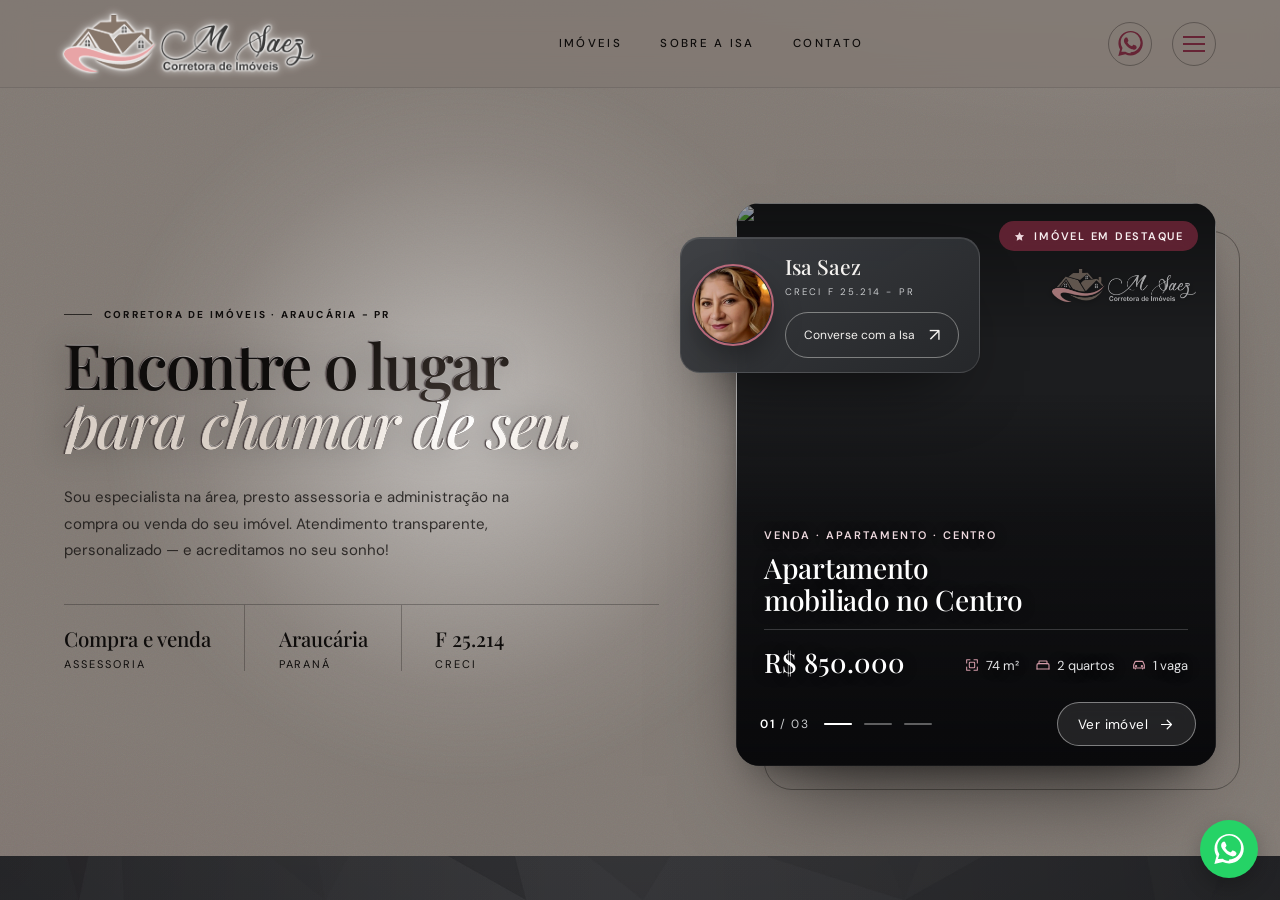
==== commit 1e7318b5: "Add files via upload" ====
--- a/index.html
+++ b/index.html
@@ -7,7 +7,7 @@
     <meta name="viewport" content="width=device-width, initial-scale=1.0" />
     <title>Isa Saez Corretora de Imóveis | Araucária - PR</title>
     <meta name="description" content="Isa Saez (Mariusa Felix Saez), corretora de imóveis em Araucária - PR, CRECI F 25.214. Assessoria na compra e venda do seu imóvel: atendimento transparente e personalizado." />
-    <script type="module" crossorigin src="./assets/site-BTmFU6Ij.js"></script>
+    <script type="module" crossorigin src="./assets/site-CfYWy56x.js"></script>
     <link rel="modulepreload" crossorigin href="./assets/modulepreload-polyfill-P2Xu9kJm.js">
     <link rel="stylesheet" crossorigin href="./assets/site-nfZx-Ci7.css">
   </head>
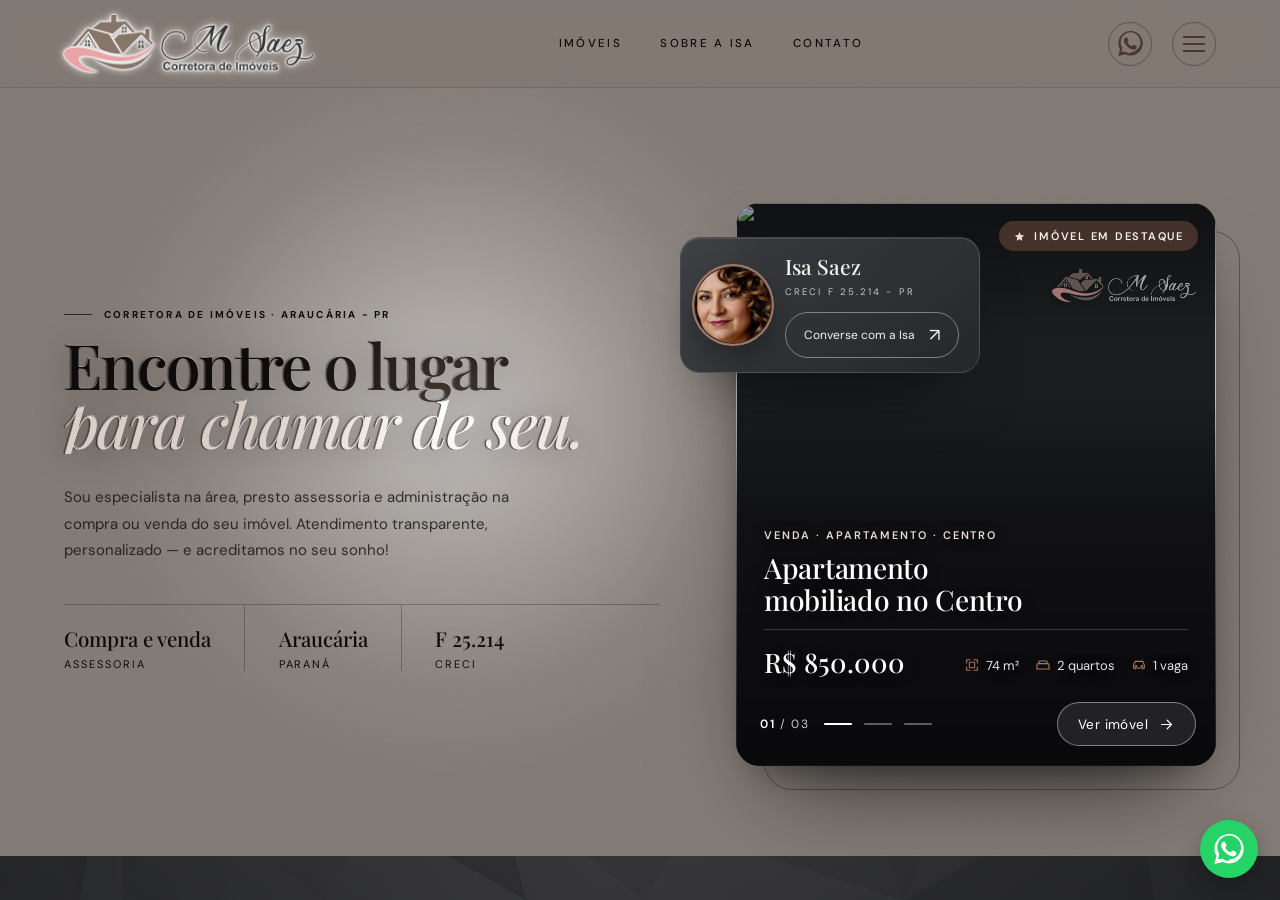
==== commit 129e15ec: "Atualiza o site e o painel Onde fica, closet e comodidades; fotos em tela cheia; Sobre mim com avali" ====
--- a/index.html
+++ b/index.html
@@ -7,9 +7,9 @@
     <meta name="viewport" content="width=device-width, initial-scale=1.0" />
     <title>Isa Saez Corretora de Imóveis | Araucária - PR</title>
     <meta name="description" content="Isa Saez (Mariusa Felix Saez), corretora de imóveis em Araucária - PR, CRECI F 25.214. Assessoria na compra e venda do seu imóvel: atendimento transparente e personalizado." />
-    <script type="module" crossorigin src="./assets/site-CfYWy56x.js"></script>
-    <link rel="modulepreload" crossorigin href="./assets/modulepreload-polyfill-P2Xu9kJm.js">
-    <link rel="stylesheet" crossorigin href="./assets/site-nfZx-Ci7.css">
+    <script type="module" crossorigin src="./assets/site-Cv122gpE.js"></script>
+    <link rel="modulepreload" crossorigin href="./assets/comodidades-BjMNz5xT.js">
+    <link rel="stylesheet" crossorigin href="./assets/site-D9T98Vpp.css">
   </head>
   <body>
     <div id="app"></div>
--- a/assets/site-D9T98Vpp.css
+++ b/assets/site-D9T98Vpp.css
@@ -0,0 +1 @@
+@import "https://fonts.googleapis.com/css2?family=DM+Sans:wght@400;500;600;700&family=Playfair+Display:ital,wght@0,500;0,600;1,500;1,600&display=swap";:root{color:#3b302d;font-synthesis:none;text-rendering:optimizelegibility;-webkit-font-smoothing:antialiased;--ink:#3b302d;--paper:#f8f4ee;--accent:#a96c4d;--line:#472f2524;background:#1f1714;font-family:DM Sans,sans-serif}*{box-sizing:border-box}body{min-width:320px;min-height:100vh;margin:0;overflow:hidden}button,select{font:inherit}button{cursor:pointer;border:0}a{color:inherit;text-decoration:none}.app-shell{background:linear-gradient(90deg,#231914ed,#231914ab),url(https://images.unsplash.com/photo-1600607687939-ce8a6c25118c?auto=format&fit=crop&w=2200&q=90) 50%/cover fixed;grid-template-columns:236px minmax(0,1fr);height:100vh;display:grid}.sidebar{color:#e9ded3;z-index:2;background:#2e221de6;border-right:1px solid #ffffff14;flex-direction:column;height:100vh;padding:34px 24px 26px;display:flex}.brand-mark,.mobile-brand{letter-spacing:-.05em;color:#e9c7ab;font-family:Playfair Display,serif;font-size:36px;line-height:.78}.brand-mark small,.mobile-brand small{letter-spacing:.22em;text-transform:uppercase;color:#c8a794;margin-left:4px;font-family:DM Sans,sans-serif;font-size:9px;display:block}.side-nav{gap:7px;margin-top:78px;display:grid}.nav-item{color:#a9978a;text-align:left;background:0 0;border-radius:4px;align-items:center;gap:13px;padding:13px 12px;font-size:13px;transition:all .2s;display:flex}.nav-item:hover,.nav-item.active{color:#fff8f0;background:#a96c4d}.nav-icon{text-align:center;width:20px;font-size:19px}.nav-item b{background:#ffffff26;border-radius:20px;margin-left:auto;padding:2px 6px;font-size:10px}.sidebar-bottom{margin-top:auto}.market-index{border-top:1px solid #ffffff1f;border-bottom:1px solid #ffffff1f;padding:17px 0}.index-heading{color:#d4ae91;gap:9px;margin-bottom:15px;font-size:12px;font-weight:600;display:flex}.index-row{grid-template-columns:1fr 1fr auto;align-items:center;padding:6px 0;font-size:10px;display:grid}.index-row small{color:#8d7d72}.index-row strong{font-size:11px;font-weight:500}.about-link,.contact-link{color:#bdab9e;text-align:left;background:0 0;justify-content:space-between;width:100%;padding:15px 1px 0;font-size:12px;display:flex}.contact-link{color:#e4bf9c}.main-content{scrollbar-color:#ad7958 #ffffff1a;scrollbar-width:thin;background:linear-gradient(#f9f5eff5,#efe5d8f0);min-width:0;height:100vh;overflow-y:auto}.topbar{color:#8a7970;border-bottom:1px solid var(--line);justify-content:space-between;align-items:center;height:76px;padding:0 clamp(26px,5vw,76px);display:flex}.breadcrumb{font-size:12px}.breadcrumb span{color:#c0aaa0;padding:0 10px}.top-actions{align-items:center;gap:16px;display:flex}.icon-button,.menu-button{color:#8b776e;background:0 0;font-size:19px}.avatar{color:#fff;background:#bf8a68;border-radius:50%;place-items:center;width:30px;height:30px;font-family:Playfair Display;display:grid}.menu-button,.mobile-brand{display:none}.hero-copy{justify-content:space-between;align-items:end;gap:30px;max-width:1100px;margin:0 auto;padding:68px clamp(26px,5vw,76px) 52px;display:flex}.eyebrow{text-transform:uppercase;letter-spacing:.22em;color:#ae7a5d;margin:0 0 14px;font-size:10px;font-weight:700}.hero-copy h1{letter-spacing:-.035em;color:#3d302c;margin:0;font-family:Playfair Display,serif;font-size:clamp(36px,4.4vw,63px);font-weight:500;line-height:.98}.hero-text{color:#8e7e74;max-width:320px;margin:22px 0 0;font-size:13px;line-height:1.6}.hero-whatsapp{color:#9c6448;white-space:nowrap;border-bottom:1px solid #bf9278;align-items:center;gap:26px;padding-bottom:8px;font-size:12px;display:flex}.hero-whatsapp strong{font-size:18px;font-weight:400}.catalog-panel{max-width:1200px;margin:0 auto;padding:0 clamp(26px,5vw,76px) 70px}.catalog-toolbar{border-top:1px solid var(--line);justify-content:space-between;align-items:end;padding-top:24px;display:flex}.catalog-toolbar h2{margin:0;font-family:Playfair Display,serif;font-size:27px;font-weight:500}.catalog-toolbar h2 span{color:#b18d79;vertical-align:top;margin-left:5px;font-family:DM Sans;font-size:11px}.filter-toggle{color:#8d6e5b;background:0 0;border-bottom:1px solid #b9917a;padding:8px 0;font-size:12px}.filter-toggle span{margin-left:12px}.filters{border-bottom:1px solid var(--line);gap:18px;padding:24px 0;display:flex}.filters label{color:#9a867a;text-transform:uppercase;letter-spacing:.12em;gap:6px;font-size:10px;display:grid}.filters select{color:#504039;text-transform:none;letter-spacing:0;background:0 0;border:0;outline:none;min-width:170px;padding:0;font-size:12px}.property-grid{grid-template-columns:repeat(3,minmax(0,1fr));gap:25px;padding-top:27px;display:grid}.property-card{background:#fff9;border:1px solid #7552401c;transition:transform .25s,box-shadow .25s;position:relative}.property-card:hover{transform:translateY(-4px);box-shadow:0 18px 35px #452b1e1f}.card-image{background:#ddd;width:100%;height:190px;padding:0;display:block;position:relative;overflow:hidden}.card-image img{object-fit:cover;width:100%;height:100%;transition:transform .5s;display:block}.property-card:hover .card-image img{transform:scale(1.04)}.property-tag{color:#fff8ef;text-transform:uppercase;letter-spacing:.12em;background:#a96c4d;padding:7px 12px;font-size:9px;position:absolute;top:13px;left:-1px}.photo-count{color:#fff;background:#1e140f73;padding:4px 7px;font-size:11px;position:absolute;bottom:10px;right:12px}.favorite-button{z-index:1;color:#8a604e;background:#fffaf4e0;border-radius:50%;width:30px;height:30px;font-size:17px;position:absolute;top:12px;right:12px}.favorite-button.is-favorite{color:#a64e42}.card-body{padding:18px 18px 14px}.card-type{color:#af7e64;text-transform:uppercase;letter-spacing:.14em;margin:0 0 8px;font-size:9px}.card-body h3{margin:0;font-family:Playfair Display,serif;font-size:19px;font-weight:500;line-height:1.15}.price{color:#9c6248;margin:10px 0 16px;font-size:16px;font-weight:600}.property-meta{color:#84756d;border-top:1px solid var(--line);border-bottom:1px solid var(--line);white-space:nowrap;gap:12px;padding:11px 0;font-size:10px;display:flex}.card-footer{color:#a39187;justify-content:space-between;align-items:center;padding-top:13px;font-size:10px;display:flex}.card-footer button{color:#946149;background:0 0;font-size:10px}.card-footer b{margin-left:4px;font-size:15px}.empty-state{text-align:center;color:#927f73;grid-column:1/-1;padding:80px 0}.empty-state span{font-size:32px}.empty-state h3{color:var(--ink);margin:15px 0 5px;font-family:Playfair Display;font-size:24px;font-weight:500}.empty-state p{margin:0;font-size:12px}.floating-whatsapp{color:#fbf6ee;z-index:3;background:#496653;align-items:center;gap:15px;padding:13px 17px;font-size:11px;display:flex;position:fixed;bottom:25px;right:25px;box-shadow:0 8px 22px #342a2133}.floating-whatsapp b{font-size:17px;font-weight:400}.modal{z-index:10;display:none;position:fixed;inset:0}.modal[aria-hidden=false]{place-items:center;display:grid}.modal-backdrop{-webkit-backdrop-filter:blur(4px);backdrop-filter:blur(4px);background:#221712b8;position:absolute;inset:0}.modal-card{z-index:1;background:#f8f2e9;grid-template-columns:1fr 1fr;width:calc(100% - 40px);max-width:780px;max-height:88vh;display:grid;position:relative;overflow:auto}.modal-card>img{object-fit:cover;width:100%;height:100%;min-height:400px}.modal-content{align-self:center;padding:48px 36px}.modal-content h2{margin:0;font-family:Playfair Display;font-size:32px;font-weight:500;line-height:1.05}.modal-content>p:not(.card-type):not(.price){color:#87776d;margin:22px 0;font-size:13px;line-height:1.7}.modal-contact{color:#fff;background:#496653;justify-content:space-between;margin-top:28px;padding:14px 16px;font-size:11px;display:flex}.modal-close{z-index:2;color:#685348;background:#ffffffd1;border-radius:50%;width:30px;height:30px;font-size:21px;position:absolute;top:12px;right:15px}@media (width<=900px){.app-shell{grid-template-columns:1fr}.sidebar{width:236px;transition:left .25s;position:fixed;top:0;left:-250px}.sidebar.is-open{left:0}.menu-button,.mobile-brand{display:block}.mobile-brand{font-size:25px}.breadcrumb{display:none}.topbar{height:62px;padding:0 22px}.hero-copy{padding:52px 22px 42px}.catalog-panel{padding-left:22px;padding-right:22px}.property-grid{grid-template-columns:repeat(2,minmax(0,1fr))}.filters{flex-wrap:wrap}.filters select{min-width:145px}}@media (width<=580px){body{overflow:auto}.main-content{height:auto;min-height:100vh;overflow:visible}.hero-copy{padding-top:44px;display:block}.hero-whatsapp{margin-top:30px;display:inline-flex}.catalog-toolbar{align-items:center}.catalog-toolbar h2{font-size:23px}.filters{display:none}.filters.is-open{grid-template-columns:1fr 1fr;display:grid}.filters label:last-child{grid-column:1/-1}.property-grid{grid-template-columns:1fr;gap:18px}.card-image{height:220px}.floating-whatsapp span{display:none}.floating-whatsapp{border-radius:50%;justify-content:center;width:49px;height:49px;bottom:17px;right:17px}.modal-card{grid-template-columns:1fr;max-height:90vh}.modal-card>img{min-height:230px;max-height:260px}.modal-content{padding:28px 24px 30px}.property-meta{gap:8px;font-size:9px}}@media (width>=1200px){.property-grid{grid-template-columns:repeat(3,minmax(250px,1fr));gap:28px}.card-image{height:210px}}@media (width<=580px){.topbar{padding:0 18px}.top-actions{gap:11px}.hero-copy{padding-left:18px;padding-right:18px}.hero-copy h1{font-size:clamp(39px,11vw,50px);line-height:1.02}.hero-text{max-width:285px;font-size:12px}.catalog-panel{padding-left:18px;padding-right:18px}.catalog-toolbar{gap:14px}.catalog-toolbar h2{font-size:22px}.filter-toggle{flex-shrink:0}.filters.is-open{gap:16px 12px;padding:20px 0}.filters select{min-width:0;max-width:100%}.card-body{padding:17px 15px 14px}.property-meta{justify-content:space-between;gap:5px}.property-meta span{text-overflow:ellipsis;overflow:hidden}.card-footer button{font-size:10px}.card-image{height:205px}}.app-shell{grid-template-columns:1fr}.sidebar{width:236px;transition:transform .25s;position:fixed;inset:0 auto 0 0;transform:translate(-100%);box-shadow:18px 0 40px #1f171433}.sidebar.is-open{transform:translate(0)}.menu-button{width:28px;height:34px;font-size:0;display:block;position:relative}.menu-button:after{content:"";background:linear-gradient(#a96559 0 2px,#0000 2px 7px,#a96559 7px 9px,#0000 9px 14px,#a96559 14px 16px);width:22px;height:16px;display:block}.menu-button{color:#0000;text-indent:-9999px;overflow:hidden}.menu-button:after{color:#d6a491;text-indent:0}.mobile-brand{font-size:25px;display:block}:root{--ink:#f4e5dc;--paper:#4a2d29;--accent:#d6a491;--line:#d6a4913d}.topbar{color:#d6a491;border-color:var(--line)}.icon-button,.menu-button{color:#d6a491}.avatar{color:#4a2d29;background:#d6a491}.hero-copy h1 em,.hero-text,.hero-whatsapp{color:#d6a491}.hero-text{opacity:.78}.catalog-toolbar{border-color:var(--line)}.filter-toggle{color:#f0cabb;border-color:#d6a491}.filters{border-color:var(--line)}.filters label{color:#d6a491}.property-card{background:#4a2d29e6;border-color:#d6a49133}.property-card:hover{box-shadow:0 18px 35px #0000004d}.card-body h3{color:#f8e9df}.property-meta{color:#dbc4b8;border-color:var(--line)}.modal-card{color:#f8e9df;background:#4a2d29}.modal-close{color:#4a2d29;background:#d6a491}.app-shell{--nude:#e4c5b7}.brand-mark,.mobile-brand{color:#e4c5b7}.brand-mark small,.mobile-brand small{color:#d3afa0}.index-heading,.contact-link,.hero-copy h1 em,.hero-text,.hero-whatsapp,.card-type,.price,.filter-toggle,.filters label,.catalog-toolbar h2 span{color:#e4c5b7}.avatar,.floating-whatsapp,.modal-contact,.modal-close{background:#e4c5b7}.menu-button:after{color:#a96559}.topbar{background:#e2ddd4;border-bottom:1px solid #4a2d2924;min-height:88px}.header-brand{color:#f1dacf;flex-direction:column;align-items:flex-start;min-width:145px;line-height:.85;display:flex}.header-brand img{object-fit:contain;object-position:left center;width:220px;height:auto;max-height:56px;display:block}.header-brand strong{letter-spacing:.02em;font-family:Playfair Display,serif;font-size:25px;font-style:italic;font-weight:500}.header-brand small{color:#d8b8aa;letter-spacing:.2em;text-transform:uppercase;margin-top:7px;font-size:8px}.breadcrumb{color:#e0c4b7;letter-spacing:.02em;font-size:12px}.top-actions{gap:20px}.icon-button{opacity:.8;font-size:22px}.avatar{color:#4a2d29;background:#e4c5b7;width:42px;height:42px;font-size:19px}.whatsapp-icon{color:#a96559;place-items:center;width:32px;height:32px;transition:transform .2s,color .2s;display:grid}.whatsapp-icon svg{fill:currentColor;width:25px;height:25px}.whatsapp-icon:hover{color:#7d4a42;transform:scale(1.08)}.hero-copy h1,.catalog-toolbar h2{color:#4a2d29}.hero-text,.breadcrumb{color:#765c54}.property-card{background:#ffffff9e}.hero-copy h1,.catalog-toolbar h2,.card-body h3,.modal-content h2{color:#4a2d29}.hero-copy h1 em,.eyebrow,.card-type,.price,.index-heading,.contact-link,.hero-whatsapp,.filter-toggle,.filters label{color:#a96559}.hero-whatsapp,.filter-toggle{border-color:#c88f80}.property-meta{color:#80665d}.card-footer{color:#967a70}.catalog-toolbar h2 span{color:#b97868}.filters select{color:#4a2d29}.floating-whatsapp,.modal-contact{color:#fff8f3;background:#a96559}.modal-content>p:not(.card-type):not(.price){color:#80665d}.nav-item{position:relative}.nav-item .nav-icon{height:22px;font-size:0;position:relative}.nav-item .nav-icon:before{content:"";background:currentColor;width:20px;height:20px;margin:auto;display:block;-webkit-mask:none 50%/contain no-repeat;mask:none 50%/contain no-repeat}.nav-item:first-child .nav-icon:before{-webkit-mask-image:url("data:image/svg+xml,%3Csvg xmlns='http://www.w3.org/2000/svg' viewBox='0 0 24 24' fill='none' stroke='black' stroke-width='1.8'%3E%3Cpath d='m3 10 9-7 9 7v10a1 1 0 0 1-1 1H4a1 1 0 0 1-1-1Z'/%3E%3Cpath d='M9 21v-7h6v7'/%3E%3C/svg%3E");mask-image:url("data:image/svg+xml,%3Csvg xmlns='http://www.w3.org/2000/svg' viewBox='0 0 24 24' fill='none' stroke='black' stroke-width='1.8'%3E%3Cpath d='m3 10 9-7 9 7v10a1 1 0 0 1-1 1H4a1 1 0 0 1-1-1Z'/%3E%3Cpath d='M9 21v-7h6v7'/%3E%3C/svg%3E")}.nav-item:nth-child(2) .nav-icon:before{-webkit-mask-image:url("data:image/svg+xml,%3Csvg xmlns='http://www.w3.org/2000/svg' viewBox='0 0 24 24' fill='none' stroke='black' stroke-width='1.8'%3E%3Cpath d='M20.8 8.7c0 5.2-8.8 11.2-8.8 11.2S3.2 13.9 3.2 8.7A4.7 4.7 0 0 1 12 6a4.7 4.7 0 0 1 8.8 2.7Z'/%3E%3C/svg%3E");mask-image:url("data:image/svg+xml,%3Csvg xmlns='http://www.w3.org/2000/svg' viewBox='0 0 24 24' fill='none' stroke='black' stroke-width='1.8'%3E%3Cpath d='M20.8 8.7c0 5.2-8.8 11.2-8.8 11.2S3.2 13.9 3.2 8.7A4.7 4.7 0 0 1 12 6a4.7 4.7 0 0 1 8.8 2.7Z'/%3E%3C/svg%3E")}.nav-item:nth-child(3) .nav-icon:before{-webkit-mask-image:url("data:image/svg+xml,%3Csvg xmlns='http://www.w3.org/2000/svg' viewBox='0 0 24 24' fill='none' stroke='black' stroke-width='1.8'%3E%3Ccircle cx='12' cy='12' r='9'/%3E%3Cpath d='M12 7v5l3 2'/%3E%3C/svg%3E");mask-image:url("data:image/svg+xml,%3Csvg xmlns='http://www.w3.org/2000/svg' viewBox='0 0 24 24' fill='none' stroke='black' stroke-width='1.8'%3E%3Ccircle cx='12' cy='12' r='9'/%3E%3Cpath d='M12 7v5l3 2'/%3E%3C/svg%3E")}.icon-button{width:27px;height:27px;font-size:0;position:relative}.icon-button:before{content:"↗";color:#c88f80;font-size:23px;display:block}.favorite-button{transition:transform .18s,background .18s}.favorite-button:hover{background:#e4c5b7;transform:scale(1.1)}.property-grid{isolation:isolate;background:linear-gradient(#140c0a80,#140c0ab8),url(./damask-background-BNqUvteV.jpg) 50%/cover fixed;border:1px solid #4a2d2938;padding:32px;position:relative;overflow:hidden;box-shadow:inset 0 0 80px #0000006b}.property-grid:before{content:"";z-index:-1;pointer-events:none;background:radial-gradient(at 0 0,#00000094,#0000 28%),radial-gradient(at 100% 0,#00000080,#0000 30%),radial-gradient(at 0 100%,#0000009e,#0000 30%),radial-gradient(at 100% 100%,#000000a8,#0000 32%),linear-gradient(90deg,#1a100d1f,#0000 56%,#00000047);position:absolute;inset:0}.property-grid .property-card{-webkit-backdrop-filter:blur(2px);backdrop-filter:blur(2px);background:#372722c7;border-color:#e4c5b733;box-shadow:0 10px 24px #0000002e}@media (width<=580px){.property-grid{margin-left:-2px;margin-right:-2px;padding:16px}}.catalog-panel{background:linear-gradient(#140c0a8a,#140c0ab8),url(./damask-background-BNqUvteV.jpg) 50%/cover fixed;max-width:none;padding:38px clamp(26px,5vw,76px) 78px;position:relative;overflow:hidden}.catalog-toolbar{border-top-color:#e4c5b747}.catalog-toolbar h2{color:#fff4ed}.filters{border-bottom-color:#e4c5b747}.property-grid{box-shadow:none;background:0 0;border:0;padding:32px 0 0;overflow:visible}.property-grid:before{display:none}@media (width<=580px){.catalog-panel{padding:28px 18px 60px}.property-grid{margin-left:0;margin-right:0;padding:20px 0 0}}.modal-card{color:#4a2d29;background:#e2ddd4;width:calc(100% - 48px);max-width:1120px;max-height:92vh;display:block;overflow:auto}.detail-layout{grid-template-columns:minmax(0,1.02fr) minmax(380px,.98fr);min-height:650px;display:grid}.detail-gallery{background:#4a2d29;flex-direction:column;gap:14px;padding:24px;display:flex}.detail-hero-image{object-fit:cover;width:100%;height:475px;display:block}.detail-thumbs{grid-template-columns:repeat(3,1fr);gap:10px;display:grid}.detail-thumb{opacity:.68;background:#372522;border:2px solid #0000;height:84px;padding:0;overflow:hidden}.detail-thumb.is-selected{opacity:1;border-color:#e4c5b7}.detail-thumb img{object-fit:cover;width:100%;height:100%;display:block}.detail-content{flex-direction:column;padding:48px 48px 42px;display:flex}.detail-heading{justify-content:space-between;align-items:start;gap:20px;display:flex}.detail-content h2{color:#4a2d29;max-width:420px;margin:0;font-family:Playfair Display,serif;font-size:42px;font-weight:500;line-height:1.02}.detail-location{color:#80665d;margin:10px 0 0;font-size:12px}.detail-status{color:#a96559;text-transform:uppercase;letter-spacing:.12em;white-space:nowrap;border:1px solid #c88f80;padding:7px 9px;font-size:9px}.detail-price{color:#a96559;margin:25px 0;font-size:22px;font-weight:600}.detail-specs{border-top:1px solid #4a2d292e;border-bottom:1px solid #4a2d292e;grid-template-columns:repeat(3,1fr);gap:12px;padding:16px 0;display:grid}.detail-specs span{gap:5px;display:grid}.detail-specs b{color:#a96559;font-size:18px;font-weight:400}.detail-specs strong{color:#4a2d29;font-size:14px}.detail-specs small{color:#80665d;text-transform:uppercase;letter-spacing:.08em;font-size:9px}.detail-story{margin:28px 0 20px}.detail-story h3{color:#4a2d29;margin:0 0 12px;font-family:Playfair Display,serif;font-size:23px;font-weight:500}.detail-story p:not(.eyebrow){color:#72534b;margin:8px 0;font-size:12px;line-height:1.7}.detail-accordion{color:#4a2d29;border-top:1px solid #4a2d292e;border-bottom:1px solid #4a2d292e;padding:13px 0}.detail-accordion summary{cursor:pointer;justify-content:space-between;font-size:12px;font-weight:600;list-style:none;display:flex}.detail-accordion summary::-webkit-details-marker{display:none}.detail-accordion[open] summary span{transform:rotate(45deg)}.detail-accordion summary span{transition:transform .2s}.detail-accordion div{color:#80665d;padding-top:12px;font-size:11px;line-height:1.6}.detail-cta{color:#fff8f3;background:#a96559;justify-content:space-between;align-items:center;margin-top:auto;padding:16px 18px;font-size:12px;display:flex}.detail-cta b{font-size:18px;font-weight:400}@media (width<=760px){.modal-card{width:calc(100% - 24px);max-height:94vh}.detail-layout{grid-template-columns:1fr}.detail-gallery{padding:14px}.detail-hero-image{height:270px}.detail-thumb{height:62px}.detail-content{padding:30px 22px 24px}.detail-content h2{font-size:32px}.detail-status{font-size:8px}.detail-cta{margin-top:26px}}.modal-card:has(.detail-layout){border-radius:0;width:100%;max-width:none;height:100vh;max-height:none}.modal-card:has(.detail-layout) .detail-layout{min-height:100vh}:root{--sand-50:#fbf7f1;--sand-100:#f5eee4;--sand-200:#efe5d8;--sand-300:#e4d6c2;--sand:#cfb591;--sand-600:#b79a74;--sand-line:#4a2d2924;--cocoa:#4a2d29;--cocoa-soft:#6b5148;--cocoa-mute:#8a7166;--terra:#a96559}.breadcrumb,.hero-text{color:var(--cocoa-soft)}.hero-copy .eyebrow{color:var(--terra)}.catalog-panel .filters label{color:#e4c5b7}.header-brand img{width:250px;max-height:64px}.modal-card:has(.detail-page){scrollbar-width:thin;scrollbar-color:#d6a491 #f2eae1;background:#f7f1ea;border-radius:0;width:100%;max-width:none;height:100vh;max-height:none;padding:0;position:relative;overflow:auto}.detail-page{--ink:#3d2521;--ink-soft:#6e564e;--muted:#9a8279;--pink:#d6a491;--pink-soft:#ebd5c8;--pink-wash:#faf1eb;--sand:#cfb591;--paper:#fffcf9;--hair:#3d25211a;max-width:1080px;color:var(--ink);flex-direction:column;gap:clamp(48px,7vw,84px);margin:0 auto;padding:34px clamp(18px,5vw,40px) 120px;display:flex}.detail-page .modal-close{background:var(--paper);width:40px;height:40px;color:var(--ink);border:1px solid var(--hair);font-size:22px;line-height:1;transition:background .2s,color .2s;position:fixed;top:26px;right:26px;box-shadow:0 6px 20px #3d25211a}.detail-breadcrumb{border-bottom:1px solid var(--hair);letter-spacing:.04em;color:var(--muted);background:0 0;flex-wrap:wrap;align-items:center;gap:10px;padding:0 0 18px;font-size:11.5px;display:flex}.detail-breadcrumb a{color:var(--ink-soft);align-items:center;gap:8px;display:inline-flex}.detail-breadcrumb a:hover{color:var(--pink)}.detail-breadcrumb a svg{width:13px;height:13px;color:var(--pink)}.detail-breadcrumb i{color:#3d252138;font-style:normal}.detail-breadcrumb .detail-back{color:var(--ink-soft);letter-spacing:.04em;background:0 0;margin-left:auto;padding:0;font-size:11.5px}.detail-breadcrumb .detail-back:hover{color:var(--pink)}.detail-hero{grid-template-columns:minmax(0,1.35fr) minmax(230px,.65fr);align-items:end;gap:clamp(24px,5vw,64px);display:grid}.detail-hero .eyebrow{letter-spacing:.3em;color:var(--pink);margin:0 0 16px;font-size:9.5px}.detail-title{letter-spacing:-.01em;color:var(--ink);margin:0;font-family:Playfair Display,serif;font-size:clamp(30px,4.6vw,52px);font-weight:500;line-height:1.06}.detail-place{letter-spacing:.02em;color:var(--ink-soft);margin:18px 0 0;font-size:13px}.detail-price{text-align:right}.detail-price small{text-transform:uppercase;letter-spacing:.3em;color:var(--muted);font-size:9.5px;display:block}.detail-price strong{color:var(--ink);margin-top:12px;font-family:Playfair Display,serif;font-size:clamp(28px,3.6vw,40px);font-weight:500;line-height:1;display:block}.detail-price span{letter-spacing:.04em;color:var(--muted);margin-top:10px;font-size:11.5px;display:block}.detail-tools{gap:10px;margin-top:26px;display:flex}.detail-tools button{border:1px solid var(--hair);width:42px;height:42px;color:var(--ink-soft);background:0 0;border-radius:50%;place-items:center;transition:all .2s;display:grid}.detail-tools button svg{width:17px;height:17px}.detail-tools button:hover{border-color:var(--pink);color:var(--pink)}.detail-gallery-block{flex-direction:column;gap:14px;display:flex}.detail-stage{background:var(--pink-wash);border-radius:3px;place-items:center;display:grid;position:relative;overflow:hidden}.detail-stage .detail-hero-image{object-fit:cover;width:100%;height:clamp(300px,60vh,620px);display:block}.stage-nav{width:44px;height:44px;color:var(--ink);opacity:0;background:#fffcf9db;border-radius:50%;place-items:center;transition:opacity .25s,background .2s;display:grid;position:absolute;top:50%;transform:translateY(-50%);box-shadow:0 4px 16px #3d252124}.detail-stage:hover .stage-nav{opacity:1}.stage-nav svg{width:18px;height:18px}.stage-nav:hover{background:var(--paper);color:var(--pink)}.stage-nav.is-prev{left:18px}.stage-nav.is-prev svg{transform:rotate(180deg)}.stage-nav.is-next{right:18px}.detail-thumbs{scrollbar-width:thin;scrollbar-color:var(--pink-soft) transparent;gap:10px;padding-bottom:4px;display:flex;overflow-x:auto}.detail-thumbs .detail-thumb{background:var(--pink-wash);opacity:.55;border:0;border-radius:2px;flex:0 0 104px;height:70px;padding:0;transition:opacity .22s;overflow:hidden}.detail-thumbs .detail-thumb:after{content:"";position:absolute}.detail-thumbs .detail-thumb:hover{opacity:.85}.detail-thumbs .detail-thumb.is-selected{opacity:1;outline:1px solid var(--pink);outline-offset:2px}.detail-thumbs .detail-thumb img{object-fit:cover;width:100%;height:100%;display:block}.detail-badges{border-top:1px solid var(--hair);border-bottom:1px solid var(--hair);grid-template-columns:repeat(4,minmax(0,1fr));display:grid}.badge-item{text-align:center;flex-direction:column;align-items:center;gap:9px;padding:26px 12px;display:flex}.badge-item+.badge-item{border-left:1px solid var(--hair)}.badge-tile{width:auto;height:auto;color:var(--pink);background:0 0;place-items:center;display:grid}.badge-tile.is-dark{color:var(--pink);background:0 0}.badge-tile svg{width:22px;height:22px}.badge-item strong{letter-spacing:.01em;color:var(--ink);font-size:14px;font-weight:500}.badge-item small{text-transform:uppercase;letter-spacing:.18em;color:var(--muted);font-size:8.5px}.detail-panel{box-shadow:none;background:0 0;border:0}.panel-head{border-bottom:1px solid var(--hair);color:inherit;background:0 0;margin-bottom:30px;padding:0 0 22px;display:block}.panel-head:after,.panel-icon{display:none}.panel-head h2{text-align:left;letter-spacing:.01em;color:var(--ink);margin:0;font-family:Playfair Display,serif;font-size:clamp(20px,2.4vw,26px);font-weight:500}.panel-tab{text-transform:uppercase;letter-spacing:.3em;color:var(--pink);background:0 0;padding:0;font-size:9.5px;display:inline-block}.panel-body{padding:0}.detail-page .detail-story{max-width:660px;margin:0}.detail-page .detail-story p:not(.eyebrow){color:var(--ink-soft);margin:0 0 16px;font-size:14.5px;line-height:1.82}.detail-page .detail-story p.detail-note{letter-spacing:.03em;color:var(--muted);margin-top:22px;font-size:11.5px}.spec-table{grid-template-columns:repeat(2,minmax(0,1fr));gap:0 clamp(28px,5vw,64px);margin:44px 0 0;padding:0;list-style:none;display:grid}.spec-table li{border-bottom:1px solid var(--hair);justify-content:space-between;align-items:baseline;gap:16px;padding:15px 0;font-size:13.5px;display:flex;background:0 0!important}.spec-table li span{letter-spacing:.02em;color:var(--muted);align-items:center;gap:0;font-weight:400;display:inline-flex}.spec-table li span svg{display:none}.spec-table li b{color:var(--ink);text-align:right;font-weight:500}.spec-badge{background:var(--pink-wash);letter-spacing:.02em;border-radius:999px;margin-left:10px;padding:2px 8px;font-size:10.5px;font-weight:500;display:inline-block;color:var(--pink)!important}.feature-groups{grid-template-columns:repeat(2,minmax(0,1fr));gap:40px clamp(28px,5vw,64px);margin-top:56px;display:grid}.feature-group h3{text-transform:uppercase;letter-spacing:.28em;color:var(--pink);margin:0 0 18px;font-size:9.5px;font-weight:600}.feature-group ul{gap:11px;margin:0;padding:0;list-style:none;display:grid}.feature-group li{color:var(--ink-soft);align-items:center;gap:11px;padding:0;font-size:13.5px;font-weight:400;display:flex}.feature-group li svg{width:14px;height:14px;color:var(--pink);flex:none}.detail-condo{border-top:1px solid var(--hair);justify-content:space-between;align-items:flex-end;gap:16px;margin-top:56px;padding-top:26px;display:flex}.detail-condo small{text-transform:uppercase;letter-spacing:.28em;color:var(--muted);font-size:9.5px;display:block}.detail-condo strong{color:var(--ink);margin-top:10px;font-family:Playfair Display,serif;font-size:22px;font-weight:500;display:block}.ref-badge{letter-spacing:.14em;text-transform:uppercase;color:var(--muted);background:0 0;border-radius:0;padding:0;font-size:11px}.broker-body{background:var(--pink-wash);border-radius:3px;align-items:center;gap:26px;padding:34px clamp(22px,4vw,40px);display:flex}.broker-avatar{background:var(--pink);color:#fff;border-radius:50%;flex:none;place-items:center;width:84px;height:84px;font-family:Playfair Display,serif;font-size:34px;font-weight:500;display:grid}.broker-info small{text-transform:uppercase;letter-spacing:.28em;color:var(--muted);font-size:9.5px}.broker-info strong{color:var(--ink);margin:8px 0 12px;font-family:Playfair Display,serif;font-size:26px;font-weight:500;display:block}.broker-line{color:var(--ink-soft);align-items:center;gap:10px;font-size:14px;display:inline-flex}.broker-line svg{width:17px;height:17px;color:var(--pink)}.broker-line:hover{color:var(--pink)}.broker-social{width:22px;height:22px;color:var(--muted);vertical-align:-5px;place-items:center;margin:0 0 0 20px;display:inline-grid}.broker-social svg{width:18px;height:18px}.broker-social:hover{color:var(--pink)}.detail-form{gap:0;max-width:620px;display:grid}.detail-form input,.detail-form textarea{font:inherit;border:0;border-bottom:1px solid var(--hair);color:var(--ink);resize:vertical;background:0 0;border-radius:0;padding:16px 2px;font-size:14px;transition:border-color .2s}.detail-form input::placeholder,.detail-form textarea::placeholder{color:var(--muted);letter-spacing:.02em}.detail-form input:focus,.detail-form textarea:focus{border-bottom-color:var(--pink);outline:none}.detail-form textarea{resize:none;min-height:110px;padding-top:18px}.form-action{border:1px solid var(--hair);color:var(--ink);letter-spacing:.04em;background:0 0;border-radius:2px;justify-content:center;align-items:center;gap:10px;margin-top:14px;padding:17px 22px;font-size:13px;transition:all .2s;display:flex}.form-action svg{width:16px;height:16px;color:var(--pink)}.form-action:hover{border-color:var(--pink)}.form-action[data-detail-send=whatsapp]{background:var(--ink);border-color:var(--ink);color:var(--paper);margin-top:0}.form-action[data-detail-send=whatsapp]:hover{background:#2e1c19}.form-or{text-align:center;text-transform:uppercase;letter-spacing:.3em;color:var(--muted);margin:16px 0 4px;font-size:9.5px}.detail-proposal{border:1px dashed var(--pink-soft);width:100%;max-width:620px;color:var(--ink-soft);letter-spacing:.04em;box-shadow:none;background:0 0;border-radius:2px;justify-content:center;align-items:center;gap:10px;margin-top:14px;padding:18px;font-size:13px;transition:all .2s;display:flex}.detail-proposal svg{width:16px;height:16px;color:var(--pink)}.detail-proposal:hover{border-style:solid;border-color:var(--pink);color:var(--ink)}.related-list{grid-template-columns:repeat(3,minmax(0,1fr));gap:clamp(18px,3vw,28px);padding:0;display:grid}.related-item{cursor:pointer}.related-item h4{color:var(--ink);margin:16px 0 6px;font-family:Playfair Display,serif;font-size:17px;font-weight:500;line-height:1.3;transition:color .2s}.related-item:hover h4{color:var(--pink)}.related-row{background:0 0;border:0;display:block}.related-row img{object-fit:cover;border-radius:3px;width:100%;height:190px;transition:opacity .25s;display:block}.related-item:hover .related-row img{opacity:.86}.related-info{flex-direction:column;gap:10px;padding:14px 0 0;display:flex}.related-info strong{letter-spacing:.01em;color:var(--ink);font-size:16px;font-weight:600}.related-meta{color:var(--muted);gap:18px;font-size:12.5px;display:flex}.related-meta span{align-items:center;gap:6px;display:inline-flex}.related-meta svg{width:15px;height:15px;color:var(--pink)}@media (width<=820px){.detail-page{gap:44px;padding:22px 18px 90px}.detail-page .modal-close{width:36px;height:36px;top:14px;right:14px}.detail-hero{grid-template-columns:1fr;align-items:start;gap:22px}.detail-price{text-align:left}.detail-badges{grid-template-columns:repeat(2,minmax(0,1fr))}.badge-item:nth-child(3){border-left:0}.badge-item:nth-child(n+3){border-top:1px solid var(--hair)}.spec-table,.feature-groups,.related-list{grid-template-columns:1fr}.feature-groups{gap:32px}.broker-body{flex-direction:column;align-items:flex-start;gap:18px;padding:26px 22px}.stage-nav{opacity:1;width:38px;height:38px}.stage-nav.is-prev{left:10px}.stage-nav.is-next{right:10px}.detail-breadcrumb .detail-back{margin-left:0}}@media print{.detail-tools,.detail-form,.detail-proposal,.modal-close,.stage-nav,.detail-back,.floating-whatsapp{display:none!important}.modal-card:has(.detail-page){background:#fff;height:auto}.detail-page{color:#2b1c19}}.modal-card:has(.detail-page):before{content:"";z-index:0;pointer-events:none;background:radial-gradient(at 0 0,#0000008a,#0000 26%),radial-gradient(at 100% 0,#00000070,#0000 28%),radial-gradient(at 0 100%,#00000094,#0000 28%),radial-gradient(at 100% 100%,#0000009e,#0000 30%);position:fixed;inset:0}.detail-page{z-index:1;--ink:#f7ebe3;--ink-soft:#dcc6ba;--muted:#ae9488;--pink:#d6a491;--pink-soft:#d6a4915c;--pink-wash:#1c120f8c;--paper:#372722d1;--hair:#e4c5b729;position:relative}.detail-page .modal-close{color:var(--ink);border-color:var(--hair);background:#372722eb;box-shadow:0 6px 20px #00000052}.detail-breadcrumb i{color:#e4c5b747}.detail-tools button.is-copied{color:#fff8f3;background:#6f9a7c;border-color:#6f9a7c}.stage-nav{color:var(--ink);background:#1c120fb8;box-shadow:0 4px 16px #0000004d}.stage-nav:hover{color:var(--pink);background:#1c120fe6}.broker-body{border:1px solid var(--hair);background:#37272299}.detail-form input,.detail-form textarea{color:var(--ink)}.detail-proposal{border-color:var(--pink-soft)}@media print{.modal-card:has(.detail-page){background:#fff}.modal-card:has(.detail-page):before{display:none}.detail-page{--ink:#2b1c19;--ink-soft:#4a3a34;--muted:#7a675f;--hair:#0000001f}}.site-footer{--f-ink:#f7ebe3;--f-soft:#dcc6ba;--f-muted:#ae9488;--f-pink:#d6a491;--f-panel:#2d1f1bb8;--f-hair:#e4c5b729;color:var(--f-soft);background:linear-gradient(#140c0ab8,#0e0908e0),url(./damask-background-BNqUvteV.jpg) 50%/cover fixed;margin-top:0;font-size:13px;position:relative}.footer-inner{flex-direction:column;gap:44px;max-width:1200px;margin:0 auto;padding:56px clamp(20px,5vw,60px) 48px;display:flex}.footer-searches h3{background:var(--f-panel);border:1px solid var(--f-hair);text-align:center;color:var(--f-ink);border-radius:2px;margin:0 0 22px;padding:14px 20px;font-family:Playfair Display,serif;font-size:19px;font-weight:500}.footer-tags{flex-wrap:wrap;justify-content:center;gap:9px;display:flex}.footer-tags button{border:1px solid var(--f-hair);color:var(--f-soft);letter-spacing:.01em;background:#2d1f1b99;border-radius:2px;padding:9px 16px;font-size:12.5px;transition:all .2s}.footer-tags button b{color:var(--f-ink);font-weight:600}.footer-columns{grid-template-columns:repeat(4,minmax(0,1fr));gap:clamp(14px,2vw,22px);display:grid}.footer-col{background:var(--f-panel);border:1px solid var(--f-hair);border-radius:2px;overflow:hidden}.footer-col h4{border-bottom:1px solid var(--f-hair);text-transform:uppercase;letter-spacing:.22em;color:var(--f-pink);margin:0;padding:15px 18px;font-size:9.5px;font-weight:600}.footer-col ul{margin:0;padding:0;list-style:none}.footer-col button{text-align:left;width:100%;color:var(--f-soft);background:0 0;padding:13px 18px;font-size:13px;transition:all .18s;display:block}.footer-contact{border-top:1px solid var(--f-hair);grid-template-columns:auto minmax(0,1fr) auto;align-items:center;gap:clamp(24px,5vw,56px);padding-top:38px;display:grid}.footer-brand img{object-fit:contain;object-position:left center;filter:brightness(0)invert()sepia(.35)saturate(1.5)hue-rotate(320deg);opacity:.92;width:210px;max-height:76px;display:block}.footer-lines{flex-wrap:wrap;gap:14px 34px;display:flex}.footer-lines a{color:var(--f-soft);align-items:center;gap:10px;font-size:13.5px;transition:color .2s;display:inline-flex}.footer-lines a svg{width:17px;height:17px;color:var(--f-pink);flex:none}.footer-lines a:hover{color:var(--f-ink)}.footer-creci{text-transform:uppercase;letter-spacing:.24em;color:var(--f-muted);white-space:nowrap;margin:0;font-size:9.5px}.footer-bar{border-top:1px solid var(--f-hair);color:var(--f-muted);background:#0a0605b3;flex-wrap:wrap;justify-content:space-between;align-items:center;gap:12px 24px;padding:16px clamp(20px,5vw,60px);font-size:11.5px;display:flex}.footer-address{align-items:center;gap:9px;display:inline-flex}.footer-address svg{width:14px;height:14px;color:var(--f-pink)}@media (width<=900px){.footer-columns{grid-template-columns:repeat(2,minmax(0,1fr))}.footer-contact{text-align:left;grid-template-columns:1fr;gap:24px}}@media (width<=560px){.footer-columns{grid-template-columns:1fr}.footer-inner{gap:32px;padding:40px 18px 34px}.footer-tags button{padding:8px 13px;font-size:11.5px}.footer-bar{flex-direction:column;align-items:flex-start}}@media print{.site-footer{display:none!important}}.main-content{flex-direction:column;display:flex}.main-content>*{flex:none}.main-content .site-footer{margin-top:auto}.floating-whatsapp{color:#fff;background:#25d366;border-radius:50%;place-items:center;gap:0;width:58px;height:58px;padding:0;transition:background .2s,transform .2s;bottom:22px;right:22px;box-shadow:0 8px 22px #0000003d;display:grid!important}.floating-whatsapp:hover{background:#1fb855;transform:scale(1.06)}.floating-whatsapp span{display:none!important}.floating-whatsapp b{place-items:center;font-size:0;display:grid}.floating-whatsapp b svg{fill:currentColor;width:30px;height:30px;display:block}@media (width<=560px){.floating-whatsapp{width:54px;height:54px;bottom:16px;right:16px}}.catalog-panel{perspective:1500px;isolation:isolate}.catalog-panel:before{content:"";z-index:0;pointer-events:none;background:radial-gradient(130% 62% at 50% -12%,#ffe4cb33,#ffe4cb0f 38%,#0000 62%),radial-gradient(at 0 0,#0000009e,#0000 30%),radial-gradient(at 100% 0,#00000080,#0000 32%),radial-gradient(at 0 100%,#000000b8,#0000 34%),radial-gradient(at 100% 100%,#000000c2,#0000 36%),linear-gradient(#0000 55%,#0804048c 100%);position:absolute;inset:0}.catalog-panel:after{content:"";z-index:0;pointer-events:none;transform-origin:bottom;background:linear-gradient(#0c0705f5 0%,#0c070599 14%,#0c070547 40%,#060303b8 100%),repeating-linear-gradient(90deg,#4a2f1f 0 62px,#2c1a11 62px 67px,#573a26 67px 129px,#241509 129px 134px),linear-gradient(#3a2517,#180d08);height:380px;position:absolute;bottom:0;left:-60%;right:-60%;transform:perspective(560px)rotateX(70deg);box-shadow:inset 0 50px 80px -30px #000000f2;-webkit-mask-image:linear-gradient(90deg,#0000 0,#000 26% 74%,#0000 100%);mask-image:linear-gradient(90deg,#0000 0,#000 26% 74%,#0000 100%)}.catalog-panel .property-grid:after{content:"";z-index:0;pointer-events:none;background:radial-gradient(60% 100% at 50% 0,#000000b8,#0000 72%);height:110px;position:absolute;bottom:-58px;left:-8%;right:-8%}.catalog-panel>*{z-index:1;position:relative}.property-grid .property-card{border-top:1px solid #ffe8d71f;transition:transform .32s cubic-bezier(.2,.7,.3,1),box-shadow .32s;transform:translateZ(0);box-shadow:0 26px 48px -20px #000000c7,0 6px 14px -6px #00000080}.property-grid .property-card:hover{transform:translateY(-8px)scale(1.014);box-shadow:0 40px 70px -22px #000000d9,0 10px 20px -8px #0000008c}.property-grid .card-image{position:relative;overflow:hidden}.property-grid .card-image img{transition:transform .5s cubic-bezier(.2,.7,.3,1)}.property-grid .property-card:hover .card-image img{transform:scale(1.05)}.catalog-panel:before{background:radial-gradient(120% 58% at 50% -14%,#ffebd712,#0000 58%),radial-gradient(at 0 0,#00000042,#0000 34%),radial-gradient(at 100% 0,#00000038,#0000 36%),radial-gradient(at 0 100%,#0000004d,#0000 38%),radial-gradient(at 100% 100%,#00000057,#0000 40%)}.catalog-panel:after{height:200px;box-shadow:none;background:linear-gradient(#0000,#040404b8);left:0;right:0;transform:none;-webkit-mask-image:none;mask-image:none}.site-footer{--f-panel:#1a1818b8;background:linear-gradient(#00000047,#00000094),url(./polygon-dark-YaZwTwqN.jpg) 50%/cover fixed}:root{--sq-50:#faf9f7;--sq-100:#f2f0ec;--sq-200:#e8e4df;--sq-300:#d6d1cb;--sq-400:#ada69f;--sq:#817973;--sq-600:#635c57;--sq-700:#45403c;--sq-900:#2b2724}.main-content{background:linear-gradient(180deg,var(--sq-100),var(--sq-200))}.topbar{background:var(--sq-100);border-bottom:1px solid #2b27241f}.hero-copy h1{color:var(--sq-900)}.hero-copy h1 em,.hero-copy .eyebrow{color:var(--sq)}.hero-text,.breadcrumb{color:var(--sq-600)}.menu-button:after{color:var(--sq);background:linear-gradient(#817973 0 2px,#0000 2px 7px,#817973 7px 9px,#0000 9px 14px,#817973 14px 16px)}.brand-mark{color:var(--sq-300)}.brand-mark small,.nav-item{color:var(--sq-400)}.nav-item:hover,.nav-item.active{background:var(--sq);color:var(--sq-50)}.index-heading,.contact-link,.about-link{color:var(--sq-300)}.catalog-panel .catalog-toolbar h2{color:var(--sq-50)}.catalog-panel .eyebrow,.catalog-panel .filters label{color:var(--sq-400)}.catalog-panel .filters select{color:var(--sq-100)}.catalog-panel .filters select option{color:var(--sq-900)}.catalog-panel .filter-toggle{color:var(--sq-300);border-color:var(--sq)}.property-grid .card-body h3{color:var(--sq-50)}.card-type,.price{color:var(--sq-300)}.property-grid .property-meta{color:var(--sq-300);border-color:#ada69f2e}.property-grid .card-footer{color:var(--sq-400)}.card-footer button{color:var(--sq-300)}.favorite-button:hover{background:var(--sq-300)}.modal-card:has(.detail-page){scrollbar-color:var(--sq) #14141480;background:linear-gradient(#0000001a,#00000057),url(./polygon-dark-YaZwTwqN.jpg) 50%/cover fixed}.modal-card:has(.detail-page):before{display:none}.detail-page{--ink:#f4f2ef;--ink-soft:#d6d1cb;--muted:#ada69f;--pink:#ada69f;--pink-soft:#ada69f57;--pink-wash:#18171680;--paper:#262321d6;--hair:#d6d1cb29}.detail-page .modal-close{color:var(--ink);background:#262321eb}.form-action[data-detail-send=whatsapp]{background:var(--sq-300);border-color:var(--sq-300);color:var(--sq-900)}.form-action[data-detail-send=whatsapp]:hover{background:#c6c0b9;border-color:#c6c0b9}.broker-line svg{color:#5bbe72}.site-footer{--f-ink:#f4f2ef;--f-soft:#d6d1cb;--f-muted:#ada69f;--f-pink:var(--sq-400);--f-hair:#d6d1cb29}.floating-whatsapp{background:#25d366}.floating-whatsapp:hover{background:#1fb855}.catalog-panel .catalog-toolbar h2 span{color:var(--sq-400)}.detail-page .detail-story p.detail-note{color:var(--muted)}:root{--ug-50:#f7f7f8;--ug-100:#efeff1;--ug-200:#e3e4e6;--ug-300:#c9cbcd;--ug-400:#a9abae;--ug:#939597;--ug-600:#74767a;--ug-700:#55575a;--ug-900:#222426;--sq-50:var(--ug-50);--sq-100:var(--ug-100);--sq-200:var(--ug-200);--sq-300:var(--ug-300);--sq-400:var(--ug-400);--sq:var(--ug);--sq-600:var(--ug-600);--sq-700:var(--ug-700);--sq-900:var(--ug-900)}.catalog-panel{background:linear-gradient(#0000000d,#0000003d),url(./polygon-gray-xSL4mawO.jpg) 50%/cover fixed}.site-footer{background:linear-gradient(#00000042,#0000008f),url(./polygon-gray-xSL4mawO.jpg) 50%/cover fixed}.modal-card:has(.detail-page){background:linear-gradient(#00000014,#00000052),url(./polygon-gray-xSL4mawO.jpg) 50%/cover fixed}.app-shell{background:linear-gradient(90deg,#efeff1f7,#e3e4e6eb),url(https://images.unsplash.com/photo-1600607687939-ce8a6c25118c?auto=format&fit=crop&w=2200&q=90) 50%/cover fixed}.sidebar{background:#1e2022f0}.property-grid .property-card{background:#202224d6;border-color:#a9abae33}.property-grid .property-card:hover{background:#2e3033eb}.property-grid .property-meta{border-color:#a9abae2e}.broker-body{background:#202224b8;border-color:#c9cbcd24}.spec-badge{background:#a9abae2e}.detail-page{--paper:#202224d6;--hair:#c9cbcd29;--pink-wash:#16181a80}.detail-page .modal-close{background:#202224eb}.stage-nav{background:#16181ab8}.stage-nav:hover{background:#16181ae6}.site-footer{--f-panel:#202224b8;--f-hair:#c9cbcd29}.footer-tags button{background:#2022249e}.footer-tags button:hover{background:#323538d9}.footer-bar{background:#0e0f10b8}:root{--mars-50:#f5f0ee;--mars-100:#e6dbd5;--mars-300:#c2a497;--mars-400:#a47864;--mars:#4b372d;--mars-600:#3c2b24;--mars-700:#2d201b;--mars-900:#1e1512}::selection{background:var(--mars);color:var(--mars-50)}:focus-visible{outline:2px solid var(--mars-400);outline-offset:2px}.topbar{border-bottom-color:#4b372d3d}.hero-copy h1 em,.hero-copy .eyebrow{color:var(--mars)}.hero-whatsapp{color:var(--mars);border-color:#4b372d73}.hero-whatsapp:hover{color:var(--mars-600);border-color:var(--mars)}.whatsapp-icon{color:var(--mars)}.whatsapp-icon:hover{color:var(--mars-600)}.menu-button:after{background:linear-gradient(#4b372d 0 2px,#0000 2px 7px,#4b372d 7px 9px,#0000 9px 14px,#4b372d 14px 16px)}.nav-item:hover{color:var(--ug-50);background:#4b372d80}.nav-item.active{background:var(--mars);color:var(--mars-50);box-shadow:inset 2px 0 0 var(--mars-300)}.contact-link:hover,.about-link:hover,.catalog-panel .eyebrow,.catalog-panel .catalog-toolbar h2 span{color:var(--mars-300)}.catalog-panel .filter-toggle{border-color:var(--mars-400)}.catalog-panel .filter-toggle:hover{color:var(--ug-50);border-color:var(--mars-300)}.property-grid .property-card{border-top-color:#a478648c}.property-grid .property-card:hover{border-color:#a4786480}.price,.card-footer button:hover{color:var(--mars-300)}.property-tag{background:var(--mars);color:var(--mars-50)}.favorite-button:hover{background:var(--mars-300);color:var(--mars-900)}.detail-page{--pink:var(--mars-300);--pink-soft:#c2a4975c}.modal-card:has(.detail-page){scrollbar-color:var(--mars-400) #16181a80}.detail-page .modal-close:hover{background:var(--mars-300);color:var(--mars-900)}.detail-tools button.is-favorite{background:var(--mars);border-color:var(--mars);color:var(--mars-50)}.spec-badge{background:#4b372d8c;color:var(--mars-100)!important}.broker-avatar{background:var(--mars);color:var(--mars-50)}.detail-thumbs .detail-thumb.is-selected{outline-color:var(--mars-300)}.form-action[data-detail-send=whatsapp] svg{color:var(--mars)}.form-action:not([data-detail-send=whatsapp]):hover{border-color:var(--mars-300)}.footer-brand img{filter:none;opacity:1}.site-footer{--f-pink:var(--mars-300)}.footer-tags button:hover{border-color:var(--mars-400)}.footer-col button:hover{background:#4b372d61}.card-image,.detail-stage,.related-row{position:relative}.card-image:after,.detail-stage:after,.related-row:after{content:"";z-index:1;aspect-ratio:1080/247;opacity:.62;pointer-events:none;filter:drop-shadow(0 1px 3px #0000008c);background:url(./mm-saez-color-light-CriE4Suk.png) 50%/contain no-repeat;width:34%;max-width:230px;position:absolute;bottom:12px;right:12px}.card-image:after{left:12px;right:auto}.detail-stage:after{width:24%;max-width:280px;bottom:20px;right:22px}.related-row:after{width:40%;bottom:10px;right:10px}@media print{.detail-stage:after{opacity:.8}}.broker-avatar{position:relative;overflow:hidden}.broker-avatar img{object-fit:cover;width:100%;height:100%;position:absolute;inset:0}.broker-pitch{max-width:520px;color:var(--ink-soft);margin:0 0 14px;font-size:13.5px;line-height:1.7}.hero-text{max-width:440px}.hero-profile{flex:none;align-items:center;gap:18px;display:flex}.hero-photo{background:var(--mars);width:104px;height:104px;color:var(--mars-50);box-shadow:0 0 0 1px var(--ug-100), 0 0 0 3px var(--mars), 0 14px 30px #2224262e;border-radius:50%;flex:none;place-items:center;font-family:Playfair Display,serif;font-size:40px;display:grid;position:relative;overflow:hidden}.hero-photo img{object-fit:cover;width:100%;height:100%;position:absolute;inset:0}.hero-photo img,.broker-avatar img{transform-origin:36% 52%;transform:scale(1.3)}.hero-profile-info{justify-items:start;gap:6px;display:grid}.hero-profile-info>strong{color:var(--ug-900);font-family:Playfair Display,serif;font-size:22px;font-weight:500}.hero-profile-info>small{text-transform:uppercase;letter-spacing:.22em;color:var(--ug-600);font-size:9.5px}.hero-profile .hero-whatsapp{margin-top:8px}@media (width<=580px){.hero-profile{margin-top:30px}.hero-photo{width:84px;height:84px;font-size:32px}.hero-text{max-width:none}}.sidebar{z-index:20;visibility:hidden;background:#1e2022;transition:transform .25s,visibility 0s linear .25s}.sidebar.is-open{visibility:visible;transition:transform .25s,visibility}@media (width<=900px),(pointer:coarse){.whatsapp-icon,.menu-button{place-items:center;width:44px;height:44px;display:grid}.whatsapp-icon svg{width:24px;height:24px}.top-actions{gap:4px}.favorite-button{width:40px;height:40px;font-size:19px}.filter-toggle,.hero-whatsapp{min-height:44px}.card-footer button{min-height:44px;padding:0 2px}.about-link,.contact-link{align-items:center;min-height:44px;padding-top:0}.footer-tags button,.footer-lines a,.detail-breadcrumb a,.detail-breadcrumb .detail-back{min-height:44px}.detail-breadcrumb .detail-back{align-items:center;display:inline-flex}.broker-line{min-height:44px}.broker-social{vertical-align:middle;width:44px;height:44px;margin-left:8px}.detail-page .modal-close,.stage-nav,.detail-tools button{width:44px;height:44px}}@media (width<=820px){.detail-breadcrumb{padding-right:58px}}@media (width<=580px){.header-brand{flex:auto;min-width:0}.header-brand img{width:min(176px,50vw);max-height:44px}.eyebrow,.card-type,.property-tag,.panel-tab,.feature-group h3,.footer-col h4,.footer-creci,.detail-price small,.badge-item small,.broker-info small,.hero-profile-info>small,.form-or,.detail-condo small,.index-row small,.brand-mark small,.nav-item b,.detail-hero .eyebrow{letter-spacing:.14em;font-size:11px}.header-brand{flex-direction:row;justify-content:flex-start;align-items:center;min-height:44px;display:flex}.sidebar .brand-mark{line-height:1}.sidebar .brand-mark small{margin-top:6px;display:block}.property-meta{font-size:11px}.card-footer,.card-footer button{font-size:12px}.index-row,.spec-badge{font-size:11px}.hero-text{font-size:14px}.footer-bar{font-size:12px}}@media (prefers-reduced-motion:reduce){*,:before,:after{scroll-behavior:auto!important;transition-duration:.01ms!important;animation-duration:.01ms!important}}:root{--page-gray:#817973;--page-gray-ink:#0e0c0b}.hero-copy .eyebrow,.hero-whatsapp,.hero-whatsapp:hover{color:var(--mars-700)}.hero-copy h1 em{color:var(--mars-600)}.hero-copy h1,.hero-profile-info>strong{color:#161719}:root{--ease-out:cubic-bezier(.2,.75,.2,1)}@keyframes isa-rise{0%{opacity:0;transform:translateY(26px)}to{opacity:1;transform:none}}@keyframes isa-fade-down{0%{opacity:0;transform:translateY(-14px)}to{opacity:1;transform:none}}@keyframes isa-photo-in{0%{opacity:0;transform:scale(.82)rotate(-6deg)}to{opacity:1;transform:none}}@keyframes isa-swap{0%{opacity:.25;transform:scale(1.035)}to{opacity:1;transform:none}}@keyframes isa-slide-in{0%{opacity:0;transform:translate(-18px)}to{opacity:1;transform:none}}@keyframes isa-pop{0%{opacity:0;transform:scale(.4)}70%{opacity:1;transform:scale(1.08)}to{opacity:1;transform:none}}@keyframes isa-pulse{0%{box-shadow:0 0 #25d36680}18%{box-shadow:0 0 0 16px #25d36600}19%{box-shadow:0 0 #25d36680}37%,to{box-shadow:0 0 0 16px #25d36600}}.topbar{animation:isa-fade-down .7s var(--ease-out) backwards}.hero-copy .eyebrow{animation:isa-rise .8s var(--ease-out) .1s backwards}.hero-copy h1{animation:isa-rise .9s var(--ease-out) .2s backwards}.hero-copy h1 em{animation:isa-rise .9s var(--ease-out) .38s backwards;display:inline-block}.hero-text{animation:isa-rise .9s var(--ease-out) .5s backwards}.hero-photo{animation:isa-photo-in 1s var(--ease-out) .6s backwards}.hero-profile-info{animation:isa-rise .9s var(--ease-out) .72s backwards}.hero-whatsapp strong{transition:transform .3s var(--ease-out);display:inline-block}.hero-whatsapp:hover strong{transform:translate(3px,-3px)}.reveal:not(.is-visible){opacity:0}.reveal.is-visible{animation:isa-rise .85s var(--ease-out) var(--reveal-delay,0s) backwards}.modal[aria-hidden=false] .detail-breadcrumb{animation:isa-fade-down .6s var(--ease-out) 50ms backwards}.modal[aria-hidden=false] .detail-hero>*{animation:isa-rise .8s var(--ease-out) .12s backwards}.modal[aria-hidden=false] .detail-hero>:nth-child(2){animation-delay:.26s}.detail-hero-image.is-swapping{animation:isa-swap .55s var(--ease-out)}.filters.is-open{animation:isa-fade-down .35s var(--ease-out)}.sidebar.is-open .nav-item,.sidebar.is-open .market-index,.sidebar.is-open .about-link,.sidebar.is-open .contact-link{animation:isa-slide-in .5s var(--ease-out) backwards}.sidebar.is-open .nav-item:first-child{animation-delay:80ms}.sidebar.is-open .nav-item:nth-child(2){animation-delay:.14s}.sidebar.is-open .nav-item:nth-child(3){animation-delay:.2s}.sidebar.is-open .market-index{animation-delay:.26s}.sidebar.is-open .about-link{animation-delay:.32s}.sidebar.is-open .contact-link{animation-delay:.38s}.floating-whatsapp{animation:isa-pop .6s var(--ease-out) 1.1s backwards}.floating-whatsapp:after{content:"";pointer-events:none;border-radius:50%;animation:6s ease-out 2.5s infinite isa-pulse;position:absolute;inset:0}@media print{.reveal{opacity:1!important;animation:none!important}}@media (prefers-reduced-motion:reduce){*,:before,:after{animation-iteration-count:1!important;animation-delay:0s!important}.floating-whatsapp:after{animation:none!important}}:root{--lux-radius:14px;--lux-hair-dark:#ffffff1a;--lux-hair-light:#1617192e;--lux-glass:linear-gradient(145deg,#ffffff3d,#ffffff12)}.main-content{background:radial-gradient(1100px 620px at 88% -8%, #fff3, transparent 65%), radial-gradient(820px 620px at -6% 34%, #4b372d1a, transparent 70%), url("data:image/svg+xml,%3Csvg xmlns='http://www.w3.org/2000/svg' width='160' height='160'%3E%3Cfilter id='n'%3E%3CfeTurbulence type='fractalNoise' baseFrequency='.9' numOctaves='2' stitchTiles='stitch'/%3E%3CfeColorMatrix values='0 0 0 0 0 0 0 0 0 0 0 0 0 0 0 0 0 0 .55 0'/%3E%3C/filter%3E%3Crect width='100%25' height='100%25' filter='url(%23n)' opacity='.22'/%3E%3C/svg%3E"), var(--page-gray);background-attachment:local}.catalog-panel,.hero-copy,.site-footer{scroll-margin-top:96px}.scroll-progress{z-index:30;pointer-events:none;transform-origin:0;height:2px;transform:scaleX(var(--scroll-progress,0));background:linear-gradient(90deg,var(--mars),var(--mars-300));position:fixed;top:0;left:0;right:0}.topbar{z-index:5;-webkit-backdrop-filter:saturate(140%)blur(14px);backdrop-filter:saturate(140%)blur(14px);background:#f7f1eabd;transition:background .35s,box-shadow .35s;position:sticky;top:0}.topbar.is-scrolled{background:#f7f1eaeb;box-shadow:0 12px 30px -18px #4a2d2959}.top-nav{gap:clamp(22px,3vw,42px);display:flex}.top-nav a{letter-spacing:.2em;text-transform:uppercase;color:#161719;padding:14px 0;font-size:11.5px;font-weight:500;position:relative}.top-nav a:after{content:"";background:var(--mars-700);transform-origin:100%;height:1px;transition:transform .45s var(--ease-out);position:absolute;bottom:8px;left:0;right:0;transform:scaleX(0)}.top-nav a:hover:after,.top-nav a:focus-visible:after{transform-origin:0;transform:scaleX(1)}.top-actions .whatsapp-icon,.top-actions .menu-button{border:1px solid #16171933;border-radius:50%;transition:background .3s,border-color .3s,color .3s}.top-actions .whatsapp-icon{width:44px;height:44px}.top-actions .whatsapp-icon:hover{background:var(--mars-700);border-color:var(--mars-700);color:#f5f0ee;transform:none}.top-actions .menu-button{place-items:center;width:44px;height:44px;display:grid}.top-actions .menu-button:hover{background:#16171914}@media (width<=900px){.top-nav{display:none}}.eyebrow,.panel-tab{align-items:center;gap:12px;display:inline-flex}.eyebrow:before,.panel-tab:before{content:"";opacity:.75;background:currentColor;flex:none;width:28px;height:1px}.hero-copy{max-width:1200px;padding-block:clamp(64px,9vw,124px) clamp(56px,7vw,100px)}.hero-copy h1{letter-spacing:-.03em;font-size:clamp(42px,5.8vw,86px);line-height:.95}.hero-text{max-width:480px;margin-top:30px;font-size:15px;line-height:1.78}.hero-facts{border-top:1px solid var(--lux-hair-light);animation:isa-rise .9s var(--ease-out) .62s backwards;grid-template-columns:repeat(3,auto);justify-content:start;margin:40px 0 0;padding:0;list-style:none;display:grid}.hero-facts li{border-right:1px solid var(--lux-hair-light);gap:5px;margin-right:clamp(18px,2.6vw,34px);padding:20px clamp(18px,2.6vw,34px) 0 0;display:grid}.hero-facts li:last-child{border-right:0;margin-right:0;padding-right:0}.hero-facts b{color:#161719;font-family:Playfair Display,serif;font-size:clamp(17px,1.6vw,21px);font-weight:500}.hero-facts span{letter-spacing:.18em;text-transform:uppercase;color:var(--page-gray-ink);font-size:11px}.hero-profile{border-radius:calc(var(--lux-radius) + 6px);background:var(--lux-glass);-webkit-backdrop-filter:blur(10px);backdrop-filter:blur(10px);border:1px solid #ffffff4d;gap:20px;padding:22px 28px 22px 22px;box-shadow:0 34px 70px -34px #0000008c,inset 0 1px #fff6}.hero-photo{width:116px;height:116px}.hero-profile-info>strong{font-size:25px}.hero-profile .hero-whatsapp{border:1px solid #3e152080;border-radius:999px;gap:14px;margin-top:12px;padding:10px 18px;transition:background .35s,color .35s,border-color .35s}.hero-profile .hero-whatsapp:hover{background:var(--mars-700);border-color:var(--mars-700);color:#f5f0ee}@media (width<=580px){.hero-facts{grid-template-columns:repeat(3,minmax(0,1fr))}.hero-facts li{margin-right:10px;padding-right:10px}.hero-facts b{font-size:15px}.hero-profile{padding:18px}.hero-photo{width:88px;height:88px}}.catalog-panel .catalog-toolbar{border-top:0;padding-top:14px}.catalog-panel .catalog-toolbar h2{letter-spacing:-.015em;font-size:clamp(30px,3.4vw,46px)}.catalog-panel .catalog-toolbar h2 span{letter-spacing:.06em;vertical-align:middle;min-width:36px;height:24px;color:var(--mars-300);border:1px solid #c2a49773;border-radius:999px;place-items:center;margin-left:12px;padding:0 9px;font-size:11px;display:inline-grid}.catalog-panel .filter-toggle{color:#efeff1;border:1px solid #c2a4976b;border-radius:999px;align-items:center;gap:10px;padding:10px 18px;transition:background .3s,border-color .3s;display:inline-flex}.catalog-panel .filter-toggle:hover{border-color:var(--mars-300);background:#ffffff0f}.catalog-panel .filter-toggle svg{width:17px;height:17px}@media (width>=581px){.catalog-panel .filter-toggle{display:none}}.catalog-panel .filters{border:1px solid var(--lux-hair-dark);border-radius:var(--lux-radius);-webkit-backdrop-filter:blur(6px);backdrop-filter:blur(6px);background:#ffffff09;gap:0;margin-top:26px;padding:0;overflow:hidden}.catalog-panel .filters label{border-right:1px solid var(--lux-hair-dark);color:var(--mars-300);letter-spacing:.16em;cursor:pointer;flex:200px;gap:6px;padding:15px 22px;font-size:11px;transition:background .3s}.catalog-panel .filters label:last-child{border-right:0}.catalog-panel .filters label:hover,.catalog-panel .filters label:focus-within{background:#ffffff0d}.catalog-panel .filters select{appearance:none;cursor:pointer;color:#f4f2ef;background:url("data:image/svg+xml,%3Csvg xmlns='http://www.w3.org/2000/svg' viewBox='0 0 24 24' fill='none' stroke='%23C2A497' stroke-width='2' stroke-linecap='round' stroke-linejoin='round'%3E%3Cpath d='m6 9 6 6 6-6'/%3E%3C/svg%3E") right 0 center/15px no-repeat;width:100%;min-width:0;padding:3px 24px 3px 0;font-size:14.5px}.catalog-panel .filters select option{color:#161719;background:#efeff1}@media (width<=580px){.catalog-panel .filters.is-open{grid-template-columns:1fr;gap:0;padding:0}.catalog-panel .filters label{border-right:0;border-bottom:1px solid var(--lux-hair-dark)}.catalog-panel .filters label:last-child{border-bottom:0}}.property-grid{gap:clamp(20px,2.4vw,34px)}.property-grid .property-card{border-radius:var(--lux-radius);border:1px solid var(--lux-hair-dark);background:linear-gradient(#242528f0,#161719f2);border-top-color:#ffffff29;overflow:hidden}.property-grid .property-card:hover{background:linear-gradient(#2c2d30f5,#1a1b1df5);border-color:#c2a49766}.property-grid .card-image{aspect-ratio:4/3;height:auto}.property-grid .card-image:before{content:"";z-index:1;pointer-events:none;background:linear-gradient(#0000004d,#0000 30% 60%,#00000080);position:absolute;inset:0}.property-grid .property-tag{z-index:2;-webkit-backdrop-filter:blur(6px);backdrop-filter:blur(6px);letter-spacing:.16em;background:#4b372dd9;border-radius:999px;padding:7px 13px;font-size:10px;top:14px;left:14px}.property-grid .photo-count{z-index:2;-webkit-backdrop-filter:blur(6px);backdrop-filter:blur(6px);background:#00000073;border-radius:999px;align-items:center;gap:6px;padding:5px 11px;font-size:12px;display:inline-flex;bottom:14px;right:14px}.property-grid .photo-count svg{width:15px;height:15px}.property-grid .favorite-button{z-index:3;color:#f5f0ee;-webkit-backdrop-filter:blur(8px);backdrop-filter:blur(8px);width:42px;height:42px;transition:background .3s, transform .3s var(--ease-out);background:#00000052;border:1px solid #ffffff4d;place-items:center;display:grid;top:14px;right:14px}.property-grid .favorite-button svg{width:19px;height:19px}.property-grid .favorite-button:hover{color:#fff;background:#00000085;transform:scale(1.06)}.property-grid .favorite-button.is-favorite{background:var(--mars);border-color:var(--mars-400);color:#fff}.property-grid .favorite-button.is-favorite svg{fill:currentColor}.property-grid .card-body{padding:22px 24px 20px}.property-grid .card-type{letter-spacing:.16em;color:var(--mars-300);margin:0 0 10px;font-size:11px}.property-grid .card-body h3{letter-spacing:-.005em;font-size:22px;line-height:1.2}.property-grid .price{letter-spacing:.005em;color:#f2e4e7;margin:12px 0 18px;font-family:Playfair Display,serif;font-size:25px;font-weight:500}.property-grid .price small{color:var(--ug-400);margin-left:3px;font-family:DM Sans,sans-serif;font-size:13px}.property-grid .property-meta{color:#d5d6d8;border-color:var(--lux-hair-dark);justify-content:space-between;gap:8px;padding:14px 0;font-size:12.5px;display:flex}.property-grid .property-meta span{align-items:center;gap:7px;display:inline-flex}.property-grid .property-meta svg{width:17px;height:17px;color:var(--mars-300);flex:none}.property-grid .card-footer{letter-spacing:.16em;text-transform:uppercase;color:var(--ug-400);padding-top:12px;font-size:11px}.property-grid .card-footer button{letter-spacing:.04em;text-transform:none;color:#f2e4e7;align-items:center;gap:10px;padding:0;font-size:13px;display:inline-flex;position:relative}.property-grid .card-footer button svg{width:17px;height:17px;color:var(--mars-300);transition:transform .35s var(--ease-out)}.property-grid .card-footer button:hover svg{transform:translate(4px)}.property-grid .card-footer button:after{content:"";background:var(--mars-300);transform-origin:100%;height:1px;transition:transform .45s var(--ease-out);position:absolute;bottom:10px;left:0;right:27px;transform:scaleX(0)}.property-grid .card-footer button:hover:after{transform-origin:0;transform:scaleX(1)}.empty-state svg{width:38px;height:38px;color:var(--mars-300)}.empty-state h3{color:#f4f2ef}.empty-state p{color:var(--ug-400);font-size:14px}.sidebar{border-right:1px solid var(--lux-hair-dark);background:linear-gradient(#1d1e20,#121315);width:min(290px,86vw);padding:32px 26px 28px;box-shadow:30px 0 70px -20px #0009}.sidebar .brand-mark img{width:190px;max-width:100%;display:block}.sidebar .side-nav{gap:4px;margin-top:54px}.sidebar .nav-item{letter-spacing:.02em;color:#c9cbcd;border-radius:10px;padding:14px;font-size:14px}.sidebar .nav-item:hover{color:#fff;background:#ffffff0d}.sidebar .nav-item.active{color:#fff;box-shadow:inset 2px 0 0 var(--mars-300);background:linear-gradient(90deg,#4b372df2,#4b372d80)}.side-profile{border-top:1px solid var(--lux-hair-dark);border-bottom:1px solid var(--lux-hair-dark);align-items:center;gap:14px;padding:20px 0;display:flex}.side-photo{background:var(--mars);color:#fff;width:54px;height:54px;box-shadow:0 0 0 2px #121315, 0 0 0 3px var(--mars-300);border-radius:50%;flex:none;place-items:center;font-family:Playfair Display,serif;font-size:22px;display:grid;position:relative;overflow:hidden}.side-photo img{object-fit:cover;transform-origin:36% 52%;width:100%;height:100%;position:absolute;inset:0;transform:scale(1.3)}.side-profile strong{color:#f4f2ef;font-family:Playfair Display,serif;font-size:19px;font-weight:500;display:block}.side-profile small{letter-spacing:.14em;text-transform:uppercase;color:var(--ug-400);margin-top:4px;font-size:11px;display:block}.sidebar .about-link,.sidebar .contact-link{letter-spacing:.04em;color:#c9cbcd;padding:14px 0 0;font-size:13.5px}.sidebar .about-link:hover{color:#fff}.sidebar .contact-link{color:var(--mars-300)}.sidebar.is-open .side-profile{animation:isa-slide-in .5s var(--ease-out) .26s backwards}.footer-cta{border-bottom:1px solid var(--f-hair);grid-template-columns:minmax(0,1fr) auto;align-items:end;gap:32px;padding-bottom:52px;display:grid}.footer-cta .eyebrow,.footer-searches .eyebrow{color:var(--mars-300)}.footer-cta h2{letter-spacing:-.02em;color:#f4f2ef;max-width:760px;margin:0;font-family:Playfair Display,serif;font-size:clamp(32px,4.2vw,58px);font-weight:500;line-height:1.03}.footer-cta h2 em{color:var(--mars-300)}.footer-cta-button{color:#f4f2ef;letter-spacing:.03em;white-space:nowrap;border:1px solid #c2a4978c;border-radius:999px;align-items:center;gap:14px;min-height:54px;padding:0 26px;font-size:14.5px;transition:background .35s,border-color .35s;display:inline-flex}.footer-cta-button svg{flex:none;width:19px;height:19px}.footer-cta-button svg:first-child{color:#5bbe72}.footer-cta-button svg:last-child{color:var(--mars-300);transition:transform .35s var(--ease-out)}.footer-cta-button:hover{background:var(--mars);border-color:var(--mars)}.footer-cta-button:hover svg:last-child{color:#fff;transform:translate(4px)}.footer-searches h3{text-align:left;background:0 0;border:0;margin:0 0 22px;padding:0;font-size:26px}.footer-tags{justify-content:flex-start}.footer-tags button{border-color:var(--f-hair);background:#ffffff08;border-radius:999px;padding:9px 17px;transition:background .3s,border-color .3s,color .3s}.footer-tags button:hover{border-color:var(--mars-400);color:#fff;background:#4b372d80}.footer-columns{gap:clamp(20px,3vw,48px)}.footer-col{border:0;border-top:1px solid var(--f-hair);background:0 0;border-radius:0}.footer-col h4{border-bottom:0;padding:18px 0 10px}.footer-col li+li{border-top:0}.footer-col button{min-height:44px;transition:color .25s, padding .35s var(--ease-out);align-items:center;padding:0;font-size:14px;display:flex}.footer-col button:hover{color:#fff;background:0 0;padding-left:8px}.footer-bar{letter-spacing:.02em}@media (width<=760px){.footer-cta{grid-template-columns:1fr;align-items:start}}.detail-stage{border-radius:var(--lux-radius)}.detail-thumbs .detail-thumb{border-radius:8px}.related-row img,.detail-page .broker-body{border-radius:var(--lux-radius)}.detail-badges{border:1px solid var(--hair);border-radius:var(--lux-radius);background:#ffffff06}.form-action,.detail-proposal{border-radius:999px}.detail-page .detail-price strong{letter-spacing:-.01em}:root{background:var(--page-gray)}@media (width<=580px){.app-shell{height:auto;min-height:100vh}}.app-shell .main-content{background-color:var(--page-gray);background-image:radial-gradient(1100px 620px at 88% -8%,#fff3,#0000 65%),radial-gradient(820px 620px at -6% 34%,#4b372d1a,#0000 70%),url("data:image/svg+xml,%3Csvg xmlns='http://www.w3.org/2000/svg' width='160' height='160'%3E%3Cfilter id='n'%3E%3CfeTurbulence type='fractalNoise' baseFrequency='.9' numOctaves='2' stitchTiles='stitch'/%3E%3C/filter%3E%3Crect width='100%25' height='100%25' filter='url(%23n)' opacity='.07'/%3E%3C/svg%3E");background-repeat:no-repeat,no-repeat,repeat;background-attachment:local,local,local}.main-content .topbar:not(.is-scrolled){background:#817973bd}.main-content .topbar.is-scrolled{background:#817973f0;box-shadow:0 12px 30px -18px #00000073}@keyframes isa-feature-progress{0%{transform:scaleX(0)}to{transform:scaleX(1)}}.hero-copy{align-items:center;gap:clamp(40px,6vw,96px);max-width:1320px}.hero-copy>div:first-child{flex:1 1 0;min-width:0}.hero-showcase{min-width:0;animation:isa-rise 1s var(--ease-out) .35s backwards;flex:0 480px;position:relative}.hero-showcase:before{content:"";z-index:0;pointer-events:none;border:1px solid #3e15206b;border-radius:28px;position:absolute;inset:28px -24px -24px 28px}.hero-feature{z-index:1;isolation:isolate;touch-action:pan-y;background:#1c1d1f;border-radius:24px;height:clamp(480px,44vw,620px);position:relative;overflow:hidden;box-shadow:0 50px 90px -40px #000000b3,0 18px 36px -20px #00000073}.feature-slide{opacity:0;transition:opacity .9s var(--ease-out);position:absolute;inset:0}.feature-slide.is-active{z-index:1;opacity:1}.feature-media{cursor:pointer;background:0 0;border:0;width:100%;height:100%;padding:0;position:absolute;inset:0;overflow:hidden}.feature-media img{object-fit:cover;-webkit-user-drag:none;-webkit-user-select:none;user-select:none;width:100%;height:100%;transition:transform 7.5s linear;display:block;transform:scale(1.08)}.feature-slide.is-active .feature-media img{transform:scale(1)}.feature-media:before{content:"";z-index:1;background:linear-gradient(#0006 0%,#0000 24% 40%,#08080ae6 100%);position:absolute;inset:0}.feature-media:after{content:"";z-index:2;aspect-ratio:1080/247;opacity:.66;filter:drop-shadow(0 1px 3px #0000008c);pointer-events:none;background:url(./mm-saez-color-light-CriE4Suk.png) 50%/contain no-repeat;width:30%;max-width:170px;position:absolute;top:66px;right:20px}.feature-badge{z-index:4;-webkit-backdrop-filter:blur(8px);backdrop-filter:blur(8px);color:#f5f0ee;letter-spacing:.16em;text-transform:uppercase;background:#4b372de6;border-radius:999px;align-items:center;gap:8px;padding:8px 14px;font-size:11px;font-weight:600;display:inline-flex;position:absolute;top:18px;right:18px}.feature-badge svg{width:13px;height:13px;color:var(--mars-100)}.feature-info{z-index:2;color:#f4f2ef;pointer-events:none;padding:0 28px 86px;position:absolute;bottom:0;left:0;right:0}.feature-kicker{letter-spacing:.18em;text-transform:uppercase;color:var(--mars-300);margin:0 0 10px;font-size:11px;font-weight:600}.feature-info h2{letter-spacing:-.01em;color:#fff;text-wrap:balance;margin:0;font-family:Playfair Display,serif;font-size:clamp(24px,2.2vw,34px);font-weight:500;line-height:1.12}.feature-row{border-top:1px solid #ffffff2e;flex-wrap:wrap;justify-content:space-between;align-items:baseline;gap:8px 18px;margin-top:14px;padding-top:14px;display:flex}.feature-price{color:#fff;font-family:Playfair Display,serif;font-size:clamp(24px,2.1vw,31px);font-weight:500}.feature-price small{color:#c9cbcd;margin-left:3px;font-family:DM Sans,sans-serif;font-size:13px}.feature-meta{color:#e3e4e6;flex-wrap:wrap;gap:6px 16px;font-size:13px;display:flex}.feature-meta span{white-space:nowrap;align-items:center;gap:6px;display:inline-flex}.feature-meta svg{width:16px;height:16px;color:var(--mars-300)}.feature-slide .feature-info>*{opacity:0;transition:opacity .7s var(--ease-out), transform .7s var(--ease-out);transform:translateY(18px)}.feature-slide.is-active .feature-info>*{opacity:1;transform:none}.feature-slide.is-active .feature-info>:first-child{transition-delay:.25s}.feature-slide.is-active .feature-info>:nth-child(2){transition-delay:.35s}.feature-slide.is-active .feature-info>:nth-child(3){transition-delay:.45s}.feature-slide.is-active .feature-info>:nth-child(4){transition-delay:.55s}.feature-cta{-webkit-backdrop-filter:blur(8px);backdrop-filter:blur(8px);color:#fff;letter-spacing:.03em;cursor:pointer;pointer-events:auto;background:#ffffff1a;border:1px solid #ffffff6b;border-radius:999px;align-items:center;gap:10px;min-height:44px;padding:0 20px;font-size:13.5px;transition:background .35s,border-color .35s;display:inline-flex;position:absolute;bottom:20px;right:20px}.feature-cta:hover{background:var(--mars);border-color:var(--mars)}.feature-cta svg{width:17px;height:17px;transition:transform .35s var(--ease-out)}.feature-cta:hover svg{transform:translate(4px)}.feature-nav{z-index:4;align-items:center;display:flex;position:absolute;bottom:20px;left:18px}.feature-count{letter-spacing:.14em;color:#c9cbcd;font-variant-numeric:tabular-nums;margin:0 8px 0 6px;font-size:12px}.feature-count b{color:#fff;font-weight:600}.feature-dot{cursor:pointer;background:0 0;border:0;place-items:center;width:40px;height:44px;padding:0;display:grid}.feature-dot i{background:#ffffff59;border-radius:2px;width:28px;height:2px;transition:background .3s;display:block;position:relative;overflow:hidden}.feature-dot:hover i{background:#fff9}.feature-dot b{transform-origin:0;background:#fff;position:absolute;inset:0;transform:scaleX(0)}.feature-dot.is-active b{animation:6.5s linear forwards isa-feature-progress}.hero-feature.is-paused .feature-dot.is-active b{animation-play-state:paused}.hero-showcase .hero-profile{z-index:5;gap:14px;padding:14px 20px 14px 14px;position:absolute;top:34px;left:-56px}.hero-showcase .hero-photo{width:76px;height:76px;font-size:28px}.hero-showcase .hero-profile-info>strong{font-size:21px}.hero-showcase .hero-profile .hero-whatsapp{margin-top:8px}@media (width<=1180px){.hero-copy{flex-direction:column;align-items:stretch}.hero-copy>div:first-child{flex:none}.hero-showcase{flex:none;width:100%;margin-top:8px}.hero-feature{aspect-ratio:16/10;height:auto;max-height:600px}.hero-showcase .hero-profile{width:fit-content;max-width:calc(100% - 40px);margin:-48px 0 0 20px;position:relative;top:auto;left:auto}}@media (width<=580px){.hero-showcase{margin-top:40px}.hero-showcase:before{border-radius:22px;inset:16px -10px -10px 16px}.hero-feature{aspect-ratio:4/5;border-radius:20px;min-height:380px}.feature-info{padding:0 18px 76px}.feature-info h2{font-size:22px}.feature-price{font-size:23px}.feature-meta{gap:4px 12px;font-size:12px}.feature-badge{padding:7px 12px;top:14px;right:14px}.feature-media:after{width:36%;top:58px;right:14px}.feature-nav{bottom:14px;left:8px}.feature-dot{width:34px}.feature-dot i{width:22px}.feature-cta{justify-content:center;width:44px;padding:0;bottom:14px;right:14px}.feature-cta span{display:none}.hero-showcase .hero-profile{max-width:calc(100% - 24px);margin:-36px 0 0 12px}}@media (prefers-reduced-motion:reduce){.feature-dot.is-active b{animation:none;transform:scaleX(1)}}.main-content .hero-copy{width:100%}.feature-media:before{background:linear-gradient(#0000006b 0%,#0000 24% 34%,#08080a8c 56%,#08080aed 100%)}.feature-info{text-shadow:0 1px 14px #00000073}@media (width<=1180px){.hero-showcase .hero-profile{max-width:100%;margin:20px 0 0}}.hero-feature .feature-kicker{color:var(--mars-100)}@media (width<=580px){.main-content .hero-copy h1{font-size:clamp(32px,10vw,50px)}.hero-feature{min-height:0}.hero-showcase .hero-profile{margin:16px 0 0}.feature-dot{width:44px}.feature-dot i{width:24px}}.main-content .hero-copy{isolation:isolate;max-width:1440px;position:relative;overflow:hidden}.main-content .hero-copy>*{z-index:1;position:relative}.main-content .hero-copy>.hero-light{z-index:0;pointer-events:none;will-change:transform;width:760px;height:760px;transform:translate3d(var(--gx,32vw), var(--gy,300px), 0);background:radial-gradient(circle,#ffffffd9 0%,#fffbf673 30%,#fffbf61f 50%,#0000 68%);border-radius:50%;margin:-380px 0 0 -380px;position:absolute;top:0;left:0}.main-content .hero-copy h1{--lx:28%;--ly:25%;--sx:.8;--sy:1;background-image:radial-gradient(circle 250px at var(--lx) var(--ly), #948379 0%, #6f625b 18%, #2e2622 48%, #1c1714 72%);color:#0000;-webkit-text-fill-color:transparent;filter:drop-shadow(calc(var(--sx) * -1px) calc(var(--sy) * -1px) 0 #ffffff6b) drop-shadow(calc(var(--sx) * 1px) calc(var(--sy) * 1px) 0 #180c1057) drop-shadow(calc(var(--sx) * 1px) calc(var(--sy) * 1px) 0 #180c1042) drop-shadow(calc(var(--sx) * 1px) calc(var(--sy) * 1px) 0 #180c1033) drop-shadow(calc(var(--sx) * 12px) calc(var(--sy) * 16px) 16px #0000003d);-webkit-background-clip:text;background-clip:text}.main-content .hero-copy h1 em{--lx:20%;--ly:40%;background-image:radial-gradient(circle 250px at var(--lx) var(--ly), #b8778b 0%, #9a4e64 18%, #6a2438 50%, #3c2b24 74%);color:#0000;-webkit-text-fill-color:transparent;-webkit-background-clip:text;background-clip:text}.main-content .hero-copy h1::selection{-webkit-text-fill-color:#f5f0ee;color:#f5f0ee}.main-content .hero-copy h1 em::selection{-webkit-text-fill-color:#f5f0ee;color:#f5f0ee}@media (width<=580px){.main-content .hero-copy>.hero-light{width:520px;height:520px;margin:-260px 0 0 -260px}.main-content .hero-copy h1,.main-content .hero-copy h1 em{background-size:auto}}.main-content .hero-copy{overflow:visible}.app-shell .main-content{overflow-x:clip}.hero-showcase .hero-profile{background:linear-gradient(145deg,#fffdfaf0,#f2eae1e6);border-color:#4a2d2924}@media print,(forced-colors:active){.main-content .hero-copy h1,.main-content .hero-copy h1 em{-webkit-text-fill-color:currentColor;filter:none;background:0 0}.main-content .hero-copy h1{color:#161719}.main-content .hero-copy h1 em{color:#3c2b24}.main-content .hero-copy>.hero-light{display:none}}.hero-copy h1{text-wrap:balance;font-size:clamp(42px,4.9vw,76px)}@media (width<=580px){.property-grid .property-tag{letter-spacing:.12em;font-size:11px}}@media (width<=400px){.hero-profile{flex-wrap:wrap;gap:14px;padding:16px}.hero-photo{width:72px;height:72px;font-size:28px}.hero-profile-info{min-width:0}.hero-profile-info>strong{font-size:21px}.hero-profile-info>small{letter-spacing:.1em}.hero-profile .hero-whatsapp{gap:10px;padding:10px 14px}}html,body,.app-shell,.main-content{background:var(--page-gray)}.topbar{background:var(--page-gray);border-bottom-color:#22242624}.hero-text,.breadcrumb,.hero-profile-info>small{color:var(--page-gray-ink)}.breadcrumb span{color:#22242666}.hero-whatsapp{border-color:#4b372d99}.hero-photo{box-shadow:0 0 0 1px var(--page-gray), 0 0 0 3px var(--mars), 0 14px 30px #22242638}.main-content .hero-copy>div:first-child .eyebrow,.top-nav a,.hero-facts b{color:#0e0c0b}.top-nav a:after{background:#0e0c0b}.hero-facts{border-top-color:#0e0c0b47}.hero-facts li{border-right-color:#0e0c0b47}.top-actions .whatsapp-icon,.top-actions .menu-button{border-color:#0e0c0b52}.main-content .hero-copy>.hero-light{background:radial-gradient(circle,#ffffff80 0%,#ffffff3d 30%,#ffffff12 50%,#0000 68%)}.main-content .hero-copy h1{background-image:radial-gradient(circle 250px at var(--lx) var(--ly), #4a403a 0%, #2e2723 22%, #1a1613 50%, #0e0c0b 74%)}.main-content .hero-copy h1 em{background-image:radial-gradient(circle 250px at var(--lx) var(--ly), #fff 0%, #f4efea 26%, #e6ded6 56%, #d9cfc6 80%)}.hero-showcase:before{border-color:#0e0c0b59}@media print,(forced-colors:active){.main-content .hero-copy h1 em{color:#3c2b24}}.header-brand img{filter:drop-shadow(0 0 1px #fff)drop-shadow(0 0 1px #fff)drop-shadow(0 0 4px #ffffffb3)}@keyframes isa-balloon-in{0%{opacity:0;transform:translateY(14px)scale(.96)}to{opacity:1;transform:none}}@keyframes isa-fade-in{0%{opacity:0}to{opacity:1}}.about-layer{z-index:40;place-items:center;padding:16px;display:grid;position:fixed;inset:0}.about-layer[hidden]{display:none}.about-backdrop{-webkit-backdrop-filter:blur(3px);backdrop-filter:blur(3px);background:#0e0c0b80;animation:.3s backwards isa-fade-in;position:absolute;inset:0}.about-balloon{width:min(780px,100%);transform-origin:var(--about-tail,50%) 0;animation:isa-balloon-in .45s var(--ease-out) backwards;filter:drop-shadow(0 30px 50px #0000006b);border-radius:22px;outline:none;position:relative}.about-inner{overscroll-behavior:contain;border-radius:inherit;background:var(--page-gray);color:#0e0c0b;scrollbar-width:thin;scrollbar-color:#0e0c0b66 transparent;grid-template-columns:260px minmax(0,1fr);gap:36px;max-height:calc(100vh - 32px);padding:36px 40px 30px 32px;display:grid;position:relative;overflow:auto;box-shadow:0 0 0 1px #ffffff29}.about-inner:not(:has(.about-photo)){grid-template-columns:1fr}.about-layer.is-anchored{display:block}.about-layer.is-anchored .about-backdrop{-webkit-backdrop-filter:none;backdrop-filter:none;background:#0e0c0b57}.about-layer.is-anchored .about-balloon{top:var(--about-top);left:var(--about-left);position:absolute}.about-layer.is-anchored .about-inner{max-height:calc(100vh - var(--about-top) - 16px)}.about-layer.is-anchored .about-balloon:before{content:"";z-index:1;top:-8px;left:calc(var(--about-tail) - 9px);background:var(--page-gray);border-radius:4px 0 0;width:18px;height:18px;position:absolute;transform:rotate(45deg);box-shadow:-1px -1px #ffffff29}.about-close{z-index:3;color:#0e0c0b;background:#0e0c0b1a;border-radius:50%;width:40px;height:40px;font-size:24px;line-height:1;transition:background .25s;position:absolute;top:12px;right:12px}.about-close:hover{background:#0e0c0b33}.about-photo{aspect-ratio:4/5;background:#6e6761;border:5px solid #f4f2ef;border-radius:16px;align-self:start;margin:4px 0 0;position:relative;overflow:hidden;transform:rotate(-2deg);box-shadow:0 22px 40px -18px #0009}.about-photo img{object-fit:cover;object-position:40% center;width:100%;height:100%;display:block}.about-text{padding-top:4px}.about-text .eyebrow{color:#0e0c0b;margin:0 0 10px}.about-text h2{letter-spacing:-.02em;color:#0e0c0b;margin:0 0 20px;font-family:Playfair Display,serif;font-size:clamp(34px,4vw,46px);font-weight:500;line-height:1}.about-bio{color:#0e0c0b;margin:0 0 14px;font-size:14.5px;line-height:1.78}.about-foot{border-top:1px solid #0e0c0b40;flex-wrap:wrap;justify-content:space-between;align-items:center;gap:12px 18px;margin-top:22px;padding-top:18px;display:flex}.about-foot small{letter-spacing:.14em;text-transform:uppercase;color:#0e0c0b;font-size:11px}.about-cta{color:#fff;letter-spacing:.03em;background:#0e7d42;border-radius:999px;align-items:center;gap:10px;min-height:44px;padding:0 20px;font-size:13.5px;transition:background .3s;display:inline-flex;box-shadow:0 10px 22px -12px #0e7d42cc}.about-cta:hover{background:#0b6a38}.about-cta svg{width:18px;height:18px}@media (width<=720px){.about-inner{grid-template-columns:1fr;gap:22px;padding:30px 22px 24px}.about-photo{justify-self:center;width:min(220px,64%)}}@media (width<=580px){.about-layer{place-items:end center;padding:0}.about-balloon,.about-inner{border-radius:22px 22px 0 0;width:100%}.about-inner{max-height:90vh}.about-text h2{font-size:34px}.about-bio{font-size:14px}.about-foot{flex-direction:column;align-items:stretch}.about-cta{justify-content:center}}.hero-showcase .hero-profile{background:linear-gradient(145deg,#3c3e42f5,#26282bf2);border-color:#ffffff1f;box-shadow:0 34px 70px -34px #000000b3,inset 0 1px #ffffff1a}.hero-showcase .hero-profile-info>strong{color:#f4f2ef}.hero-showcase .hero-profile-info>small{color:#c9cbcd}.hero-showcase .hero-profile .hero-whatsapp{color:#f4f2ef;border-color:#f4f2ef6b}.hero-showcase .hero-profile .hero-whatsapp:hover{color:#26282b;background:#f4f2ef;border-color:#f4f2ef}.hero-showcase .hero-photo{box-shadow:0 0 0 1px #2e3033, 0 0 0 3px var(--mars-400), 0 14px 30px #00000059}.catalog-loading{text-align:center;letter-spacing:.18em;text-transform:uppercase;color:var(--ug-300);grid-column:1/-1;margin:0;padding:48px 0;font-size:12px}.detail-page .detail-consent{color:var(--ink-soft);cursor:pointer;grid-column:1/-1;align-items:flex-start;gap:10px;margin:2px 0 4px;font-size:12.5px;line-height:1.5;display:flex}.detail-page .detail-consent input{width:18px;height:18px;min-height:0;box-shadow:none;appearance:auto;accent-color:var(--mars-400);background:0 0;border:0;flex:none;margin:1px 0 0;padding:0}.fotos-com-marca .card-image:after,.fotos-com-marca .detail-stage:after,.fotos-com-marca .related-row:after,.fotos-com-marca .feature-media:after{display:none}.main-content .catalog-panel:has(.empty-state){width:100%}.hero-feature:has(.feature-vazio){background:linear-gradient(#0000000d,#08080acc),url(./polygon-dark-YaZwTwqN.jpg) 50%/cover}.feature-vazio{color:#f4f2ef;padding:clamp(22px,3vw,36px);position:absolute;bottom:0;left:0;right:0}.feature-vazio p{letter-spacing:.2em;text-transform:uppercase;color:var(--mars-300);margin:0;font-size:11px}.feature-vazio h2{color:#f4f2ef;margin:8px 0 0;font-family:Playfair Display,serif;font-size:clamp(28px,2.6vw,38px);font-weight:500;line-height:1.1}.property-grid .property-meta:empty,.feature-meta:empty,.catalog-panel .filters label[hidden]{display:none}.fotos-com-marca .detail-page .detail-stage{background:#0a0a0b61}.fotos-com-marca .detail-page .detail-stage .detail-hero-image{object-fit:contain}.detail-page .detail-hero-image{cursor:zoom-in}.detail-page .stage-expand{z-index:2;-webkit-backdrop-filter:blur(6px);backdrop-filter:blur(6px);color:#f4f2ef;letter-spacing:.06em;cursor:pointer;background:#0a0a0b6b;border:1px solid #f4f2ef57;border-radius:999px;align-items:center;gap:8px;min-height:44px;padding:0 16px;font-size:12px;transition:background .25s,border-color .25s;display:inline-flex;position:absolute;top:16px;right:16px}.detail-page .stage-expand:hover,.detail-page .stage-expand:focus-visible{border-color:var(--mars-300);background:#0a0a0b9e}.detail-page .stage-expand svg{width:16px;height:16px}html.viewer-open,html.viewer-open body{overflow:hidden}.photo-viewer{z-index:1000;color:#f4f2ef;overscroll-behavior:contain;background:#080809fa;animation:.3s ease-out isa-viewer-in;position:fixed;inset:0}.photo-viewer[hidden]{display:none}@keyframes isa-viewer-in{0%{opacity:0}to{opacity:1}}.viewer-frame{place-items:center;padding:72px 96px;display:grid;position:absolute;inset:0;overflow:hidden}.viewer-image{object-fit:contain;cursor:zoom-in;-webkit-user-select:none;user-select:none;max-width:100%;max-height:100%;transition:transform .35s cubic-bezier(.2,.75,.2,1);display:block}.photo-viewer.is-zoomed .viewer-image{cursor:zoom-out;transform:scale(2.2)}.viewer-count{letter-spacing:.18em;color:#f4f2efc7;font-variant-numeric:tabular-nums;font-size:12px;position:absolute;top:28px;left:28px}.viewer-close,.viewer-nav{z-index:1;color:#f4f2ef;cursor:pointer;background:#0a0a0b80;border:1px solid #f4f2ef47;border-radius:50%;place-items:center;width:50px;height:50px;padding:0;transition:background .25s,border-color .25s;display:grid;position:absolute}.viewer-close:hover,.viewer-nav:hover,.viewer-close:focus-visible,.viewer-nav:focus-visible{border-color:var(--mars-300);background:#28282bcc}.viewer-close svg,.viewer-nav svg{width:22px;height:22px}.viewer-close{top:16px;right:16px}.viewer-nav{top:50%;transform:translateY(-50%)}.viewer-nav.is-prev{left:24px}.viewer-nav.is-prev svg{transform:rotate(180deg)}.viewer-nav.is-next{right:24px}.photo-viewer.is-single .viewer-nav{display:none}@media (width<=760px){.detail-page .stage-expand{padding:0 12px;top:10px;right:10px}.detail-page .stage-expand span{display:none}.viewer-frame{padding:64px 0 88px}.viewer-count{top:30px;left:18px}.viewer-nav{top:auto;bottom:20px;transform:none}.viewer-nav.is-prev{left:calc(50% - 62px)}.viewer-nav.is-next{right:calc(50% - 62px)}}@media (prefers-reduced-motion:reduce){.photo-viewer,.viewer-image{transition:none;animation:none}}@media print{.photo-viewer,.stage-expand{display:none!important}}.about-layer[hidden],.about-layer.is-anchored[hidden]{display:none}.about-summary{color:#f4f2ef;background:linear-gradient(#0000003d,#0006),url(./polygon-gray-xSL4mawO.jpg) 50%/cover fixed;flex:none;position:relative;overflow:hidden}.about-summary:before{content:"";background:linear-gradient(90deg,#0000,#c2a49773,#0000);width:min(1200px,100% - 40px);height:1px;position:absolute;top:0;left:50%;transform:translate(-50%)}.about-summary-inner{grid-template-columns:minmax(0,5fr) minmax(0,7fr);align-items:center;gap:clamp(40px,7vw,104px);max-width:1200px;margin:0 auto;padding:clamp(64px,9vw,120px) clamp(20px,5vw,60px);display:grid}.about-summary-photo{aspect-ratio:4/5;max-width:440px;margin:0 18px 18px 0;position:relative}.about-summary-frame{border-radius:var(--lux-radius,14px);border:1px solid #c2a4978c;position:absolute;inset:0;transform:translate(18px,18px)}.about-summary-mask{border-radius:var(--lux-radius,14px);height:100%;display:block;position:relative;overflow:hidden;box-shadow:0 40px 80px -40px #000c}.about-summary-mask img{object-fit:cover;width:100%;height:100%;transition:transform 1.2s var(--ease-out);display:block}.about-summary-photo:hover .about-summary-mask img{transform:scale(1.04)}.about-summary-text .eyebrow{color:var(--mars-300);margin:0 0 18px}.about-summary-text h2{letter-spacing:-.02em;color:#f4f2ef;margin:0;font-family:Playfair Display,serif;font-size:clamp(40px,5vw,66px);font-weight:500;line-height:1}.about-summary-text h2 em{letter-spacing:0;max-width:560px;color:var(--mars-300);margin-top:16px;font-size:clamp(20px,2vw,27px);line-height:1.3;display:block}.about-summary-lead{color:#f4f2efc2;max-width:560px;margin:26px 0 0;font-size:15.5px;line-height:1.75}.about-summary-quote{color:#f4f2ef;max-width:540px;margin:28px 0 0;padding:2px 0 2px 22px;font-family:Playfair Display,serif;font-size:clamp(18px,1.7vw,22px);font-style:italic;line-height:1.45;position:relative}.about-summary-quote:before{content:"";background:var(--mars-300);transform-origin:top;width:1px;position:absolute;top:0;bottom:0;left:0}.about-summary-facts{border-top:1px solid #ffffff1f;grid-template-columns:repeat(3,minmax(0,auto));justify-content:start;margin:36px 0 0;padding:0;list-style:none;display:grid}.about-summary-facts li{border-right:1px solid #ffffff1f;gap:6px;margin-right:clamp(18px,2.8vw,40px);padding:20px clamp(18px,2.8vw,40px) 0 0;display:grid}.about-summary-facts li:last-child{border-right:0;margin-right:0;padding-right:0}.about-summary-facts b{color:#f4f2ef;white-space:nowrap;font-variant-numeric:lining-nums tabular-nums;font-family:Playfair Display,serif;font-size:clamp(22px,2.3vw,30px);font-weight:500;line-height:1}.about-summary-facts small{letter-spacing:.16em;text-transform:uppercase;color:#f4f2ef99;font-size:10.5px}.about-summary-actions{flex-wrap:wrap;align-items:center;gap:14px 26px;margin-top:38px;display:flex}.about-summary-more{color:#f4f2ef;letter-spacing:.03em;cursor:pointer;background:0 0;border:1px solid #c2a4978c;border-radius:999px;align-items:center;gap:12px;min-height:52px;padding:0 26px;font-size:14.5px;transition:background .35s,border-color .35s;display:inline-flex}.about-summary-more span{color:var(--mars-300);transition:transform .35s var(--ease-out), color .35s}.about-summary-more:hover,.about-summary-more:focus-visible{background:var(--mars);border-color:var(--mars)}.about-summary-more:hover span,.about-summary-more:focus-visible span{color:#fff;transform:translate(4px)}.about-summary-whatsapp{color:#f4f2efdb;border-bottom:1px solid #0000;align-items:center;gap:10px;min-height:44px;font-size:14px;text-decoration:none;transition:color .3s,border-color .3s;display:inline-flex}.about-summary-whatsapp svg{color:#5bbe72;width:18px;height:18px}.about-summary-whatsapp:hover,.about-summary-whatsapp:focus-visible{color:#fff;border-bottom-color:#f4f2ef66}@keyframes isa-about-unveil{0%{clip-path:inset(100% 0 0 round 14px)}to{clip-path:inset(0 round 14px)}}@keyframes isa-about-zoom{0%{transform:scale(1.18)}to{transform:scale(1)}}@keyframes isa-about-frame{0%{opacity:0;transform:translate(0)}to{opacity:1;transform:translate(14px,14px)}}@keyframes isa-about-line{0%{transform:scaleY(0)}to{transform:scaleY(1)}}@keyframes isa-about-rule{0%{transform:translate(-50%)scaleX(0)}to{transform:translate(-50%)scaleX(1)}}.about-summary.reveal.is-visible{animation:.5s backwards isa-fade-in}.about-summary.is-visible:before{animation:isa-about-rule 1.6s var(--ease-out) backwards}.about-summary.is-visible .about-summary-mask{animation:1.25s cubic-bezier(.7,0,.2,1) .1s backwards isa-about-unveil}.about-summary.is-visible .about-summary-mask img{animation:isa-about-zoom 2s var(--ease-out) .1s backwards}.about-summary.is-visible .about-summary-frame{animation:isa-about-frame 1.1s var(--ease-out) .9s backwards}.about-summary.is-visible .about-summary-text>*{animation:isa-rise .9s var(--ease-out) backwards}.about-summary.is-visible .about-summary-text>:first-child{animation-delay:.3s}.about-summary.is-visible .about-summary-text>:nth-child(2){animation-delay:.42s}.about-summary.is-visible .about-summary-text>:nth-child(3){animation-delay:.58s}.about-summary.is-visible .about-summary-text>:nth-child(4){animation-delay:.72s}.about-summary.is-visible .about-summary-quote:before{animation:isa-about-line 1s var(--ease-out) 1.05s backwards}.about-summary.is-visible .about-summary-text>:nth-child(5){animation-delay:.86s}.about-summary.is-visible .about-summary-text>:nth-child(6){animation-delay:1s}@media (width<=860px){.about-summary-inner{grid-template-columns:1fr;gap:48px}.about-summary-photo{width:calc(100% - 18px);max-width:340px}}@media (width<=560px){.about-summary-facts{grid-template-columns:repeat(3,minmax(0,1fr))}.about-summary-facts li{margin-right:10px;padding-right:10px}.about-summary-facts b{white-space:normal;font-size:20px}.about-summary-facts small{letter-spacing:.1em;font-size:9.5px}.about-summary-more{justify-content:center;width:100%}}@media (prefers-reduced-motion:reduce){.about-summary *,.about-summary:before{animation:none!important}}.about-summary-photo{justify-self:end;max-width:300px}@media (width<=860px){.about-summary-inner{grid-template-columns:1fr}.about-summary-photo{justify-self:start;max-width:230px}}.quick-links{color:#f4f2ef;background:linear-gradient(#0006,#0000004d),url(./polygon-gray-xSL4mawO.jpg) 50%/cover fixed;flex:none}.quick-links-inner{gap:44px;max-width:1200px;margin:0 auto;padding:0 clamp(20px,5vw,60px) clamp(64px,8vw,104px);display:grid}.popular-searches{border-top:1px solid #ffffff1a;padding-top:48px}.popular-searches .eyebrow{color:var(--mars-300);margin:0 0 12px}.popular-searches h2{color:#f4f2ef;margin:0 0 26px;font-family:Playfair Display,serif;font-size:clamp(26px,2.8vw,36px);font-weight:500}.popular-searches ul{grid-template-columns:repeat(2,minmax(0,1fr));gap:0 clamp(24px,5vw,72px);margin:0;padding:0;list-style:none;display:grid}.popular-searches button{color:#f4f2efd1;text-align:left;cursor:pointer;width:100%;min-height:46px;transition:color .3s, border-color .3s, padding .35s var(--ease-out);background:0 0;border:0;border-bottom:1px solid #ffffff12;align-items:center;gap:12px;padding:8px 4px;font-size:14.5px;display:flex}.popular-searches button svg{width:14px;height:14px;color:var(--mars-300);transition:transform .35s var(--ease-out);flex:none}.popular-searches button span{flex:1;min-width:0}.popular-searches button b{text-align:center;min-width:28px;color:var(--mars-300);font-variant-numeric:tabular-nums;border:1px solid #c2a49766;border-radius:999px;padding:2px 9px;font-size:11.5px;font-weight:500}.popular-searches button:hover,.popular-searches button:focus-visible{color:#fff;border-bottom-color:#c2a49773;padding-left:10px}.popular-searches button:hover svg,.popular-searches button:focus-visible svg{transform:translate(3px)}.quick-cards{grid-template-columns:repeat(3,minmax(0,1fr));gap:18px;display:grid}.quick-card{border-radius:var(--lux-radius,14px);-webkit-backdrop-filter:blur(6px);backdrop-filter:blur(6px);color:#f4f2ef;min-height:92px;font:inherit;text-align:left;cursor:pointer;transition:border-color .35s, background .35s, transform .35s var(--ease-out);background:#1c1d1f9e;border:1px solid #ffffff1a;align-items:center;gap:16px;padding:20px 22px;text-decoration:none;display:flex;position:relative;overflow:hidden}.quick-card:after{content:"";background:var(--mars-300);transform-origin:0;height:1px;transition:transform .5s var(--ease-out);position:absolute;bottom:0;left:22px;right:22px;transform:scaleX(.18)}.quick-card:hover,.quick-card:focus-visible{background:#242528c7;border-color:#c2a49766;transform:translateY(-3px)}.quick-card:hover:after,.quick-card:focus-visible:after{transform:scaleX(1)}.quick-card-icon{width:48px;height:48px;color:var(--mars-300);border:1px solid #c2a49773;border-radius:50%;flex:none;place-items:center;display:grid}.quick-card-icon svg{width:22px;height:22px}.quick-card>span:nth-child(2){flex:1;gap:4px;min-width:0;display:grid}.quick-card strong{font-size:15px;font-weight:600;line-height:1.3}.quick-card small{color:#f4f2efa3;font-size:13px}.quick-card>svg{width:18px;height:18px;color:var(--mars-300);transition:transform .35s var(--ease-out);flex:none}.quick-card:hover>svg,.quick-card:focus-visible>svg{transform:translate(4px)}.main-content .site-footer .footer-searches{display:none}.main-content .site-footer .footer-cta{border-bottom:0;padding-bottom:8px}@media (width<=900px){.quick-cards{grid-template-columns:1fr}}@media (width<=640px){.popular-searches ul{grid-template-columns:1fr}}@media (prefers-reduced-motion:reduce){.quick-card,.quick-card:after,.popular-searches button{transition:none}}.about-summary-inner{grid-template-columns:minmax(0,3fr) minmax(0,9fr)}.about-summary-photo{max-width:220px;margin:0 14px 14px 0}.about-summary-frame{transform:translate(14px,14px)}@media (width<=860px){.about-summary-inner{grid-template-columns:1fr;gap:40px}.about-summary-photo{max-width:170px}}.footer-cta h2 em,.about-summary-text h2 em{color:var(--mars-400)}.about-summary-text h2 em{font-size:clamp(24px,2.2vw,29px)}.property-grid .property-meta svg,.property-grid .card-footer button svg,.empty-state svg,.footer-cta-button svg:last-child,.feature-meta svg,.popular-searches button svg,.quick-card>svg,.quick-card-icon,.about-summary-more span{color:var(--mars-400)}.quick-card-icon{border-color:#a47864b3}.about-summary-frame{border-color:#a47864bf}.about-summary-quote:before,.quick-card:after{background:var(--mars-400)}.visually-hidden{clip:rect(0 0 0 0);white-space:nowrap;width:1px;height:1px;overflow:hidden;position:absolute!important}.reviews{max-width:1200px;margin:0 auto;padding:0 clamp(20px,5vw,60px) clamp(64px,8vw,104px)}.reviews-head{border-top:1px solid #ffffff1a;grid-template-columns:minmax(0,1fr) auto auto;align-items:center;gap:24px 40px;padding-top:44px;display:grid}.reviews-head .eyebrow{color:var(--mars-300);margin:0 0 10px}.reviews-head h3{color:#f4f2ef;margin:0;font-family:Playfair Display,serif;font-size:clamp(24px,2.6vw,34px);font-weight:500}.reviews-score{align-items:center;gap:16px;display:flex}.reviews-score strong{color:#f4f2ef;font-variant-numeric:lining-nums;font-family:Playfair Display,serif;font-size:52px;font-weight:500;line-height:1}.reviews-score>div{gap:6px;display:grid}.reviews-score small{letter-spacing:.14em;text-transform:uppercase;color:#f4f2ef9e;font-size:11px}.reviews-empty{color:#f4f2efb3;max-width:340px;margin:0;font-size:14px;line-height:1.6}.review-stars-view{color:var(--mars-400);gap:3px;display:inline-flex}.review-stars-view svg{width:17px;height:17px}.review-stars-view .is-on svg{fill:currentColor}.reviews-cta{color:#f4f2ef;min-height:52px;font:inherit;letter-spacing:.03em;cursor:pointer;white-space:nowrap;background:0 0;border:1px solid #c2a4978c;border-radius:999px;align-items:center;gap:12px;padding:0 24px;font-size:14.5px;transition:background .35s,border-color .35s;display:inline-flex}.reviews-cta .review-stars-view svg{width:13px;height:13px}.reviews-cta:hover,.reviews-cta:focus-visible{border-color:var(--mars-400);background:#a4786438}.reviews-list{grid-template-columns:repeat(3,minmax(0,1fr));gap:18px;margin:30px 0 0;padding:0;list-style:none;display:grid}.reviews-list:empty{display:none}.review-card{border-radius:var(--lux-radius,14px);background:#1c1d1f9e;border:1px solid #ffffff1a;flex-direction:column;gap:14px;padding:22px 24px;display:flex}.review-card-top{justify-content:space-between;align-items:center;gap:12px;display:flex}.review-card time{letter-spacing:.12em;text-transform:uppercase;color:#f4f2ef80;font-size:11px}.review-card p{color:#f4f2efe6;overflow-wrap:anywhere;flex:1;margin:0;font-family:Playfair Display,serif;font-size:16.5px;font-style:italic;line-height:1.55}.review-card strong{letter-spacing:.04em;color:var(--mars-300);font-size:13px;font-weight:600}.reviews-more{color:#f4f2ef;font:inherit;cursor:pointer;background:0 0;border:0;border-bottom:1px solid #c2a49780;margin-top:20px;padding:10px 0;font-size:14px}.reviews-more:hover{border-bottom-color:var(--mars-400)}.review-dialog{color:#f4f2ef;background:#1d1e20;border:1px solid #ffffff1f;border-radius:20px;width:min(520px,100vw - 32px);max-height:calc(100dvh - 32px);padding:0;box-shadow:0 40px 90px -30px #000c}.review-dialog::backdrop{-webkit-backdrop-filter:blur(3px);backdrop-filter:blur(3px);background:#0a0a0b9e}.review-dialog[open]{animation:isa-rise .45s var(--ease-out)}.review-form{gap:18px;padding:34px 30px 26px;display:grid;position:relative}.review-form .eyebrow{color:var(--mars-300);margin:0}.review-form h3{margin:-8px 0 0;padding-right:40px;font-family:Playfair Display,serif;font-size:clamp(24px,4vw,30px);font-weight:500;line-height:1.15}.review-close{color:#f4f2ef;cursor:pointer;background:#ffffff0f;border:0;border-radius:50%;place-items:center;width:44px;height:44px;padding:0;display:grid;position:absolute;top:14px;right:14px}.review-close svg{width:20px;height:20px}.review-close:hover{background:#ffffff1f}.review-rating{border:0;margin:0;padding:0}.review-rating legend{letter-spacing:.14em;text-transform:uppercase;color:#f4f2efa8;margin-bottom:8px;font-size:11px}.review-stars{flex-direction:row-reverse;gap:4px;display:inline-flex}.review-stars input{opacity:0;width:1px;height:1px;position:absolute}.review-stars label{color:#f4f2ef59;cursor:pointer;place-items:center;width:44px;height:44px;transition:color .2s,transform .2s;display:grid}.review-stars label svg{width:32px;height:32px}.review-stars label:hover,.review-stars label:hover~label,.review-stars input:checked~label{color:var(--mars-400)}.review-stars label:hover svg,.review-stars label:hover~label svg,.review-stars input:checked~label svg{fill:currentColor}.review-stars label:hover{transform:scale(1.08)}.review-stars input:focus-visible+label{outline:2px solid var(--mars-300);outline-offset:2px;border-radius:8px}.review-field{gap:7px;display:grid}.review-field span{letter-spacing:.14em;text-transform:uppercase;color:#f4f2efa8;font-size:11px}.review-field input,.review-field textarea{color:#f4f2ef;width:100%;min-height:46px;font:inherit;resize:vertical;background:#ffffff0a;border:1px solid #ffffff29;border-radius:10px;padding:11px 14px;font-size:15px}.review-field input:focus,.review-field textarea:focus{border-color:var(--mars-400);outline:none;box-shadow:0 0 0 3px #a4786440}.review-trap{width:1px;height:1px;position:absolute;left:-9999px;overflow:hidden}.review-consent{color:#f4f2efc7;cursor:pointer;align-items:flex-start;gap:10px;font-size:13px;line-height:1.5;display:flex}.review-consent input{width:18px;height:18px;accent-color:var(--mars-400);flex:none;margin:2px 0 0}.review-message{min-height:1.2em;color:var(--mars-300);margin:0;font-size:14px}.review-message:empty{display:none}.review-message.is-error{color:#f0a3a3}.review-send{border:1px solid var(--mars-400);color:#f4f2ef;min-height:52px;font:inherit;letter-spacing:.03em;cursor:pointer;background:0 0;border-radius:999px;font-size:15px;font-weight:500;transition:background .3s,border-color .3s}.review-send:hover,.review-send:focus-visible{border-color:var(--mars-300);background:#a4786438}.review-send:disabled{opacity:.6;cursor:wait}.review-note{text-align:center;color:#f4f2ef80;margin:-6px 0 0;font-size:12px}.review-form.is-sent>:not(.review-close):not(.eyebrow):not(h3):not(.review-message){display:none}.review-form.is-sent .review-message{color:#f4f2ef;font-size:16px;line-height:1.6}@media (width<=900px){.reviews-head{grid-template-columns:1fr;align-items:start}.reviews-cta{justify-self:start}.reviews-list{grid-template-columns:1fr}}@media (prefers-reduced-motion:reduce){.review-dialog[open]{animation:none}.review-stars label{transition:none}}.about-summary-rating{z-index:3;-webkit-backdrop-filter:blur(8px);backdrop-filter:blur(8px);color:#f4f2ef;min-height:40px;font:inherit;white-space:nowrap;cursor:pointer;background:#141416c7;border:1px solid #c2a49773;border-radius:999px;align-items:center;gap:8px;padding:0 16px;font-size:13px;transition:border-color .3s,background .3s;display:inline-flex;position:absolute;top:0;left:50%;transform:translate(-50%,-50%);box-shadow:0 14px 30px -14px #000c}.about-summary-rating:hover,.about-summary-rating:focus-visible{border-color:var(--mars-400);background:#241e1be6}.about-summary-rating .review-stars-view svg{width:14px;height:14px}.about-summary-rating strong{font-variant-numeric:lining-nums;font-family:Playfair Display,serif;font-size:17px;font-weight:500;line-height:1}.about-summary-rating small{color:#f4f2ef9e;font-size:12px}.about-summary.is-visible .about-summary-rating{animation:isa-about-badge .8s var(--ease-out) 1.25s backwards}@keyframes isa-about-badge{0%{opacity:0;transform:translate(-50%,-10%)}to{opacity:1;transform:translate(-50%,-50%)}}@media (prefers-reduced-motion:reduce){.about-summary.is-visible .about-summary-rating{animation:none}}
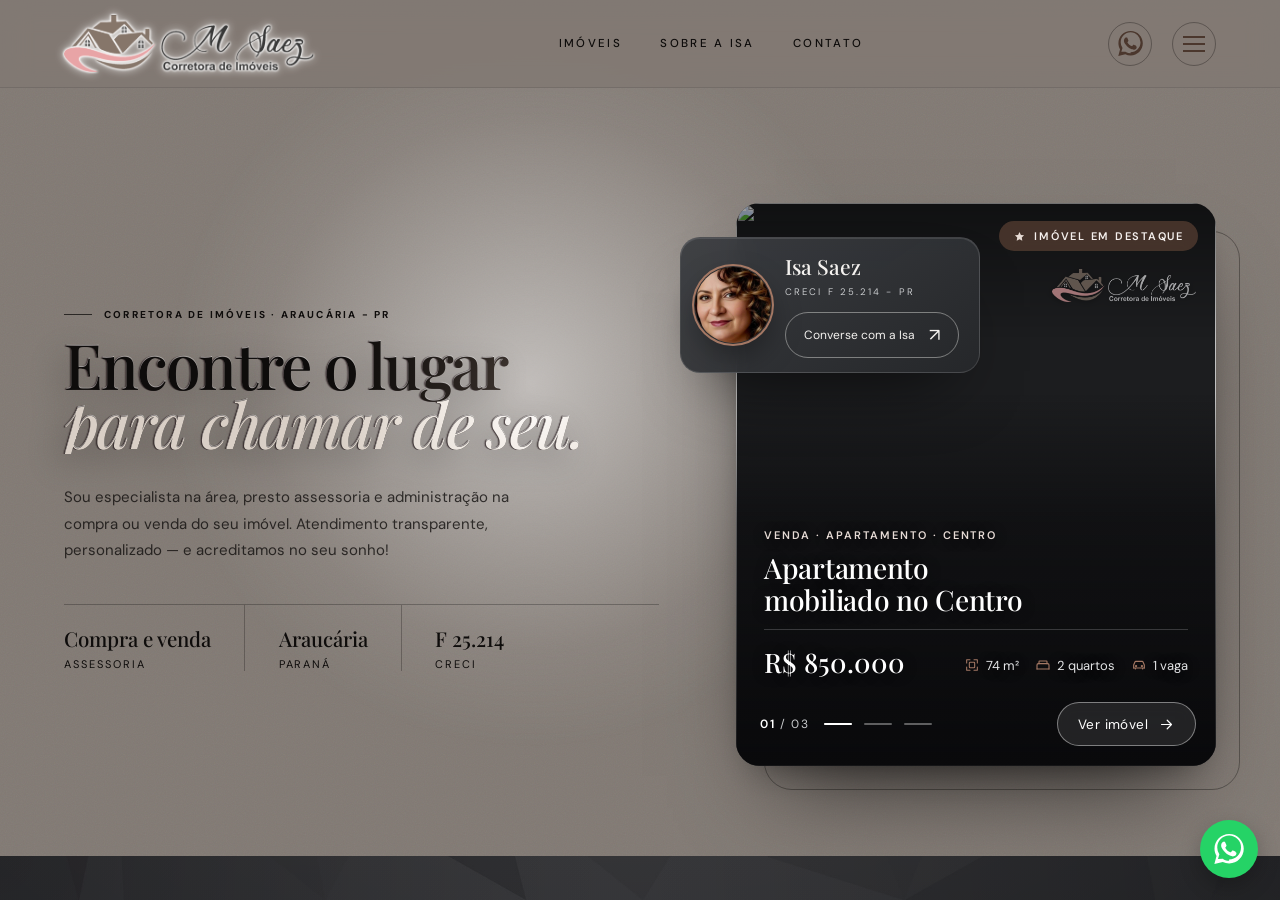
==== commit 26b545d6: "@ Foto em tela cheia abre inteira, sem corte A caixa da tela cheia e uma grade de linha automatica: " ====
--- a/index.html
+++ b/index.html
@@ -7,9 +7,9 @@
     <meta name="viewport" content="width=device-width, initial-scale=1.0" />
     <title>Isa Saez Corretora de Imóveis | Araucária - PR</title>
     <meta name="description" content="Isa Saez (Mariusa Felix Saez), corretora de imóveis em Araucária - PR, CRECI F 25.214. Assessoria na compra e venda do seu imóvel: atendimento transparente e personalizado." />
-    <script type="module" crossorigin src="./assets/site-Cv122gpE.js"></script>
+    <script type="module" crossorigin src="./assets/site-CPQAcCoB.js"></script>
     <link rel="modulepreload" crossorigin href="./assets/comodidades-BjMNz5xT.js">
-    <link rel="stylesheet" crossorigin href="./assets/site-D9T98Vpp.css">
+    <link rel="stylesheet" crossorigin href="./assets/site-DVVL_q0X.css">
   </head>
   <body>
     <div id="app"></div>
--- a/assets/site-DVVL_q0X.css
+++ b/assets/site-DVVL_q0X.css
@@ -0,0 +1 @@
+@import "https://fonts.googleapis.com/css2?family=DM+Sans:wght@400;500;600;700&family=Playfair+Display:ital,wght@0,500;0,600;1,500;1,600&display=swap";:root{color:#3b302d;font-synthesis:none;text-rendering:optimizelegibility;-webkit-font-smoothing:antialiased;--ink:#3b302d;--paper:#f8f4ee;--accent:#a96c4d;--line:#472f2524;background:#1f1714;font-family:DM Sans,sans-serif}*{box-sizing:border-box}body{min-width:320px;min-height:100vh;margin:0;overflow:hidden}button,select{font:inherit}button{cursor:pointer;border:0}a{color:inherit;text-decoration:none}.app-shell{background:linear-gradient(90deg,#231914ed,#231914ab),url(https://images.unsplash.com/photo-1600607687939-ce8a6c25118c?auto=format&fit=crop&w=2200&q=90) 50%/cover fixed;grid-template-columns:236px minmax(0,1fr);height:100vh;display:grid}.sidebar{color:#e9ded3;z-index:2;background:#2e221de6;border-right:1px solid #ffffff14;flex-direction:column;height:100vh;padding:34px 24px 26px;display:flex}.brand-mark,.mobile-brand{letter-spacing:-.05em;color:#e9c7ab;font-family:Playfair Display,serif;font-size:36px;line-height:.78}.brand-mark small,.mobile-brand small{letter-spacing:.22em;text-transform:uppercase;color:#c8a794;margin-left:4px;font-family:DM Sans,sans-serif;font-size:9px;display:block}.side-nav{gap:7px;margin-top:78px;display:grid}.nav-item{color:#a9978a;text-align:left;background:0 0;border-radius:4px;align-items:center;gap:13px;padding:13px 12px;font-size:13px;transition:all .2s;display:flex}.nav-item:hover,.nav-item.active{color:#fff8f0;background:#a96c4d}.nav-icon{text-align:center;width:20px;font-size:19px}.nav-item b{background:#ffffff26;border-radius:20px;margin-left:auto;padding:2px 6px;font-size:10px}.sidebar-bottom{margin-top:auto}.market-index{border-top:1px solid #ffffff1f;border-bottom:1px solid #ffffff1f;padding:17px 0}.index-heading{color:#d4ae91;gap:9px;margin-bottom:15px;font-size:12px;font-weight:600;display:flex}.index-row{grid-template-columns:1fr 1fr auto;align-items:center;padding:6px 0;font-size:10px;display:grid}.index-row small{color:#8d7d72}.index-row strong{font-size:11px;font-weight:500}.about-link,.contact-link{color:#bdab9e;text-align:left;background:0 0;justify-content:space-between;width:100%;padding:15px 1px 0;font-size:12px;display:flex}.contact-link{color:#e4bf9c}.main-content{scrollbar-color:#ad7958 #ffffff1a;scrollbar-width:thin;background:linear-gradient(#f9f5eff5,#efe5d8f0);min-width:0;height:100vh;overflow-y:auto}.topbar{color:#8a7970;border-bottom:1px solid var(--line);justify-content:space-between;align-items:center;height:76px;padding:0 clamp(26px,5vw,76px);display:flex}.breadcrumb{font-size:12px}.breadcrumb span{color:#c0aaa0;padding:0 10px}.top-actions{align-items:center;gap:16px;display:flex}.icon-button,.menu-button{color:#8b776e;background:0 0;font-size:19px}.avatar{color:#fff;background:#bf8a68;border-radius:50%;place-items:center;width:30px;height:30px;font-family:Playfair Display;display:grid}.menu-button,.mobile-brand{display:none}.hero-copy{justify-content:space-between;align-items:end;gap:30px;max-width:1100px;margin:0 auto;padding:68px clamp(26px,5vw,76px) 52px;display:flex}.eyebrow{text-transform:uppercase;letter-spacing:.22em;color:#ae7a5d;margin:0 0 14px;font-size:10px;font-weight:700}.hero-copy h1{letter-spacing:-.035em;color:#3d302c;margin:0;font-family:Playfair Display,serif;font-size:clamp(36px,4.4vw,63px);font-weight:500;line-height:.98}.hero-text{color:#8e7e74;max-width:320px;margin:22px 0 0;font-size:13px;line-height:1.6}.hero-whatsapp{color:#9c6448;white-space:nowrap;border-bottom:1px solid #bf9278;align-items:center;gap:26px;padding-bottom:8px;font-size:12px;display:flex}.hero-whatsapp strong{font-size:18px;font-weight:400}.catalog-panel{max-width:1200px;margin:0 auto;padding:0 clamp(26px,5vw,76px) 70px}.catalog-toolbar{border-top:1px solid var(--line);justify-content:space-between;align-items:end;padding-top:24px;display:flex}.catalog-toolbar h2{margin:0;font-family:Playfair Display,serif;font-size:27px;font-weight:500}.catalog-toolbar h2 span{color:#b18d79;vertical-align:top;margin-left:5px;font-family:DM Sans;font-size:11px}.filter-toggle{color:#8d6e5b;background:0 0;border-bottom:1px solid #b9917a;padding:8px 0;font-size:12px}.filter-toggle span{margin-left:12px}.filters{border-bottom:1px solid var(--line);gap:18px;padding:24px 0;display:flex}.filters label{color:#9a867a;text-transform:uppercase;letter-spacing:.12em;gap:6px;font-size:10px;display:grid}.filters select{color:#504039;text-transform:none;letter-spacing:0;background:0 0;border:0;outline:none;min-width:170px;padding:0;font-size:12px}.property-grid{grid-template-columns:repeat(3,minmax(0,1fr));gap:25px;padding-top:27px;display:grid}.property-card{background:#fff9;border:1px solid #7552401c;transition:transform .25s,box-shadow .25s;position:relative}.property-card:hover{transform:translateY(-4px);box-shadow:0 18px 35px #452b1e1f}.card-image{background:#ddd;width:100%;height:190px;padding:0;display:block;position:relative;overflow:hidden}.card-image img{object-fit:cover;width:100%;height:100%;transition:transform .5s;display:block}.property-card:hover .card-image img{transform:scale(1.04)}.property-tag{color:#fff8ef;text-transform:uppercase;letter-spacing:.12em;background:#a96c4d;padding:7px 12px;font-size:9px;position:absolute;top:13px;left:-1px}.photo-count{color:#fff;background:#1e140f73;padding:4px 7px;font-size:11px;position:absolute;bottom:10px;right:12px}.favorite-button{z-index:1;color:#8a604e;background:#fffaf4e0;border-radius:50%;width:30px;height:30px;font-size:17px;position:absolute;top:12px;right:12px}.favorite-button.is-favorite{color:#a64e42}.card-body{padding:18px 18px 14px}.card-type{color:#af7e64;text-transform:uppercase;letter-spacing:.14em;margin:0 0 8px;font-size:9px}.card-body h3{margin:0;font-family:Playfair Display,serif;font-size:19px;font-weight:500;line-height:1.15}.price{color:#9c6248;margin:10px 0 16px;font-size:16px;font-weight:600}.property-meta{color:#84756d;border-top:1px solid var(--line);border-bottom:1px solid var(--line);white-space:nowrap;gap:12px;padding:11px 0;font-size:10px;display:flex}.card-footer{color:#a39187;justify-content:space-between;align-items:center;padding-top:13px;font-size:10px;display:flex}.card-footer button{color:#946149;background:0 0;font-size:10px}.card-footer b{margin-left:4px;font-size:15px}.empty-state{text-align:center;color:#927f73;grid-column:1/-1;padding:80px 0}.empty-state span{font-size:32px}.empty-state h3{color:var(--ink);margin:15px 0 5px;font-family:Playfair Display;font-size:24px;font-weight:500}.empty-state p{margin:0;font-size:12px}.floating-whatsapp{color:#fbf6ee;z-index:3;background:#496653;align-items:center;gap:15px;padding:13px 17px;font-size:11px;display:flex;position:fixed;bottom:25px;right:25px;box-shadow:0 8px 22px #342a2133}.floating-whatsapp b{font-size:17px;font-weight:400}.modal{z-index:10;display:none;position:fixed;inset:0}.modal[aria-hidden=false]{place-items:center;display:grid}.modal-backdrop{-webkit-backdrop-filter:blur(4px);backdrop-filter:blur(4px);background:#221712b8;position:absolute;inset:0}.modal-card{z-index:1;background:#f8f2e9;grid-template-columns:1fr 1fr;width:calc(100% - 40px);max-width:780px;max-height:88vh;display:grid;position:relative;overflow:auto}.modal-card>img{object-fit:cover;width:100%;height:100%;min-height:400px}.modal-content{align-self:center;padding:48px 36px}.modal-content h2{margin:0;font-family:Playfair Display;font-size:32px;font-weight:500;line-height:1.05}.modal-content>p:not(.card-type):not(.price){color:#87776d;margin:22px 0;font-size:13px;line-height:1.7}.modal-contact{color:#fff;background:#496653;justify-content:space-between;margin-top:28px;padding:14px 16px;font-size:11px;display:flex}.modal-close{z-index:2;color:#685348;background:#ffffffd1;border-radius:50%;width:30px;height:30px;font-size:21px;position:absolute;top:12px;right:15px}@media (width<=900px){.app-shell{grid-template-columns:1fr}.sidebar{width:236px;transition:left .25s;position:fixed;top:0;left:-250px}.sidebar.is-open{left:0}.menu-button,.mobile-brand{display:block}.mobile-brand{font-size:25px}.breadcrumb{display:none}.topbar{height:62px;padding:0 22px}.hero-copy{padding:52px 22px 42px}.catalog-panel{padding-left:22px;padding-right:22px}.property-grid{grid-template-columns:repeat(2,minmax(0,1fr))}.filters{flex-wrap:wrap}.filters select{min-width:145px}}@media (width<=580px){body{overflow:auto}.main-content{height:auto;min-height:100vh;overflow:visible}.hero-copy{padding-top:44px;display:block}.hero-whatsapp{margin-top:30px;display:inline-flex}.catalog-toolbar{align-items:center}.catalog-toolbar h2{font-size:23px}.filters{display:none}.filters.is-open{grid-template-columns:1fr 1fr;display:grid}.filters label:last-child{grid-column:1/-1}.property-grid{grid-template-columns:1fr;gap:18px}.card-image{height:220px}.floating-whatsapp span{display:none}.floating-whatsapp{border-radius:50%;justify-content:center;width:49px;height:49px;bottom:17px;right:17px}.modal-card{grid-template-columns:1fr;max-height:90vh}.modal-card>img{min-height:230px;max-height:260px}.modal-content{padding:28px 24px 30px}.property-meta{gap:8px;font-size:9px}}@media (width>=1200px){.property-grid{grid-template-columns:repeat(3,minmax(250px,1fr));gap:28px}.card-image{height:210px}}@media (width<=580px){.topbar{padding:0 18px}.top-actions{gap:11px}.hero-copy{padding-left:18px;padding-right:18px}.hero-copy h1{font-size:clamp(39px,11vw,50px);line-height:1.02}.hero-text{max-width:285px;font-size:12px}.catalog-panel{padding-left:18px;padding-right:18px}.catalog-toolbar{gap:14px}.catalog-toolbar h2{font-size:22px}.filter-toggle{flex-shrink:0}.filters.is-open{gap:16px 12px;padding:20px 0}.filters select{min-width:0;max-width:100%}.card-body{padding:17px 15px 14px}.property-meta{justify-content:space-between;gap:5px}.property-meta span{text-overflow:ellipsis;overflow:hidden}.card-footer button{font-size:10px}.card-image{height:205px}}.app-shell{grid-template-columns:1fr}.sidebar{width:236px;transition:transform .25s;position:fixed;inset:0 auto 0 0;transform:translate(-100%);box-shadow:18px 0 40px #1f171433}.sidebar.is-open{transform:translate(0)}.menu-button{width:28px;height:34px;font-size:0;display:block;position:relative}.menu-button:after{content:"";background:linear-gradient(#a96559 0 2px,#0000 2px 7px,#a96559 7px 9px,#0000 9px 14px,#a96559 14px 16px);width:22px;height:16px;display:block}.menu-button{color:#0000;text-indent:-9999px;overflow:hidden}.menu-button:after{color:#d6a491;text-indent:0}.mobile-brand{font-size:25px;display:block}:root{--ink:#f4e5dc;--paper:#4a2d29;--accent:#d6a491;--line:#d6a4913d}.topbar{color:#d6a491;border-color:var(--line)}.icon-button,.menu-button{color:#d6a491}.avatar{color:#4a2d29;background:#d6a491}.hero-copy h1 em,.hero-text,.hero-whatsapp{color:#d6a491}.hero-text{opacity:.78}.catalog-toolbar{border-color:var(--line)}.filter-toggle{color:#f0cabb;border-color:#d6a491}.filters{border-color:var(--line)}.filters label{color:#d6a491}.property-card{background:#4a2d29e6;border-color:#d6a49133}.property-card:hover{box-shadow:0 18px 35px #0000004d}.card-body h3{color:#f8e9df}.property-meta{color:#dbc4b8;border-color:var(--line)}.modal-card{color:#f8e9df;background:#4a2d29}.modal-close{color:#4a2d29;background:#d6a491}.app-shell{--nude:#e4c5b7}.brand-mark,.mobile-brand{color:#e4c5b7}.brand-mark small,.mobile-brand small{color:#d3afa0}.index-heading,.contact-link,.hero-copy h1 em,.hero-text,.hero-whatsapp,.card-type,.price,.filter-toggle,.filters label,.catalog-toolbar h2 span{color:#e4c5b7}.avatar,.floating-whatsapp,.modal-contact,.modal-close{background:#e4c5b7}.menu-button:after{color:#a96559}.topbar{background:#e2ddd4;border-bottom:1px solid #4a2d2924;min-height:88px}.header-brand{color:#f1dacf;flex-direction:column;align-items:flex-start;min-width:145px;line-height:.85;display:flex}.header-brand img{object-fit:contain;object-position:left center;width:220px;height:auto;max-height:56px;display:block}.header-brand strong{letter-spacing:.02em;font-family:Playfair Display,serif;font-size:25px;font-style:italic;font-weight:500}.header-brand small{color:#d8b8aa;letter-spacing:.2em;text-transform:uppercase;margin-top:7px;font-size:8px}.breadcrumb{color:#e0c4b7;letter-spacing:.02em;font-size:12px}.top-actions{gap:20px}.icon-button{opacity:.8;font-size:22px}.avatar{color:#4a2d29;background:#e4c5b7;width:42px;height:42px;font-size:19px}.whatsapp-icon{color:#a96559;place-items:center;width:32px;height:32px;transition:transform .2s,color .2s;display:grid}.whatsapp-icon svg{fill:currentColor;width:25px;height:25px}.whatsapp-icon:hover{color:#7d4a42;transform:scale(1.08)}.hero-copy h1,.catalog-toolbar h2{color:#4a2d29}.hero-text,.breadcrumb{color:#765c54}.property-card{background:#ffffff9e}.hero-copy h1,.catalog-toolbar h2,.card-body h3,.modal-content h2{color:#4a2d29}.hero-copy h1 em,.eyebrow,.card-type,.price,.index-heading,.contact-link,.hero-whatsapp,.filter-toggle,.filters label{color:#a96559}.hero-whatsapp,.filter-toggle{border-color:#c88f80}.property-meta{color:#80665d}.card-footer{color:#967a70}.catalog-toolbar h2 span{color:#b97868}.filters select{color:#4a2d29}.floating-whatsapp,.modal-contact{color:#fff8f3;background:#a96559}.modal-content>p:not(.card-type):not(.price){color:#80665d}.nav-item{position:relative}.nav-item .nav-icon{height:22px;font-size:0;position:relative}.nav-item .nav-icon:before{content:"";background:currentColor;width:20px;height:20px;margin:auto;display:block;-webkit-mask:none 50%/contain no-repeat;mask:none 50%/contain no-repeat}.nav-item:first-child .nav-icon:before{-webkit-mask-image:url("data:image/svg+xml,%3Csvg xmlns='http://www.w3.org/2000/svg' viewBox='0 0 24 24' fill='none' stroke='black' stroke-width='1.8'%3E%3Cpath d='m3 10 9-7 9 7v10a1 1 0 0 1-1 1H4a1 1 0 0 1-1-1Z'/%3E%3Cpath d='M9 21v-7h6v7'/%3E%3C/svg%3E");mask-image:url("data:image/svg+xml,%3Csvg xmlns='http://www.w3.org/2000/svg' viewBox='0 0 24 24' fill='none' stroke='black' stroke-width='1.8'%3E%3Cpath d='m3 10 9-7 9 7v10a1 1 0 0 1-1 1H4a1 1 0 0 1-1-1Z'/%3E%3Cpath d='M9 21v-7h6v7'/%3E%3C/svg%3E")}.nav-item:nth-child(2) .nav-icon:before{-webkit-mask-image:url("data:image/svg+xml,%3Csvg xmlns='http://www.w3.org/2000/svg' viewBox='0 0 24 24' fill='none' stroke='black' stroke-width='1.8'%3E%3Cpath d='M20.8 8.7c0 5.2-8.8 11.2-8.8 11.2S3.2 13.9 3.2 8.7A4.7 4.7 0 0 1 12 6a4.7 4.7 0 0 1 8.8 2.7Z'/%3E%3C/svg%3E");mask-image:url("data:image/svg+xml,%3Csvg xmlns='http://www.w3.org/2000/svg' viewBox='0 0 24 24' fill='none' stroke='black' stroke-width='1.8'%3E%3Cpath d='M20.8 8.7c0 5.2-8.8 11.2-8.8 11.2S3.2 13.9 3.2 8.7A4.7 4.7 0 0 1 12 6a4.7 4.7 0 0 1 8.8 2.7Z'/%3E%3C/svg%3E")}.nav-item:nth-child(3) .nav-icon:before{-webkit-mask-image:url("data:image/svg+xml,%3Csvg xmlns='http://www.w3.org/2000/svg' viewBox='0 0 24 24' fill='none' stroke='black' stroke-width='1.8'%3E%3Ccircle cx='12' cy='12' r='9'/%3E%3Cpath d='M12 7v5l3 2'/%3E%3C/svg%3E");mask-image:url("data:image/svg+xml,%3Csvg xmlns='http://www.w3.org/2000/svg' viewBox='0 0 24 24' fill='none' stroke='black' stroke-width='1.8'%3E%3Ccircle cx='12' cy='12' r='9'/%3E%3Cpath d='M12 7v5l3 2'/%3E%3C/svg%3E")}.icon-button{width:27px;height:27px;font-size:0;position:relative}.icon-button:before{content:"↗";color:#c88f80;font-size:23px;display:block}.favorite-button{transition:transform .18s,background .18s}.favorite-button:hover{background:#e4c5b7;transform:scale(1.1)}.property-grid{isolation:isolate;background:linear-gradient(#140c0a80,#140c0ab8),url(./damask-background-BNqUvteV.jpg) 50%/cover fixed;border:1px solid #4a2d2938;padding:32px;position:relative;overflow:hidden;box-shadow:inset 0 0 80px #0000006b}.property-grid:before{content:"";z-index:-1;pointer-events:none;background:radial-gradient(at 0 0,#00000094,#0000 28%),radial-gradient(at 100% 0,#00000080,#0000 30%),radial-gradient(at 0 100%,#0000009e,#0000 30%),radial-gradient(at 100% 100%,#000000a8,#0000 32%),linear-gradient(90deg,#1a100d1f,#0000 56%,#00000047);position:absolute;inset:0}.property-grid .property-card{-webkit-backdrop-filter:blur(2px);backdrop-filter:blur(2px);background:#372722c7;border-color:#e4c5b733;box-shadow:0 10px 24px #0000002e}@media (width<=580px){.property-grid{margin-left:-2px;margin-right:-2px;padding:16px}}.catalog-panel{background:linear-gradient(#140c0a8a,#140c0ab8),url(./damask-background-BNqUvteV.jpg) 50%/cover fixed;max-width:none;padding:38px clamp(26px,5vw,76px) 78px;position:relative;overflow:hidden}.catalog-toolbar{border-top-color:#e4c5b747}.catalog-toolbar h2{color:#fff4ed}.filters{border-bottom-color:#e4c5b747}.property-grid{box-shadow:none;background:0 0;border:0;padding:32px 0 0;overflow:visible}.property-grid:before{display:none}@media (width<=580px){.catalog-panel{padding:28px 18px 60px}.property-grid{margin-left:0;margin-right:0;padding:20px 0 0}}.modal-card{color:#4a2d29;background:#e2ddd4;width:calc(100% - 48px);max-width:1120px;max-height:92vh;display:block;overflow:auto}.detail-layout{grid-template-columns:minmax(0,1.02fr) minmax(380px,.98fr);min-height:650px;display:grid}.detail-gallery{background:#4a2d29;flex-direction:column;gap:14px;padding:24px;display:flex}.detail-hero-image{object-fit:cover;width:100%;height:475px;display:block}.detail-thumbs{grid-template-columns:repeat(3,1fr);gap:10px;display:grid}.detail-thumb{opacity:.68;background:#372522;border:2px solid #0000;height:84px;padding:0;overflow:hidden}.detail-thumb.is-selected{opacity:1;border-color:#e4c5b7}.detail-thumb img{object-fit:cover;width:100%;height:100%;display:block}.detail-content{flex-direction:column;padding:48px 48px 42px;display:flex}.detail-heading{justify-content:space-between;align-items:start;gap:20px;display:flex}.detail-content h2{color:#4a2d29;max-width:420px;margin:0;font-family:Playfair Display,serif;font-size:42px;font-weight:500;line-height:1.02}.detail-location{color:#80665d;margin:10px 0 0;font-size:12px}.detail-status{color:#a96559;text-transform:uppercase;letter-spacing:.12em;white-space:nowrap;border:1px solid #c88f80;padding:7px 9px;font-size:9px}.detail-price{color:#a96559;margin:25px 0;font-size:22px;font-weight:600}.detail-specs{border-top:1px solid #4a2d292e;border-bottom:1px solid #4a2d292e;grid-template-columns:repeat(3,1fr);gap:12px;padding:16px 0;display:grid}.detail-specs span{gap:5px;display:grid}.detail-specs b{color:#a96559;font-size:18px;font-weight:400}.detail-specs strong{color:#4a2d29;font-size:14px}.detail-specs small{color:#80665d;text-transform:uppercase;letter-spacing:.08em;font-size:9px}.detail-story{margin:28px 0 20px}.detail-story h3{color:#4a2d29;margin:0 0 12px;font-family:Playfair Display,serif;font-size:23px;font-weight:500}.detail-story p:not(.eyebrow){color:#72534b;margin:8px 0;font-size:12px;line-height:1.7}.detail-accordion{color:#4a2d29;border-top:1px solid #4a2d292e;border-bottom:1px solid #4a2d292e;padding:13px 0}.detail-accordion summary{cursor:pointer;justify-content:space-between;font-size:12px;font-weight:600;list-style:none;display:flex}.detail-accordion summary::-webkit-details-marker{display:none}.detail-accordion[open] summary span{transform:rotate(45deg)}.detail-accordion summary span{transition:transform .2s}.detail-accordion div{color:#80665d;padding-top:12px;font-size:11px;line-height:1.6}.detail-cta{color:#fff8f3;background:#a96559;justify-content:space-between;align-items:center;margin-top:auto;padding:16px 18px;font-size:12px;display:flex}.detail-cta b{font-size:18px;font-weight:400}@media (width<=760px){.modal-card{width:calc(100% - 24px);max-height:94vh}.detail-layout{grid-template-columns:1fr}.detail-gallery{padding:14px}.detail-hero-image{height:270px}.detail-thumb{height:62px}.detail-content{padding:30px 22px 24px}.detail-content h2{font-size:32px}.detail-status{font-size:8px}.detail-cta{margin-top:26px}}.modal-card:has(.detail-layout){border-radius:0;width:100%;max-width:none;height:100vh;max-height:none}.modal-card:has(.detail-layout) .detail-layout{min-height:100vh}:root{--sand-50:#fbf7f1;--sand-100:#f5eee4;--sand-200:#efe5d8;--sand-300:#e4d6c2;--sand:#cfb591;--sand-600:#b79a74;--sand-line:#4a2d2924;--cocoa:#4a2d29;--cocoa-soft:#6b5148;--cocoa-mute:#8a7166;--terra:#a96559}.breadcrumb,.hero-text{color:var(--cocoa-soft)}.hero-copy .eyebrow{color:var(--terra)}.catalog-panel .filters label{color:#e4c5b7}.header-brand img{width:250px;max-height:64px}.modal-card:has(.detail-page){scrollbar-width:thin;scrollbar-color:#d6a491 #f2eae1;background:#f7f1ea;border-radius:0;width:100%;max-width:none;height:100vh;max-height:none;padding:0;position:relative;overflow:auto}.detail-page{--ink:#3d2521;--ink-soft:#6e564e;--muted:#9a8279;--pink:#d6a491;--pink-soft:#ebd5c8;--pink-wash:#faf1eb;--sand:#cfb591;--paper:#fffcf9;--hair:#3d25211a;max-width:1080px;color:var(--ink);flex-direction:column;gap:clamp(48px,7vw,84px);margin:0 auto;padding:34px clamp(18px,5vw,40px) 120px;display:flex}.detail-page .modal-close{background:var(--paper);width:40px;height:40px;color:var(--ink);border:1px solid var(--hair);font-size:22px;line-height:1;transition:background .2s,color .2s;position:fixed;top:26px;right:26px;box-shadow:0 6px 20px #3d25211a}.detail-breadcrumb{border-bottom:1px solid var(--hair);letter-spacing:.04em;color:var(--muted);background:0 0;flex-wrap:wrap;align-items:center;gap:10px;padding:0 0 18px;font-size:11.5px;display:flex}.detail-breadcrumb a{color:var(--ink-soft);align-items:center;gap:8px;display:inline-flex}.detail-breadcrumb a:hover{color:var(--pink)}.detail-breadcrumb a svg{width:13px;height:13px;color:var(--pink)}.detail-breadcrumb i{color:#3d252138;font-style:normal}.detail-breadcrumb .detail-back{color:var(--ink-soft);letter-spacing:.04em;background:0 0;margin-left:auto;padding:0;font-size:11.5px}.detail-breadcrumb .detail-back:hover{color:var(--pink)}.detail-hero{grid-template-columns:minmax(0,1.35fr) minmax(230px,.65fr);align-items:end;gap:clamp(24px,5vw,64px);display:grid}.detail-hero .eyebrow{letter-spacing:.3em;color:var(--pink);margin:0 0 16px;font-size:9.5px}.detail-title{letter-spacing:-.01em;color:var(--ink);margin:0;font-family:Playfair Display,serif;font-size:clamp(30px,4.6vw,52px);font-weight:500;line-height:1.06}.detail-place{letter-spacing:.02em;color:var(--ink-soft);margin:18px 0 0;font-size:13px}.detail-price{text-align:right}.detail-price small{text-transform:uppercase;letter-spacing:.3em;color:var(--muted);font-size:9.5px;display:block}.detail-price strong{color:var(--ink);margin-top:12px;font-family:Playfair Display,serif;font-size:clamp(28px,3.6vw,40px);font-weight:500;line-height:1;display:block}.detail-price span{letter-spacing:.04em;color:var(--muted);margin-top:10px;font-size:11.5px;display:block}.detail-tools{gap:10px;margin-top:26px;display:flex}.detail-tools button{border:1px solid var(--hair);width:42px;height:42px;color:var(--ink-soft);background:0 0;border-radius:50%;place-items:center;transition:all .2s;display:grid}.detail-tools button svg{width:17px;height:17px}.detail-tools button:hover{border-color:var(--pink);color:var(--pink)}.detail-gallery-block{flex-direction:column;gap:14px;display:flex}.detail-stage{background:var(--pink-wash);border-radius:3px;place-items:center;display:grid;position:relative;overflow:hidden}.detail-stage .detail-hero-image{object-fit:cover;width:100%;height:clamp(300px,60vh,620px);display:block}.stage-nav{width:44px;height:44px;color:var(--ink);opacity:0;background:#fffcf9db;border-radius:50%;place-items:center;transition:opacity .25s,background .2s;display:grid;position:absolute;top:50%;transform:translateY(-50%);box-shadow:0 4px 16px #3d252124}.detail-stage:hover .stage-nav{opacity:1}.stage-nav svg{width:18px;height:18px}.stage-nav:hover{background:var(--paper);color:var(--pink)}.stage-nav.is-prev{left:18px}.stage-nav.is-prev svg{transform:rotate(180deg)}.stage-nav.is-next{right:18px}.detail-thumbs{scrollbar-width:thin;scrollbar-color:var(--pink-soft) transparent;gap:10px;padding-bottom:4px;display:flex;overflow-x:auto}.detail-thumbs .detail-thumb{background:var(--pink-wash);opacity:.55;border:0;border-radius:2px;flex:0 0 104px;height:70px;padding:0;transition:opacity .22s;overflow:hidden}.detail-thumbs .detail-thumb:after{content:"";position:absolute}.detail-thumbs .detail-thumb:hover{opacity:.85}.detail-thumbs .detail-thumb.is-selected{opacity:1;outline:1px solid var(--pink);outline-offset:2px}.detail-thumbs .detail-thumb img{object-fit:cover;width:100%;height:100%;display:block}.detail-badges{border-top:1px solid var(--hair);border-bottom:1px solid var(--hair);grid-template-columns:repeat(4,minmax(0,1fr));display:grid}.badge-item{text-align:center;flex-direction:column;align-items:center;gap:9px;padding:26px 12px;display:flex}.badge-item+.badge-item{border-left:1px solid var(--hair)}.badge-tile{width:auto;height:auto;color:var(--pink);background:0 0;place-items:center;display:grid}.badge-tile.is-dark{color:var(--pink);background:0 0}.badge-tile svg{width:22px;height:22px}.badge-item strong{letter-spacing:.01em;color:var(--ink);font-size:14px;font-weight:500}.badge-item small{text-transform:uppercase;letter-spacing:.18em;color:var(--muted);font-size:8.5px}.detail-panel{box-shadow:none;background:0 0;border:0}.panel-head{border-bottom:1px solid var(--hair);color:inherit;background:0 0;margin-bottom:30px;padding:0 0 22px;display:block}.panel-head:after,.panel-icon{display:none}.panel-head h2{text-align:left;letter-spacing:.01em;color:var(--ink);margin:0;font-family:Playfair Display,serif;font-size:clamp(20px,2.4vw,26px);font-weight:500}.panel-tab{text-transform:uppercase;letter-spacing:.3em;color:var(--pink);background:0 0;padding:0;font-size:9.5px;display:inline-block}.panel-body{padding:0}.detail-page .detail-story{max-width:660px;margin:0}.detail-page .detail-story p:not(.eyebrow){color:var(--ink-soft);margin:0 0 16px;font-size:14.5px;line-height:1.82}.detail-page .detail-story p.detail-note{letter-spacing:.03em;color:var(--muted);margin-top:22px;font-size:11.5px}.spec-table{grid-template-columns:repeat(2,minmax(0,1fr));gap:0 clamp(28px,5vw,64px);margin:44px 0 0;padding:0;list-style:none;display:grid}.spec-table li{border-bottom:1px solid var(--hair);justify-content:space-between;align-items:baseline;gap:16px;padding:15px 0;font-size:13.5px;display:flex;background:0 0!important}.spec-table li span{letter-spacing:.02em;color:var(--muted);align-items:center;gap:0;font-weight:400;display:inline-flex}.spec-table li span svg{display:none}.spec-table li b{color:var(--ink);text-align:right;font-weight:500}.spec-badge{background:var(--pink-wash);letter-spacing:.02em;border-radius:999px;margin-left:10px;padding:2px 8px;font-size:10.5px;font-weight:500;display:inline-block;color:var(--pink)!important}.feature-groups{grid-template-columns:repeat(2,minmax(0,1fr));gap:40px clamp(28px,5vw,64px);margin-top:56px;display:grid}.feature-group h3{text-transform:uppercase;letter-spacing:.28em;color:var(--pink);margin:0 0 18px;font-size:9.5px;font-weight:600}.feature-group ul{gap:11px;margin:0;padding:0;list-style:none;display:grid}.feature-group li{color:var(--ink-soft);align-items:center;gap:11px;padding:0;font-size:13.5px;font-weight:400;display:flex}.feature-group li svg{width:14px;height:14px;color:var(--pink);flex:none}.detail-condo{border-top:1px solid var(--hair);justify-content:space-between;align-items:flex-end;gap:16px;margin-top:56px;padding-top:26px;display:flex}.detail-condo small{text-transform:uppercase;letter-spacing:.28em;color:var(--muted);font-size:9.5px;display:block}.detail-condo strong{color:var(--ink);margin-top:10px;font-family:Playfair Display,serif;font-size:22px;font-weight:500;display:block}.ref-badge{letter-spacing:.14em;text-transform:uppercase;color:var(--muted);background:0 0;border-radius:0;padding:0;font-size:11px}.broker-body{background:var(--pink-wash);border-radius:3px;align-items:center;gap:26px;padding:34px clamp(22px,4vw,40px);display:flex}.broker-avatar{background:var(--pink);color:#fff;border-radius:50%;flex:none;place-items:center;width:84px;height:84px;font-family:Playfair Display,serif;font-size:34px;font-weight:500;display:grid}.broker-info small{text-transform:uppercase;letter-spacing:.28em;color:var(--muted);font-size:9.5px}.broker-info strong{color:var(--ink);margin:8px 0 12px;font-family:Playfair Display,serif;font-size:26px;font-weight:500;display:block}.broker-line{color:var(--ink-soft);align-items:center;gap:10px;font-size:14px;display:inline-flex}.broker-line svg{width:17px;height:17px;color:var(--pink)}.broker-line:hover{color:var(--pink)}.broker-social{width:22px;height:22px;color:var(--muted);vertical-align:-5px;place-items:center;margin:0 0 0 20px;display:inline-grid}.broker-social svg{width:18px;height:18px}.broker-social:hover{color:var(--pink)}.detail-form{gap:0;max-width:620px;display:grid}.detail-form input,.detail-form textarea{font:inherit;border:0;border-bottom:1px solid var(--hair);color:var(--ink);resize:vertical;background:0 0;border-radius:0;padding:16px 2px;font-size:14px;transition:border-color .2s}.detail-form input::placeholder,.detail-form textarea::placeholder{color:var(--muted);letter-spacing:.02em}.detail-form input:focus,.detail-form textarea:focus{border-bottom-color:var(--pink);outline:none}.detail-form textarea{resize:none;min-height:110px;padding-top:18px}.form-action{border:1px solid var(--hair);color:var(--ink);letter-spacing:.04em;background:0 0;border-radius:2px;justify-content:center;align-items:center;gap:10px;margin-top:14px;padding:17px 22px;font-size:13px;transition:all .2s;display:flex}.form-action svg{width:16px;height:16px;color:var(--pink)}.form-action:hover{border-color:var(--pink)}.form-action[data-detail-send=whatsapp]{background:var(--ink);border-color:var(--ink);color:var(--paper);margin-top:0}.form-action[data-detail-send=whatsapp]:hover{background:#2e1c19}.form-or{text-align:center;text-transform:uppercase;letter-spacing:.3em;color:var(--muted);margin:16px 0 4px;font-size:9.5px}.detail-proposal{border:1px dashed var(--pink-soft);width:100%;max-width:620px;color:var(--ink-soft);letter-spacing:.04em;box-shadow:none;background:0 0;border-radius:2px;justify-content:center;align-items:center;gap:10px;margin-top:14px;padding:18px;font-size:13px;transition:all .2s;display:flex}.detail-proposal svg{width:16px;height:16px;color:var(--pink)}.detail-proposal:hover{border-style:solid;border-color:var(--pink);color:var(--ink)}.related-list{grid-template-columns:repeat(3,minmax(0,1fr));gap:clamp(18px,3vw,28px);padding:0;display:grid}.related-item{cursor:pointer}.related-item h4{color:var(--ink);margin:16px 0 6px;font-family:Playfair Display,serif;font-size:17px;font-weight:500;line-height:1.3;transition:color .2s}.related-item:hover h4{color:var(--pink)}.related-row{background:0 0;border:0;display:block}.related-row img{object-fit:cover;border-radius:3px;width:100%;height:190px;transition:opacity .25s;display:block}.related-item:hover .related-row img{opacity:.86}.related-info{flex-direction:column;gap:10px;padding:14px 0 0;display:flex}.related-info strong{letter-spacing:.01em;color:var(--ink);font-size:16px;font-weight:600}.related-meta{color:var(--muted);gap:18px;font-size:12.5px;display:flex}.related-meta span{align-items:center;gap:6px;display:inline-flex}.related-meta svg{width:15px;height:15px;color:var(--pink)}@media (width<=820px){.detail-page{gap:44px;padding:22px 18px 90px}.detail-page .modal-close{width:36px;height:36px;top:14px;right:14px}.detail-hero{grid-template-columns:1fr;align-items:start;gap:22px}.detail-price{text-align:left}.detail-badges{grid-template-columns:repeat(2,minmax(0,1fr))}.badge-item:nth-child(3){border-left:0}.badge-item:nth-child(n+3){border-top:1px solid var(--hair)}.spec-table,.feature-groups,.related-list{grid-template-columns:1fr}.feature-groups{gap:32px}.broker-body{flex-direction:column;align-items:flex-start;gap:18px;padding:26px 22px}.stage-nav{opacity:1;width:38px;height:38px}.stage-nav.is-prev{left:10px}.stage-nav.is-next{right:10px}.detail-breadcrumb .detail-back{margin-left:0}}@media print{.detail-tools,.detail-form,.detail-proposal,.modal-close,.stage-nav,.detail-back,.floating-whatsapp{display:none!important}.modal-card:has(.detail-page){background:#fff;height:auto}.detail-page{color:#2b1c19}}.modal-card:has(.detail-page):before{content:"";z-index:0;pointer-events:none;background:radial-gradient(at 0 0,#0000008a,#0000 26%),radial-gradient(at 100% 0,#00000070,#0000 28%),radial-gradient(at 0 100%,#00000094,#0000 28%),radial-gradient(at 100% 100%,#0000009e,#0000 30%);position:fixed;inset:0}.detail-page{z-index:1;--ink:#f7ebe3;--ink-soft:#dcc6ba;--muted:#ae9488;--pink:#d6a491;--pink-soft:#d6a4915c;--pink-wash:#1c120f8c;--paper:#372722d1;--hair:#e4c5b729;position:relative}.detail-page .modal-close{color:var(--ink);border-color:var(--hair);background:#372722eb;box-shadow:0 6px 20px #00000052}.detail-breadcrumb i{color:#e4c5b747}.detail-tools button.is-copied{color:#fff8f3;background:#6f9a7c;border-color:#6f9a7c}.stage-nav{color:var(--ink);background:#1c120fb8;box-shadow:0 4px 16px #0000004d}.stage-nav:hover{color:var(--pink);background:#1c120fe6}.broker-body{border:1px solid var(--hair);background:#37272299}.detail-form input,.detail-form textarea{color:var(--ink)}.detail-proposal{border-color:var(--pink-soft)}@media print{.modal-card:has(.detail-page){background:#fff}.modal-card:has(.detail-page):before{display:none}.detail-page{--ink:#2b1c19;--ink-soft:#4a3a34;--muted:#7a675f;--hair:#0000001f}}.site-footer{--f-ink:#f7ebe3;--f-soft:#dcc6ba;--f-muted:#ae9488;--f-pink:#d6a491;--f-panel:#2d1f1bb8;--f-hair:#e4c5b729;color:var(--f-soft);background:linear-gradient(#140c0ab8,#0e0908e0),url(./damask-background-BNqUvteV.jpg) 50%/cover fixed;margin-top:0;font-size:13px;position:relative}.footer-inner{flex-direction:column;gap:44px;max-width:1200px;margin:0 auto;padding:56px clamp(20px,5vw,60px) 48px;display:flex}.footer-searches h3{background:var(--f-panel);border:1px solid var(--f-hair);text-align:center;color:var(--f-ink);border-radius:2px;margin:0 0 22px;padding:14px 20px;font-family:Playfair Display,serif;font-size:19px;font-weight:500}.footer-tags{flex-wrap:wrap;justify-content:center;gap:9px;display:flex}.footer-tags button{border:1px solid var(--f-hair);color:var(--f-soft);letter-spacing:.01em;background:#2d1f1b99;border-radius:2px;padding:9px 16px;font-size:12.5px;transition:all .2s}.footer-tags button b{color:var(--f-ink);font-weight:600}.footer-columns{grid-template-columns:repeat(4,minmax(0,1fr));gap:clamp(14px,2vw,22px);display:grid}.footer-col{background:var(--f-panel);border:1px solid var(--f-hair);border-radius:2px;overflow:hidden}.footer-col h4{border-bottom:1px solid var(--f-hair);text-transform:uppercase;letter-spacing:.22em;color:var(--f-pink);margin:0;padding:15px 18px;font-size:9.5px;font-weight:600}.footer-col ul{margin:0;padding:0;list-style:none}.footer-col button{text-align:left;width:100%;color:var(--f-soft);background:0 0;padding:13px 18px;font-size:13px;transition:all .18s;display:block}.footer-contact{border-top:1px solid var(--f-hair);grid-template-columns:auto minmax(0,1fr) auto;align-items:center;gap:clamp(24px,5vw,56px);padding-top:38px;display:grid}.footer-brand img{object-fit:contain;object-position:left center;filter:brightness(0)invert()sepia(.35)saturate(1.5)hue-rotate(320deg);opacity:.92;width:210px;max-height:76px;display:block}.footer-lines{flex-wrap:wrap;gap:14px 34px;display:flex}.footer-lines a{color:var(--f-soft);align-items:center;gap:10px;font-size:13.5px;transition:color .2s;display:inline-flex}.footer-lines a svg{width:17px;height:17px;color:var(--f-pink);flex:none}.footer-lines a:hover{color:var(--f-ink)}.footer-creci{text-transform:uppercase;letter-spacing:.24em;color:var(--f-muted);white-space:nowrap;margin:0;font-size:9.5px}.footer-bar{border-top:1px solid var(--f-hair);color:var(--f-muted);background:#0a0605b3;flex-wrap:wrap;justify-content:space-between;align-items:center;gap:12px 24px;padding:16px clamp(20px,5vw,60px);font-size:11.5px;display:flex}.footer-address{align-items:center;gap:9px;display:inline-flex}.footer-address svg{width:14px;height:14px;color:var(--f-pink)}@media (width<=900px){.footer-columns{grid-template-columns:repeat(2,minmax(0,1fr))}.footer-contact{text-align:left;grid-template-columns:1fr;gap:24px}}@media (width<=560px){.footer-columns{grid-template-columns:1fr}.footer-inner{gap:32px;padding:40px 18px 34px}.footer-tags button{padding:8px 13px;font-size:11.5px}.footer-bar{flex-direction:column;align-items:flex-start}}@media print{.site-footer{display:none!important}}.main-content{flex-direction:column;display:flex}.main-content>*{flex:none}.main-content .site-footer{margin-top:auto}.floating-whatsapp{color:#fff;background:#25d366;border-radius:50%;place-items:center;gap:0;width:58px;height:58px;padding:0;transition:background .2s,transform .2s;bottom:22px;right:22px;box-shadow:0 8px 22px #0000003d;display:grid!important}.floating-whatsapp:hover{background:#1fb855;transform:scale(1.06)}.floating-whatsapp span{display:none!important}.floating-whatsapp b{place-items:center;font-size:0;display:grid}.floating-whatsapp b svg{fill:currentColor;width:30px;height:30px;display:block}@media (width<=560px){.floating-whatsapp{width:54px;height:54px;bottom:16px;right:16px}}.catalog-panel{perspective:1500px;isolation:isolate}.catalog-panel:before{content:"";z-index:0;pointer-events:none;background:radial-gradient(130% 62% at 50% -12%,#ffe4cb33,#ffe4cb0f 38%,#0000 62%),radial-gradient(at 0 0,#0000009e,#0000 30%),radial-gradient(at 100% 0,#00000080,#0000 32%),radial-gradient(at 0 100%,#000000b8,#0000 34%),radial-gradient(at 100% 100%,#000000c2,#0000 36%),linear-gradient(#0000 55%,#0804048c 100%);position:absolute;inset:0}.catalog-panel:after{content:"";z-index:0;pointer-events:none;transform-origin:bottom;background:linear-gradient(#0c0705f5 0%,#0c070599 14%,#0c070547 40%,#060303b8 100%),repeating-linear-gradient(90deg,#4a2f1f 0 62px,#2c1a11 62px 67px,#573a26 67px 129px,#241509 129px 134px),linear-gradient(#3a2517,#180d08);height:380px;position:absolute;bottom:0;left:-60%;right:-60%;transform:perspective(560px)rotateX(70deg);box-shadow:inset 0 50px 80px -30px #000000f2;-webkit-mask-image:linear-gradient(90deg,#0000 0,#000 26% 74%,#0000 100%);mask-image:linear-gradient(90deg,#0000 0,#000 26% 74%,#0000 100%)}.catalog-panel .property-grid:after{content:"";z-index:0;pointer-events:none;background:radial-gradient(60% 100% at 50% 0,#000000b8,#0000 72%);height:110px;position:absolute;bottom:-58px;left:-8%;right:-8%}.catalog-panel>*{z-index:1;position:relative}.property-grid .property-card{border-top:1px solid #ffe8d71f;transition:transform .32s cubic-bezier(.2,.7,.3,1),box-shadow .32s;transform:translateZ(0);box-shadow:0 26px 48px -20px #000000c7,0 6px 14px -6px #00000080}.property-grid .property-card:hover{transform:translateY(-8px)scale(1.014);box-shadow:0 40px 70px -22px #000000d9,0 10px 20px -8px #0000008c}.property-grid .card-image{position:relative;overflow:hidden}.property-grid .card-image img{transition:transform .5s cubic-bezier(.2,.7,.3,1)}.property-grid .property-card:hover .card-image img{transform:scale(1.05)}.catalog-panel:before{background:radial-gradient(120% 58% at 50% -14%,#ffebd712,#0000 58%),radial-gradient(at 0 0,#00000042,#0000 34%),radial-gradient(at 100% 0,#00000038,#0000 36%),radial-gradient(at 0 100%,#0000004d,#0000 38%),radial-gradient(at 100% 100%,#00000057,#0000 40%)}.catalog-panel:after{height:200px;box-shadow:none;background:linear-gradient(#0000,#040404b8);left:0;right:0;transform:none;-webkit-mask-image:none;mask-image:none}.site-footer{--f-panel:#1a1818b8;background:linear-gradient(#00000047,#00000094),url(./polygon-dark-YaZwTwqN.jpg) 50%/cover fixed}:root{--sq-50:#faf9f7;--sq-100:#f2f0ec;--sq-200:#e8e4df;--sq-300:#d6d1cb;--sq-400:#ada69f;--sq:#817973;--sq-600:#635c57;--sq-700:#45403c;--sq-900:#2b2724}.main-content{background:linear-gradient(180deg,var(--sq-100),var(--sq-200))}.topbar{background:var(--sq-100);border-bottom:1px solid #2b27241f}.hero-copy h1{color:var(--sq-900)}.hero-copy h1 em,.hero-copy .eyebrow{color:var(--sq)}.hero-text,.breadcrumb{color:var(--sq-600)}.menu-button:after{color:var(--sq);background:linear-gradient(#817973 0 2px,#0000 2px 7px,#817973 7px 9px,#0000 9px 14px,#817973 14px 16px)}.brand-mark{color:var(--sq-300)}.brand-mark small,.nav-item{color:var(--sq-400)}.nav-item:hover,.nav-item.active{background:var(--sq);color:var(--sq-50)}.index-heading,.contact-link,.about-link{color:var(--sq-300)}.catalog-panel .catalog-toolbar h2{color:var(--sq-50)}.catalog-panel .eyebrow,.catalog-panel .filters label{color:var(--sq-400)}.catalog-panel .filters select{color:var(--sq-100)}.catalog-panel .filters select option{color:var(--sq-900)}.catalog-panel .filter-toggle{color:var(--sq-300);border-color:var(--sq)}.property-grid .card-body h3{color:var(--sq-50)}.card-type,.price{color:var(--sq-300)}.property-grid .property-meta{color:var(--sq-300);border-color:#ada69f2e}.property-grid .card-footer{color:var(--sq-400)}.card-footer button{color:var(--sq-300)}.favorite-button:hover{background:var(--sq-300)}.modal-card:has(.detail-page){scrollbar-color:var(--sq) #14141480;background:linear-gradient(#0000001a,#00000057),url(./polygon-dark-YaZwTwqN.jpg) 50%/cover fixed}.modal-card:has(.detail-page):before{display:none}.detail-page{--ink:#f4f2ef;--ink-soft:#d6d1cb;--muted:#ada69f;--pink:#ada69f;--pink-soft:#ada69f57;--pink-wash:#18171680;--paper:#262321d6;--hair:#d6d1cb29}.detail-page .modal-close{color:var(--ink);background:#262321eb}.form-action[data-detail-send=whatsapp]{background:var(--sq-300);border-color:var(--sq-300);color:var(--sq-900)}.form-action[data-detail-send=whatsapp]:hover{background:#c6c0b9;border-color:#c6c0b9}.broker-line svg{color:#5bbe72}.site-footer{--f-ink:#f4f2ef;--f-soft:#d6d1cb;--f-muted:#ada69f;--f-pink:var(--sq-400);--f-hair:#d6d1cb29}.floating-whatsapp{background:#25d366}.floating-whatsapp:hover{background:#1fb855}.catalog-panel .catalog-toolbar h2 span{color:var(--sq-400)}.detail-page .detail-story p.detail-note{color:var(--muted)}:root{--ug-50:#f7f7f8;--ug-100:#efeff1;--ug-200:#e3e4e6;--ug-300:#c9cbcd;--ug-400:#a9abae;--ug:#939597;--ug-600:#74767a;--ug-700:#55575a;--ug-900:#222426;--sq-50:var(--ug-50);--sq-100:var(--ug-100);--sq-200:var(--ug-200);--sq-300:var(--ug-300);--sq-400:var(--ug-400);--sq:var(--ug);--sq-600:var(--ug-600);--sq-700:var(--ug-700);--sq-900:var(--ug-900)}.catalog-panel{background:linear-gradient(#0000000d,#0000003d),url(./polygon-gray-xSL4mawO.jpg) 50%/cover fixed}.site-footer{background:linear-gradient(#00000042,#0000008f),url(./polygon-gray-xSL4mawO.jpg) 50%/cover fixed}.modal-card:has(.detail-page){background:linear-gradient(#00000014,#00000052),url(./polygon-gray-xSL4mawO.jpg) 50%/cover fixed}.app-shell{background:linear-gradient(90deg,#efeff1f7,#e3e4e6eb),url(https://images.unsplash.com/photo-1600607687939-ce8a6c25118c?auto=format&fit=crop&w=2200&q=90) 50%/cover fixed}.sidebar{background:#1e2022f0}.property-grid .property-card{background:#202224d6;border-color:#a9abae33}.property-grid .property-card:hover{background:#2e3033eb}.property-grid .property-meta{border-color:#a9abae2e}.broker-body{background:#202224b8;border-color:#c9cbcd24}.spec-badge{background:#a9abae2e}.detail-page{--paper:#202224d6;--hair:#c9cbcd29;--pink-wash:#16181a80}.detail-page .modal-close{background:#202224eb}.stage-nav{background:#16181ab8}.stage-nav:hover{background:#16181ae6}.site-footer{--f-panel:#202224b8;--f-hair:#c9cbcd29}.footer-tags button{background:#2022249e}.footer-tags button:hover{background:#323538d9}.footer-bar{background:#0e0f10b8}:root{--mars-50:#f5f0ee;--mars-100:#e6dbd5;--mars-300:#c2a497;--mars-400:#a47864;--mars:#4b372d;--mars-600:#3c2b24;--mars-700:#2d201b;--mars-900:#1e1512}::selection{background:var(--mars);color:var(--mars-50)}:focus-visible{outline:2px solid var(--mars-400);outline-offset:2px}.topbar{border-bottom-color:#4b372d3d}.hero-copy h1 em,.hero-copy .eyebrow{color:var(--mars)}.hero-whatsapp{color:var(--mars);border-color:#4b372d73}.hero-whatsapp:hover{color:var(--mars-600);border-color:var(--mars)}.whatsapp-icon{color:var(--mars)}.whatsapp-icon:hover{color:var(--mars-600)}.menu-button:after{background:linear-gradient(#4b372d 0 2px,#0000 2px 7px,#4b372d 7px 9px,#0000 9px 14px,#4b372d 14px 16px)}.nav-item:hover{color:var(--ug-50);background:#4b372d80}.nav-item.active{background:var(--mars);color:var(--mars-50);box-shadow:inset 2px 0 0 var(--mars-300)}.contact-link:hover,.about-link:hover,.catalog-panel .eyebrow,.catalog-panel .catalog-toolbar h2 span{color:var(--mars-300)}.catalog-panel .filter-toggle{border-color:var(--mars-400)}.catalog-panel .filter-toggle:hover{color:var(--ug-50);border-color:var(--mars-300)}.property-grid .property-card{border-top-color:#a478648c}.property-grid .property-card:hover{border-color:#a4786480}.price,.card-footer button:hover{color:var(--mars-300)}.property-tag{background:var(--mars);color:var(--mars-50)}.favorite-button:hover{background:var(--mars-300);color:var(--mars-900)}.detail-page{--pink:var(--mars-300);--pink-soft:#c2a4975c}.modal-card:has(.detail-page){scrollbar-color:var(--mars-400) #16181a80}.detail-page .modal-close:hover{background:var(--mars-300);color:var(--mars-900)}.detail-tools button.is-favorite{background:var(--mars);border-color:var(--mars);color:var(--mars-50)}.spec-badge{background:#4b372d8c;color:var(--mars-100)!important}.broker-avatar{background:var(--mars);color:var(--mars-50)}.detail-thumbs .detail-thumb.is-selected{outline-color:var(--mars-300)}.form-action[data-detail-send=whatsapp] svg{color:var(--mars)}.form-action:not([data-detail-send=whatsapp]):hover{border-color:var(--mars-300)}.footer-brand img{filter:none;opacity:1}.site-footer{--f-pink:var(--mars-300)}.footer-tags button:hover{border-color:var(--mars-400)}.footer-col button:hover{background:#4b372d61}.card-image,.detail-stage,.related-row{position:relative}.card-image:after,.detail-stage:after,.related-row:after{content:"";z-index:1;aspect-ratio:1080/247;opacity:.62;pointer-events:none;filter:drop-shadow(0 1px 3px #0000008c);background:url(./mm-saez-color-light-CriE4Suk.png) 50%/contain no-repeat;width:34%;max-width:230px;position:absolute;bottom:12px;right:12px}.card-image:after{left:12px;right:auto}.detail-stage:after{width:24%;max-width:280px;bottom:20px;right:22px}.related-row:after{width:40%;bottom:10px;right:10px}@media print{.detail-stage:after{opacity:.8}}.broker-avatar{position:relative;overflow:hidden}.broker-avatar img{object-fit:cover;width:100%;height:100%;position:absolute;inset:0}.broker-pitch{max-width:520px;color:var(--ink-soft);margin:0 0 14px;font-size:13.5px;line-height:1.7}.hero-text{max-width:440px}.hero-profile{flex:none;align-items:center;gap:18px;display:flex}.hero-photo{background:var(--mars);width:104px;height:104px;color:var(--mars-50);box-shadow:0 0 0 1px var(--ug-100), 0 0 0 3px var(--mars), 0 14px 30px #2224262e;border-radius:50%;flex:none;place-items:center;font-family:Playfair Display,serif;font-size:40px;display:grid;position:relative;overflow:hidden}.hero-photo img{object-fit:cover;width:100%;height:100%;position:absolute;inset:0}.hero-photo img,.broker-avatar img{transform-origin:36% 52%;transform:scale(1.3)}.hero-profile-info{justify-items:start;gap:6px;display:grid}.hero-profile-info>strong{color:var(--ug-900);font-family:Playfair Display,serif;font-size:22px;font-weight:500}.hero-profile-info>small{text-transform:uppercase;letter-spacing:.22em;color:var(--ug-600);font-size:9.5px}.hero-profile .hero-whatsapp{margin-top:8px}@media (width<=580px){.hero-profile{margin-top:30px}.hero-photo{width:84px;height:84px;font-size:32px}.hero-text{max-width:none}}.sidebar{z-index:20;visibility:hidden;background:#1e2022;transition:transform .25s,visibility 0s linear .25s}.sidebar.is-open{visibility:visible;transition:transform .25s,visibility}@media (width<=900px),(pointer:coarse){.whatsapp-icon,.menu-button{place-items:center;width:44px;height:44px;display:grid}.whatsapp-icon svg{width:24px;height:24px}.top-actions{gap:4px}.favorite-button{width:40px;height:40px;font-size:19px}.filter-toggle,.hero-whatsapp{min-height:44px}.card-footer button{min-height:44px;padding:0 2px}.about-link,.contact-link{align-items:center;min-height:44px;padding-top:0}.footer-tags button,.footer-lines a,.detail-breadcrumb a,.detail-breadcrumb .detail-back{min-height:44px}.detail-breadcrumb .detail-back{align-items:center;display:inline-flex}.broker-line{min-height:44px}.broker-social{vertical-align:middle;width:44px;height:44px;margin-left:8px}.detail-page .modal-close,.stage-nav,.detail-tools button{width:44px;height:44px}}@media (width<=820px){.detail-breadcrumb{padding-right:58px}}@media (width<=580px){.header-brand{flex:auto;min-width:0}.header-brand img{width:min(176px,50vw);max-height:44px}.eyebrow,.card-type,.property-tag,.panel-tab,.feature-group h3,.footer-col h4,.footer-creci,.detail-price small,.badge-item small,.broker-info small,.hero-profile-info>small,.form-or,.detail-condo small,.index-row small,.brand-mark small,.nav-item b,.detail-hero .eyebrow{letter-spacing:.14em;font-size:11px}.header-brand{flex-direction:row;justify-content:flex-start;align-items:center;min-height:44px;display:flex}.sidebar .brand-mark{line-height:1}.sidebar .brand-mark small{margin-top:6px;display:block}.property-meta{font-size:11px}.card-footer,.card-footer button{font-size:12px}.index-row,.spec-badge{font-size:11px}.hero-text{font-size:14px}.footer-bar{font-size:12px}}@media (prefers-reduced-motion:reduce){*,:before,:after{scroll-behavior:auto!important;transition-duration:.01ms!important;animation-duration:.01ms!important}}:root{--page-gray:#817973;--page-gray-ink:#0e0c0b}.hero-copy .eyebrow,.hero-whatsapp,.hero-whatsapp:hover{color:var(--mars-700)}.hero-copy h1 em{color:var(--mars-600)}.hero-copy h1,.hero-profile-info>strong{color:#161719}:root{--ease-out:cubic-bezier(.2,.75,.2,1)}@keyframes isa-rise{0%{opacity:0;transform:translateY(26px)}to{opacity:1;transform:none}}@keyframes isa-fade-down{0%{opacity:0;transform:translateY(-14px)}to{opacity:1;transform:none}}@keyframes isa-photo-in{0%{opacity:0;transform:scale(.82)rotate(-6deg)}to{opacity:1;transform:none}}@keyframes isa-swap{0%{opacity:.25;transform:scale(1.035)}to{opacity:1;transform:none}}@keyframes isa-slide-in{0%{opacity:0;transform:translate(-18px)}to{opacity:1;transform:none}}@keyframes isa-pop{0%{opacity:0;transform:scale(.4)}70%{opacity:1;transform:scale(1.08)}to{opacity:1;transform:none}}@keyframes isa-pulse{0%{box-shadow:0 0 #25d36680}18%{box-shadow:0 0 0 16px #25d36600}19%{box-shadow:0 0 #25d36680}37%,to{box-shadow:0 0 0 16px #25d36600}}.topbar{animation:isa-fade-down .7s var(--ease-out) backwards}.hero-copy .eyebrow{animation:isa-rise .8s var(--ease-out) .1s backwards}.hero-copy h1{animation:isa-rise .9s var(--ease-out) .2s backwards}.hero-copy h1 em{animation:isa-rise .9s var(--ease-out) .38s backwards;display:inline-block}.hero-text{animation:isa-rise .9s var(--ease-out) .5s backwards}.hero-photo{animation:isa-photo-in 1s var(--ease-out) .6s backwards}.hero-profile-info{animation:isa-rise .9s var(--ease-out) .72s backwards}.hero-whatsapp strong{transition:transform .3s var(--ease-out);display:inline-block}.hero-whatsapp:hover strong{transform:translate(3px,-3px)}.reveal:not(.is-visible){opacity:0}.reveal.is-visible{animation:isa-rise .85s var(--ease-out) var(--reveal-delay,0s) backwards}.modal[aria-hidden=false] .detail-breadcrumb{animation:isa-fade-down .6s var(--ease-out) 50ms backwards}.modal[aria-hidden=false] .detail-hero>*{animation:isa-rise .8s var(--ease-out) .12s backwards}.modal[aria-hidden=false] .detail-hero>:nth-child(2){animation-delay:.26s}.detail-hero-image.is-swapping{animation:isa-swap .55s var(--ease-out)}.filters.is-open{animation:isa-fade-down .35s var(--ease-out)}.sidebar.is-open .nav-item,.sidebar.is-open .market-index,.sidebar.is-open .about-link,.sidebar.is-open .contact-link{animation:isa-slide-in .5s var(--ease-out) backwards}.sidebar.is-open .nav-item:first-child{animation-delay:80ms}.sidebar.is-open .nav-item:nth-child(2){animation-delay:.14s}.sidebar.is-open .nav-item:nth-child(3){animation-delay:.2s}.sidebar.is-open .market-index{animation-delay:.26s}.sidebar.is-open .about-link{animation-delay:.32s}.sidebar.is-open .contact-link{animation-delay:.38s}.floating-whatsapp{animation:isa-pop .6s var(--ease-out) 1.1s backwards}.floating-whatsapp:after{content:"";pointer-events:none;border-radius:50%;animation:6s ease-out 2.5s infinite isa-pulse;position:absolute;inset:0}@media print{.reveal{opacity:1!important;animation:none!important}}@media (prefers-reduced-motion:reduce){*,:before,:after{animation-iteration-count:1!important;animation-delay:0s!important}.floating-whatsapp:after{animation:none!important}}:root{--lux-radius:14px;--lux-hair-dark:#ffffff1a;--lux-hair-light:#1617192e;--lux-glass:linear-gradient(145deg,#ffffff3d,#ffffff12)}.main-content{background:radial-gradient(1100px 620px at 88% -8%, #fff3, transparent 65%), radial-gradient(820px 620px at -6% 34%, #4b372d1a, transparent 70%), url("data:image/svg+xml,%3Csvg xmlns='http://www.w3.org/2000/svg' width='160' height='160'%3E%3Cfilter id='n'%3E%3CfeTurbulence type='fractalNoise' baseFrequency='.9' numOctaves='2' stitchTiles='stitch'/%3E%3CfeColorMatrix values='0 0 0 0 0 0 0 0 0 0 0 0 0 0 0 0 0 0 .55 0'/%3E%3C/filter%3E%3Crect width='100%25' height='100%25' filter='url(%23n)' opacity='.22'/%3E%3C/svg%3E"), var(--page-gray);background-attachment:local}.catalog-panel,.hero-copy,.site-footer{scroll-margin-top:96px}.scroll-progress{z-index:30;pointer-events:none;transform-origin:0;height:2px;transform:scaleX(var(--scroll-progress,0));background:linear-gradient(90deg,var(--mars),var(--mars-300));position:fixed;top:0;left:0;right:0}.topbar{z-index:5;-webkit-backdrop-filter:saturate(140%)blur(14px);backdrop-filter:saturate(140%)blur(14px);background:#f7f1eabd;transition:background .35s,box-shadow .35s;position:sticky;top:0}.topbar.is-scrolled{background:#f7f1eaeb;box-shadow:0 12px 30px -18px #4a2d2959}.top-nav{gap:clamp(22px,3vw,42px);display:flex}.top-nav a{letter-spacing:.2em;text-transform:uppercase;color:#161719;padding:14px 0;font-size:11.5px;font-weight:500;position:relative}.top-nav a:after{content:"";background:var(--mars-700);transform-origin:100%;height:1px;transition:transform .45s var(--ease-out);position:absolute;bottom:8px;left:0;right:0;transform:scaleX(0)}.top-nav a:hover:after,.top-nav a:focus-visible:after{transform-origin:0;transform:scaleX(1)}.top-actions .whatsapp-icon,.top-actions .menu-button{border:1px solid #16171933;border-radius:50%;transition:background .3s,border-color .3s,color .3s}.top-actions .whatsapp-icon{width:44px;height:44px}.top-actions .whatsapp-icon:hover{background:var(--mars-700);border-color:var(--mars-700);color:#f5f0ee;transform:none}.top-actions .menu-button{place-items:center;width:44px;height:44px;display:grid}.top-actions .menu-button:hover{background:#16171914}@media (width<=900px){.top-nav{display:none}}.eyebrow,.panel-tab{align-items:center;gap:12px;display:inline-flex}.eyebrow:before,.panel-tab:before{content:"";opacity:.75;background:currentColor;flex:none;width:28px;height:1px}.hero-copy{max-width:1200px;padding-block:clamp(64px,9vw,124px) clamp(56px,7vw,100px)}.hero-copy h1{letter-spacing:-.03em;font-size:clamp(42px,5.8vw,86px);line-height:.95}.hero-text{max-width:480px;margin-top:30px;font-size:15px;line-height:1.78}.hero-facts{border-top:1px solid var(--lux-hair-light);animation:isa-rise .9s var(--ease-out) .62s backwards;grid-template-columns:repeat(3,auto);justify-content:start;margin:40px 0 0;padding:0;list-style:none;display:grid}.hero-facts li{border-right:1px solid var(--lux-hair-light);gap:5px;margin-right:clamp(18px,2.6vw,34px);padding:20px clamp(18px,2.6vw,34px) 0 0;display:grid}.hero-facts li:last-child{border-right:0;margin-right:0;padding-right:0}.hero-facts b{color:#161719;font-family:Playfair Display,serif;font-size:clamp(17px,1.6vw,21px);font-weight:500}.hero-facts span{letter-spacing:.18em;text-transform:uppercase;color:var(--page-gray-ink);font-size:11px}.hero-profile{border-radius:calc(var(--lux-radius) + 6px);background:var(--lux-glass);-webkit-backdrop-filter:blur(10px);backdrop-filter:blur(10px);border:1px solid #ffffff4d;gap:20px;padding:22px 28px 22px 22px;box-shadow:0 34px 70px -34px #0000008c,inset 0 1px #fff6}.hero-photo{width:116px;height:116px}.hero-profile-info>strong{font-size:25px}.hero-profile .hero-whatsapp{border:1px solid #3e152080;border-radius:999px;gap:14px;margin-top:12px;padding:10px 18px;transition:background .35s,color .35s,border-color .35s}.hero-profile .hero-whatsapp:hover{background:var(--mars-700);border-color:var(--mars-700);color:#f5f0ee}@media (width<=580px){.hero-facts{grid-template-columns:repeat(3,minmax(0,1fr))}.hero-facts li{margin-right:10px;padding-right:10px}.hero-facts b{font-size:15px}.hero-profile{padding:18px}.hero-photo{width:88px;height:88px}}.catalog-panel .catalog-toolbar{border-top:0;padding-top:14px}.catalog-panel .catalog-toolbar h2{letter-spacing:-.015em;font-size:clamp(30px,3.4vw,46px)}.catalog-panel .catalog-toolbar h2 span{letter-spacing:.06em;vertical-align:middle;min-width:36px;height:24px;color:var(--mars-300);border:1px solid #c2a49773;border-radius:999px;place-items:center;margin-left:12px;padding:0 9px;font-size:11px;display:inline-grid}.catalog-panel .filter-toggle{color:#efeff1;border:1px solid #c2a4976b;border-radius:999px;align-items:center;gap:10px;padding:10px 18px;transition:background .3s,border-color .3s;display:inline-flex}.catalog-panel .filter-toggle:hover{border-color:var(--mars-300);background:#ffffff0f}.catalog-panel .filter-toggle svg{width:17px;height:17px}@media (width>=581px){.catalog-panel .filter-toggle{display:none}}.catalog-panel .filters{border:1px solid var(--lux-hair-dark);border-radius:var(--lux-radius);-webkit-backdrop-filter:blur(6px);backdrop-filter:blur(6px);background:#ffffff09;gap:0;margin-top:26px;padding:0;overflow:hidden}.catalog-panel .filters label{border-right:1px solid var(--lux-hair-dark);color:var(--mars-300);letter-spacing:.16em;cursor:pointer;flex:200px;gap:6px;padding:15px 22px;font-size:11px;transition:background .3s}.catalog-panel .filters label:last-child{border-right:0}.catalog-panel .filters label:hover,.catalog-panel .filters label:focus-within{background:#ffffff0d}.catalog-panel .filters select{appearance:none;cursor:pointer;color:#f4f2ef;background:url("data:image/svg+xml,%3Csvg xmlns='http://www.w3.org/2000/svg' viewBox='0 0 24 24' fill='none' stroke='%23C2A497' stroke-width='2' stroke-linecap='round' stroke-linejoin='round'%3E%3Cpath d='m6 9 6 6 6-6'/%3E%3C/svg%3E") right 0 center/15px no-repeat;width:100%;min-width:0;padding:3px 24px 3px 0;font-size:14.5px}.catalog-panel .filters select option{color:#161719;background:#efeff1}@media (width<=580px){.catalog-panel .filters.is-open{grid-template-columns:1fr;gap:0;padding:0}.catalog-panel .filters label{border-right:0;border-bottom:1px solid var(--lux-hair-dark)}.catalog-panel .filters label:last-child{border-bottom:0}}.property-grid{gap:clamp(20px,2.4vw,34px)}.property-grid .property-card{border-radius:var(--lux-radius);border:1px solid var(--lux-hair-dark);background:linear-gradient(#242528f0,#161719f2);border-top-color:#ffffff29;overflow:hidden}.property-grid .property-card:hover{background:linear-gradient(#2c2d30f5,#1a1b1df5);border-color:#c2a49766}.property-grid .card-image{aspect-ratio:4/3;height:auto}.property-grid .card-image:before{content:"";z-index:1;pointer-events:none;background:linear-gradient(#0000004d,#0000 30% 60%,#00000080);position:absolute;inset:0}.property-grid .property-tag{z-index:2;-webkit-backdrop-filter:blur(6px);backdrop-filter:blur(6px);letter-spacing:.16em;background:#4b372dd9;border-radius:999px;padding:7px 13px;font-size:10px;top:14px;left:14px}.property-grid .photo-count{z-index:2;-webkit-backdrop-filter:blur(6px);backdrop-filter:blur(6px);background:#00000073;border-radius:999px;align-items:center;gap:6px;padding:5px 11px;font-size:12px;display:inline-flex;bottom:14px;right:14px}.property-grid .photo-count svg{width:15px;height:15px}.property-grid .favorite-button{z-index:3;color:#f5f0ee;-webkit-backdrop-filter:blur(8px);backdrop-filter:blur(8px);width:42px;height:42px;transition:background .3s, transform .3s var(--ease-out);background:#00000052;border:1px solid #ffffff4d;place-items:center;display:grid;top:14px;right:14px}.property-grid .favorite-button svg{width:19px;height:19px}.property-grid .favorite-button:hover{color:#fff;background:#00000085;transform:scale(1.06)}.property-grid .favorite-button.is-favorite{background:var(--mars);border-color:var(--mars-400);color:#fff}.property-grid .favorite-button.is-favorite svg{fill:currentColor}.property-grid .card-body{padding:22px 24px 20px}.property-grid .card-type{letter-spacing:.16em;color:var(--mars-300);margin:0 0 10px;font-size:11px}.property-grid .card-body h3{letter-spacing:-.005em;font-size:22px;line-height:1.2}.property-grid .price{letter-spacing:.005em;color:#f2e4e7;margin:12px 0 18px;font-family:Playfair Display,serif;font-size:25px;font-weight:500}.property-grid .price small{color:var(--ug-400);margin-left:3px;font-family:DM Sans,sans-serif;font-size:13px}.property-grid .property-meta{color:#d5d6d8;border-color:var(--lux-hair-dark);justify-content:space-between;gap:8px;padding:14px 0;font-size:12.5px;display:flex}.property-grid .property-meta span{align-items:center;gap:7px;display:inline-flex}.property-grid .property-meta svg{width:17px;height:17px;color:var(--mars-300);flex:none}.property-grid .card-footer{letter-spacing:.16em;text-transform:uppercase;color:var(--ug-400);padding-top:12px;font-size:11px}.property-grid .card-footer button{letter-spacing:.04em;text-transform:none;color:#f2e4e7;align-items:center;gap:10px;padding:0;font-size:13px;display:inline-flex;position:relative}.property-grid .card-footer button svg{width:17px;height:17px;color:var(--mars-300);transition:transform .35s var(--ease-out)}.property-grid .card-footer button:hover svg{transform:translate(4px)}.property-grid .card-footer button:after{content:"";background:var(--mars-300);transform-origin:100%;height:1px;transition:transform .45s var(--ease-out);position:absolute;bottom:10px;left:0;right:27px;transform:scaleX(0)}.property-grid .card-footer button:hover:after{transform-origin:0;transform:scaleX(1)}.empty-state svg{width:38px;height:38px;color:var(--mars-300)}.empty-state h3{color:#f4f2ef}.empty-state p{color:var(--ug-400);font-size:14px}.sidebar{border-right:1px solid var(--lux-hair-dark);background:linear-gradient(#1d1e20,#121315);width:min(290px,86vw);padding:32px 26px 28px;box-shadow:30px 0 70px -20px #0009}.sidebar .brand-mark img{width:190px;max-width:100%;display:block}.sidebar .side-nav{gap:4px;margin-top:54px}.sidebar .nav-item{letter-spacing:.02em;color:#c9cbcd;border-radius:10px;padding:14px;font-size:14px}.sidebar .nav-item:hover{color:#fff;background:#ffffff0d}.sidebar .nav-item.active{color:#fff;box-shadow:inset 2px 0 0 var(--mars-300);background:linear-gradient(90deg,#4b372df2,#4b372d80)}.side-profile{border-top:1px solid var(--lux-hair-dark);border-bottom:1px solid var(--lux-hair-dark);align-items:center;gap:14px;padding:20px 0;display:flex}.side-photo{background:var(--mars);color:#fff;width:54px;height:54px;box-shadow:0 0 0 2px #121315, 0 0 0 3px var(--mars-300);border-radius:50%;flex:none;place-items:center;font-family:Playfair Display,serif;font-size:22px;display:grid;position:relative;overflow:hidden}.side-photo img{object-fit:cover;transform-origin:36% 52%;width:100%;height:100%;position:absolute;inset:0;transform:scale(1.3)}.side-profile strong{color:#f4f2ef;font-family:Playfair Display,serif;font-size:19px;font-weight:500;display:block}.side-profile small{letter-spacing:.14em;text-transform:uppercase;color:var(--ug-400);margin-top:4px;font-size:11px;display:block}.sidebar .about-link,.sidebar .contact-link{letter-spacing:.04em;color:#c9cbcd;padding:14px 0 0;font-size:13.5px}.sidebar .about-link:hover{color:#fff}.sidebar .contact-link{color:var(--mars-300)}.sidebar.is-open .side-profile{animation:isa-slide-in .5s var(--ease-out) .26s backwards}.footer-cta{border-bottom:1px solid var(--f-hair);grid-template-columns:minmax(0,1fr) auto;align-items:end;gap:32px;padding-bottom:52px;display:grid}.footer-cta .eyebrow,.footer-searches .eyebrow{color:var(--mars-300)}.footer-cta h2{letter-spacing:-.02em;color:#f4f2ef;max-width:760px;margin:0;font-family:Playfair Display,serif;font-size:clamp(32px,4.2vw,58px);font-weight:500;line-height:1.03}.footer-cta h2 em{color:var(--mars-300)}.footer-cta-button{color:#f4f2ef;letter-spacing:.03em;white-space:nowrap;border:1px solid #c2a4978c;border-radius:999px;align-items:center;gap:14px;min-height:54px;padding:0 26px;font-size:14.5px;transition:background .35s,border-color .35s;display:inline-flex}.footer-cta-button svg{flex:none;width:19px;height:19px}.footer-cta-button svg:first-child{color:#5bbe72}.footer-cta-button svg:last-child{color:var(--mars-300);transition:transform .35s var(--ease-out)}.footer-cta-button:hover{background:var(--mars);border-color:var(--mars)}.footer-cta-button:hover svg:last-child{color:#fff;transform:translate(4px)}.footer-searches h3{text-align:left;background:0 0;border:0;margin:0 0 22px;padding:0;font-size:26px}.footer-tags{justify-content:flex-start}.footer-tags button{border-color:var(--f-hair);background:#ffffff08;border-radius:999px;padding:9px 17px;transition:background .3s,border-color .3s,color .3s}.footer-tags button:hover{border-color:var(--mars-400);color:#fff;background:#4b372d80}.footer-columns{gap:clamp(20px,3vw,48px)}.footer-col{border:0;border-top:1px solid var(--f-hair);background:0 0;border-radius:0}.footer-col h4{border-bottom:0;padding:18px 0 10px}.footer-col li+li{border-top:0}.footer-col button{min-height:44px;transition:color .25s, padding .35s var(--ease-out);align-items:center;padding:0;font-size:14px;display:flex}.footer-col button:hover{color:#fff;background:0 0;padding-left:8px}.footer-bar{letter-spacing:.02em}@media (width<=760px){.footer-cta{grid-template-columns:1fr;align-items:start}}.detail-stage{border-radius:var(--lux-radius)}.detail-thumbs .detail-thumb{border-radius:8px}.related-row img,.detail-page .broker-body{border-radius:var(--lux-radius)}.detail-badges{border:1px solid var(--hair);border-radius:var(--lux-radius);background:#ffffff06}.form-action,.detail-proposal{border-radius:999px}.detail-page .detail-price strong{letter-spacing:-.01em}:root{background:var(--page-gray)}@media (width<=580px){.app-shell{height:auto;min-height:100vh}}.app-shell .main-content{background-color:var(--page-gray);background-image:radial-gradient(1100px 620px at 88% -8%,#fff3,#0000 65%),radial-gradient(820px 620px at -6% 34%,#4b372d1a,#0000 70%),url("data:image/svg+xml,%3Csvg xmlns='http://www.w3.org/2000/svg' width='160' height='160'%3E%3Cfilter id='n'%3E%3CfeTurbulence type='fractalNoise' baseFrequency='.9' numOctaves='2' stitchTiles='stitch'/%3E%3C/filter%3E%3Crect width='100%25' height='100%25' filter='url(%23n)' opacity='.07'/%3E%3C/svg%3E");background-repeat:no-repeat,no-repeat,repeat;background-attachment:local,local,local}.main-content .topbar:not(.is-scrolled){background:#817973bd}.main-content .topbar.is-scrolled{background:#817973f0;box-shadow:0 12px 30px -18px #00000073}@keyframes isa-feature-progress{0%{transform:scaleX(0)}to{transform:scaleX(1)}}.hero-copy{align-items:center;gap:clamp(40px,6vw,96px);max-width:1320px}.hero-copy>div:first-child{flex:1 1 0;min-width:0}.hero-showcase{min-width:0;animation:isa-rise 1s var(--ease-out) .35s backwards;flex:0 480px;position:relative}.hero-showcase:before{content:"";z-index:0;pointer-events:none;border:1px solid #3e15206b;border-radius:28px;position:absolute;inset:28px -24px -24px 28px}.hero-feature{z-index:1;isolation:isolate;touch-action:pan-y;background:#1c1d1f;border-radius:24px;height:clamp(480px,44vw,620px);position:relative;overflow:hidden;box-shadow:0 50px 90px -40px #000000b3,0 18px 36px -20px #00000073}.feature-slide{opacity:0;transition:opacity .9s var(--ease-out);position:absolute;inset:0}.feature-slide.is-active{z-index:1;opacity:1}.feature-media{cursor:pointer;background:0 0;border:0;width:100%;height:100%;padding:0;position:absolute;inset:0;overflow:hidden}.feature-media img{object-fit:cover;-webkit-user-drag:none;-webkit-user-select:none;user-select:none;width:100%;height:100%;transition:transform 7.5s linear;display:block;transform:scale(1.08)}.feature-slide.is-active .feature-media img{transform:scale(1)}.feature-media:before{content:"";z-index:1;background:linear-gradient(#0006 0%,#0000 24% 40%,#08080ae6 100%);position:absolute;inset:0}.feature-media:after{content:"";z-index:2;aspect-ratio:1080/247;opacity:.66;filter:drop-shadow(0 1px 3px #0000008c);pointer-events:none;background:url(./mm-saez-color-light-CriE4Suk.png) 50%/contain no-repeat;width:30%;max-width:170px;position:absolute;top:66px;right:20px}.feature-badge{z-index:4;-webkit-backdrop-filter:blur(8px);backdrop-filter:blur(8px);color:#f5f0ee;letter-spacing:.16em;text-transform:uppercase;background:#4b372de6;border-radius:999px;align-items:center;gap:8px;padding:8px 14px;font-size:11px;font-weight:600;display:inline-flex;position:absolute;top:18px;right:18px}.feature-badge svg{width:13px;height:13px;color:var(--mars-100)}.feature-info{z-index:2;color:#f4f2ef;pointer-events:none;padding:0 28px 86px;position:absolute;bottom:0;left:0;right:0}.feature-kicker{letter-spacing:.18em;text-transform:uppercase;color:var(--mars-300);margin:0 0 10px;font-size:11px;font-weight:600}.feature-info h2{letter-spacing:-.01em;color:#fff;text-wrap:balance;margin:0;font-family:Playfair Display,serif;font-size:clamp(24px,2.2vw,34px);font-weight:500;line-height:1.12}.feature-row{border-top:1px solid #ffffff2e;flex-wrap:wrap;justify-content:space-between;align-items:baseline;gap:8px 18px;margin-top:14px;padding-top:14px;display:flex}.feature-price{color:#fff;font-family:Playfair Display,serif;font-size:clamp(24px,2.1vw,31px);font-weight:500}.feature-price small{color:#c9cbcd;margin-left:3px;font-family:DM Sans,sans-serif;font-size:13px}.feature-meta{color:#e3e4e6;flex-wrap:wrap;gap:6px 16px;font-size:13px;display:flex}.feature-meta span{white-space:nowrap;align-items:center;gap:6px;display:inline-flex}.feature-meta svg{width:16px;height:16px;color:var(--mars-300)}.feature-slide .feature-info>*{opacity:0;transition:opacity .7s var(--ease-out), transform .7s var(--ease-out);transform:translateY(18px)}.feature-slide.is-active .feature-info>*{opacity:1;transform:none}.feature-slide.is-active .feature-info>:first-child{transition-delay:.25s}.feature-slide.is-active .feature-info>:nth-child(2){transition-delay:.35s}.feature-slide.is-active .feature-info>:nth-child(3){transition-delay:.45s}.feature-slide.is-active .feature-info>:nth-child(4){transition-delay:.55s}.feature-cta{-webkit-backdrop-filter:blur(8px);backdrop-filter:blur(8px);color:#fff;letter-spacing:.03em;cursor:pointer;pointer-events:auto;background:#ffffff1a;border:1px solid #ffffff6b;border-radius:999px;align-items:center;gap:10px;min-height:44px;padding:0 20px;font-size:13.5px;transition:background .35s,border-color .35s;display:inline-flex;position:absolute;bottom:20px;right:20px}.feature-cta:hover{background:var(--mars);border-color:var(--mars)}.feature-cta svg{width:17px;height:17px;transition:transform .35s var(--ease-out)}.feature-cta:hover svg{transform:translate(4px)}.feature-nav{z-index:4;align-items:center;display:flex;position:absolute;bottom:20px;left:18px}.feature-count{letter-spacing:.14em;color:#c9cbcd;font-variant-numeric:tabular-nums;margin:0 8px 0 6px;font-size:12px}.feature-count b{color:#fff;font-weight:600}.feature-dot{cursor:pointer;background:0 0;border:0;place-items:center;width:40px;height:44px;padding:0;display:grid}.feature-dot i{background:#ffffff59;border-radius:2px;width:28px;height:2px;transition:background .3s;display:block;position:relative;overflow:hidden}.feature-dot:hover i{background:#fff9}.feature-dot b{transform-origin:0;background:#fff;position:absolute;inset:0;transform:scaleX(0)}.feature-dot.is-active b{animation:6.5s linear forwards isa-feature-progress}.hero-feature.is-paused .feature-dot.is-active b{animation-play-state:paused}.hero-showcase .hero-profile{z-index:5;gap:14px;padding:14px 20px 14px 14px;position:absolute;top:34px;left:-56px}.hero-showcase .hero-photo{width:76px;height:76px;font-size:28px}.hero-showcase .hero-profile-info>strong{font-size:21px}.hero-showcase .hero-profile .hero-whatsapp{margin-top:8px}@media (width<=1180px){.hero-copy{flex-direction:column;align-items:stretch}.hero-copy>div:first-child{flex:none}.hero-showcase{flex:none;width:100%;margin-top:8px}.hero-feature{aspect-ratio:16/10;height:auto;max-height:600px}.hero-showcase .hero-profile{width:fit-content;max-width:calc(100% - 40px);margin:-48px 0 0 20px;position:relative;top:auto;left:auto}}@media (width<=580px){.hero-showcase{margin-top:40px}.hero-showcase:before{border-radius:22px;inset:16px -10px -10px 16px}.hero-feature{aspect-ratio:4/5;border-radius:20px;min-height:380px}.feature-info{padding:0 18px 76px}.feature-info h2{font-size:22px}.feature-price{font-size:23px}.feature-meta{gap:4px 12px;font-size:12px}.feature-badge{padding:7px 12px;top:14px;right:14px}.feature-media:after{width:36%;top:58px;right:14px}.feature-nav{bottom:14px;left:8px}.feature-dot{width:34px}.feature-dot i{width:22px}.feature-cta{justify-content:center;width:44px;padding:0;bottom:14px;right:14px}.feature-cta span{display:none}.hero-showcase .hero-profile{max-width:calc(100% - 24px);margin:-36px 0 0 12px}}@media (prefers-reduced-motion:reduce){.feature-dot.is-active b{animation:none;transform:scaleX(1)}}.main-content .hero-copy{width:100%}.feature-media:before{background:linear-gradient(#0000006b 0%,#0000 24% 34%,#08080a8c 56%,#08080aed 100%)}.feature-info{text-shadow:0 1px 14px #00000073}@media (width<=1180px){.hero-showcase .hero-profile{max-width:100%;margin:20px 0 0}}.hero-feature .feature-kicker{color:var(--mars-100)}@media (width<=580px){.main-content .hero-copy h1{font-size:clamp(32px,10vw,50px)}.hero-feature{min-height:0}.hero-showcase .hero-profile{margin:16px 0 0}.feature-dot{width:44px}.feature-dot i{width:24px}}.main-content .hero-copy{isolation:isolate;max-width:1440px;position:relative;overflow:hidden}.main-content .hero-copy>*{z-index:1;position:relative}.main-content .hero-copy>.hero-light{z-index:0;pointer-events:none;will-change:transform;width:760px;height:760px;transform:translate3d(var(--gx,32vw), var(--gy,300px), 0);background:radial-gradient(circle,#ffffffd9 0%,#fffbf673 30%,#fffbf61f 50%,#0000 68%);border-radius:50%;margin:-380px 0 0 -380px;position:absolute;top:0;left:0}.main-content .hero-copy h1{--lx:28%;--ly:25%;--sx:.8;--sy:1;background-image:radial-gradient(circle 250px at var(--lx) var(--ly), #948379 0%, #6f625b 18%, #2e2622 48%, #1c1714 72%);color:#0000;-webkit-text-fill-color:transparent;filter:drop-shadow(calc(var(--sx) * -1px) calc(var(--sy) * -1px) 0 #ffffff6b) drop-shadow(calc(var(--sx) * 1px) calc(var(--sy) * 1px) 0 #180c1057) drop-shadow(calc(var(--sx) * 1px) calc(var(--sy) * 1px) 0 #180c1042) drop-shadow(calc(var(--sx) * 1px) calc(var(--sy) * 1px) 0 #180c1033) drop-shadow(calc(var(--sx) * 12px) calc(var(--sy) * 16px) 16px #0000003d);-webkit-background-clip:text;background-clip:text}.main-content .hero-copy h1 em{--lx:20%;--ly:40%;background-image:radial-gradient(circle 250px at var(--lx) var(--ly), #b8778b 0%, #9a4e64 18%, #6a2438 50%, #3c2b24 74%);color:#0000;-webkit-text-fill-color:transparent;-webkit-background-clip:text;background-clip:text}.main-content .hero-copy h1::selection{-webkit-text-fill-color:#f5f0ee;color:#f5f0ee}.main-content .hero-copy h1 em::selection{-webkit-text-fill-color:#f5f0ee;color:#f5f0ee}@media (width<=580px){.main-content .hero-copy>.hero-light{width:520px;height:520px;margin:-260px 0 0 -260px}.main-content .hero-copy h1,.main-content .hero-copy h1 em{background-size:auto}}.main-content .hero-copy{overflow:visible}.app-shell .main-content{overflow-x:clip}.hero-showcase .hero-profile{background:linear-gradient(145deg,#fffdfaf0,#f2eae1e6);border-color:#4a2d2924}@media print,(forced-colors:active){.main-content .hero-copy h1,.main-content .hero-copy h1 em{-webkit-text-fill-color:currentColor;filter:none;background:0 0}.main-content .hero-copy h1{color:#161719}.main-content .hero-copy h1 em{color:#3c2b24}.main-content .hero-copy>.hero-light{display:none}}.hero-copy h1{text-wrap:balance;font-size:clamp(42px,4.9vw,76px)}@media (width<=580px){.property-grid .property-tag{letter-spacing:.12em;font-size:11px}}@media (width<=400px){.hero-profile{flex-wrap:wrap;gap:14px;padding:16px}.hero-photo{width:72px;height:72px;font-size:28px}.hero-profile-info{min-width:0}.hero-profile-info>strong{font-size:21px}.hero-profile-info>small{letter-spacing:.1em}.hero-profile .hero-whatsapp{gap:10px;padding:10px 14px}}html,body,.app-shell,.main-content{background:var(--page-gray)}.topbar{background:var(--page-gray);border-bottom-color:#22242624}.hero-text,.breadcrumb,.hero-profile-info>small{color:var(--page-gray-ink)}.breadcrumb span{color:#22242666}.hero-whatsapp{border-color:#4b372d99}.hero-photo{box-shadow:0 0 0 1px var(--page-gray), 0 0 0 3px var(--mars), 0 14px 30px #22242638}.main-content .hero-copy>div:first-child .eyebrow,.top-nav a,.hero-facts b{color:#0e0c0b}.top-nav a:after{background:#0e0c0b}.hero-facts{border-top-color:#0e0c0b47}.hero-facts li{border-right-color:#0e0c0b47}.top-actions .whatsapp-icon,.top-actions .menu-button{border-color:#0e0c0b52}.main-content .hero-copy>.hero-light{background:radial-gradient(circle,#ffffff80 0%,#ffffff3d 30%,#ffffff12 50%,#0000 68%)}.main-content .hero-copy h1{background-image:radial-gradient(circle 250px at var(--lx) var(--ly), #4a403a 0%, #2e2723 22%, #1a1613 50%, #0e0c0b 74%)}.main-content .hero-copy h1 em{background-image:radial-gradient(circle 250px at var(--lx) var(--ly), #fff 0%, #f4efea 26%, #e6ded6 56%, #d9cfc6 80%)}.hero-showcase:before{border-color:#0e0c0b59}@media print,(forced-colors:active){.main-content .hero-copy h1 em{color:#3c2b24}}.header-brand img{filter:drop-shadow(0 0 1px #fff)drop-shadow(0 0 1px #fff)drop-shadow(0 0 4px #ffffffb3)}@keyframes isa-balloon-in{0%{opacity:0;transform:translateY(14px)scale(.96)}to{opacity:1;transform:none}}@keyframes isa-fade-in{0%{opacity:0}to{opacity:1}}.about-layer{z-index:40;place-items:center;padding:16px;display:grid;position:fixed;inset:0}.about-layer[hidden]{display:none}.about-backdrop{-webkit-backdrop-filter:blur(3px);backdrop-filter:blur(3px);background:#0e0c0b80;animation:.3s backwards isa-fade-in;position:absolute;inset:0}.about-balloon{width:min(780px,100%);transform-origin:var(--about-tail,50%) 0;animation:isa-balloon-in .45s var(--ease-out) backwards;filter:drop-shadow(0 30px 50px #0000006b);border-radius:22px;outline:none;position:relative}.about-inner{overscroll-behavior:contain;border-radius:inherit;background:var(--page-gray);color:#0e0c0b;scrollbar-width:thin;scrollbar-color:#0e0c0b66 transparent;grid-template-columns:260px minmax(0,1fr);gap:36px;max-height:calc(100vh - 32px);padding:36px 40px 30px 32px;display:grid;position:relative;overflow:auto;box-shadow:0 0 0 1px #ffffff29}.about-inner:not(:has(.about-photo)){grid-template-columns:1fr}.about-layer.is-anchored{display:block}.about-layer.is-anchored .about-backdrop{-webkit-backdrop-filter:none;backdrop-filter:none;background:#0e0c0b57}.about-layer.is-anchored .about-balloon{top:var(--about-top);left:var(--about-left);position:absolute}.about-layer.is-anchored .about-inner{max-height:calc(100vh - var(--about-top) - 16px)}.about-layer.is-anchored .about-balloon:before{content:"";z-index:1;top:-8px;left:calc(var(--about-tail) - 9px);background:var(--page-gray);border-radius:4px 0 0;width:18px;height:18px;position:absolute;transform:rotate(45deg);box-shadow:-1px -1px #ffffff29}.about-close{z-index:3;color:#0e0c0b;background:#0e0c0b1a;border-radius:50%;width:40px;height:40px;font-size:24px;line-height:1;transition:background .25s;position:absolute;top:12px;right:12px}.about-close:hover{background:#0e0c0b33}.about-photo{aspect-ratio:4/5;background:#6e6761;border:5px solid #f4f2ef;border-radius:16px;align-self:start;margin:4px 0 0;position:relative;overflow:hidden;transform:rotate(-2deg);box-shadow:0 22px 40px -18px #0009}.about-photo img{object-fit:cover;object-position:40% center;width:100%;height:100%;display:block}.about-text{padding-top:4px}.about-text .eyebrow{color:#0e0c0b;margin:0 0 10px}.about-text h2{letter-spacing:-.02em;color:#0e0c0b;margin:0 0 20px;font-family:Playfair Display,serif;font-size:clamp(34px,4vw,46px);font-weight:500;line-height:1}.about-bio{color:#0e0c0b;margin:0 0 14px;font-size:14.5px;line-height:1.78}.about-foot{border-top:1px solid #0e0c0b40;flex-wrap:wrap;justify-content:space-between;align-items:center;gap:12px 18px;margin-top:22px;padding-top:18px;display:flex}.about-foot small{letter-spacing:.14em;text-transform:uppercase;color:#0e0c0b;font-size:11px}.about-cta{color:#fff;letter-spacing:.03em;background:#0e7d42;border-radius:999px;align-items:center;gap:10px;min-height:44px;padding:0 20px;font-size:13.5px;transition:background .3s;display:inline-flex;box-shadow:0 10px 22px -12px #0e7d42cc}.about-cta:hover{background:#0b6a38}.about-cta svg{width:18px;height:18px}@media (width<=720px){.about-inner{grid-template-columns:1fr;gap:22px;padding:30px 22px 24px}.about-photo{justify-self:center;width:min(220px,64%)}}@media (width<=580px){.about-layer{place-items:end center;padding:0}.about-balloon,.about-inner{border-radius:22px 22px 0 0;width:100%}.about-inner{max-height:90vh}.about-text h2{font-size:34px}.about-bio{font-size:14px}.about-foot{flex-direction:column;align-items:stretch}.about-cta{justify-content:center}}.hero-showcase .hero-profile{background:linear-gradient(145deg,#3c3e42f5,#26282bf2);border-color:#ffffff1f;box-shadow:0 34px 70px -34px #000000b3,inset 0 1px #ffffff1a}.hero-showcase .hero-profile-info>strong{color:#f4f2ef}.hero-showcase .hero-profile-info>small{color:#c9cbcd}.hero-showcase .hero-profile .hero-whatsapp{color:#f4f2ef;border-color:#f4f2ef6b}.hero-showcase .hero-profile .hero-whatsapp:hover{color:#26282b;background:#f4f2ef;border-color:#f4f2ef}.hero-showcase .hero-photo{box-shadow:0 0 0 1px #2e3033, 0 0 0 3px var(--mars-400), 0 14px 30px #00000059}.catalog-loading{text-align:center;letter-spacing:.18em;text-transform:uppercase;color:var(--ug-300);grid-column:1/-1;margin:0;padding:48px 0;font-size:12px}.detail-page .detail-consent{color:var(--ink-soft);cursor:pointer;grid-column:1/-1;align-items:flex-start;gap:10px;margin:2px 0 4px;font-size:12.5px;line-height:1.5;display:flex}.detail-page .detail-consent input{width:18px;height:18px;min-height:0;box-shadow:none;appearance:auto;accent-color:var(--mars-400);background:0 0;border:0;flex:none;margin:1px 0 0;padding:0}.fotos-com-marca .card-image:after,.fotos-com-marca .detail-stage:after,.fotos-com-marca .related-row:after,.fotos-com-marca .feature-media:after{display:none}.main-content .catalog-panel:has(.empty-state){width:100%}.hero-feature:has(.feature-vazio){background:linear-gradient(#0000000d,#08080acc),url(./polygon-dark-YaZwTwqN.jpg) 50%/cover}.feature-vazio{color:#f4f2ef;padding:clamp(22px,3vw,36px);position:absolute;bottom:0;left:0;right:0}.feature-vazio p{letter-spacing:.2em;text-transform:uppercase;color:var(--mars-300);margin:0;font-size:11px}.feature-vazio h2{color:#f4f2ef;margin:8px 0 0;font-family:Playfair Display,serif;font-size:clamp(28px,2.6vw,38px);font-weight:500;line-height:1.1}.property-grid .property-meta:empty,.feature-meta:empty,.catalog-panel .filters label[hidden]{display:none}.fotos-com-marca .detail-page .detail-stage{background:#0a0a0b61}.fotos-com-marca .detail-page .detail-stage .detail-hero-image{object-fit:contain}.detail-page .detail-hero-image{cursor:zoom-in}.detail-page .stage-expand{z-index:2;-webkit-backdrop-filter:blur(6px);backdrop-filter:blur(6px);color:#f4f2ef;letter-spacing:.06em;cursor:pointer;background:#0a0a0b6b;border:1px solid #f4f2ef57;border-radius:999px;align-items:center;gap:8px;min-height:44px;padding:0 16px;font-size:12px;transition:background .25s,border-color .25s;display:inline-flex;position:absolute;top:16px;right:16px}.detail-page .stage-expand:hover,.detail-page .stage-expand:focus-visible{border-color:var(--mars-300);background:#0a0a0b9e}.detail-page .stage-expand svg{width:16px;height:16px}html.viewer-open,html.viewer-open body{overflow:hidden}.photo-viewer{z-index:1000;color:#f4f2ef;overscroll-behavior:contain;background:#080809fa;animation:.3s ease-out isa-viewer-in;position:fixed;inset:0}.photo-viewer[hidden]{display:none}@keyframes isa-viewer-in{0%{opacity:0}to{opacity:1}}.viewer-frame{place-items:center;padding:72px 96px;display:grid;position:absolute;inset:0;overflow:hidden}.viewer-image{object-fit:contain;cursor:zoom-in;-webkit-user-select:none;user-select:none;max-width:100%;max-height:100%;transition:transform .35s cubic-bezier(.2,.75,.2,1);display:block}.photo-viewer.is-zoomed .viewer-image{cursor:zoom-out;transform:scale(2.2)}.viewer-count{letter-spacing:.18em;color:#f4f2efc7;font-variant-numeric:tabular-nums;font-size:12px;position:absolute;top:28px;left:28px}.viewer-close,.viewer-nav{z-index:1;color:#f4f2ef;cursor:pointer;background:#0a0a0b80;border:1px solid #f4f2ef47;border-radius:50%;place-items:center;width:50px;height:50px;padding:0;transition:background .25s,border-color .25s;display:grid;position:absolute}.viewer-close:hover,.viewer-nav:hover,.viewer-close:focus-visible,.viewer-nav:focus-visible{border-color:var(--mars-300);background:#28282bcc}.viewer-close svg,.viewer-nav svg{width:22px;height:22px}.viewer-close{top:16px;right:16px}.viewer-nav{top:50%;transform:translateY(-50%)}.viewer-nav.is-prev{left:24px}.viewer-nav.is-prev svg{transform:rotate(180deg)}.viewer-nav.is-next{right:24px}.photo-viewer.is-single .viewer-nav{display:none}@media (width<=760px){.detail-page .stage-expand{padding:0 12px;top:10px;right:10px}.detail-page .stage-expand span{display:none}.viewer-frame{padding:64px 0 88px}.viewer-count{top:30px;left:18px}.viewer-nav{top:auto;bottom:20px;transform:none}.viewer-nav.is-prev{left:calc(50% - 62px)}.viewer-nav.is-next{right:calc(50% - 62px)}}@media (prefers-reduced-motion:reduce){.photo-viewer,.viewer-image{transition:none;animation:none}}@media print{.photo-viewer,.stage-expand{display:none!important}}.about-layer[hidden],.about-layer.is-anchored[hidden]{display:none}.about-summary{color:#f4f2ef;background:linear-gradient(#0000003d,#0006),url(./polygon-gray-xSL4mawO.jpg) 50%/cover fixed;flex:none;position:relative;overflow:hidden}.about-summary:before{content:"";background:linear-gradient(90deg,#0000,#c2a49773,#0000);width:min(1200px,100% - 40px);height:1px;position:absolute;top:0;left:50%;transform:translate(-50%)}.about-summary-inner{grid-template-columns:minmax(0,5fr) minmax(0,7fr);align-items:center;gap:clamp(40px,7vw,104px);max-width:1200px;margin:0 auto;padding:clamp(64px,9vw,120px) clamp(20px,5vw,60px);display:grid}.about-summary-photo{aspect-ratio:4/5;max-width:440px;margin:0 18px 18px 0;position:relative}.about-summary-frame{border-radius:var(--lux-radius,14px);border:1px solid #c2a4978c;position:absolute;inset:0;transform:translate(18px,18px)}.about-summary-mask{border-radius:var(--lux-radius,14px);height:100%;display:block;position:relative;overflow:hidden;box-shadow:0 40px 80px -40px #000c}.about-summary-mask img{object-fit:cover;width:100%;height:100%;transition:transform 1.2s var(--ease-out);display:block}.about-summary-photo:hover .about-summary-mask img{transform:scale(1.04)}.about-summary-text .eyebrow{color:var(--mars-300);margin:0 0 18px}.about-summary-text h2{letter-spacing:-.02em;color:#f4f2ef;margin:0;font-family:Playfair Display,serif;font-size:clamp(40px,5vw,66px);font-weight:500;line-height:1}.about-summary-text h2 em{letter-spacing:0;max-width:560px;color:var(--mars-300);margin-top:16px;font-size:clamp(20px,2vw,27px);line-height:1.3;display:block}.about-summary-lead{color:#f4f2efc2;max-width:560px;margin:26px 0 0;font-size:15.5px;line-height:1.75}.about-summary-quote{color:#f4f2ef;max-width:540px;margin:28px 0 0;padding:2px 0 2px 22px;font-family:Playfair Display,serif;font-size:clamp(18px,1.7vw,22px);font-style:italic;line-height:1.45;position:relative}.about-summary-quote:before{content:"";background:var(--mars-300);transform-origin:top;width:1px;position:absolute;top:0;bottom:0;left:0}.about-summary-facts{border-top:1px solid #ffffff1f;grid-template-columns:repeat(3,minmax(0,auto));justify-content:start;margin:36px 0 0;padding:0;list-style:none;display:grid}.about-summary-facts li{border-right:1px solid #ffffff1f;gap:6px;margin-right:clamp(18px,2.8vw,40px);padding:20px clamp(18px,2.8vw,40px) 0 0;display:grid}.about-summary-facts li:last-child{border-right:0;margin-right:0;padding-right:0}.about-summary-facts b{color:#f4f2ef;white-space:nowrap;font-variant-numeric:lining-nums tabular-nums;font-family:Playfair Display,serif;font-size:clamp(22px,2.3vw,30px);font-weight:500;line-height:1}.about-summary-facts small{letter-spacing:.16em;text-transform:uppercase;color:#f4f2ef99;font-size:10.5px}.about-summary-actions{flex-wrap:wrap;align-items:center;gap:14px 26px;margin-top:38px;display:flex}.about-summary-more{color:#f4f2ef;letter-spacing:.03em;cursor:pointer;background:0 0;border:1px solid #c2a4978c;border-radius:999px;align-items:center;gap:12px;min-height:52px;padding:0 26px;font-size:14.5px;transition:background .35s,border-color .35s;display:inline-flex}.about-summary-more span{color:var(--mars-300);transition:transform .35s var(--ease-out), color .35s}.about-summary-more:hover,.about-summary-more:focus-visible{background:var(--mars);border-color:var(--mars)}.about-summary-more:hover span,.about-summary-more:focus-visible span{color:#fff;transform:translate(4px)}.about-summary-whatsapp{color:#f4f2efdb;border-bottom:1px solid #0000;align-items:center;gap:10px;min-height:44px;font-size:14px;text-decoration:none;transition:color .3s,border-color .3s;display:inline-flex}.about-summary-whatsapp svg{color:#5bbe72;width:18px;height:18px}.about-summary-whatsapp:hover,.about-summary-whatsapp:focus-visible{color:#fff;border-bottom-color:#f4f2ef66}@keyframes isa-about-unveil{0%{clip-path:inset(100% 0 0 round 14px)}to{clip-path:inset(0 round 14px)}}@keyframes isa-about-zoom{0%{transform:scale(1.18)}to{transform:scale(1)}}@keyframes isa-about-frame{0%{opacity:0;transform:translate(0)}to{opacity:1;transform:translate(14px,14px)}}@keyframes isa-about-line{0%{transform:scaleY(0)}to{transform:scaleY(1)}}@keyframes isa-about-rule{0%{transform:translate(-50%)scaleX(0)}to{transform:translate(-50%)scaleX(1)}}.about-summary.reveal.is-visible{animation:.5s backwards isa-fade-in}.about-summary.is-visible:before{animation:isa-about-rule 1.6s var(--ease-out) backwards}.about-summary.is-visible .about-summary-mask{animation:1.25s cubic-bezier(.7,0,.2,1) .1s backwards isa-about-unveil}.about-summary.is-visible .about-summary-mask img{animation:isa-about-zoom 2s var(--ease-out) .1s backwards}.about-summary.is-visible .about-summary-frame{animation:isa-about-frame 1.1s var(--ease-out) .9s backwards}.about-summary.is-visible .about-summary-text>*{animation:isa-rise .9s var(--ease-out) backwards}.about-summary.is-visible .about-summary-text>:first-child{animation-delay:.3s}.about-summary.is-visible .about-summary-text>:nth-child(2){animation-delay:.42s}.about-summary.is-visible .about-summary-text>:nth-child(3){animation-delay:.58s}.about-summary.is-visible .about-summary-text>:nth-child(4){animation-delay:.72s}.about-summary.is-visible .about-summary-quote:before{animation:isa-about-line 1s var(--ease-out) 1.05s backwards}.about-summary.is-visible .about-summary-text>:nth-child(5){animation-delay:.86s}.about-summary.is-visible .about-summary-text>:nth-child(6){animation-delay:1s}@media (width<=860px){.about-summary-inner{grid-template-columns:1fr;gap:48px}.about-summary-photo{width:calc(100% - 18px);max-width:340px}}@media (width<=560px){.about-summary-facts{grid-template-columns:repeat(3,minmax(0,1fr))}.about-summary-facts li{margin-right:10px;padding-right:10px}.about-summary-facts b{white-space:normal;font-size:20px}.about-summary-facts small{letter-spacing:.1em;font-size:9.5px}.about-summary-more{justify-content:center;width:100%}}@media (prefers-reduced-motion:reduce){.about-summary *,.about-summary:before{animation:none!important}}.about-summary-photo{justify-self:end;max-width:300px}@media (width<=860px){.about-summary-inner{grid-template-columns:1fr}.about-summary-photo{justify-self:start;max-width:230px}}.quick-links{color:#f4f2ef;background:linear-gradient(#0006,#0000004d),url(./polygon-gray-xSL4mawO.jpg) 50%/cover fixed;flex:none}.quick-links-inner{gap:44px;max-width:1200px;margin:0 auto;padding:0 clamp(20px,5vw,60px) clamp(64px,8vw,104px);display:grid}.popular-searches{border-top:1px solid #ffffff1a;padding-top:48px}.popular-searches .eyebrow{color:var(--mars-300);margin:0 0 12px}.popular-searches h2{color:#f4f2ef;margin:0 0 26px;font-family:Playfair Display,serif;font-size:clamp(26px,2.8vw,36px);font-weight:500}.popular-searches ul{grid-template-columns:repeat(2,minmax(0,1fr));gap:0 clamp(24px,5vw,72px);margin:0;padding:0;list-style:none;display:grid}.popular-searches button{color:#f4f2efd1;text-align:left;cursor:pointer;width:100%;min-height:46px;transition:color .3s, border-color .3s, padding .35s var(--ease-out);background:0 0;border:0;border-bottom:1px solid #ffffff12;align-items:center;gap:12px;padding:8px 4px;font-size:14.5px;display:flex}.popular-searches button svg{width:14px;height:14px;color:var(--mars-300);transition:transform .35s var(--ease-out);flex:none}.popular-searches button span{flex:1;min-width:0}.popular-searches button b{text-align:center;min-width:28px;color:var(--mars-300);font-variant-numeric:tabular-nums;border:1px solid #c2a49766;border-radius:999px;padding:2px 9px;font-size:11.5px;font-weight:500}.popular-searches button:hover,.popular-searches button:focus-visible{color:#fff;border-bottom-color:#c2a49773;padding-left:10px}.popular-searches button:hover svg,.popular-searches button:focus-visible svg{transform:translate(3px)}.quick-cards{grid-template-columns:repeat(3,minmax(0,1fr));gap:18px;display:grid}.quick-card{border-radius:var(--lux-radius,14px);-webkit-backdrop-filter:blur(6px);backdrop-filter:blur(6px);color:#f4f2ef;min-height:92px;font:inherit;text-align:left;cursor:pointer;transition:border-color .35s, background .35s, transform .35s var(--ease-out);background:#1c1d1f9e;border:1px solid #ffffff1a;align-items:center;gap:16px;padding:20px 22px;text-decoration:none;display:flex;position:relative;overflow:hidden}.quick-card:after{content:"";background:var(--mars-300);transform-origin:0;height:1px;transition:transform .5s var(--ease-out);position:absolute;bottom:0;left:22px;right:22px;transform:scaleX(.18)}.quick-card:hover,.quick-card:focus-visible{background:#242528c7;border-color:#c2a49766;transform:translateY(-3px)}.quick-card:hover:after,.quick-card:focus-visible:after{transform:scaleX(1)}.quick-card-icon{width:48px;height:48px;color:var(--mars-300);border:1px solid #c2a49773;border-radius:50%;flex:none;place-items:center;display:grid}.quick-card-icon svg{width:22px;height:22px}.quick-card>span:nth-child(2){flex:1;gap:4px;min-width:0;display:grid}.quick-card strong{font-size:15px;font-weight:600;line-height:1.3}.quick-card small{color:#f4f2efa3;font-size:13px}.quick-card>svg{width:18px;height:18px;color:var(--mars-300);transition:transform .35s var(--ease-out);flex:none}.quick-card:hover>svg,.quick-card:focus-visible>svg{transform:translate(4px)}.main-content .site-footer .footer-searches{display:none}.main-content .site-footer .footer-cta{border-bottom:0;padding-bottom:8px}@media (width<=900px){.quick-cards{grid-template-columns:1fr}}@media (width<=640px){.popular-searches ul{grid-template-columns:1fr}}@media (prefers-reduced-motion:reduce){.quick-card,.quick-card:after,.popular-searches button{transition:none}}.about-summary-inner{grid-template-columns:minmax(0,3fr) minmax(0,9fr)}.about-summary-photo{max-width:220px;margin:0 14px 14px 0}.about-summary-frame{transform:translate(14px,14px)}@media (width<=860px){.about-summary-inner{grid-template-columns:1fr;gap:40px}.about-summary-photo{max-width:170px}}.footer-cta h2 em,.about-summary-text h2 em{color:var(--mars-400)}.about-summary-text h2 em{font-size:clamp(24px,2.2vw,29px)}.property-grid .property-meta svg,.property-grid .card-footer button svg,.empty-state svg,.footer-cta-button svg:last-child,.feature-meta svg,.popular-searches button svg,.quick-card>svg,.quick-card-icon,.about-summary-more span{color:var(--mars-400)}.quick-card-icon{border-color:#a47864b3}.about-summary-frame{border-color:#a47864bf}.about-summary-quote:before,.quick-card:after{background:var(--mars-400)}.visually-hidden{clip:rect(0 0 0 0);white-space:nowrap;width:1px;height:1px;overflow:hidden;position:absolute!important}.reviews{max-width:1200px;margin:0 auto;padding:0 clamp(20px,5vw,60px) clamp(64px,8vw,104px)}.reviews-head{border-top:1px solid #ffffff1a;grid-template-columns:minmax(0,1fr) auto auto;align-items:center;gap:24px 40px;padding-top:44px;display:grid}.reviews-head .eyebrow{color:var(--mars-300);margin:0 0 10px}.reviews-head h3{color:#f4f2ef;margin:0;font-family:Playfair Display,serif;font-size:clamp(24px,2.6vw,34px);font-weight:500}.reviews-score{align-items:center;gap:16px;display:flex}.reviews-score strong{color:#f4f2ef;font-variant-numeric:lining-nums;font-family:Playfair Display,serif;font-size:52px;font-weight:500;line-height:1}.reviews-score>div{gap:6px;display:grid}.reviews-score small{letter-spacing:.14em;text-transform:uppercase;color:#f4f2ef9e;font-size:11px}.reviews-empty{color:#f4f2efb3;max-width:340px;margin:0;font-size:14px;line-height:1.6}.review-stars-view{color:var(--mars-400);gap:3px;display:inline-flex}.review-stars-view svg{width:17px;height:17px}.review-stars-view .is-on svg{fill:currentColor}.reviews-cta{color:#f4f2ef;min-height:52px;font:inherit;letter-spacing:.03em;cursor:pointer;white-space:nowrap;background:0 0;border:1px solid #c2a4978c;border-radius:999px;align-items:center;gap:12px;padding:0 24px;font-size:14.5px;transition:background .35s,border-color .35s;display:inline-flex}.reviews-cta .review-stars-view svg{width:13px;height:13px}.reviews-cta:hover,.reviews-cta:focus-visible{border-color:var(--mars-400);background:#a4786438}.reviews-list{grid-template-columns:repeat(3,minmax(0,1fr));gap:18px;margin:30px 0 0;padding:0;list-style:none;display:grid}.reviews-list:empty{display:none}.review-card{border-radius:var(--lux-radius,14px);background:#1c1d1f9e;border:1px solid #ffffff1a;flex-direction:column;gap:14px;padding:22px 24px;display:flex}.review-card-top{justify-content:space-between;align-items:center;gap:12px;display:flex}.review-card time{letter-spacing:.12em;text-transform:uppercase;color:#f4f2ef80;font-size:11px}.review-card p{color:#f4f2efe6;overflow-wrap:anywhere;flex:1;margin:0;font-family:Playfair Display,serif;font-size:16.5px;font-style:italic;line-height:1.55}.review-card strong{letter-spacing:.04em;color:var(--mars-300);font-size:13px;font-weight:600}.reviews-more{color:#f4f2ef;font:inherit;cursor:pointer;background:0 0;border:0;border-bottom:1px solid #c2a49780;margin-top:20px;padding:10px 0;font-size:14px}.reviews-more:hover{border-bottom-color:var(--mars-400)}.review-dialog{color:#f4f2ef;background:#1d1e20;border:1px solid #ffffff1f;border-radius:20px;width:min(520px,100vw - 32px);max-height:calc(100dvh - 32px);padding:0;box-shadow:0 40px 90px -30px #000c}.review-dialog::backdrop{-webkit-backdrop-filter:blur(3px);backdrop-filter:blur(3px);background:#0a0a0b9e}.review-dialog[open]{animation:isa-rise .45s var(--ease-out)}.review-form{gap:18px;padding:34px 30px 26px;display:grid;position:relative}.review-form .eyebrow{color:var(--mars-300);margin:0}.review-form h3{margin:-8px 0 0;padding-right:40px;font-family:Playfair Display,serif;font-size:clamp(24px,4vw,30px);font-weight:500;line-height:1.15}.review-close{color:#f4f2ef;cursor:pointer;background:#ffffff0f;border:0;border-radius:50%;place-items:center;width:44px;height:44px;padding:0;display:grid;position:absolute;top:14px;right:14px}.review-close svg{width:20px;height:20px}.review-close:hover{background:#ffffff1f}.review-rating{border:0;margin:0;padding:0}.review-rating legend{letter-spacing:.14em;text-transform:uppercase;color:#f4f2efa8;margin-bottom:8px;font-size:11px}.review-stars{flex-direction:row-reverse;gap:4px;display:inline-flex}.review-stars input{opacity:0;width:1px;height:1px;position:absolute}.review-stars label{color:#f4f2ef59;cursor:pointer;place-items:center;width:44px;height:44px;transition:color .2s,transform .2s;display:grid}.review-stars label svg{width:32px;height:32px}.review-stars label:hover,.review-stars label:hover~label,.review-stars input:checked~label{color:var(--mars-400)}.review-stars label:hover svg,.review-stars label:hover~label svg,.review-stars input:checked~label svg{fill:currentColor}.review-stars label:hover{transform:scale(1.08)}.review-stars input:focus-visible+label{outline:2px solid var(--mars-300);outline-offset:2px;border-radius:8px}.review-field{gap:7px;display:grid}.review-field span{letter-spacing:.14em;text-transform:uppercase;color:#f4f2efa8;font-size:11px}.review-field input,.review-field textarea{color:#f4f2ef;width:100%;min-height:46px;font:inherit;resize:vertical;background:#ffffff0a;border:1px solid #ffffff29;border-radius:10px;padding:11px 14px;font-size:15px}.review-field input:focus,.review-field textarea:focus{border-color:var(--mars-400);outline:none;box-shadow:0 0 0 3px #a4786440}.review-trap{width:1px;height:1px;position:absolute;left:-9999px;overflow:hidden}.review-consent{color:#f4f2efc7;cursor:pointer;align-items:flex-start;gap:10px;font-size:13px;line-height:1.5;display:flex}.review-consent input{width:18px;height:18px;accent-color:var(--mars-400);flex:none;margin:2px 0 0}.review-message{min-height:1.2em;color:var(--mars-300);margin:0;font-size:14px}.review-message:empty{display:none}.review-message.is-error{color:#f0a3a3}.review-send{border:1px solid var(--mars-400);color:#f4f2ef;min-height:52px;font:inherit;letter-spacing:.03em;cursor:pointer;background:0 0;border-radius:999px;font-size:15px;font-weight:500;transition:background .3s,border-color .3s}.review-send:hover,.review-send:focus-visible{border-color:var(--mars-300);background:#a4786438}.review-send:disabled{opacity:.6;cursor:wait}.review-note{text-align:center;color:#f4f2ef80;margin:-6px 0 0;font-size:12px}.review-form.is-sent>:not(.review-close):not(.eyebrow):not(h3):not(.review-message){display:none}.review-form.is-sent .review-message{color:#f4f2ef;font-size:16px;line-height:1.6}@media (width<=900px){.reviews-head{grid-template-columns:1fr;align-items:start}.reviews-cta{justify-self:start}.reviews-list{grid-template-columns:1fr}}@media (prefers-reduced-motion:reduce){.review-dialog[open]{animation:none}.review-stars label{transition:none}}.about-summary-rating{z-index:3;-webkit-backdrop-filter:blur(8px);backdrop-filter:blur(8px);color:#f4f2ef;min-height:40px;font:inherit;white-space:nowrap;cursor:pointer;background:#141416c7;border:1px solid #c2a49773;border-radius:999px;align-items:center;gap:8px;padding:0 16px;font-size:13px;transition:border-color .3s,background .3s;display:inline-flex;position:absolute;top:0;left:50%;transform:translate(-50%,-50%);box-shadow:0 14px 30px -14px #000c}.about-summary-rating:hover,.about-summary-rating:focus-visible{border-color:var(--mars-400);background:#241e1be6}.about-summary-rating .review-stars-view svg{width:14px;height:14px}.about-summary-rating strong{font-variant-numeric:lining-nums;font-family:Playfair Display,serif;font-size:17px;font-weight:500;line-height:1}.about-summary-rating small{color:#f4f2ef9e;font-size:12px}.about-summary.is-visible .about-summary-rating{animation:isa-about-badge .8s var(--ease-out) 1.25s backwards}@keyframes isa-about-badge{0%{opacity:0;transform:translate(-50%,-10%)}to{opacity:1;transform:translate(-50%,-50%)}}@media (prefers-reduced-motion:reduce){.about-summary.is-visible .about-summary-rating{animation:none}}.viewer-frame{grid-template-rows:minmax(0,1fr);grid-template-columns:minmax(0,1fr)}.viewer-image{width:auto;max-width:calc(100vw - 192px);height:auto;max-height:calc(100dvh - 144px)}@media (width<=760px){.viewer-image{max-width:100vw;max-height:calc(100dvh - 152px)}}
